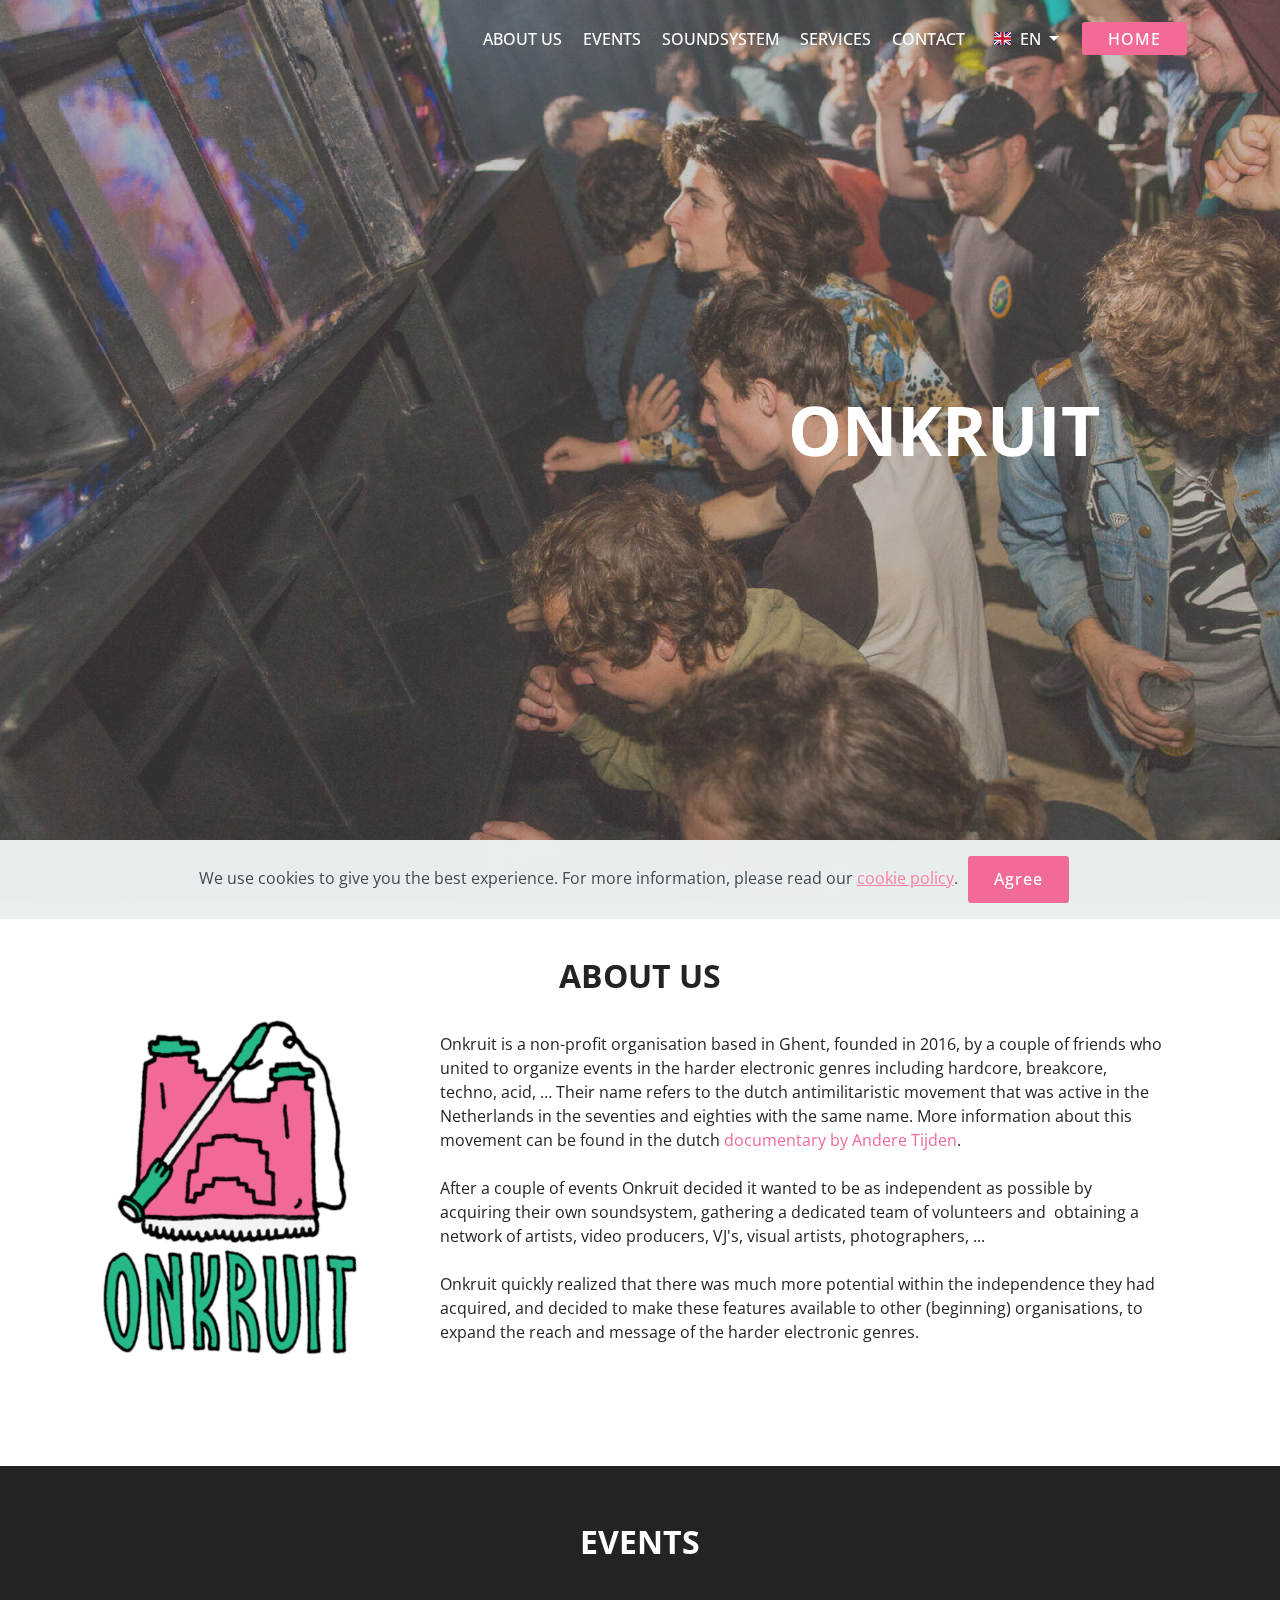
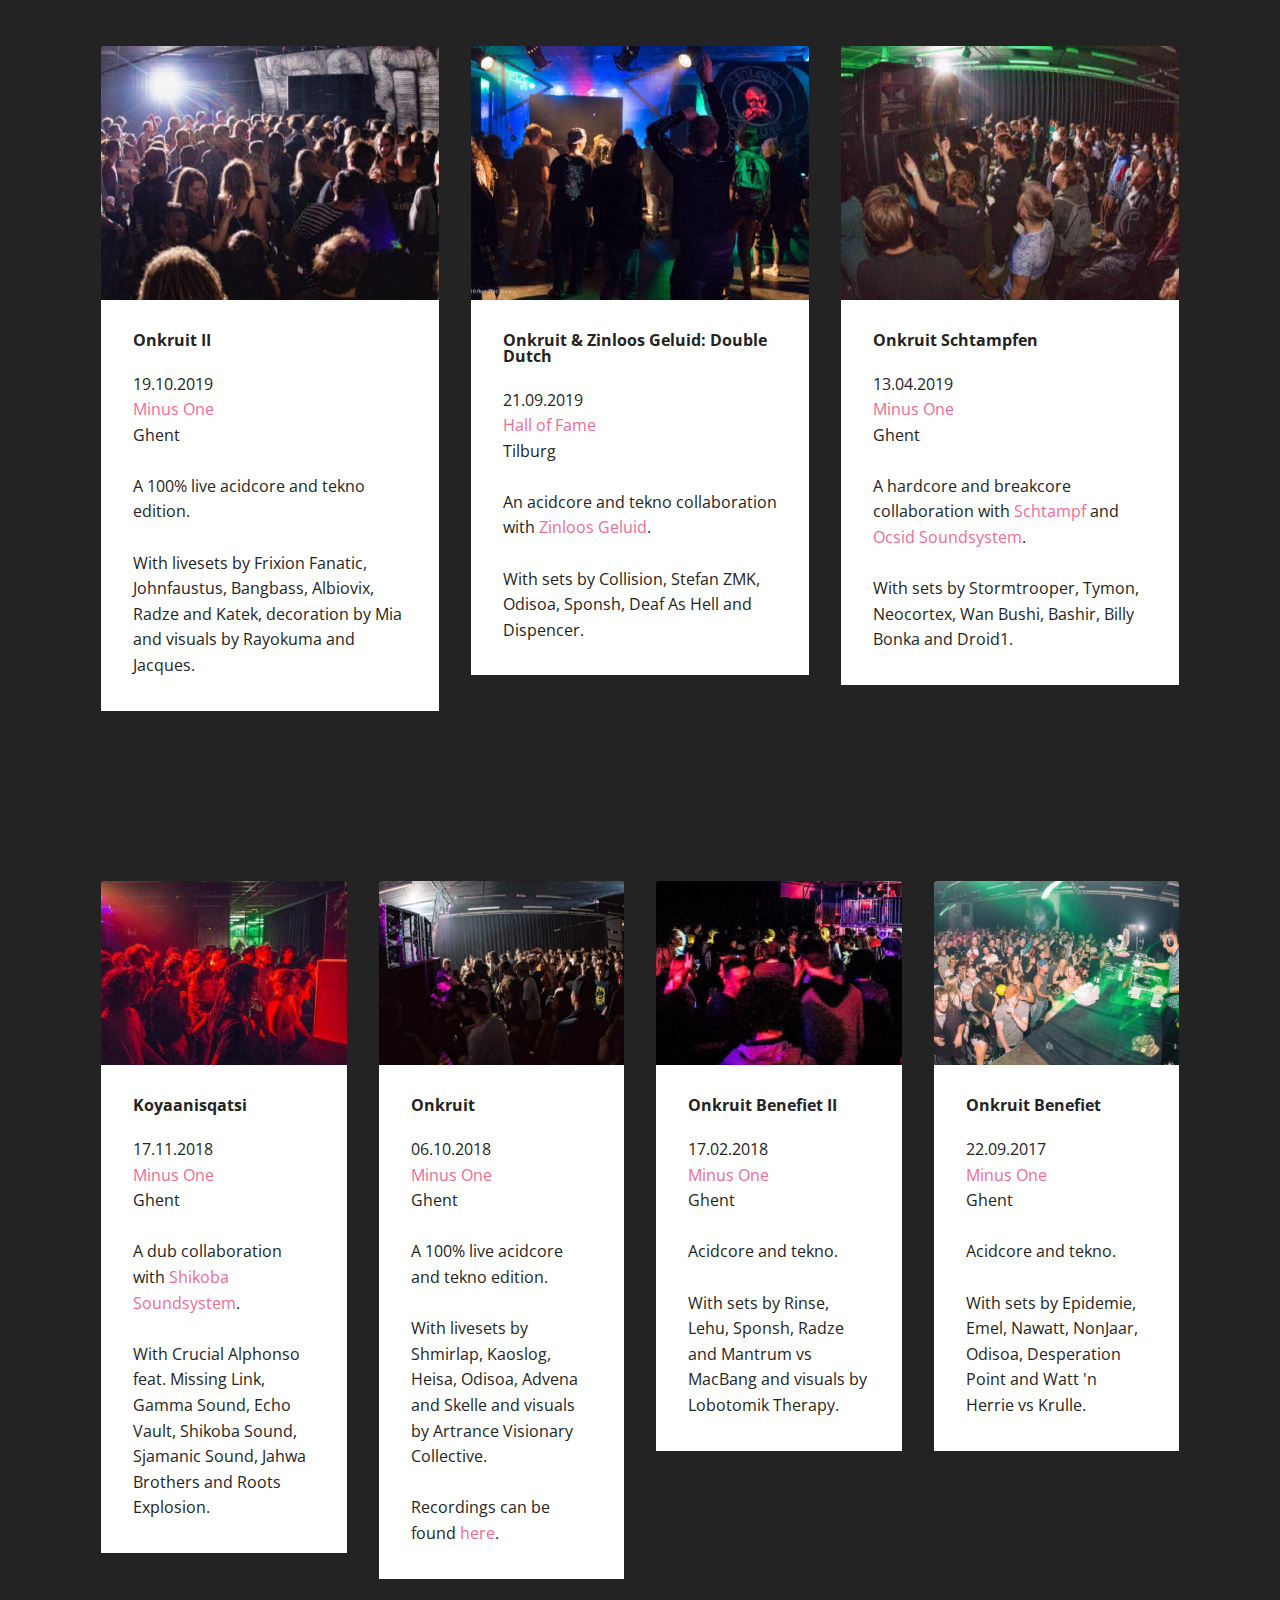
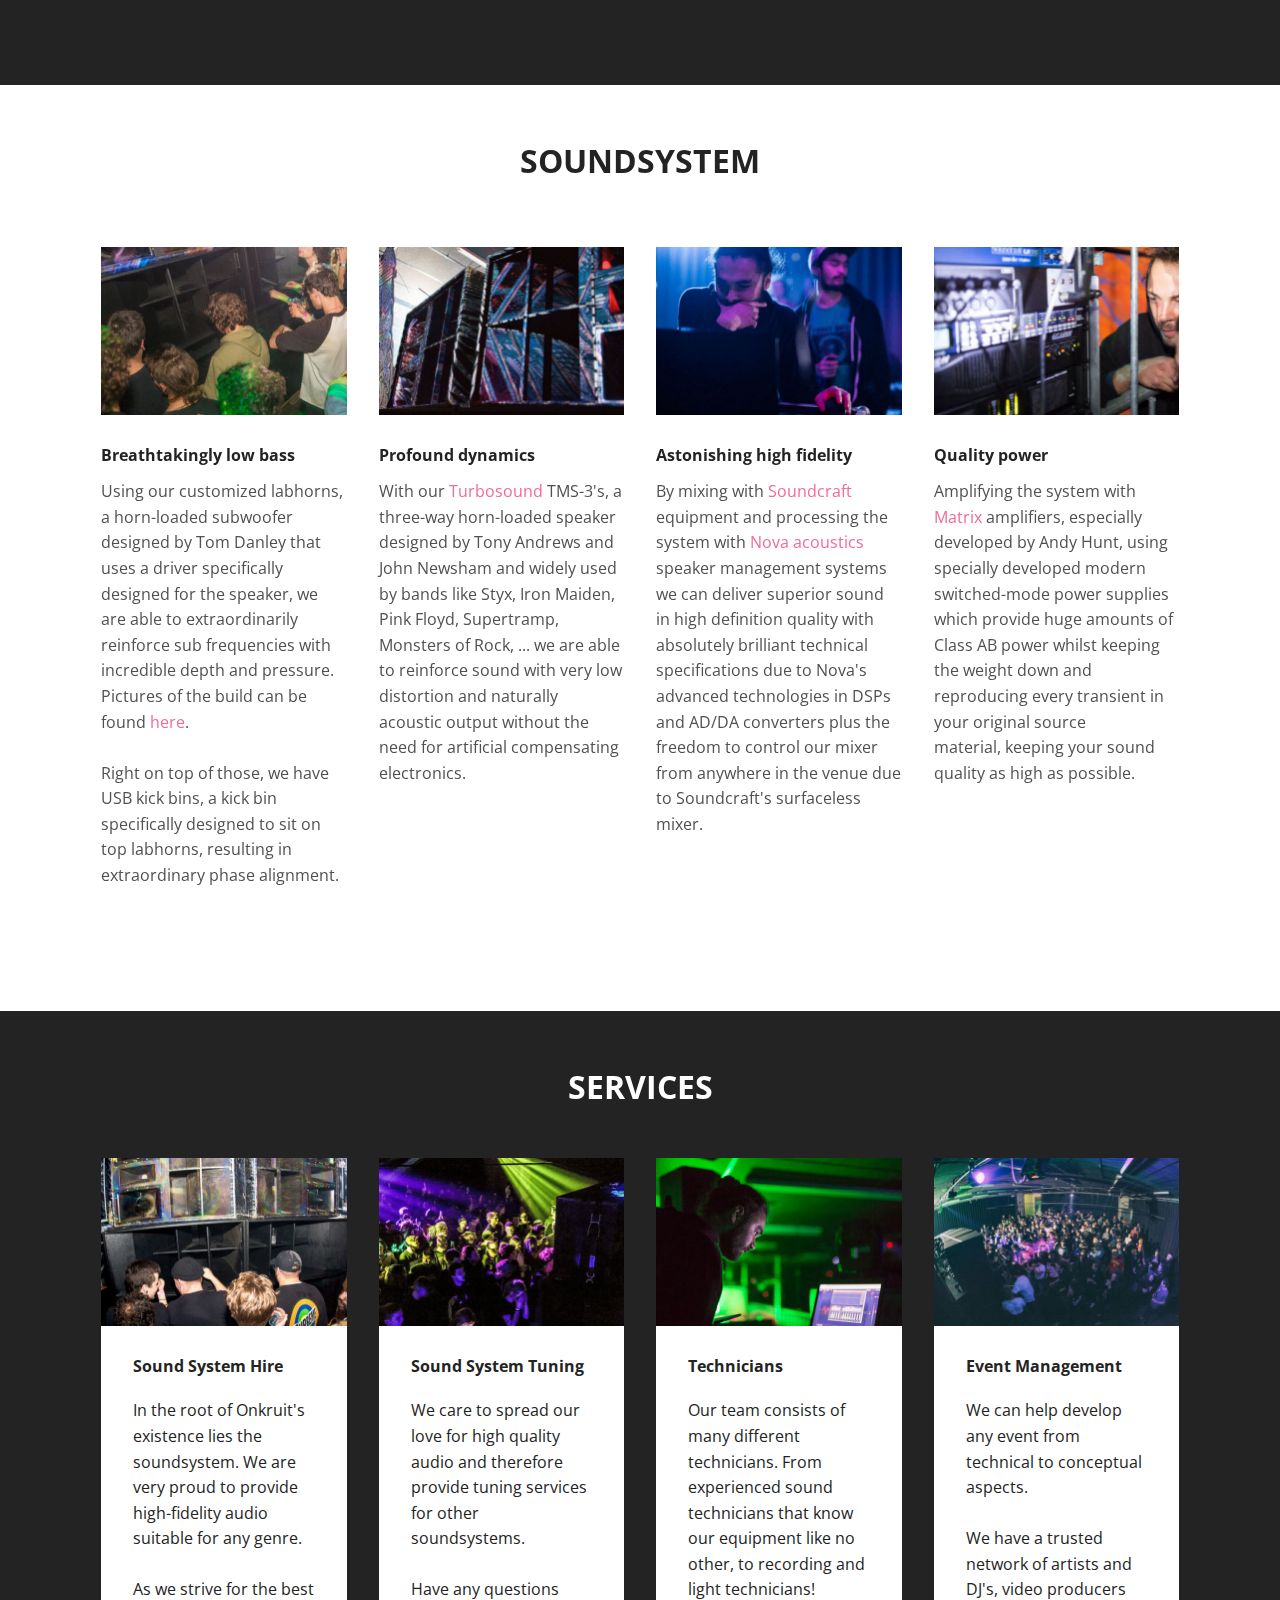
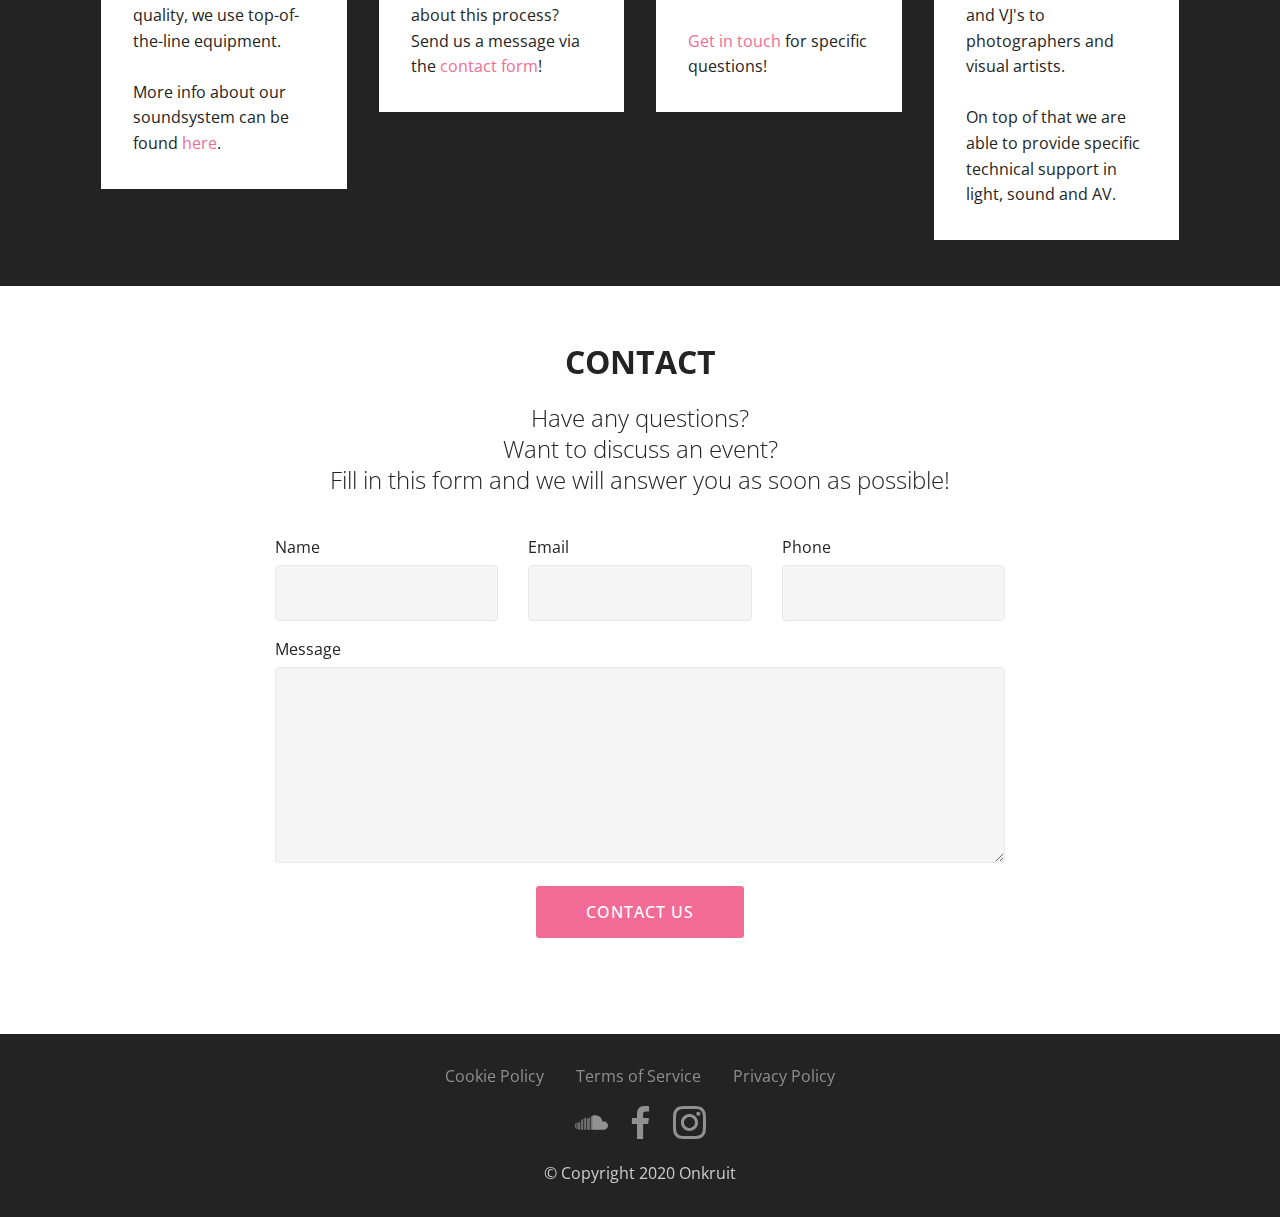
==== index.html @ c20f002a "create github pages" ====
<!DOCTYPE html>
<html>
<head>
  
  <meta charset="UTF-8">
  <meta http-equiv="X-UA-Compatible" content="IE=edge">
  
  <meta name="twitter:card" content="summary_large_image">
<meta name="twitter:image:src" content="assets/images/index-meta.jpg">
<meta property="og:image" content="assets/images/index-meta.jpg">
<meta name="twitter:title" content="Onkruit">
<meta name="viewport" content="width=device-width, initial-scale=1, minimum-scale=1">
  <link rel="shortcut icon" href="assets/images/onkruit-logo-transparent-notext-122x119.png" type="image/x-icon">
  <meta name="description" content="Onkruit is a non-profit organisation based in Ghent, founded in 2016, which organizes hard electronic music events and provides sound reinforcement equipment for (new) related concepts.">
  
  <title>Onkruit</title>
  <link rel="stylesheet" href="assets/flag-icons/css/flag-icon.min.css">
  <link rel="stylesheet" href="assets/web/assets/mobirise-icons/mobirise-icons.css">
  <link rel="stylesheet" href="assets/bootstrap/css/bootstrap.min.css">
  <link rel="stylesheet" href="assets/bootstrap/css/bootstrap-grid.min.css">
  <link rel="stylesheet" href="assets/bootstrap/css/bootstrap-reboot.min.css">
  <link rel="stylesheet" href="assets/soundcloud-plugin/style.css">
  <link rel="stylesheet" href="assets/dropdown/css/style.css">
  <link rel="stylesheet" href="assets/tether/tether.min.css">
  <link rel="stylesheet" href="assets/socicon/css/styles.css">
  <link rel="stylesheet" href="assets/theme/css/style.css">
  <link rel="preload" as="style" href="assets/mobirise/css/mbr-additional.css"><link rel="stylesheet" href="assets/mobirise/css/mbr-additional.css" type="text/css">
  
  
  
</head>
<body>

<section id="top-1"></section>


  <link rel="stylesheet" href="style.less" class="cid-rJ9YJePGbR" id="menu1-1v" data-rv-view="198"><section class="menu cid-rJ9YJePGbR" once="menu" id="menu1-1v">

    

    <nav class="navbar navbar-expand beta-menu navbar-dropdown align-items-center navbar-fixed-top navbar-toggleable-sm bg-color transparent">
        <button class="navbar-toggler navbar-toggler-right" type="button" data-toggle="collapse" data-target="#navbarSupportedContent" aria-controls="navbarSupportedContent" aria-expanded="false" aria-label="Toggle navigation">
            <div class="hamburger">
                <span></span>
                <span></span>
                <span></span>
                <span></span>
            </div>
        </button>
        <div class="menu-logo">
            <div class="navbar-brand">
                
                
            </div>
        </div>
        <div class="collapse navbar-collapse" id="navbarSupportedContent">
            <ul class="navbar-nav nav-dropdown navbar-nav-top-padding" data-app-modern-menu="true"><li class="nav-item">
                    <a class="nav-link link text-white display-4" href="index.html#content4-3">
                        </a>
                </li>
                <li class="nav-item"><a class="nav-link link text-white display-4" href="index.html#About-Us">
                        ABOUT US</a></li><li class="nav-item"><a class="nav-link link text-white display-4" href="index.html#Events">EVENTS<br></a></li><li class="nav-item"><a class="nav-link link text-white display-4" href="index.html#Soundsystem">
                        SOUNDSYSTEM</a></li><li class="nav-item"><a class="nav-link link text-white display-4" href="index.html#Services">
                        SERVICES</a></li><li class="nav-item"><a class="nav-link link text-white display-4" href="index.html#Contact">CONTACT</a></li><li class="nav-item dropdown"><a class="nav-link link text-white dropdown-toggle display-4" href="index.html" data-toggle="dropdown-submenu" aria-expanded="true"><span class="flag-icon flag-icon-gb mbr-iconfont mbr-iconfont-btn"></span>EN&nbsp;</a><div class="dropdown-menu"><a class="text-white dropdown-item display-4" href="./be/index.html"><span class="flag-icon flag-icon-be mbr-iconfont mbr-iconfont-btn"></span>BE&nbsp;</a></div></li></ul>
            <div class="navbar-buttons mbr-section-btn"><a class="btn btn-sm btn-primary display-4" href="index.html#header2-0">HOME
                    </a></div>
        </div>
    </nav>
</section>

<section class="cid-reApDTPkN5 mbr-fullscreen mbr-parallax-background" id="header2-0">

    

    <div class="mbr-overlay" style="opacity: 0.4; background-color: rgb(118, 118, 118);"></div>

    <div class="container align-center">
        <div class="row justify-content-md-center">
            <div class="mbr-white col-md-10">
                <h1 class="mbr-section-title mbr-bold pb-3 mbr-fonts-style display-1"><p>
                    ONKRUIT</p></h1>
                
                
                
            </div>
        </div>
    </div>
    
</section>

<section class="mbr-section content4 cid-reRLc3sDeT" id="About-Us">

    

    <div class="container">
        <div class="media-container-row">
            <div class="title col-12 col-md-8">
                <h2 class="align-center pb-3 mbr-fonts-style display-2"><strong>
                    ABOUT US</strong></h2>
                
                
            </div>
        </div>
    </div>
</section>

<section class="features11 cid-reRM6eQbUD" id="features11-o">

    

    

    <div class="container">   
        <div class="col-md-12">
            <div class="media-container-row">
                <div class="mbr-figure" style="width: 30%;">
                    <img src="assets/images/onkruit-logo-transparent-736x970.png" alt="" title="">
                </div>
                <div class=" align-left aside-content">
                    
                    <div class="mbr-section-text">
                        
                    </div>

                    <div class="block-content">
                        <div class="card p-3 pr-3">
                            <div class="media">
                                     
                                <div class="media-body">
                                    
                                </div>
                            </div>                

                            <div class="card-box">
                                <p class="block-text mbr-fonts-style display-7">Onkruit is a non-profit organisation based in Ghent, founded in 2016, by a couple of friends who united to organize events in the harder electronic genres including hardcore, breakcore, techno, acid, … Their name refers to the dutch antimilitaristic movement that was active in the Netherlands in the seventies and eighties  with the same name. More information about this movement can be found in the dutch <a href="https://anderetijden.nl/programma/1/Andere-Tijden/aflevering/306/Onkruit" target="_blank">documentary by Andere Tijden</a>.<br><br>After a couple of events Onkruit decided it wanted to be as independent as possible by acquiring their own soundsystem, gathering a dedicated team of volunteers and &nbsp;obtaining a network of artists, video producers, VJ's, visual artists, photographers, ...&nbsp;<br><br>Onkruit quickly realized that there was much more potential within the independence they had acquired, and decided to make these features available to other (beginning) organisations, to expand the reach and message of the harder electronic genres.</p>
                            </div>
                        </div>

                        
                    </div>
                </div>
            </div>
        </div> 
    </div>          
</section>

<section class="mbr-section content4 cid-reBfDde44h" id="Events">

    

    <div class="container">
        <div class="media-container-row">
            <div class="title col-12 col-md-8">
                <h2 class="align-center pb-3 mbr-fonts-style display-2"><strong>
                    EVENTS</strong><br></h2>
                
                
            </div>
        </div>
    </div>
</section>

<section class="features18 popup-btn-cards cid-roMgNTwb2B" id="features18-w">

    

    
    <div class="container">
        
        
        <div class="media-container-row pt-5 ">
            <div class="card p-3 col-12 col-md-6 col-lg-4">
                <div class="card-wrapper ">
                    <div class="card-img">
                        <div class="mbr-overlay"></div>
                        <div class="mbr-section-btn text-center"><a href="https://www.facebook.com/pg/onkruitt/photos/?tab=album&album_id=1424617901035957" class="btn btn-primary display-4" target="_blank">MEDIA</a></div>
                        <img src="assets/images/onkruit-ii-compressed-676x465.jpeg" alt="" title="">
                    </div>
                    <div class="card-box">
                        <h4 class="card-title mbr-fonts-style display-7"><strong>Onkruit II</strong></h4>
                        <p class="mbr-text mbr-fonts-style align-left display-7">19.10.2019<br><a href="https://www.minus-one.be/" target="_blank">Minus One</a><br>Ghent<br><br>A 100% live acidcore and tekno edition. 
<br>
<br>With livesets by Frixion Fanatic, Johnfaustus, Bangbass, Albiovix, Radze and Katek, decoration by Mia and visuals by Rayokuma and Jacques.&nbsp;<br></p>
                    </div>
                </div>
            </div>
            <div class="card p-3 col-12 col-md-6 col-lg-4">
                <div class="card-wrapper">
                    <div class="card-img">
                        <div class="mbr-overlay"></div>
                        <div class="mbr-section-btn text-center"><a href="https://www.facebook.com/pg/onkruitt/photos/?tab=album&album_id=1379349128896168" class="btn btn-primary display-4" target="_blank">MEDIA</a></div>
                        <img src="assets/images/double-dutch-compressed-676x465.jpeg" alt="" title="">
                    </div>
                    <div class="card-box">
                        <h4 class="card-title mbr-fonts-style display-7"><strong>Onkruit &amp; Zinloos Geluid: Double Dutch</strong></h4>
                        <p class="mbr-text mbr-fonts-style display-7">21.09.2019
<br><a href="https://hall-fame.nl/" target="_blank">Hall of Fame</a>
<br>Tilburg
<br>
<br>An acidcore and tekno collaboration with <a href="https://www.facebook.com/Zinloosgeluid/" target="_blank">Zinloos Geluid</a>.
<br>
<br>With sets by Collision, Stefan ZMK, Odisoa, Sponsh, Deaf As Hell and Dispencer.</p>
                    </div>
                </div>
            </div>

            <div class="card p-3 col-12 col-md-6 col-lg-4">
                <div class="card-wrapper">
                    <div class="card-img">
                        <div class="mbr-overlay"></div>
                        <div class="mbr-section-btn text-center"><a href="https://www.facebook.com/pg/onkruitt/photos/?tab=album&album_id=1260111354153280" class="btn btn-primary display-4" target="_blank">MEDIA</a></div>
                        <img src="assets/images/onkruit-schtampfen-compressed-676x465.jpeg" alt="" title="">
                    </div>
                    <div class="card-box">
                        <h4 class="card-title mbr-fonts-style display-7"><strong>Onkruit Schtampfen</strong></h4>
                        <p class="mbr-text mbr-fonts-style display-7">13.04.2019 
<br><a href="https://www.minus-one.be/" target="_blank">Minus One</a>
<br>Ghent
<br>
<br>A hardcore and breakcore collaboration with <a href="https://www.facebook.com/Schtampf/" target="_blank">Schtampf</a> and <a href="https://www.facebook.com/OCSID-soundsystem-108464283925167/" target="_blank">Ocsid Soundsystem</a>. 
<br>
<br>With sets by Stormtrooper, Tymon, Neocortex, Wan Bushi, Bashir, Billy Bonka and Droid1.</p>
                    </div>
                </div>
            </div>

            
        </div>
    </div>
</section>

<section class="features18 popup-btn-cards cid-reBlg3xBde" id="features18-8">

    

    
    <div class="container">
        
        
        <div class="media-container-row pt-5 ">
            <div class="card p-3 col-12 col-md-6 col-lg-3">
                <div class="card-wrapper ">
                    <div class="card-img">
                        <div class="mbr-overlay"></div>
                        <div class="mbr-section-btn text-center"><a href="https://www.facebook.com/pg/onkruitt/photos/?tab=album&album_id=1185623508268732" class="btn btn-primary display-4" target="_blank">MEDIA</a></div>
                        <img src="assets/images/koyaanisqatsi-compressed-492x338.jpeg" alt="" title="">
                    </div>
                    <div class="card-box">
                        <h4 class="card-title mbr-fonts-style display-7"><strong>Koyaanisqatsi</strong></h4>
                        <p class="mbr-text mbr-fonts-style align-left display-7">17.11.2018 
<br><a href="https://www.minus-one.be/" target="_blank">Minus One</a>
<br>Ghent
<br>
<br>A dub collaboration with <a href="https://www.facebook.com/shikobasound/" target="_blank">Shikoba Soundsystem</a>. 
<br>
<br>With Crucial Alphonso feat. Missing Link, Gamma Sound, Echo Vault, Shikoba Sound, Sjamanic Sound, Jahwa Brothers and Roots Explosion.</p>
                    </div>
                </div>
            </div>
            <div class="card p-3 col-12 col-md-6 col-lg-3">
                <div class="card-wrapper">
                    <div class="card-img">
                        <div class="mbr-overlay"></div>
                        <div class="mbr-section-btn text-center"><a href="https://www.facebook.com/pg/onkruitt/photos/?tab=album&album_id=1137704486393968" class="btn btn-primary display-4" target="_blank">MEDIA</a></div>
                        <img src="assets/images/onkruit-compressed-492x338.jpeg" alt="" title="">
                    </div>
                    <div class="card-box">
                        <h4 class="card-title mbr-fonts-style display-7"><strong>Onkruit</strong></h4>
                        <p class="mbr-text mbr-fonts-style display-7">06.10.2018 
<br><a href="https://www.minus-one.be/" target="_blank">Minus One</a>
<br>Ghent
<br>
<br>A 100% live acidcore and tekno edition. 
<br>
<br>With livesets by Shmirlap, Kaoslog, Heisa, Odisoa, Advena and Skelle and visuals by Artrance Visionary Collective. 
<br>
<br>Recordings can be found <a href="https://soundcloud.com/onkruit/sets/onkruit-w-shmirlap-kaoslog" target="_blank">here</a>.</p>
                    </div>
                </div>
            </div>

            <div class="card p-3 col-12 col-md-6 col-lg-3">
                <div class="card-wrapper">
                    <div class="card-img">
                        <div class="mbr-overlay"></div>
                        <div class="mbr-section-btn text-center"><a href="https://www.facebook.com/pg/onkruitt/photos/?tab=album&album_id=967268463437572" class="btn btn-primary display-4" target="_blank">MEDIA</a></div>
                        <img src="assets/images/onkruit-benefiet-ii-compressed-492x338.jpeg" alt="" title="">
                    </div>
                    <div class="card-box">
                        <h4 class="card-title mbr-fonts-style display-7"><strong>Onkruit Benefiet II</strong></h4>
                        <p class="mbr-text mbr-fonts-style display-7">17.02.2018 
<br><a href="https://www.minus-one.be/" target="_blank">Minus One</a><br>Ghent
<br>
<br>Acidcore and tekno.
<br>
<br>With sets by Rinse, Lehu, Sponsh, Radze and Mantrum vs MacBang and visuals by Lobotomik Therapy.</p>
                    </div>
                </div>
            </div>

            <div class="card p-3 col-12 col-md-6 col-lg-3">
                <div class="card-wrapper">
                    <div class="card-img">
                        <div class="mbr-overlay"></div>
                        <div class="mbr-section-btn text-center"><a href="https://www.facebook.com/pg/onkruitt/photos/?tab=album&album_id=894255364072216" class="btn btn-primary display-4" target="_blank">MEDIA</a></div>
                        <img src="assets/images/onkruit-benefiet-compressed-1-492x338.jpeg" alt="" title="">
                    </div>
                    <div class="card-box">
                        <h4 class="card-title mbr-fonts-style display-7"><strong>Onkruit Benefiet</strong></h4>
                        <p class="mbr-text mbr-fonts-style display-7">22.09.2017 
<br><a href="https://www.minus-one.be/" target="_blank">Minus One
</a><br>Ghent
<br>
<br>Acidcore and tekno.
<br>
<br>With sets by Epidemie, Emel, Nawatt, NonJaar, Odisoa, Desperation Point and Watt 'n Herrie vs Krulle.</p>
                    </div>
                </div>
            </div>
        </div>
    </div>
</section>

<section class="mbr-section content4 cid-reB6nXAa5B" id="Soundsystem">

    

    <div class="container">
        <div class="media-container-row">
            <div class="title col-12 col-md-8">
                <h2 class="align-center pb-3 mbr-fonts-style display-2"><strong>
                    SOUNDSYSTEM</strong><br></h2>
                
                
            </div>
        </div>
    </div>
</section>

<section class="features2 cid-reAvyP9hA1" id="features2-2">

    

    
    
    <div class="container">
        <div class="media-container-row">
            <div class="card p-3 col-12 col-md-6 col-lg-3">
                <div class="card-wrapper">
                    <div class="card-img">
                        <img src="assets/images/3-compressed-492x338.jpg" alt="" title="">
                    </div>
                    <div class="card-box">
                        <h4 class="card-title pb-3 mbr-fonts-style display-7"><strong>Breathtakingly low bass</strong></h4>
                        <p class="mbr-text mbr-fonts-style display-7">Using our customized labhorns, a horn-loaded subwoofer designed by Tom Danley that uses a driver specifically designed for the speaker, we are able to extraordinarily reinforce sub frequencies with incredible depth and pressure. Pictures of the build can be found <a href="https://www.facebook.com/pg/onkruitt/photos/?tab=album&album_id=1444247732406307" target="_blank">here</a>.<br><br>Right on top of those, we have USB kick bins, a kick bin specifically designed to sit on top labhorns, resulting in extraordinary phase alignment.<br></p>
                    </div>
                </div>
            </div>

            <div class="card p-3 col-12 col-md-6 col-lg-3">
                <div class="card-wrapper">
                    <div class="card-img">
                        <img src="assets/images/2-compressed-492x338.jpg" alt="" title="">
                    </div>
                    <div class="card-box ">
                        <h4 class="card-title pb-3 mbr-fonts-style display-7"><strong>Profound dynamics</strong></h4>
                        <p class="mbr-text mbr-fonts-style display-7">With our <a href="https://www.turbosound.com/" target="_blank">Turbosound</a> TMS-3's, a three-way horn-loaded speaker designed by Tony Andrews and John Newsham and widely used by bands like Styx, Iron Maiden, Pink Floyd, Supertramp, Monsters of Rock, ... we are able to reinforce sound with very low distortion and naturally acoustic output without the need for&nbsp;artificial compensating electronics.<br></p>
                    </div>
                </div>
            </div>

            <div class="card p-3 col-12 col-md-6 col-lg-3">
                <div class="card-wrapper">
                    <div class="card-img">
                        <img src="assets/images/1-compressed-492x338.jpg" alt="" title="">
                    </div>
                    <div class="card-box">
                        <h4 class="card-title pb-3 mbr-fonts-style display-7"><strong>Astonishing high fidelity</strong></h4>
                        <p class="mbr-text mbr-fonts-style display-7">By mixing with <a href="https://www.soundcraft.com/" target="_blank">Soundcraft</a> equipment and processing the system with <a href="https://www.novacoustic.de/" target="_blank">Nova acoustics</a> speaker management systems we can deliver superior sound in high definition quality&nbsp;with absolutely brilliant technical specifications due to Nova's advanced technologies in DSPs and AD/DA converters plus the freedom to control our mixer from anywhere in the venue due to Soundcraft's surfaceless mixer.<br></p>
                    </div>
                </div>
            </div>

            <div class="card p-3 col-12 col-md-6 col-lg-3">
                <div class="card-wrapper">
                    <div class="card-img">
                        <img src="assets/images/5-compressed-492x338.jpg" alt="" title="">
                    </div>
                    <div class="card-box">
                        <h4 class="card-title pb-3 mbr-fonts-style display-7"><strong>
                            Quality power</strong></h4>
                        <p class="mbr-text mbr-fonts-style display-7">Amplifying the system with <a href="http://pa.matrixamplification.com/" target="_blank">Matrix</a> amplifiers, especially developed by Andy Hunt, using specially developed modern switched-mode power supplies which provide huge amounts of Class AB power whilst keeping the weight down and reproducing every transient in your original source material,&nbsp;keeping your sound quality as high as possible.<br></p>
                    </div>
                </div>
            </div>
        </div>
    </div>
</section>

<section class="mbr-section content4 cid-reRZcAkla0" id="Services">

    

    <div class="container">
        <div class="media-container-row">
            <div class="title col-12 col-md-8">
                <h2 class="align-center pb-3 mbr-fonts-style display-2"><strong>
                    SERVICES</strong><br></h2>
                
                
            </div>
        </div>
    </div>
</section>

<section class="features3 cid-reRRqar30t" id="features3-q">

    

    
    <div class="container">
        <div class="media-container-row">
            <div class="card p-3 col-12 col-md-6 col-lg-3">
                <div class="card-wrapper">
                    <div class="card-img">
                        <img src="assets/images/7-compressed-492x338.jpg" alt="" title="">
                    </div>
                    <div class="card-box">
                        <h4 class="card-title mbr-fonts-style display-7"><strong>
                            Sound System Hire</strong></h4>
                        <p class="mbr-text mbr-fonts-style display-7">In the root of Onkruit's existence lies the soundsystem. We are very proud to provide high-fidelity audio suitable for any genre. 
<br>
<br>As we strive for the best quality, we use top-of-the-line equipment.
<br>
<br>More info about our soundsystem can be found <a href="index.html#Soundsystem">here</a>.</p>
                    </div>
                    
                </div>
            </div>

            <div class="card p-3 col-12 col-md-6 col-lg-3">
                <div class="card-wrapper">
                    <div class="card-img">
                        <img src="assets/images/9-compressed-492x338.jpg" alt="" title="">
                    </div>
                    <div class="card-box">
                        <h4 class="card-title mbr-fonts-style display-7"><strong>
                            Sound System Tuning</strong></h4>
                        <p class="mbr-text mbr-fonts-style display-7">We care to spread our love for high quality audio and therefore provide tuning services for other soundsystems.<br><br>Have any questions about this process? Send us a message via the <a href="index.html#Contact">contact form</a>!</p>
                    </div>
                    
                </div>
            </div>

            <div class="card p-3 col-12 col-md-6 col-lg-3">
                <div class="card-wrapper">
                    <div class="card-img">
                        <img src="assets/images/10-compressed-492x338.jpg" alt="" title="">
                    </div>
                    <div class="card-box">
                        <h4 class="card-title mbr-fonts-style display-7"><strong>
                            Technicians</strong></h4>
                        <p class="mbr-text mbr-fonts-style display-7">Our team consists of many different technicians. From experienced sound technicians that know our equipment like no other, to recording and light technicians!&nbsp;<br><br><a href="index.html#Contact">Get in touch</a> for specific questions!</p>
                    </div>
                    
                </div>
            </div>

            <div class="card p-3 col-12 col-md-6 col-lg-3">
                <div class="card-wrapper">
                    <div class="card-img">
                        <img src="assets/images/8-compressed-492x338.jpg" alt="" title="">
                    </div>
                    <div class="card-box">
                        <h4 class="card-title mbr-fonts-style display-7"><strong>
                            Event Management</strong></h4>
                        <p class="mbr-text mbr-fonts-style display-7">We can help develop any event from technical to conceptual aspects. 
<br>
<br>We have a trusted network of artists and DJ's, video producers and VJ's to photographers and visual artists.
<br>
<br>On top of that we are able to provide specific technical support in light, sound and AV.</p>
                    </div>
                    
                </div>
            </div>
        </div>
    </div>
</section>

<section class="mbr-section content4 cid-reBnpRzuFq" id="Contact">

    

    <div class="container">
        <div class="media-container-row">
            <div class="title col-12 col-md-8">
                <h2 class="align-center pb-3 mbr-fonts-style display-2"><strong>
                    CONTACT</strong></h2>
                <h3 class="mbr-section-subtitle align-center mbr-light mbr-fonts-style display-5">Have any questions?
<div>Want to discuss an event?
</div><div>Fill in this form and we will answer you as soon as possible!</div></h3>
                
            </div>
        </div>
    </div>
</section>

<section class="mbr-section form1 cid-reBn9PyEsV" id="form1-9">

    

    
    <div class="container">
        <div class="row justify-content-center">
            <div class="title col-12 col-lg-8">
                
                
            </div>
        </div>
    </div>
    <div class="container">
        <div class="row justify-content-center">
            <div class="media-container-column col-lg-8" data-form-type="formoid">
                    <div data-form-alert="" hidden="">Thanks for filling out the form! We will reply as soon as possible!</div>
            
                    <form class="mbr-form" action="https://mobirise.com/" method="post" data-form-title="Mobirise Form"><input type="hidden" name="email" data-form-email="true" value="oP+6oX+8Az8doX6oaC6rCFyNvdPxVVpu76J2JtU28c4AJLY36xK+yMay/kbEZ0KW/90m0NplhZWb6WMpGgyYB6/dQITkTppmQcM3IxE1uv4kYMmdJoOM+6OCp5epIkE/">
                        <div class="row row-sm-offset">
                            <div class="col-md-4 multi-horizontal" data-for="name">
                                <div class="form-group">
                                    <label class="form-control-label mbr-fonts-style display-7" for="name-form1-9">Name</label>
                                    <input type="text" class="form-control" name="name" data-form-field="Name" required="" id="name-form1-9">
                                </div>
                            </div>
                            <div class="col-md-4 multi-horizontal" data-for="email">
                                <div class="form-group">
                                    <label class="form-control-label mbr-fonts-style display-7" for="email-form1-9">Email</label>
                                    <input type="email" class="form-control" name="email" data-form-field="Email" required="" id="email-form1-9">
                                </div>
                            </div>
                            <div class="col-md-4 multi-horizontal" data-for="phone">
                                <div class="form-group">
                                    <label class="form-control-label mbr-fonts-style display-7" for="phone-form1-9">Phone</label>
                                    <input type="tel" class="form-control" name="phone" data-form-field="Phone" id="phone-form1-9">
                                </div>
                            </div>
                        </div>
                        <div class="form-group" data-for="message">
                            <label class="form-control-label mbr-fonts-style display-7" for="message-form1-9">Message</label>
                            <textarea type="text" class="form-control" name="message" rows="7" data-form-field="Message" id="message-form1-9"></textarea>
                        </div>
            
                        <span class="input-group-btn"><button href="" type="submit" class="btn btn-primary btn-form display-4">CONTACT US</button></span>
                    </form>
            </div>
        </div>
    </div>
</section>

<section once="" class="cid-rJ9mMCZWw8" id="footer7-1t">

    

    

    <div class="container">
        <div class="media-container-row align-center mbr-white">
            <div class="row row-links">
                <ul class="foot-menu">
                    
                    
                    
                    
                    
                <li class="foot-menu-item mbr-fonts-style display-7"><a href="privacy.html" class="text-danger">Cookie Policy</a></li><li class="foot-menu-item mbr-fonts-style display-7"><a href="terms.html" class="text-danger">Terms of Service</a></li><li class="foot-menu-item mbr-fonts-style display-7"><a href="policy.html" class="text-danger">Privacy Policy</a></li></ul>
            </div>
            <div class="row social-row">
                <div class="social-list align-right pb-2">
                    
                    
                    
                    
                    
                    
                <div class="soc-item">
                        <a href="https://soundcloud.com/onkruit" target="_blank">
                            <span class="mbr-iconfont mbr-iconfont-social socicon-soundcloud socicon" style="font-size: 33px;"></span>
                        </a>
                    </div><div class="soc-item">
                        <a href="https://www.facebook.com/onkruitt/" target="_blank">
                            <span class="mbr-iconfont mbr-iconfont-social socicon-facebook socicon" style="font-size: 33px;"></span>
                        </a>
                    </div><div class="soc-item">
                        
                            <a href="https://www.instagram.com/onkruitsoundsystem/" target="_blank"><span class="mbr-iconfont mbr-iconfont-social socicon-instagram socicon" style="font-size: 33px;"></span></a>
                        
                    </div></div>
            </div>
            <div class="row row-copirayt">
                <p class="mbr-text mb-0 mbr-fonts-style mbr-white align-center display-7">
                    © Copyright 2020 Onkruit<br>
                </p>
            </div>
        </div>
    </div>
</section>


  <script src="assets/web/assets/jquery/jquery.min.js"></script>
  <script src="assets/popper/popper.min.js"></script>
  <script src="assets/bootstrap/js/bootstrap.min.js"></script>
  <script src="assets/smoothscroll/smooth-scroll.js"></script>
  <script src="assets/parallax/jarallax.min.js"></script>
  <script src="assets/web/assets/cookies-alert-plugin/cookies-alert-core.js"></script>
  <script src="assets/web/assets/cookies-alert-plugin/cookies-alert-script.js"></script>
  <script src="assets/mbr-popup-btns/mbr-popup-btns.js"></script>
  <script src="assets/dropdown/js/nav-dropdown.js"></script>
  <script src="assets/dropdown/js/navbar-dropdown.js"></script>
  <script src="assets/touchswipe/jquery.touch-swipe.min.js"></script>
  <script src="assets/tether/tether.min.js"></script>
  <script src="assets/theme/js/script.js"></script>
  <script src="assets/formoid/formoid.min.js"></script>
  
  
<input name="cookieData" type="hidden" data-cookie-customdialogselector="null" data-cookie-colortext="#424a4d" data-cookie-colorbg="rgba(234, 239, 241, 0.99)" data-cookie-textbutton="Agree" data-cookie-colorbutton="" data-cookie-colorlink="#ff7f9f" data-cookie-underlinelink="true" data-cookie-text="We use cookies to give you the best experience. For more information, please read our <a href='privacy.html'>cookie policy</a>.">
  </body>
</html>
---- assets/flag-icons/css/flag-icon.min.css ----
.flag-icon-background{background-size:contain;background-position:50%;background-repeat:no-repeat}.flag-icon{background-size:contain;background-position:50%;background-repeat:no-repeat;position:relative;display:inline-block;width:1.33333333em;line-height:1em}.flag-icon:before{content:"\00a0"}.flag-icon-ad{background-image:url(../flags/ad.svg)}.flag-icon-ae{background-image:url(../flags/ae.svg)}.flag-icon-af{background-image:url(../flags/af.svg)}.flag-icon-ag{background-image:url(../flags/ag.svg)}.flag-icon-ai{background-image:url(../flags/ai.svg)}.flag-icon-al{background-image:url(../flags/al.svg)}.flag-icon-am{background-image:url(../flags/am.svg)}.flag-icon-ao{background-image:url(../flags/ao.svg)}.flag-icon-aq{background-image:url(../flags/aq.svg)}.flag-icon-ar{background-image:url(../flags/ar.svg)}.flag-icon-as{background-image:url(../flags/as.svg)}.flag-icon-at{background-image:url(../flags/at.svg)}.flag-icon-au{background-image:url(../flags/au.svg)}.flag-icon-aw{background-image:url(../flags/aw.svg)}.flag-icon-ax{background-image:url(../flags/ax.svg)}.flag-icon-az{background-image:url(../flags/az.svg)}.flag-icon-ba{background-image:url(../flags/ba.svg)}.flag-icon-bb{background-image:url(../flags/bb.svg)}.flag-icon-bd{background-image:url(../flags/bd.svg)}.flag-icon-be{background-image:url(../flags/be.svg)}.flag-icon-bf{background-image:url(../flags/bf.svg)}.flag-icon-bg{background-image:url(../flags/bg.svg)}.flag-icon-bh{background-image:url(../flags/bh.svg)}.flag-icon-bi{background-image:url(../flags/bi.svg)}.flag-icon-bj{background-image:url(../flags/bj.svg)}.flag-icon-bl{background-image:url(../flags/bl.svg)}.flag-icon-bm{background-image:url(../flags/bm.svg)}.flag-icon-bn{background-image:url(../flags/bn.svg)}.flag-icon-bo{background-image:url(../flags/bo.svg)}.flag-icon-bq{background-image:url(../flags/bq.svg)}.flag-icon-br{background-image:url(../flags/br.svg)}.flag-icon-bs{background-image:url(../flags/bs.svg)}.flag-icon-bt{background-image:url(../flags/bt.svg)}.flag-icon-bv{background-image:url(../flags/bv.svg)}.flag-icon-bw{background-image:url(../flags/bw.svg)}.flag-icon-by{background-image:url(../flags/by.svg)}.flag-icon-bz{background-image:url(../flags/bz.svg)}.flag-icon-ca{background-image:url(../flags/ca.svg)}.flag-icon-cc{background-image:url(../flags/cc.svg)}.flag-icon-cd{background-image:url(../flags/cd.svg)}.flag-icon-cf{background-image:url(../flags/cf.svg)}.flag-icon-cg{background-image:url(../flags/cg.svg)}.flag-icon-ch{background-image:url(../flags/ch.svg)}.flag-icon-ci{background-image:url(../flags/ci.svg)}.flag-icon-ck{background-image:url(../flags/ck.svg)}.flag-icon-cl{background-image:url(../flags/cl.svg)}.flag-icon-cm{background-image:url(../flags/cm.svg)}.flag-icon-cn{background-image:url(../flags/cn.svg)}.flag-icon-co{background-image:url(../flags/co.svg)}.flag-icon-cr{background-image:url(../flags/cr.svg)}.flag-icon-cu{background-image:url(../flags/cu.svg)}.flag-icon-cv{background-image:url(../flags/cv.svg)}.flag-icon-cw{background-image:url(../flags/cw.svg)}.flag-icon-cx{background-image:url(../flags/cx.svg)}.flag-icon-cy{background-image:url(../flags/cy.svg)}.flag-icon-cz{background-image:url(../flags/cz.svg)}.flag-icon-de{background-image:url(../flags/de.svg)}.flag-icon-dj{background-image:url(../flags/dj.svg)}.flag-icon-dk{background-image:url(../flags/dk.svg)}.flag-icon-dm{background-image:url(../flags/dm.svg)}.flag-icon-do{background-image:url(../flags/do.svg)}.flag-icon-dz{background-image:url(../flags/dz.svg)}.flag-icon-ec{background-image:url(../flags/ec.svg)}.flag-icon-ee{background-image:url(../flags/ee.svg)}.flag-icon-eg{background-image:url(../flags/eg.svg)}.flag-icon-eh{background-image:url(../flags/eh.svg)}.flag-icon-er{background-image:url(../flags/er.svg)}.flag-icon-es{background-image:url(../flags/es.svg)}.flag-icon-et{background-image:url(../flags/et.svg)}.flag-icon-fi{background-image:url(../flags/fi.svg)}.flag-icon-fj{background-image:url(../flags/fj.svg)}.flag-icon-fk{background-image:url(../flags/fk.svg)}.flag-icon-fm{background-image:url(../flags/fm.svg)}.flag-icon-fo{background-image:url(../flags/fo.svg)}.flag-icon-fr{background-image:url(../flags/fr.svg)}.flag-icon-ga{background-image:url(../flags/ga.svg)}.flag-icon-gb{background-image:url(../flags/gb.svg)}.flag-icon-gd{background-image:url(../flags/gd.svg)}.flag-icon-ge{background-image:url(../flags/ge.svg)}.flag-icon-gf{background-image:url(../flags/gf.svg)}.flag-icon-gg{background-image:url(../flags/gg.svg)}.flag-icon-gh{background-image:url(../flags/gh.svg)}.flag-icon-gi{background-image:url(../flags/gi.svg)}.flag-icon-gl{background-image:url(../flags/gl.svg)}.flag-icon-gm{background-image:url(../flags/gm.svg)}.flag-icon-gn{background-image:url(../flags/gn.svg)}.flag-icon-gp{background-image:url(../flags/gp.svg)}.flag-icon-gq{background-image:url(../flags/gq.svg)}.flag-icon-gr{background-image:url(../flags/gr.svg)}.flag-icon-gs{background-image:url(../flags/gs.svg)}.flag-icon-gt{background-image:url(../flags/gt.svg)}.flag-icon-gu{background-image:url(../flags/gu.svg)}.flag-icon-gw{background-image:url(../flags/gw.svg)}.flag-icon-gy{background-image:url(../flags/gy.svg)}.flag-icon-hk{background-image:url(../flags/hk.svg)}.flag-icon-hm{background-image:url(../flags/hm.svg)}.flag-icon-hn{background-image:url(../flags/hn.svg)}.flag-icon-hr{background-image:url(../flags/hr.svg)}.flag-icon-ht{background-image:url(../flags/ht.svg)}.flag-icon-hu{background-image:url(../flags/hu.svg)}.flag-icon-id{background-image:url(../flags/id.svg)}.flag-icon-ie{background-image:url(../flags/ie.svg)}.flag-icon-il{background-image:url(../flags/il.svg)}.flag-icon-im{background-image:url(../flags/im.svg)}.flag-icon-in{background-image:url(../flags/in.svg)}.flag-icon-io{background-image:url(../flags/io.svg)}.flag-icon-iq{background-image:url(../flags/iq.svg)}.flag-icon-ir{background-image:url(../flags/ir.svg)}.flag-icon-is{background-image:url(../flags/is.svg)}.flag-icon-it{background-image:url(../flags/it.svg)}.flag-icon-je{background-image:url(../flags/je.svg)}.flag-icon-jm{background-image:url(../flags/jm.svg)}.flag-icon-jo{background-image:url(../flags/jo.svg)}.flag-icon-jp{background-image:url(../flags/jp.svg)}.flag-icon-ke{background-image:url(../flags/ke.svg)}.flag-icon-kg{background-image:url(../flags/kg.svg)}.flag-icon-kh{background-image:url(../flags/kh.svg)}.flag-icon-ki{background-image:url(../flags/ki.svg)}.flag-icon-km{background-image:url(../flags/km.svg)}.flag-icon-kn{background-image:url(../flags/kn.svg)}.flag-icon-kp{background-image:url(../flags/kp.svg)}.flag-icon-kr{background-image:url(../flags/kr.svg)}.flag-icon-kw{background-image:url(../flags/kw.svg)}.flag-icon-ky{background-image:url(../flags/ky.svg)}.flag-icon-kz{background-image:url(../flags/kz.svg)}.flag-icon-la{background-image:url(../flags/la.svg)}.flag-icon-lb{background-image:url(../flags/lb.svg)}.flag-icon-lc{background-image:url(../flags/lc.svg)}.flag-icon-li{background-image:url(../flags/li.svg)}.flag-icon-lk{background-image:url(../flags/lk.svg)}.flag-icon-lr{background-image:url(../flags/lr.svg)}.flag-icon-ls{background-image:url(../flags/ls.svg)}.flag-icon-lt{background-image:url(../flags/lt.svg)}.flag-icon-lu{background-image:url(../flags/lu.svg)}.flag-icon-lv{background-image:url(../flags/lv.svg)}.flag-icon-ly{background-image:url(../flags/ly.svg)}.flag-icon-ma{background-image:url(../flags/ma.svg)}.flag-icon-mc{background-image:url(../flags/mc.svg)}.flag-icon-md{background-image:url(../flags/md.svg)}.flag-icon-me{background-image:url(../flags/me.svg)}.flag-icon-mf{background-image:url(../flags/mf.svg)}.flag-icon-mg{background-image:url(../flags/mg.svg)}.flag-icon-mh{background-image:url(../flags/mh.svg)}.flag-icon-mk{background-image:url(../flags/mk.svg)}.flag-icon-ml{background-image:url(../flags/ml.svg)}.flag-icon-mm{background-image:url(../flags/mm.svg)}.flag-icon-mn{background-image:url(../flags/mn.svg)}.flag-icon-mo{background-image:url(../flags/mo.svg)}.flag-icon-mp{background-image:url(../flags/mp.svg)}.flag-icon-mq{background-image:url(../flags/mq.svg)}.flag-icon-mr{background-image:url(../flags/mr.svg)}.flag-icon-ms{background-image:url(../flags/ms.svg)}.flag-icon-mt{background-image:url(../flags/mt.svg)}.flag-icon-mu{background-image:url(../flags/mu.svg)}.flag-icon-mv{background-image:url(../flags/mv.svg)}.flag-icon-mw{background-image:url(../flags/mw.svg)}.flag-icon-mx{background-image:url(../flags/mx.svg)}.flag-icon-my{background-image:url(../flags/my.svg)}.flag-icon-mz{background-image:url(../flags/mz.svg)}.flag-icon-na{background-image:url(../flags/na.svg)}.flag-icon-nc{background-image:url(../flags/nc.svg)}.flag-icon-ne{background-image:url(../flags/ne.svg)}.flag-icon-nf{background-image:url(../flags/nf.svg)}.flag-icon-ng{background-image:url(../flags/ng.svg)}.flag-icon-ni{background-image:url(../flags/ni.svg)}.flag-icon-nl{background-image:url(../flags/nl.svg)}.flag-icon-no{background-image:url(../flags/no.svg)}.flag-icon-np{background-image:url(../flags/np.svg)}.flag-icon-nr{background-image:url(../flags/nr.svg)}.flag-icon-nu{background-image:url(../flags/nu.svg)}.flag-icon-nz{background-image:url(../flags/nz.svg)}.flag-icon-om{background-image:url(../flags/om.svg)}.flag-icon-pa{background-image:url(../flags/pa.svg)}.flag-icon-pe{background-image:url(../flags/pe.svg)}.flag-icon-pf{background-image:url(../flags/pf.svg)}.flag-icon-pg{background-image:url(../flags/pg.svg)}.flag-icon-ph{background-image:url(../flags/ph.svg)}.flag-icon-pk{background-image:url(../flags/pk.svg)}.flag-icon-pl{background-image:url(../flags/pl.svg)}.flag-icon-pm{background-image:url(../flags/pm.svg)}.flag-icon-pn{background-image:url(../flags/pn.svg)}.flag-icon-pr{background-image:url(../flags/pr.svg)}.flag-icon-ps{background-image:url(../flags/ps.svg)}.flag-icon-pt{background-image:url(../flags/pt.svg)}.flag-icon-pw{background-image:url(../flags/pw.svg)}.flag-icon-py{background-image:url(../flags/py.svg)}.flag-icon-qa{background-image:url(../flags/qa.svg)}.flag-icon-re{background-image:url(../flags/re.svg)}.flag-icon-ro{background-image:url(../flags/ro.svg)}.flag-icon-rs{background-image:url(../flags/rs.svg)}.flag-icon-ru{background-image:url(../flags/ru.svg)}.flag-icon-rw{background-image:url(../flags/rw.svg)}.flag-icon-sa{background-image:url(../flags/sa.svg)}.flag-icon-sb{background-image:url(../flags/sb.svg)}.flag-icon-sc{background-image:url(../flags/sc.svg)}.flag-icon-sd{background-image:url(../flags/sd.svg)}.flag-icon-se{background-image:url(../flags/se.svg)}.flag-icon-sg{background-image:url(../flags/sg.svg)}.flag-icon-sh{background-image:url(../flags/sh.svg)}.flag-icon-si{background-image:url(../flags/si.svg)}.flag-icon-sj{background-image:url(../flags/sj.svg)}.flag-icon-sk{background-image:url(../flags/sk.svg)}.flag-icon-sl{background-image:url(../flags/sl.svg)}.flag-icon-sm{background-image:url(../flags/sm.svg)}.flag-icon-sn{background-image:url(../flags/sn.svg)}.flag-icon-so{background-image:url(../flags/so.svg)}.flag-icon-sr{background-image:url(../flags/sr.svg)}.flag-icon-ss{background-image:url(../flags/ss.svg)}.flag-icon-st{background-image:url(../flags/st.svg)}.flag-icon-sv{background-image:url(../flags/sv.svg)}.flag-icon-sx{background-image:url(../flags/sx.svg)}.flag-icon-sy{background-image:url(../flags/sy.svg)}.flag-icon-sz{background-image:url(../flags/sz.svg)}.flag-icon-tc{background-image:url(../flags/tc.svg)}.flag-icon-td{background-image:url(../flags/td.svg)}.flag-icon-tf{background-image:url(../flags/tf.svg)}.flag-icon-tg{background-image:url(../flags/tg.svg)}.flag-icon-th{background-image:url(../flags/th.svg)}.flag-icon-tj{background-image:url(../flags/tj.svg)}.flag-icon-tk{background-image:url(../flags/tk.svg)}.flag-icon-tl{background-image:url(../flags/tl.svg)}.flag-icon-tm{background-image:url(../flags/tm.svg)}.flag-icon-tn{background-image:url(../flags/tn.svg)}.flag-icon-to{background-image:url(../flags/to.svg)}.flag-icon-tr{background-image:url(../flags/tr.svg)}.flag-icon-tt{background-image:url(../flags/tt.svg)}.flag-icon-tv{background-image:url(../flags/tv.svg)}.flag-icon-tw{background-image:url(../flags/tw.svg)}.flag-icon-tz{background-image:url(../flags/tz.svg)}.flag-icon-ua{background-image:url(../flags/ua.svg)}.flag-icon-ug{background-image:url(../flags/ug.svg)}.flag-icon-um{background-image:url(../flags/um.svg)}.flag-icon-us{background-image:url(../flags/us.svg)}.flag-icon-uy{background-image:url(../flags/uy.svg)}.flag-icon-uz{background-image:url(../flags/uz.svg)}.flag-icon-va{background-image:url(../flags/va.svg)}.flag-icon-vc{background-image:url(../flags/vc.svg)}.flag-icon-ve{background-image:url(../flags/ve.svg)}.flag-icon-vg{background-image:url(../flags/vg.svg)}.flag-icon-vi{background-image:url(../flags/vi.svg)}.flag-icon-vn{background-image:url(../flags/vn.svg)}.flag-icon-vu{background-image:url(../flags/vu.svg)}.flag-icon-wf{background-image:url(../flags/wf.svg)}.flag-icon-ws{background-image:url(../flags/ws.svg)}.flag-icon-ye{background-image:url(../flags/ye.svg)}.flag-icon-yt{background-image:url(../flags/yt.svg)}.flag-icon-za{background-image:url(../flags/za.svg)}.flag-icon-zm{background-image:url(../flags/zm.svg)}.flag-icon-zw{background-image:url(../flags/zw.svg)}.flag-icon-es-ca{background-image:url(../flags/es-ca.svg)}.flag-icon-eu{background-image:url(../flags/eu.svg)}.flag-icon-gb-eng{background-image:url(../flags/gb-eng.svg)}.flag-icon-gb-nir{background-image:url(../flags/gb-nir.svg)}.flag-icon-gb-sct{background-image:url(../flags/gb-sct.svg)}.flag-icon-gb-wls{background-image:url(../flags/gb-wls.svg)}.flag-icon-un{background-image:url(../flags/un.svg)}.flag-icon-xk{background-image:url(../flags/xk.svg)}
---- assets/web/assets/mobirise-icons/mobirise-icons.css ----
@font-face {
  font-family: 'MobiriseIcons';
  src:  url('mobirise-icons.eot?spat4u');
  src:  url('mobirise-icons.eot?spat4u#iefix') format('embedded-opentype'),
    url('mobirise-icons.ttf?spat4u') format('truetype'),
    url('mobirise-icons.woff?spat4u') format('woff'),
    url('mobirise-icons.svg?spat4u#MobiriseIcons') format('svg');
  font-weight: normal;
  font-style: normal;
  font-display: swap;
}

[class^="mbri-"], [class*=" mbri-"] {
  /* use !important to prevent issues with browser extensions that change fonts */
  font-family: MobiriseIcons !important;
  speak: none;
  font-style: normal;
  font-weight: normal;
  font-variant: normal;
  text-transform: none;
  line-height: 1;

  /* Better Font Rendering =========== */
  -webkit-font-smoothing: antialiased;
  -moz-osx-font-smoothing: grayscale;
}

.mbri-add-submenu:before {
  content: "\e900";
}
.mbri-alert:before {
  content: "\e901";
}
.mbri-align-center:before {
  content: "\e902";
}
.mbri-align-justify:before {
  content: "\e903";
}
.mbri-align-left:before {
  content: "\e904";
}
.mbri-align-right:before {
  content: "\e905";
}
.mbri-android:before {
  content: "\e906";
}
.mbri-apple:before {
  content: "\e907";
}
.mbri-arrow-down:before {
  content: "\e908";
}
.mbri-arrow-next:before {
  content: "\e909";
}
.mbri-arrow-prev:before {
  content: "\e90a";
}
.mbri-arrow-up:before {
  content: "\e90b";
}
.mbri-bold:before {
  content: "\e90c";
}
.mbri-bookmark:before {
  content: "\e90d";
}
.mbri-bootstrap:before {
  content: "\e90e";
}
.mbri-briefcase:before {
  content: "\e90f";
}
.mbri-browse:before {
  content: "\e910";
}
.mbri-bulleted-list:before {
  content: "\e911";
}
.mbri-calendar:before {
  content: "\e912";
}
.mbri-camera:before {
  content: "\e913";
}
.mbri-cart-add:before {
  content: "\e914";
}
.mbri-cart-full:before {
  content: "\e915";
}
.mbri-cash:before {
  content: "\e916";
}
.mbri-change-style:before {
  content: "\e917";
}
.mbri-chat:before {
  content: "\e918";
}
.mbri-clock:before {
  content: "\e919";
}
.mbri-close:before {
  content: "\e91a";
}
.mbri-cloud:before {
  content: "\e91b";
}
.mbri-code:before {
  content: "\e91c";
}
.mbri-contact-form:before {
  content: "\e91d";
}
.mbri-credit-card:before {
  content: "\e91e";
}
.mbri-cursor-click:before {
  content: "\e91f";
}
.mbri-cust-feedback:before {
  content: "\e920";
}
.mbri-database:before {
  content: "\e921";
}
.mbri-delivery:before {
  content: "\e922";
}
.mbri-desktop:before {
  content: "\e923";
}
.mbri-devices:before {
  content: "\e924";
}
.mbri-down:before {
  content: "\e925";
}
.mbri-download:before {
  content: "\e989";
}
.mbri-drag-n-drop:before {
  content: "\e927";
}
.mbri-drag-n-drop2:before {
  content: "\e928";
}
.mbri-edit:before {
  content: "\e929";
}
.mbri-edit2:before {
  content: "\e92a";
}
.mbri-error:before {
  content: "\e92b";
}
.mbri-extension:before {
  content: "\e92c";
}
.mbri-features:before {
  content: "\e92d";
}
.mbri-file:before {
  content: "\e92e";
}
.mbri-flag:before {
  content: "\e92f";
}
.mbri-folder:before {
  content: "\e930";
}
.mbri-gift:before {
  content: "\e931";
}
.mbri-github:before {
  content: "\e932";
}
.mbri-globe:before {
  content: "\e933";
}
.mbri-globe-2:before {
  content: "\e934";
}
.mbri-growing-chart:before {
  content: "\e935";
}
.mbri-hearth:before {
  content: "\e936";
}
.mbri-help:before {
  content: "\e937";
}
.mbri-home:before {
  content: "\e938";
}
.mbri-hot-cup:before {
  content: "\e939";
}
.mbri-idea:before {
  content: "\e93a";
}
.mbri-image-gallery:before {
  content: "\e93b";
}
.mbri-image-slider:before {
  content: "\e93c";
}
.mbri-info:before {
  content: "\e93d";
}
.mbri-italic:before {
  content: "\e93e";
}
.mbri-key:before {
  content: "\e93f";
}
.mbri-laptop:before {
  content: "\e940";
}
.mbri-layers:before {
  content: "\e941";
}
.mbri-left-right:before {
  content: "\e942";
}
.mbri-left:before {
  content: "\e943";
}
.mbri-letter:before {
  content: "\e944";
}
.mbri-like:before {
  content: "\e945";
}
.mbri-link:before {
  content: "\e946";
}
.mbri-lock:before {
  content: "\e947";
}
.mbri-login:before {
  content: "\e948";
}
.mbri-logout:before {
  content: "\e949";
}
.mbri-magic-stick:before {
  content: "\e94a";
}
.mbri-map-pin:before {
  content: "\e94b";
}
.mbri-menu:before {
  content: "\e94c";
}
.mbri-mobile:before {
  content: "\e94d";
}
.mbri-mobile2:before {
  content: "\e94e";
}
.mbri-mobirise:before {
  content: "\e94f";
}
.mbri-more-horizontal:before {
  content: "\e950";
}
.mbri-more-vertical:before {
  content: "\e951";
}
.mbri-music:before {
  content: "\e952";
}
.mbri-new-file:before {
  content: "\e953";
}
.mbri-numbered-list:before {
  content: "\e954";
}
.mbri-opened-folder:before {
  content: "\e955";
}
.mbri-pages:before {
  content: "\e956";
}
.mbri-paper-plane:before {
  content: "\e957";
}
.mbri-paperclip:before {
  content: "\e958";
}
.mbri-photo:before {
  content: "\e959";
}
.mbri-photos:before {
  content: "\e95a";
}
.mbri-pin:before {
  content: "\e95b";
}
.mbri-play:before {
  content: "\e95c";
}
.mbri-plus:before {
  content: "\e95d";
}
.mbri-preview:before {
  content: "\e95e";
}
.mbri-print:before {
  content: "\e95f";
}
.mbri-protect:before {
  content: "\e960";
}
.mbri-question:before {
  content: "\e961";
}
.mbri-quote-left:before {
  content: "\e962";
}
.mbri-quote-right:before {
  content: "\e963";
}
.mbri-refresh:before {
  content: "\e964";
}
.mbri-responsive:before {
  content: "\e965";
}
.mbri-right:before {
  content: "\e966";
}
.mbri-rocket:before {
  content: "\e967";
}
.mbri-sad-face:before {
  content: "\e968";
}
.mbri-sale:before {
  content: "\e969";
}
.mbri-save:before {
  content: "\e96a";
}
.mbri-search:before {
  content: "\e96b";
}
.mbri-setting:before {
  content: "\e96c";
}
.mbri-setting2:before {
  content: "\e96d";
}
.mbri-setting3:before {
  content: "\e96e";
}
.mbri-share:before {
  content: "\e96f";
}
.mbri-shopping-bag:before {
  content: "\e970";
}
.mbri-shopping-basket:before {
  content: "\e971";
}
.mbri-shopping-cart:before {
  content: "\e972";
}
.mbri-sites:before {
  content: "\e973";
}
.mbri-smile-face:before {
  content: "\e974";
}
.mbri-speed:before {
  content: "\e975";
}
.mbri-star:before {
  content: "\e976";
}
.mbri-success:before {
  content: "\e977";
}
.mbri-sun:before {
  content: "\e978";
}
.mbri-sun2:before {
  content: "\e979";
}
.mbri-tablet:before {
  content: "\e97a";
}
.mbri-tablet-vertical:before {
  content: "\e97b";
}
.mbri-target:before {
  content: "\e97c";
}
.mbri-timer:before {
  content: "\e97d";
}
.mbri-to-ftp:before {
  content: "\e97e";
}
.mbri-to-local-drive:before {
  content: "\e97f";
}
.mbri-touch-swipe:before {
  content: "\e980";
}
.mbri-touch:before {
  content: "\e981";
}
.mbri-trash:before {
  content: "\e982";
}
.mbri-underline:before {
  content: "\e983";
}
.mbri-unlink:before {
  content: "\e984";
}
.mbri-unlock:before {
  content: "\e985";
}
.mbri-up-down:before {
  content: "\e986";
}
.mbri-up:before {
  content: "\e987";
}
.mbri-update:before {
  content: "\e988";
}
.mbri-upload:before {
 content: "\e926"; 
}
.mbri-user:before {
  content: "\e98a";
}
.mbri-user2:before {
  content: "\e98b";
}
.mbri-users:before {
  content: "\e98c";
}
.mbri-video:before {
  content: "\e98d";
}
.mbri-video-play:before {
  content: "\e98e";
}
.mbri-watch:before {
  content: "\e98f";
}
.mbri-website-theme:before {
  content: "\e990";
}
.mbri-wifi:before {
  content: "\e991";
}
.mbri-windows:before {
  content: "\e992";
}
.mbri-zoom-out:before {
  content: "\e993";
}
.mbri-redo:before {
  content: "\e994";
}
.mbri-undo:before {
  content: "\e995";
}
---- assets/soundcloud-plugin/style.css ----
.addons-container {
  position: relative;
  margin-left: auto;
  margin-right: auto;
  padding-right: 15px;
  padding-left: 15px; }
  @media (min-width: 576px) {
    .addons-container {
      padding-right: 15px;
      padding-left: 15px; } }
  @media (min-width: 768px) {
    .addons-container {
      padding-right: 15px;
      padding-left: 15px; } }
  @media (min-width: 992px) {
    .addons-container {
      padding-right: 15px;
      padding-left: 15px; } }
  @media (min-width: 1200px) {
    .addons-container {
      padding-right: 15px;
      padding-left: 15px; } }
  @media (min-width: 576px) {
    .addons-container {
      width: 540px;
      max-width: 100%; } }
  @media (min-width: 768px) {
    .addons-container {
      width: 720px;
      max-width: 100%; } }
  @media (min-width: 992px) {
    .addons-container {
      width: 960px;
      max-width: 100%; } }
  @media (min-width: 1200px) {
    .addons-container {
      width: 1140px;
      max-width: 100%; } }

.addons-container-inner{
    position: relative;
    width: 100%;
    min-height: 1px;
    padding-right: 15px;
    padding-left: 15px;
}
@media (min-width: 567px) {
    .addons-container-inner{
        -ms-flex: 0 0 66.666667%;
        flex: 0 0 66.666667%;
        max-width: 66.666667%;
    }
}
.addons-row{
    display: flex;
    justify-content:center;
}
---- assets/dropdown/css/style.css ----
.navbar-dropdown {
  left: 0;
  padding: 0;
  position: absolute;
  right: 0;
  top: 0;
  transition: all 0.45s ease;
  z-index: 1030;
  background: #282828; }
  .navbar-dropdown .navbar-logo {
    margin-right: 0.8rem;
    transition: margin 0.3s ease-in-out;
    vertical-align: middle; }
    .navbar-dropdown .navbar-logo img {
      height: 3.125rem;
      transition: all 0.3s ease-in-out; }
    .navbar-dropdown .navbar-logo.mbr-iconfont {
      font-size: 3.125rem;
      line-height: 3.125rem; }
  .navbar-dropdown .navbar-caption {
    font-weight: 700;
    white-space: normal;
    vertical-align: -4px;
    line-height: 3.125rem !important; }
    .navbar-dropdown .navbar-caption, .navbar-dropdown .navbar-caption:hover {
      color: inherit;
      text-decoration: none; }
  .navbar-dropdown .mbr-iconfont + .navbar-caption {
    vertical-align: -1px; }
  .navbar-dropdown.navbar-fixed-top {
    position: fixed; }
  .navbar-dropdown .navbar-brand span {
    vertical-align: -4px; }
  .navbar-dropdown.bg-color.transparent {
    background: none; }
  .navbar-dropdown.navbar-short .navbar-brand {
    padding: 0.625rem 0; }
    .navbar-dropdown.navbar-short .navbar-brand span {
      vertical-align: -1px; }
  .navbar-dropdown.navbar-short .navbar-caption {
    line-height: 2.375rem !important;
    vertical-align: -2px; }
  .navbar-dropdown.navbar-short .navbar-logo {
    margin-right: 0.5rem; }
    .navbar-dropdown.navbar-short .navbar-logo img {
      height: 2.375rem; }
    .navbar-dropdown.navbar-short .navbar-logo.mbr-iconfont {
      font-size: 2.375rem;
      line-height: 2.375rem; }
  .navbar-dropdown.navbar-short .mbr-table-cell {
    height: 3.625rem; }
  .navbar-dropdown .navbar-close {
    left: 0.6875rem;
    position: fixed;
    top: 0.75rem;
    z-index: 1000; }
  .navbar-dropdown .hamburger-icon {
    content: "";
    display: inline-block;
    vertical-align: middle;
    width: 16px;
    -webkit-box-shadow: 0 -6px 0 1px #282828,0 0 0 1px #282828,0 6px 0 1px #282828;
    -moz-box-shadow: 0 -6px 0 1px #282828,0 0 0 1px #282828,0 6px 0 1px #282828;
    box-shadow: 0 -6px 0 1px #282828,0 0 0 1px #282828,0 6px 0 1px #282828; }

.dropdown-menu .dropdown-toggle[data-toggle="dropdown-submenu"]::after {
  border-bottom: 0.35em solid transparent;
  border-left: 0.35em solid;
  border-right: 0;
  border-top: 0.35em solid transparent;
  margin-left: 0.3rem; }

.dropdown-menu .dropdown-item:focus {
  outline: 0; }

.nav-dropdown {
  font-size: 0.75rem;
  font-weight: 500;
  height: auto !important; }
  .nav-dropdown .nav-btn {
    padding-left: 1rem; }
  .nav-dropdown .link {
    margin: .667em 1.667em;
    font-weight: 500;
    padding: 0;
    transition: color .2s ease-in-out; }
    .nav-dropdown .link.dropdown-toggle {
      margin-right: 2.583em; }
      .nav-dropdown .link.dropdown-toggle::after {
        margin-left: .25rem;
        border-top: 0.35em solid;
        border-right: 0.35em solid transparent;
        border-left: 0.35em solid transparent;
        border-bottom: 0; }
      .nav-dropdown .link.dropdown-toggle[aria-expanded="true"] {
        margin: 0;
        padding: 0.667em 3.263em  0.667em 1.667em; }
  .nav-dropdown .link::after,
  .nav-dropdown .dropdown-item::after {
    color: inherit; }
  .nav-dropdown .btn {
    font-size: 0.75rem;
    font-weight: 700;
    letter-spacing: 0;
    margin-bottom: 0;
    padding-left: 1.25rem;
    padding-right: 1.25rem; }
  .nav-dropdown .dropdown-menu {
    border-radius: 0;
    border: 0;
    left: 0;
    margin: 0;
    padding-bottom: 1.25rem;
    padding-top: 1.25rem;
    position: relative; }
  .nav-dropdown .dropdown-submenu {
    margin-left: 0.125rem;
    top: 0; }
  .nav-dropdown .dropdown-item {
    font-weight: 500;
    line-height: 2;
    padding: 0.3846em 4.615em 0.3846em 1.5385em;
    position: relative;
    transition: color .2s ease-in-out, background-color .2s ease-in-out; }
    .nav-dropdown .dropdown-item::after {
      margin-top: -0.3077em;
      position: absolute;
      right: 1.1538em;
      top: 50%; }
    .nav-dropdown .dropdown-item:focus, .nav-dropdown .dropdown-item:hover {
      background: none; }

@media (max-width: 767px) {
  .nav-dropdown.navbar-toggleable-sm {
    bottom: 0;
    display: none;
    left: 0;
    overflow-x: hidden;
    position: fixed;
    top: 0;
    transform: translateX(-100%);
    -ms-transform: translateX(-100%);
    -webkit-transform: translateX(-100%);
    width: 18.75rem;
    z-index: 999; } }
.nav-dropdown.navbar-toggleable-xl {
  bottom: 0;
  display: none;
  left: 0;
  overflow-x: hidden;
  position: fixed;
  top: 0;
  transform: translateX(-100%);
  -ms-transform: translateX(-100%);
  -webkit-transform: translateX(-100%);
  width: 18.75rem;
  z-index: 999; }

.nav-dropdown-sm {
  display: block !important;
  overflow-x: hidden;
  overflow: auto;
  padding-top: 3.875rem; }
  .nav-dropdown-sm::after {
    content: "";
    display: block;
    height: 3rem;
    width: 100%; }
  .nav-dropdown-sm.collapse.in ~ .navbar-close {
    display: block !important; }
  .nav-dropdown-sm.collapsing, .nav-dropdown-sm.collapse.in {
    transform: translateX(0);
    -ms-transform: translateX(0);
    -webkit-transform: translateX(0);
    transition: all 0.25s ease-out;
    -webkit-transition: all 0.25s ease-out;
    background: #282828; }
  .nav-dropdown-sm.collapsing[aria-expanded="false"] {
    transform: translateX(-100%);
    -ms-transform: translateX(-100%);
    -webkit-transform: translateX(-100%); }
  .nav-dropdown-sm .nav-item {
    display: block;
    margin-left: 0 !important;
    padding-left: 0; }
  .nav-dropdown-sm .link,
  .nav-dropdown-sm .dropdown-item {
    border-top: 1px dotted rgba(255, 255, 255, 0.1);
    font-size: 0.8125rem;
    line-height: 1.6;
    margin: 0 !important;
    padding: 0.875rem 2.4rem 0.875rem 1.5625rem !important;
    position: relative;
    white-space: normal; }
    .nav-dropdown-sm .link:focus, .nav-dropdown-sm .link:hover,
    .nav-dropdown-sm .dropdown-item:focus,
    .nav-dropdown-sm .dropdown-item:hover {
      background: rgba(0, 0, 0, 0.2) !important;
      color: #c0a375; }
  .nav-dropdown-sm .nav-btn {
    position: relative;
    padding: 1.5625rem 1.5625rem 0 1.5625rem; }
    .nav-dropdown-sm .nav-btn::before {
      border-top: 1px dotted rgba(255, 255, 255, 0.1);
      content: "";
      left: 0;
      position: absolute;
      top: 0;
      width: 100%; }
    .nav-dropdown-sm .nav-btn + .nav-btn {
      padding-top: 0.625rem; }
      .nav-dropdown-sm .nav-btn + .nav-btn::before {
        display: none; }
  .nav-dropdown-sm .btn {
    padding: 0.625rem 0; }
  .nav-dropdown-sm .dropdown-toggle[data-toggle="dropdown-submenu"]::after {
    margin-left: .25rem;
    border-top: 0.35em solid;
    border-right: 0.35em solid transparent;
    border-left: 0.35em solid transparent;
    border-bottom: 0; }
  .nav-dropdown-sm .dropdown-toggle[data-toggle="dropdown-submenu"][aria-expanded="true"]::after {
    border-top: 0;
    border-right: 0.35em solid transparent;
    border-left: 0.35em solid transparent;
    border-bottom: 0.35em solid; }
  .nav-dropdown-sm .dropdown-menu {
    margin: 0;
    padding: 0;
    position: relative;
    top: 0;
    left: 0;
    width: 100%;
    border: 0;
    float: none;
    border-radius: 0;
    background: none; }
  .nav-dropdown-sm .dropdown-submenu {
    left: 100%;
    margin-left: 0.125rem;
    margin-top: -1.25rem;
    top: 0; }

.navbar-toggleable-sm .nav-dropdown .dropdown-menu {
  position: absolute; }

.navbar-toggleable-sm .nav-dropdown .dropdown-submenu {
  left: 100%;
  margin-left: 0.125rem;
  margin-top: -1.25rem;
  top: 0; }

.navbar-toggleable-sm.opened .nav-dropdown .dropdown-menu {
  position: relative; }

.navbar-toggleable-sm.opened .nav-dropdown .dropdown-submenu {
  left: 0;
  margin-left: 00rem;
  margin-top: 0rem;
  top: 0; }

.is-builder .nav-dropdown.collapsing {
  transition: none !important; }

/*# sourceMappingURL=style.css.map */
---- assets/socicon/css/styles.css ----
@charset "UTF-8";

@font-face {
  font-family: "socicon";
  src:url("../fonts/socicon.eot");
  src:url("../fonts/socicon.eot?#iefix") format("embedded-opentype"),
    url("../fonts/socicon.woff") format("woff"),
    url("../fonts/socicon.ttf") format("truetype"),
    url("../fonts/socicon.svg#socicon") format("svg");
  font-weight: normal;
  font-style: normal;
  font-display:swap;
}

[data-icon]:before {
  font-family: "socicon" !important;
  content: attr(data-icon);
  font-style: normal !important;
  font-weight: normal !important;
  font-variant: normal !important;
  text-transform: none !important;
  speak: none;
  line-height: 1;
  -webkit-font-smoothing: antialiased;
  -moz-osx-font-smoothing: grayscale;
}

[class^="socicon-"]:before,
[class*=" socicon-"]:before {
  font-family: "socicon" !important;
  font-style: normal !important;
  font-weight: normal !important;
  font-variant: normal !important;
  text-transform: none !important;
  speak: none;
  line-height: 1;
  -webkit-font-smoothing: antialiased;
  -moz-osx-font-smoothing: grayscale;
}

.socicon-modelmayhem:before {
  content: "\e000";
}
.socicon-mixcloud:before {
  content: "\e001";
}
.socicon-drupal:before {
  content: "\e002";
}
.socicon-swarm:before {
  content: "\e003";
}
.socicon-istock:before {
  content: "\e004";
}
.socicon-yammer:before {
  content: "\e005";
}
.socicon-ello:before {
  content: "\e006";
}
.socicon-stackoverflow:before {
  content: "\e007";
}
.socicon-persona:before {
  content: "\e008";
}
.socicon-triplej:before {
  content: "\e009";
}
.socicon-houzz:before {
  content: "\e00a";
}
.socicon-rss:before {
  content: "\e00b";
}
.socicon-paypal:before {
  content: "\e00c";
}
.socicon-odnoklassniki:before {
  content: "\e00d";
}
.socicon-airbnb:before {
  content: "\e00e";
}
.socicon-periscope:before {
  content: "\e00f";
}
.socicon-outlook:before {
  content: "\e010";
}
.socicon-coderwall:before {
  content: "\e011";
}
.socicon-tripadvisor:before {
  content: "\e012";
}
.socicon-appnet:before {
  content: "\e013";
}
.socicon-goodreads:before {
  content: "\e014";
}
.socicon-tripit:before {
  content: "\e015";
}
.socicon-lanyrd:before {
  content: "\e016";
}
.socicon-slideshare:before {
  content: "\e017";
}
.socicon-buffer:before {
  content: "\e018";
}
.socicon-disqus:before {
  content: "\e019";
}
.socicon-vkontakte:before {
  content: "\e01a";
}
.socicon-whatsapp:before {
  content: "\e01b";
}
.socicon-patreon:before {
  content: "\e01c";
}
.socicon-storehouse:before {
  content: "\e01d";
}
.socicon-pocket:before {
  content: "\e01e";
}
.socicon-mail:before {
  content: "\e01f";
}
.socicon-blogger:before {
  content: "\e020";
}
.socicon-technorati:before {
  content: "\e021";
}
.socicon-reddit:before {
  content: "\e022";
}
.socicon-dribbble:before {
  content: "\e023";
}
.socicon-stumbleupon:before {
  content: "\e024";
}
.socicon-digg:before {
  content: "\e025";
}
.socicon-envato:before {
  content: "\e026";
}
.socicon-behance:before {
  content: "\e027";
}
.socicon-delicious:before {
  content: "\e028";
}
.socicon-deviantart:before {
  content: "\e029";
}
.socicon-forrst:before {
  content: "\e02a";
}
.socicon-play:before {
  content: "\e02b";
}
.socicon-zerply:before {
  content: "\e02c";
}
.socicon-wikipedia:before {
  content: "\e02d";
}
.socicon-apple:before {
  content: "\e02e";
}
.socicon-flattr:before {
  content: "\e02f";
}
.socicon-github:before {
  content: "\e030";
}
.socicon-renren:before {
  content: "\e031";
}
.socicon-friendfeed:before {
  content: "\e032";
}
.socicon-newsvine:before {
  content: "\e033";
}
.socicon-identica:before {
  content: "\e034";
}
.socicon-bebo:before {
  content: "\e035";
}
.socicon-zynga:before {
  content: "\e036";
}
.socicon-steam:before {
  content: "\e037";
}
.socicon-xbox:before {
  content: "\e038";
}
.socicon-windows:before {
  content: "\e039";
}
.socicon-qq:before {
  content: "\e03a";
}
.socicon-douban:before {
  content: "\e03b";
}
.socicon-meetup:before {
  content: "\e03c";
}
.socicon-playstation:before {
  content: "\e03d";
}
.socicon-android:before {
  content: "\e03e";
}
.socicon-snapchat:before {
  content: "\e03f";
}
.socicon-twitter:before {
  content: "\e040";
}
.socicon-facebook:before {
  content: "\e041";
}
.socicon-googleplus:before {
  content: "\e042";
}
.socicon-pinterest:before {
  content: "\e043";
}
.socicon-foursquare:before {
  content: "\e044";
}
.socicon-yahoo:before {
  content: "\e045";
}
.socicon-skype:before {
  content: "\e046";
}
.socicon-yelp:before {
  content: "\e047";
}
.socicon-feedburner:before {
  content: "\e048";
}
.socicon-linkedin:before {
  content: "\e049";
}
.socicon-viadeo:before {
  content: "\e04a";
}
.socicon-xing:before {
  content: "\e04b";
}
.socicon-myspace:before {
  content: "\e04c";
}
.socicon-soundcloud:before {
  content: "\e04d";
}
.socicon-spotify:before {
  content: "\e04e";
}
.socicon-grooveshark:before {
  content: "\e04f";
}
.socicon-lastfm:before {
  content: "\e050";
}
.socicon-youtube:before {
  content: "\e051";
}
.socicon-vimeo:before {
  content: "\e052";
}
.socicon-dailymotion:before {
  content: "\e053";
}
.socicon-vine:before {
  content: "\e054";
}
.socicon-flickr:before {
  content: "\e055";
}
.socicon-500px:before {
  content: "\e056";
}
.socicon-wordpress:before {
  content: "\e058";
}
.socicon-tumblr:before {
  content: "\e059";
}
.socicon-twitch:before {
  content: "\e05a";
}
.socicon-8tracks:before {
  content: "\e05b";
}
.socicon-amazon:before {
  content: "\e05c";
}
.socicon-icq:before {
  content: "\e05d";
}
.socicon-smugmug:before {
  content: "\e05e";
}
.socicon-ravelry:before {
  content: "\e05f";
}
.socicon-weibo:before {
  content: "\e060";
}
.socicon-baidu:before {
  content: "\e061";
}
.socicon-angellist:before {
  content: "\e062";
}
.socicon-ebay:before {
  content: "\e063";
}
.socicon-imdb:before {
  content: "\e064";
}
.socicon-stayfriends:before {
  content: "\e065";
}
.socicon-residentadvisor:before {
  content: "\e066";
}
.socicon-google:before {
  content: "\e067";
}
.socicon-yandex:before {
  content: "\e068";
}
.socicon-sharethis:before {
  content: "\e069";
}
.socicon-bandcamp:before {
  content: "\e06a";
}
.socicon-itunes:before {
  content: "\e06b";
}
.socicon-deezer:before {
  content: "\e06c";
}
.socicon-telegram:before {
  content: "\e06e";
}
.socicon-openid:before {
  content: "\e06f";
}
.socicon-amplement:before {
  content: "\e070";
}
.socicon-viber:before {
  content: "\e071";
}
.socicon-zomato:before {
  content: "\e072";
}
.socicon-draugiem:before {
  content: "\e074";
}
.socicon-endomodo:before {
  content: "\e075";
}
.socicon-filmweb:before {
  content: "\e076";
}
.socicon-stackexchange:before {
  content: "\e077";
}
.socicon-wykop:before {
  content: "\e078";
}
.socicon-teamspeak:before {
  content: "\e079";
}
.socicon-teamviewer:before {
  content: "\e07a";
}
.socicon-ventrilo:before {
  content: "\e07b";
}
.socicon-younow:before {
  content: "\e07c";
}
.socicon-raidcall:before {
  content: "\e07d";
}
.socicon-mumble:before {
  content: "\e07e";
}
.socicon-medium:before {
  content: "\e06d";
}
.socicon-bebee:before {
  content: "\e07f";
}
.socicon-hitbox:before {
  content: "\e080";
}
.socicon-reverbnation:before {
  content: "\e081";
}
.socicon-formulr:before {
  content: "\e082";
}
.socicon-instagram:before {
  content: "\e057";
}
.socicon-battlenet:before {
  content: "\e083";
}
.socicon-chrome:before {
  content: "\e084";
}
.socicon-discord:before {
  content: "\e086";
}
.socicon-issuu:before {
  content: "\e087";
}
.socicon-macos:before {
  content: "\e088";
}
.socicon-firefox:before {
  content: "\e089";
}
.socicon-opera:before {
  content: "\e08d";
}
.socicon-keybase:before {
  content: "\e090";
}
.socicon-alliance:before {
  content: "\e091";
}
.socicon-livejournal:before {
  content: "\e092";
}
.socicon-googlephotos:before {
  content: "\e093";
}
.socicon-horde:before {
  content: "\e094";
}
.socicon-etsy:before {
  content: "\e095";
}
.socicon-zapier:before {
  content: "\e096";
}
.socicon-google-scholar:before {
  content: "\e097";
}
.socicon-researchgate:before {
  content: "\e098";
}
.socicon-wechat:before {
  content: "\e099";
}
.socicon-strava:before {
  content: "\e09a";
}
.socicon-line:before {
  content: "\e09b";
}
.socicon-lyft:before {
  content: "\e09c";
}
.socicon-uber:before {
  content: "\e09d";
}
.socicon-songkick:before {
  content: "\e09e";
}
.socicon-viewbug:before {
  content: "\e09f";
}
.socicon-googlegroups:before {
  content: "\e0a0";
}
.socicon-quora:before {
  content: "\e073";
}
.socicon-diablo:before {
  content: "\e085";
}
.socicon-blizzard:before {
  content: "\e0a1";
}
.socicon-hearthstone:before {
  content: "\e08b";
}
.socicon-heroes:before {
  content: "\e08a";
}
.socicon-overwatch:before {
  content: "\e08c";
}
.socicon-warcraft:before {
  content: "\e08e";
}
.socicon-starcraft:before {
  content: "\e08f";
}
.socicon-beam:before {
  content: "\e0a2";
}
.socicon-curse:before {
  content: "\e0a3";
}
.socicon-player:before {
  content: "\e0a4";
}
.socicon-streamjar:before {
  content: "\e0a5";
}
.socicon-nintendo:before {
  content: "\e0a6";
}
.socicon-hellocoton:before {
  content: "\e0a7";
}
---- assets/theme/css/style.css ----
/*!
 * Mobirise v4 theme (https://mobirise.com/)
 * Copyright 2017 Mobirise
 */
section {
  background-color: #eeeeee; }

body {
  font-style: normal;
  line-height: 1.5; }

section,
.container,
.container-fluid {
  position: relative;
  word-wrap: break-word; }

a.mbr-iconfont:hover {
  text-decoration: none; }

.article .lead p,
.article .lead ul,
.article .lead ol,
.article .lead pre,
.article .lead blockquote {
  margin-bottom: 0; }

ul,
ol,
pre,
blockquote {
  margin-bottom: 2.3125rem; }

pre {
  background: #f4f4f4;
  padding: 10px 24px;
  white-space: pre-wrap; }

.inactive {
  -webkit-user-select: none;
  -moz-user-select: none;
  -ms-user-select: none;
  user-select: none;
  pointer-events: none;
  -webkit-user-drag: none;
  user-drag: none; }

.mbr-section__comments .row {
  justify-content: center;
  -webkit-justify-content: center; }

a {
  font-style: normal;
  font-weight: 400;
  cursor: pointer; }
  a, a:hover {
    text-decoration: none; }

figure {
  margin-bottom: 0; }

body {
  color: #232323; }

h1,
h2,
h3,
h4,
h5,
h6,
.h1,
.h2,
.h3,
.h4,
.h5,
.h6,
.display-1,
.display-2,
.display-3,
.display-4 {
  line-height: 1;
  word-break: break-word;
  word-wrap: break-word; }

.mbr-section-title {
  font-style: normal;
  line-height: 1.2; }

.mbr-section-subtitle {
  line-height: 1.3; }

.mbr-text {
  font-style: normal;
  line-height: 1.6; }

b,
strong {
  font-weight: bold; }

blockquote {
  padding: 10px 0 10px 20px;
  position: relative;
  border-left: 2px solid;
  border-color: #ff3366; }

input:-webkit-autofill, input:-webkit-autofill:hover, input:-webkit-autofill:focus, input:-webkit-autofill:active {
  transition-delay: 9999s;
  transition-property: background-color, color; }

textarea[type='hidden'] {
  display: none; }

body {
  position: relative; }

section {
  background-position: 50% 50%;
  background-repeat: no-repeat;
  background-size: cover; }
  section .mbr-background-video,
  section .mbr-background-video-preview {
    position: absolute;
    bottom: 0;
    left: 0;
    right: 0;
    top: 0; }

.hidden {
  visibility: hidden; }

.mbr-z-index20 {
  z-index: 20; }

/*! Base colors */
.mbr-white {
  color: #ffffff; }

.mbr-black {
  color: #000000; }

.mbr-bg-white {
  background-color: #ffffff; }

.mbr-bg-black {
  background-color: #000000; }

/*! Text-aligns */
.align-left {
  text-align: left; }

.align-center {
  text-align: center; }

.align-right {
  text-align: right; }

@media (max-width: 767px) {
  .align-left,
  .align-center,
  .align-right,
  .mbr-section-btn,
  .mbr-section-title {
    text-align: center; } }
/*! Font-weight  */
.mbr-light {
  font-weight: 300; }

.mbr-regular {
  font-weight: 400; }

.mbr-semibold {
  font-weight: 500; }

.mbr-bold {
  font-weight: 700; }

/*! Media  */
.media-size-item {
  -webkit-flex: 1 1 auto;
  -moz-flex: 1 1 auto;
  -ms-flex: 1 1 auto;
  -o-flex: 1 1 auto;
  flex: 1 1 auto; }

.media-content {
  -webkit-flex-basis: 100%;
  flex-basis: 100%; }

.media-container-row {
  display: -ms-flexbox;
  display: -webkit-flex;
  display: flex;
  -webkit-flex-direction: row;
  -ms-flex-direction: row;
  flex-direction: row;
  -webkit-flex-wrap: wrap;
  -ms-flex-wrap: wrap;
  flex-wrap: wrap;
  -webkit-justify-content: center;
  -ms-flex-pack: center;
  justify-content: center;
  -webkit-align-content: center;
  -ms-flex-line-pack: center;
  align-content: center;
  -webkit-align-items: start;
  -ms-flex-align: start;
  align-items: start; }
  .media-container-row .media-size-item {
    width: 400px; }

.media-container-column {
  display: -ms-flexbox;
  display: -webkit-flex;
  display: flex;
  -webkit-flex-direction: column;
  -ms-flex-direction: column;
  flex-direction: column;
  -webkit-flex-wrap: wrap;
  -ms-flex-wrap: wrap;
  flex-wrap: wrap;
  -webkit-justify-content: center;
  -ms-flex-pack: center;
  justify-content: center;
  -webkit-align-content: center;
  -ms-flex-line-pack: center;
  align-content: center;
  -webkit-align-items: stretch;
  -ms-flex-align: stretch;
  align-items: stretch; }
  .media-container-column > * {
    width: 100%; }

@media (min-width: 992px) {
  .media-container-row {
    -webkit-flex-wrap: nowrap;
    -ms-flex-wrap: nowrap;
    flex-wrap: nowrap; } }
figure {
  overflow: hidden; }

figure[mbr-media-size] {
  transition: width 0.1s; }

.mbr-figure img,
.mbr-figure iframe {
  display: block;
  width: 100%; }

.card {
  background-color: transparent;
  border: none; }

.card-box {
  width: 100%; }

.card-img {
  text-align: center;
  flex-shrink: 0;
  -webkit-flex-shrink: 0; }

.media {
  max-width: 100%;
  margin: 0 auto; }

.mbr-figure {
  -ms-flex-item-align: center;
  -ms-grid-row-align: center;
  -webkit-align-self: center;
  align-self: center; }

.media-container > div {
  max-width: 100%; }

.mbr-figure img,
.card-img img {
  width: 100%; }

@media (max-width: 991px) {
  .media-size-item {
    width: auto !important; }

  .media {
    width: auto; }

  .mbr-figure {
    width: 100% !important; } }
/*! Buttons */
.btn {
  font-weight: 500;
  border-width: 2px;
  font-style: normal;
  letter-spacing: 1px;
  margin: .4rem .8rem;
  white-space: normal;
  -webkit-transition: all .3s ease-in-out;
  -moz-transition: all .3s ease-in-out;
  transition: all .3s ease-in-out;
  display: inline-flex;
  align-items: center;
  justify-content: center;
  word-break: break-word;
  -webkit-align-items: center;
  -webkit-justify-content: center;
  display: -webkit-inline-flex; }

.btn-sm {
  font-weight: 500;
  letter-spacing: 1px;
  -webkit-transition: all .3s ease-in-out;
  -moz-transition: all .3s ease-in-out;
  transition: all .3s ease-in-out; }

.btn-md {
  font-weight: 500;
  letter-spacing: 1px;
  margin: .4rem .8rem !important;
  -webkit-transition: all .3s ease-in-out;
  -moz-transition: all .3s ease-in-out;
  transition: all .3s ease-in-out; }

.btn-lg {
  font-weight: 500;
  letter-spacing: 1px;
  margin: .4rem .8rem !important;
  -webkit-transition: all .3s ease-in-out;
  -moz-transition: all .3s ease-in-out;
  transition: all .3s ease-in-out; }

.mbr-section-btn {
  margin-left: -0.25rem;
  margin-right: -0.25rem;
  font-size: 0; }

nav .mbr-section-btn {
  margin-left: 0rem;
  margin-right: 0rem; }

.btn-form {
  border-radius: 0; }
  .btn-form:hover {
    cursor: pointer; }

/*! Btn icon margin */
.btn .mbr-iconfont,
.btn.btn-sm .mbr-iconfont {
  cursor: pointer;
  margin-right: 0.5rem; }

.btn.btn-md .mbr-iconfont,
.btn.btn-md .mbr-iconfont {
  margin-right: 0.8rem; }

.mbr-regular {
  font-weight: 400; }

.mbr-semibold {
  font-weight: 500; }

.mbr-bold {
  font-weight: 700; }

[type='submit'] {
  -webkit-appearance: none; }

/*! Full-screen */
.mbr-fullscreen .mbr-overlay {
  min-height: 100vh; }

.mbr-fullscreen {
  display: flex;
  display: -webkit-flex;
  display: -moz-flex;
  display: -ms-flex;
  display: -o-flex;
  align-items: center;
  -webkit-align-items: center;
  min-height: 100vh;
  padding-top: 3rem;
  padding-bottom: 3rem; }

/*! Map */
.map {
  height: 25rem;
  position: relative; }
  .map iframe {
    width: 100%;
    height: 100%; }

.mbr-overlay {
  background-color: #000;
  bottom: 0;
  left: 0;
  opacity: .5;
  position: absolute;
  right: 0;
  top: 0;
  z-index: 0;
  pointer-events: none; }

/* Form */
blockquote {
  font-style: italic;
  padding: 10px 0 10px 20px;
  font-size: 1.09rem;
  position: relative;
  border-width: 3px; }

.form-control {
  background-color: #f5f5f5;
  box-shadow: none;
  color: #565656;
  line-height: 1.43;
  min-height: 3.5em;
  padding: 1.07em .5em; }
  .form-control, .form-control:focus {
    border: 1px solid #e8e8e8; }
  .form-active .form-control:invalid {
    border-color: red; }

.form-control-label {
  position: relative;
  cursor: pointer;
  margin-bottom: .357em;
  padding: 0; }

.alert {
  color: #ffffff;
  border-radius: 0;
  border: 0;
  font-size: .875rem;
  line-height: 1.5;
  margin-bottom: 1.875rem;
  padding: 1.25rem;
  position: relative; }
  .alert.alert-form::after {
    background-color: inherit;
    bottom: -7px;
    content: "";
    display: block;
    height: 14px;
    left: 50%;
    margin-left: -7px;
    position: absolute;
    transform: rotate(45deg);
    width: 14px;
    -webkit-transform: rotate(45deg); }

.form-asterisk {
  font-family: initial;
  position: absolute;
  top: -2px;
  font-weight: normal; }

/*! Scroll to top arrow */
#scrollToTop a i:before {
  content: '';
  position: absolute;
  height: 40%;
  top: 25%;
  background: #fff;
  width: 2px;
  left: calc(50% - 1px); }
#scrollToTop a i:after {
  content: '';
  position: absolute;
  display: block;
  border-top: 2px solid #fff;
  border-right: 2px solid #fff;
  width: 40%;
  height: 40%;
  left: 30%;
  bottom: 30%;
  transform: rotate(135deg);
  -webkit-transform: rotate(135deg); }

.mbr-arrow-up {
  bottom: 25px;
  right: 90px;
  position: fixed;
  text-align: right;
  z-index: 5000;
  color: #ffffff;
  font-size: 32px;
  transform: rotate(180deg);
  -webkit-transform: rotate(180deg); }

.mbr-arrow-up a {
  background: rgba(0, 0, 0, 0.2);
  border-radius: 3px;
  color: #fff;
  display: inline-block;
  height: 60px;
  width: 60px;
  outline-style: none !important;
  position: relative;
  text-decoration: none;
  transition: all 0.3s ease-in-out;
  cursor: pointer;
  text-align: center; }
  .mbr-arrow-up a:hover {
    background-color: rgba(0, 0, 0, 0.4); }
  .mbr-arrow-up a i {
    line-height: 60px; }

.mbr-arrow-up-icon {
  display: block;
  color: #fff; }

.mbr-arrow-up-icon::before {
  content: '\203a';
  display: inline-block;
  font-family: serif;
  font-size: 32px;
  line-height: 1;
  font-style: normal;
  position: relative;
  top: 6px;
  left: -4px;
  -webkit-transform: rotate(-90deg);
  transform: rotate(-90deg); }

/*! Arrow Down */
.mbr-arrow {
  position: absolute;
  bottom: 45px;
  left: 50%;
  width: 60px;
  height: 60px;
  cursor: pointer;
  background-color: rgba(80, 80, 80, 0.5);
  border-radius: 50%;
  -webkit-transform: translateX(-50%);
  transform: translateX(-50%); }
  .mbr-arrow > a {
    display: inline-block;
    text-decoration: none;
    outline-style: none;
    -webkit-animation: arrowdown 1.7s ease-in-out infinite;
    animation: arrowdown 1.7s ease-in-out infinite; }
    .mbr-arrow > a > i {
      position: absolute;
      top: -2px;
      left: 15px;
      font-size: 2rem; }

@keyframes arrowdown {
  0% {
    transform: translateY(0px);
    -webkit-transform: translateY(0px); }
  50% {
    transform: translateY(-5px);
    -webkit-transform: translateY(-5px); }
  100% {
    transform: translateY(0px);
    -webkit-transform: translateY(0px); } }
@-webkit-keyframes arrowdown {
  0% {
    transform: translateY(0px);
    -webkit-transform: translateY(0px); }
  50% {
    transform: translateY(-5px);
    -webkit-transform: translateY(-5px); }
  100% {
    transform: translateY(0px);
    -webkit-transform: translateY(0px); } }
@media (max-width: 500px) {
  .mbr-arrow-up {
    left: 50%;
    right: auto;
    transform: translateX(-50%) rotate(180deg);
    -webkit-transform: translateX(-50%) rotate(180deg); } }
/*Gradients animation*/
@keyframes gradient-animation {
  from {
    background-position: 0% 100%;
    animation-timing-function: ease-in-out; }
  to {
    background-position: 100% 0%;
    animation-timing-function: ease-in-out; } }
@-webkit-keyframes gradient-animation {
  from {
    background-position: 0% 100%;
    animation-timing-function: ease-in-out; }
  to {
    background-position: 100% 0%;
    animation-timing-function: ease-in-out; } }
.bg-gradient {
  background-size: 200% 200%;
  animation: gradient-animation 5s infinite alternate;
  -webkit-animation: gradient-animation 5s infinite alternate; }

.menu .navbar-brand {
  display: -webkit-flex; }
  .menu .navbar-brand span {
    display: flex;
    display: -webkit-flex; }
  .menu .navbar-brand .navbar-caption-wrap {
    display: -webkit-flex; }
  .menu .navbar-brand .navbar-logo img {
    display: -webkit-flex; }
@media (min-width: 768px) and (max-width: 1023px) {
  .menu .navbar-toggleable-sm .navbar-nav {
    display: -webkit-box;
    display: -webkit-flex;
    display: -ms-flexbox; } }
@media (max-width: 1023px) {
  .menu .navbar-collapse {
    max-height: 93.5vh; }
    .menu .navbar-collapse.show {
      overflow: auto; } }
@media (min-width: 1024px) {
  .menu .navbar-nav.nav-dropdown {
    display: -webkit-flex; }
  .menu .navbar-toggleable-sm .navbar-collapse {
    display: -webkit-flex !important; }
  .menu .collapsed .navbar-collapse {
    max-height: 93.5vh; }
    .menu .collapsed .navbar-collapse.show {
      overflow: auto; } }
@media (max-width: 767px) {
  .menu .navbar-collapse {
    max-height: 80vh; } }

/* Others*/
.note-check a[data-value=Rubik] {
  font-style: normal; }

.mbr-arrow a {
  color: #ffffff; }

@media (max-width: 767px) {
  .mbr-arrow {
    display: none; } }
.navbar {
  display: -webkit-flex;
  -webkit-flex-wrap: wrap;
  -webkit-align-items: center;
  -webkit-justify-content: space-between; }

.navbar-collapse {
  -webkit-flex-basis: 100%;
  -webkit-flex-grow: 1;
  -webkit-align-items: center; }

.nav-dropdown .link {
  padding: 0.667em 1.667em !important;
  margin: 0 !important; }

.nav {
  display: -webkit-flex;
  -webkit-flex-wrap: wrap; }

.row {
  display: -webkit-flex;
  -webkit-flex-wrap: wrap; }

.justify-content-center {
  -webkit-justify-content: center; }

.form-inline {
  display: -webkit-flex;
  -webkit-flex-flow: row wrap;
  -webkit-align-items: center; }

.card-wrapper {
  -webkit-flex: 1; }

.carousel-control {
  z-index: 10;
  display: -webkit-flex;
  -webkit-align-items: center;
  -webkit-justify-content: center; }

.carousel-controls {
  display: -webkit-flex; }

.media {
  display: -webkit-flex; }

.form-group:focus {
  outline: none; }

.jq-selectbox__select {
  padding: 1.07em 0.5em;
  position: absolute;
  top: 0;
  left: 0;
  width: 100%; }

.jq-selectbox__dropdown {
  position: absolute;
  top: 100% !important;
  left: 0 !important;
  width: 100% !important; }

.jq-selectbox__trigger-arrow {
  transform: translateY(-50%); }

.jq-selectbox li {
  padding: 1.07em 0.5em; }

input[type='range'] {
  padding-left: 0 !important;
  padding-right: 0 !important; }

.modal-dialog,
.modal-content {
  height: 100%; }

.modal-dialog .carousel-inner {
  height: calc(100vh - 1.75rem); }
  @media (max-width: 575px) {
    .modal-dialog .carousel-inner {
      height: calc(100vh - 1rem); } }

.carousel-item {
  text-align: center; }

.carousel-item img {
  margin: auto; }

.navbar-toggler {
  -webkit-align-self: flex-start;
  -ms-flex-item-align: start;
  align-self: flex-start;
  padding: 0.25rem 0.75rem;
  font-size: 1.25rem;
  line-height: 1;
  background: transparent;
  border: 1px solid transparent;
  -webkit-border-radius: 0.25rem;
  border-radius: 0.25rem; }

.navbar-toggler:focus,
.navbar-toggler:hover {
  text-decoration: none; }

.navbar-toggler-icon {
  display: inline-block;
  width: 1.5em;
  height: 1.5em;
  vertical-align: middle;
  content: '';
  background: no-repeat center center;
  -webkit-background-size: 100% 100%;
  -o-background-size: 100% 100%;
  background-size: 100% 100%; }

.navbar-toggler-left {
  position: absolute;
  left: 1rem; }

.navbar-toggler-right {
  position: absolute;
  right: 1rem; }

@media (max-width: 575px) {
  .navbar-toggleable .navbar-nav .dropdown-menu {
    position: static;
    float: none; }

  .navbar-toggleable > .container {
    padding-right: 0;
    padding-left: 0; } }
@media (min-width: 576px) {
  .navbar-toggleable {
    -webkit-box-orient: horizontal;
    -webkit-box-direction: normal;
    -webkit-flex-direction: row;
    -ms-flex-direction: row;
    flex-direction: row;
    -webkit-flex-wrap: nowrap;
    -ms-flex-wrap: nowrap;
    flex-wrap: nowrap;
    -webkit-box-align: center;
    -webkit-align-items: center;
    -ms-flex-align: center;
    align-items: center; }

  .navbar-toggleable .navbar-nav {
    -webkit-box-orient: horizontal;
    -webkit-box-direction: normal;
    -webkit-flex-direction: row;
    -ms-flex-direction: row;
    flex-direction: row; }

  .navbar-toggleable .navbar-nav .nav-link {
    padding-right: 0.5rem;
    padding-left: 0.5rem; }

  .navbar-toggleable > .container {
    display: -webkit-box;
    display: -webkit-flex;
    display: -ms-flexbox;
    display: flex;
    -webkit-flex-wrap: nowrap;
    -ms-flex-wrap: nowrap;
    flex-wrap: nowrap;
    -webkit-box-align: center;
    -webkit-align-items: center;
    -ms-flex-align: center;
    align-items: center; }

  .navbar-toggleable .navbar-collapse {
    display: -webkit-box !important;
    display: -webkit-flex !important;
    display: -ms-flexbox !important;
    display: flex !important;
    width: 100%; }

  .navbar-toggleable .navbar-toggler {
    display: none; } }
@media (max-width: 767px) {
  .navbar-toggleable-sm .navbar-nav .dropdown-menu {
    position: static;
    float: none; }

  .navbar-toggleable-sm > .container {
    padding-right: 0;
    padding-left: 0; } }
@media (min-width: 768px) {
  .navbar-toggleable-sm {
    -webkit-box-orient: horizontal;
    -webkit-box-direction: normal;
    -webkit-flex-direction: row;
    -ms-flex-direction: row;
    flex-direction: row;
    -webkit-flex-wrap: nowrap;
    -ms-flex-wrap: nowrap;
    flex-wrap: nowrap;
    -webkit-box-align: center;
    -webkit-align-items: center;
    -ms-flex-align: center;
    align-items: center; }

  .navbar-toggleable-sm .navbar-nav {
    -webkit-box-orient: horizontal;
    -webkit-box-direction: normal;
    -webkit-flex-direction: row;
    -ms-flex-direction: row;
    flex-direction: row; }

  .navbar-toggleable-sm .navbar-nav .nav-link {
    padding-right: 0.5rem;
    padding-left: 0.5rem; }

  .navbar-toggleable-sm > .container {
    display: -webkit-box;
    display: -webkit-flex;
    display: -ms-flexbox;
    display: flex;
    -webkit-flex-wrap: nowrap;
    -ms-flex-wrap: nowrap;
    flex-wrap: nowrap;
    -webkit-box-align: center;
    -webkit-align-items: center;
    -ms-flex-align: center;
    align-items: center; }

  .navbar-toggleable-sm .navbar-collapse {
    display: none;
    width: 100%; }

  .navbar-toggleable-sm .navbar-toggler {
    display: none; } }
@media (max-width: 1023px) {
  .navbar-toggleable-md .navbar-nav .dropdown-menu {
    position: static;
    float: none; }

  .navbar-toggleable-md > .container {
    padding-right: 0;
    padding-left: 0; } }
@media (min-width: 1024px) {
  .navbar-toggleable-md {
    -webkit-box-orient: horizontal;
    -webkit-box-direction: normal;
    -webkit-flex-direction: row;
    -ms-flex-direction: row;
    flex-direction: row;
    -webkit-flex-wrap: nowrap;
    -ms-flex-wrap: nowrap;
    flex-wrap: nowrap;
    -webkit-box-align: center;
    -webkit-align-items: center;
    -ms-flex-align: center;
    align-items: center; }

  .navbar-toggleable-md .navbar-nav {
    -webkit-box-orient: horizontal;
    -webkit-box-direction: normal;
    -webkit-flex-direction: row;
    -ms-flex-direction: row;
    flex-direction: row; }

  .navbar-toggleable-md .navbar-nav .nav-link {
    padding-right: 0.5rem;
    padding-left: 0.5rem; }

  .navbar-toggleable-md > .container {
    display: -webkit-box;
    display: -webkit-flex;
    display: -ms-flexbox;
    display: flex;
    -webkit-flex-wrap: nowrap;
    -ms-flex-wrap: nowrap;
    flex-wrap: nowrap;
    -webkit-box-align: center;
    -webkit-align-items: center;
    -ms-flex-align: center;
    align-items: center; }

  .navbar-toggleable-md .navbar-collapse {
    display: -webkit-box !important;
    display: -webkit-flex !important;
    display: -ms-flexbox !important;
    display: flex !important;
    width: 100%; }

  .navbar-toggleable-md .navbar-toggler {
    display: none; } }
@media (max-width: 1199px) {
  .navbar-toggleable-lg .navbar-nav .dropdown-menu {
    position: static;
    float: none; }

  .navbar-toggleable-lg > .container {
    padding-right: 0;
    padding-left: 0; } }
@media (min-width: 1200px) {
  .navbar-toggleable-lg {
    -webkit-box-orient: horizontal;
    -webkit-box-direction: normal;
    -webkit-flex-direction: row;
    -ms-flex-direction: row;
    flex-direction: row;
    -webkit-flex-wrap: nowrap;
    -ms-flex-wrap: nowrap;
    flex-wrap: nowrap;
    -webkit-box-align: center;
    -webkit-align-items: center;
    -ms-flex-align: center;
    align-items: center; }

  .navbar-toggleable-lg .navbar-nav {
    -webkit-box-orient: horizontal;
    -webkit-box-direction: normal;
    -webkit-flex-direction: row;
    -ms-flex-direction: row;
    flex-direction: row; }

  .navbar-toggleable-lg .navbar-nav .nav-link {
    padding-right: 0.5rem;
    padding-left: 0.5rem; }

  .navbar-toggleable-lg > .container {
    display: -webkit-box;
    display: -webkit-flex;
    display: -ms-flexbox;
    display: flex;
    -webkit-flex-wrap: nowrap;
    -ms-flex-wrap: nowrap;
    flex-wrap: nowrap;
    -webkit-box-align: center;
    -webkit-align-items: center;
    -ms-flex-align: center;
    align-items: center; }

  .navbar-toggleable-lg .navbar-collapse {
    display: -webkit-box !important;
    display: -webkit-flex !important;
    display: -ms-flexbox !important;
    display: flex !important;
    width: 100%; }

  .navbar-toggleable-lg .navbar-toggler {
    display: none; } }
.navbar-toggleable-xl {
  -webkit-box-orient: horizontal;
  -webkit-box-direction: normal;
  -webkit-flex-direction: row;
  -ms-flex-direction: row;
  flex-direction: row;
  -webkit-flex-wrap: nowrap;
  -ms-flex-wrap: nowrap;
  flex-wrap: nowrap;
  -webkit-box-align: center;
  -webkit-align-items: center;
  -ms-flex-align: center;
  align-items: center; }

.navbar-toggleable-xl .navbar-nav .dropdown-menu {
  position: static;
  float: none; }

.navbar-toggleable-xl > .container {
  padding-right: 0;
  padding-left: 0; }

.navbar-toggleable-xl .navbar-nav {
  -webkit-box-orient: horizontal;
  -webkit-box-direction: normal;
  -webkit-flex-direction: row;
  -ms-flex-direction: row;
  flex-direction: row; }

.navbar-toggleable-xl .navbar-nav .nav-link {
  padding-right: 0.5rem;
  padding-left: 0.5rem; }

.navbar-toggleable-xl > .container {
  display: -webkit-box;
  display: -webkit-flex;
  display: -ms-flexbox;
  display: flex;
  -webkit-flex-wrap: nowrap;
  -ms-flex-wrap: nowrap;
  flex-wrap: nowrap;
  -webkit-box-align: center;
  -webkit-align-items: center;
  -ms-flex-align: center;
  align-items: center; }

.navbar-toggleable-xl .navbar-collapse {
  display: -webkit-box !important;
  display: -webkit-flex !important;
  display: -ms-flexbox !important;
  display: flex !important;
  width: 100%; }

.navbar-toggleable-xl .navbar-toggler {
  display: none; }

.card-img {
  width: auto; }

.menu .navbar.collapsed:not(.beta-menu) {
  flex-direction: column;
  -webkit-flex-direction: column; }

.carousel-item.active,
.carousel-item-next,
.carousel-item-prev {
  display: -webkit-box;
  display: -webkit-flex;
  display: -ms-flexbox;
  display: flex; }

.note-air-layout .dropup .dropdown-menu,
.note-air-layout .navbar-fixed-bottom .dropdown .dropdown-menu {
  bottom: initial !important; }

html,
body {
  height: auto;
  min-height: 100vh; }

.dropup .dropdown-toggle::after {
  display: none; }

/*# sourceMappingURL=style.css.map */
.engine {
	position: absolute;
	text-indent: -2400px;
	text-align: center;
	padding: 0;
	top: 0;
	left: -2400px;
}
---- assets/mobirise/css/mbr-additional.css ----
@import url(https://fonts.googleapis.com/css?family=Open+Sans:300,300i,400,400i,600,600i,700,700i,800,800i&display=swap);





body {
  font-family: Rubik;
}
.display-1 {
  font-family: 'Open Sans', sans-serif;
  font-size: 4.25rem;
  font-display: swap;
}
.display-1 > .mbr-iconfont {
  font-size: 6.8rem;
}
.display-2 {
  font-family: 'Open Sans', sans-serif;
  font-size: 2rem;
  font-display: swap;
}
.display-2 > .mbr-iconfont {
  font-size: 3.2rem;
}
.display-4 {
  font-family: 'Open Sans', sans-serif;
  font-size: 1rem;
  font-display: swap;
}
.display-4 > .mbr-iconfont {
  font-size: 1.6rem;
}
.display-5 {
  font-family: 'Open Sans', sans-serif;
  font-size: 1.5rem;
  font-display: swap;
}
.display-5 > .mbr-iconfont {
  font-size: 2.4rem;
}
.display-7 {
  font-family: 'Open Sans', sans-serif;
  font-size: 1rem;
  font-display: swap;
}
.display-7 > .mbr-iconfont {
  font-size: 1.6rem;
}
/* ---- Fluid typography for mobile devices ---- */
/* 1.4 - font scale ratio ( bootstrap == 1.42857 ) */
/* 100vw - current viewport width */
/* (48 - 20)  48 == 48rem == 768px, 20 == 20rem == 320px(minimal supported viewport) */
/* 0.65 - min scale variable, may vary */
@media (max-width: 768px) {
  .display-1 {
    font-size: 3.4rem;
    font-size: calc( 2.1374999999999997rem + (4.25 - 2.1374999999999997) * ((100vw - 20rem) / (48 - 20)));
    line-height: calc( 1.4 * (2.1374999999999997rem + (4.25 - 2.1374999999999997) * ((100vw - 20rem) / (48 - 20))));
  }
  .display-2 {
    font-size: 1.6rem;
    font-size: calc( 1.35rem + (2 - 1.35) * ((100vw - 20rem) / (48 - 20)));
    line-height: calc( 1.4 * (1.35rem + (2 - 1.35) * ((100vw - 20rem) / (48 - 20))));
  }
  .display-4 {
    font-size: 0.8rem;
    font-size: calc( 1rem + (1 - 1) * ((100vw - 20rem) / (48 - 20)));
    line-height: calc( 1.4 * (1rem + (1 - 1) * ((100vw - 20rem) / (48 - 20))));
  }
  .display-5 {
    font-size: 1.2rem;
    font-size: calc( 1.175rem + (1.5 - 1.175) * ((100vw - 20rem) / (48 - 20)));
    line-height: calc( 1.4 * (1.175rem + (1.5 - 1.175) * ((100vw - 20rem) / (48 - 20))));
  }
}
/* Buttons */
.btn {
  padding: 1rem 3rem;
  border-radius: 3px;
}
.btn-sm {
  padding: 0.6rem 1.5rem;
  border-radius: 3px;
}
.btn-md {
  padding: 1rem 3rem;
  border-radius: 3px;
}
.btn-lg {
  padding: 1.2rem 3.2rem;
  border-radius: 3px;
}
.bg-primary {
  background-color: #f26b96 !important;
}
.bg-success {
  background-color: #ffcc33 !important;
}
.bg-info {
  background-color: #26b88b !important;
}
.bg-warning {
  background-color: #505050 !important;
}
.bg-danger {
  background-color: #8e8e8e !important;
}
.btn-primary,
.btn-primary:active {
  background-color: #f26b96 !important;
  border-color: #f26b96 !important;
  color: #ffffff !important;
}
.btn-primary:hover,
.btn-primary:focus,
.btn-primary.focus,
.btn-primary.active {
  color: #ffffff !important;
  background-color: #ec2564 !important;
  border-color: #ec2564 !important;
}
.btn-primary.disabled,
.btn-primary:disabled {
  color: #ffffff !important;
  background-color: #ec2564 !important;
  border-color: #ec2564 !important;
}
.btn-secondary,
.btn-secondary:active {
  background-color: #f26b96 !important;
  border-color: #f26b96 !important;
  color: #ffffff !important;
}
.btn-secondary:hover,
.btn-secondary:focus,
.btn-secondary.focus,
.btn-secondary.active {
  color: #ffffff !important;
  background-color: #ec2564 !important;
  border-color: #ec2564 !important;
}
.btn-secondary.disabled,
.btn-secondary:disabled {
  color: #ffffff !important;
  background-color: #ec2564 !important;
  border-color: #ec2564 !important;
}
.btn-info,
.btn-info:active {
  background-color: #26b88b !important;
  border-color: #26b88b !important;
  color: #ffffff !important;
}
.btn-info:hover,
.btn-info:focus,
.btn-info.focus,
.btn-info.active {
  color: #ffffff !important;
  background-color: #19795b !important;
  border-color: #19795b !important;
}
.btn-info.disabled,
.btn-info:disabled {
  color: #ffffff !important;
  background-color: #19795b !important;
  border-color: #19795b !important;
}
.btn-success,
.btn-success:active {
  background-color: #ffcc33 !important;
  border-color: #ffcc33 !important;
  color: #332600 !important;
}
.btn-success:hover,
.btn-success:focus,
.btn-success.focus,
.btn-success.active {
  color: #332600 !important;
  background-color: #e5ac00 !important;
  border-color: #e5ac00 !important;
}
.btn-success.disabled,
.btn-success:disabled {
  color: #332600 !important;
  background-color: #e5ac00 !important;
  border-color: #e5ac00 !important;
}
.btn-warning,
.btn-warning:active {
  background-color: #505050 !important;
  border-color: #505050 !important;
  color: #ffffff !important;
}
.btn-warning:hover,
.btn-warning:focus,
.btn-warning.focus,
.btn-warning.active {
  color: #ffffff !important;
  background-color: #2a2a2a !important;
  border-color: #2a2a2a !important;
}
.btn-warning.disabled,
.btn-warning:disabled {
  color: #ffffff !important;
  background-color: #2a2a2a !important;
  border-color: #2a2a2a !important;
}
.btn-danger,
.btn-danger:active {
  background-color: #8e8e8e !important;
  border-color: #8e8e8e !important;
  color: #ffffff !important;
}
.btn-danger:hover,
.btn-danger:focus,
.btn-danger.focus,
.btn-danger.active {
  color: #ffffff !important;
  background-color: #686868 !important;
  border-color: #686868 !important;
}
.btn-danger.disabled,
.btn-danger:disabled {
  color: #ffffff !important;
  background-color: #686868 !important;
  border-color: #686868 !important;
}
.btn-white {
  color: #333333 !important;
}
.btn-white,
.btn-white:active {
  background-color: #ffffff !important;
  border-color: #ffffff !important;
  color: #808080 !important;
}
.btn-white:hover,
.btn-white:focus,
.btn-white.focus,
.btn-white.active {
  color: #808080 !important;
  background-color: #d9d9d9 !important;
  border-color: #d9d9d9 !important;
}
.btn-white.disabled,
.btn-white:disabled {
  color: #808080 !important;
  background-color: #d9d9d9 !important;
  border-color: #d9d9d9 !important;
}
.btn-black,
.btn-black:active {
  background-color: #333333 !important;
  border-color: #333333 !important;
  color: #ffffff !important;
}
.btn-black:hover,
.btn-black:focus,
.btn-black.focus,
.btn-black.active {
  color: #ffffff !important;
  background-color: #0d0d0d !important;
  border-color: #0d0d0d !important;
}
.btn-black.disabled,
.btn-black:disabled {
  color: #ffffff !important;
  background-color: #0d0d0d !important;
  border-color: #0d0d0d !important;
}
.btn-primary-outline,
.btn-primary-outline:active {
  background: none;
  border-color: #e31456;
  color: #e31456;
}
.btn-primary-outline:hover,
.btn-primary-outline:focus,
.btn-primary-outline.focus,
.btn-primary-outline.active {
  color: #ffffff;
  background-color: #f26b96;
  border-color: #f26b96;
}
.btn-primary-outline.disabled,
.btn-primary-outline:disabled {
  color: #ffffff !important;
  background-color: #f26b96 !important;
  border-color: #f26b96 !important;
}
.btn-secondary-outline,
.btn-secondary-outline:active {
  background: none;
  border-color: #e31456;
  color: #e31456;
}
.btn-secondary-outline:hover,
.btn-secondary-outline:focus,
.btn-secondary-outline.focus,
.btn-secondary-outline.active {
  color: #ffffff;
  background-color: #f26b96;
  border-color: #f26b96;
}
.btn-secondary-outline.disabled,
.btn-secondary-outline:disabled {
  color: #ffffff !important;
  background-color: #f26b96 !important;
  border-color: #f26b96 !important;
}
.btn-info-outline,
.btn-info-outline:active {
  background: none;
  border-color: #15634b;
  color: #15634b;
}
.btn-info-outline:hover,
.btn-info-outline:focus,
.btn-info-outline.focus,
.btn-info-outline.active {
  color: #ffffff;
  background-color: #26b88b;
  border-color: #26b88b;
}
.btn-info-outline.disabled,
.btn-info-outline:disabled {
  color: #ffffff !important;
  background-color: #26b88b !important;
  border-color: #26b88b !important;
}
.btn-success-outline,
.btn-success-outline:active {
  background: none;
  border-color: #cc9900;
  color: #cc9900;
}
.btn-success-outline:hover,
.btn-success-outline:focus,
.btn-success-outline.focus,
.btn-success-outline.active {
  color: #332600;
  background-color: #ffcc33;
  border-color: #ffcc33;
}
.btn-success-outline.disabled,
.btn-success-outline:disabled {
  color: #332600 !important;
  background-color: #ffcc33 !important;
  border-color: #ffcc33 !important;
}
.btn-warning-outline,
.btn-warning-outline:active {
  background: none;
  border-color: #1d1d1d;
  color: #1d1d1d;
}
.btn-warning-outline:hover,
.btn-warning-outline:focus,
.btn-warning-outline.focus,
.btn-warning-outline.active {
  color: #ffffff;
  background-color: #505050;
  border-color: #505050;
}
.btn-warning-outline.disabled,
.btn-warning-outline:disabled {
  color: #ffffff !important;
  background-color: #505050 !important;
  border-color: #505050 !important;
}
.btn-danger-outline,
.btn-danger-outline:active {
  background: none;
  border-color: #5b5b5b;
  color: #5b5b5b;
}
.btn-danger-outline:hover,
.btn-danger-outline:focus,
.btn-danger-outline.focus,
.btn-danger-outline.active {
  color: #ffffff;
  background-color: #8e8e8e;
  border-color: #8e8e8e;
}
.btn-danger-outline.disabled,
.btn-danger-outline:disabled {
  color: #ffffff !important;
  background-color: #8e8e8e !important;
  border-color: #8e8e8e !important;
}
.btn-black-outline,
.btn-black-outline:active {
  background: none;
  border-color: #000000;
  color: #000000;
}
.btn-black-outline:hover,
.btn-black-outline:focus,
.btn-black-outline.focus,
.btn-black-outline.active {
  color: #ffffff;
  background-color: #333333;
  border-color: #333333;
}
.btn-black-outline.disabled,
.btn-black-outline:disabled {
  color: #ffffff !important;
  background-color: #333333 !important;
  border-color: #333333 !important;
}
.btn-white-outline,
.btn-white-outline:active,
.btn-white-outline.active {
  background: none;
  border-color: #ffffff;
  color: #ffffff;
}
.btn-white-outline:hover,
.btn-white-outline:focus,
.btn-white-outline.focus {
  color: #333333;
  background-color: #ffffff;
  border-color: #ffffff;
}
.text-primary {
  color: #f26b96 !important;
}
.text-secondary {
  color: #f26b96 !important;
}
.text-success {
  color: #ffcc33 !important;
}
.text-info {
  color: #26b88b !important;
}
.text-warning {
  color: #505050 !important;
}
.text-danger {
  color: #8e8e8e !important;
}
.text-white {
  color: #ffffff !important;
}
.text-black {
  color: #000000 !important;
}
a.text-primary:hover,
a.text-primary:focus {
  color: #e31456 !important;
}
a.text-secondary:hover,
a.text-secondary:focus {
  color: #e31456 !important;
}
a.text-success:hover,
a.text-success:focus {
  color: #cc9900 !important;
}
a.text-info:hover,
a.text-info:focus {
  color: #15634b !important;
}
a.text-warning:hover,
a.text-warning:focus {
  color: #1d1d1d !important;
}
a.text-danger:hover,
a.text-danger:focus {
  color: #5b5b5b !important;
}
a.text-white:hover,
a.text-white:focus {
  color: #b3b3b3 !important;
}
a.text-black:hover,
a.text-black:focus {
  color: #4d4d4d !important;
}
.alert-success {
  background-color: #70c770;
}
.alert-info {
  background-color: #26b88b;
}
.alert-warning {
  background-color: #505050;
}
.alert-danger {
  background-color: #8e8e8e;
}
.mbr-section-btn a.btn:not(.btn-form):hover,
.mbr-section-btn a.btn:not(.btn-form):focus {
  box-shadow: none !important;
}
.mbr-gallery-filter li.active .btn {
  background-color: #f26b96;
  border-color: #f26b96;
  color: #ffffff;
}
.mbr-gallery-filter li.active .btn:focus {
  box-shadow: none;
}
a,
a:hover {
  color: #f26b96;
}
.mbr-plan-header.bg-primary .mbr-plan-subtitle,
.mbr-plan-header.bg-primary .mbr-plan-price-desc {
  color: #ffffff;
}
.mbr-plan-header.bg-success .mbr-plan-subtitle,
.mbr-plan-header.bg-success .mbr-plan-price-desc {
  color: #ffffff;
}
.mbr-plan-header.bg-info .mbr-plan-subtitle,
.mbr-plan-header.bg-info .mbr-plan-price-desc {
  color: #7ae4c3;
}
.mbr-plan-header.bg-warning .mbr-plan-subtitle,
.mbr-plan-header.bg-warning .mbr-plan-price-desc {
  color: #c3c3c3;
}
.mbr-plan-header.bg-danger .mbr-plan-subtitle,
.mbr-plan-header.bg-danger .mbr-plan-price-desc {
  color: #cecece;
}
/* Scroll to top button*/
.scrollToTop_wraper {
  display: none;
}
.form-control {
  font-family: 'Open Sans', sans-serif;
  font-size: 1rem;
  font-display: swap;
}
.form-control > .mbr-iconfont {
  font-size: 1.6rem;
}
blockquote {
  border-color: #f26b96;
}
/* Forms */
.mbr-form .btn {
  margin: .4rem 0;
}
@media (max-width: 767px) {
  .btn {
    font-size: .75rem !important;
  }
  .btn .mbr-iconfont {
    font-size: 1rem !important;
  }
}
/* Footer */
.mbr-footer-content li::before,
.mbr-footer .mbr-contacts li::before {
  background: #f26b96;
}
.mbr-footer-content li a:hover,
.mbr-footer .mbr-contacts li a:hover {
  color: #f26b96;
}
/* Headers*/
@media screen and (-ms-high-contrast: active), (-ms-high-contrast: none) {
  .card-wrapper {
    flex: auto !important;
  }
}
.jq-selectbox li:hover,
.jq-selectbox li.selected {
  background-color: #f26b96;
  color: #ffffff;
}
.jq-selectbox .jq-selectbox__trigger-arrow,
.jq-number__spin.minus:after,
.jq-number__spin.plus:after {
  transition: 0.4s;
  border-top-color: currentColor;
  border-bottom-color: currentColor;
}
.jq-selectbox:hover .jq-selectbox__trigger-arrow,
.jq-number__spin.minus:hover:after,
.jq-number__spin.plus:hover:after {
  border-top-color: #f26b96;
  border-bottom-color: #f26b96;
}
.xdsoft_datetimepicker .xdsoft_calendar td.xdsoft_default,
.xdsoft_datetimepicker .xdsoft_calendar td.xdsoft_current,
.xdsoft_datetimepicker .xdsoft_timepicker .xdsoft_time_box > div > div.xdsoft_current {
  color: #000000 !important;
  background-color: #f26b96 !important;
  box-shadow: none !important;
}
.xdsoft_datetimepicker .xdsoft_calendar td:hover,
.xdsoft_datetimepicker .xdsoft_timepicker .xdsoft_time_box > div > div:hover {
  color: #000000 !important;
  background: #f26b96 !important;
  box-shadow: none !important;
}
.lazy-bg {
  background-image: none !important;
}
.lazy-placeholder:not(section),
.lazy-none {
  display: block;
  position: relative;
  padding-bottom: 56.25%;
}
iframe.lazy-placeholder,
.lazy-placeholder:after {
  content: '';
  position: absolute;
  width: 100px;
  height: 100px;
  background: transparent no-repeat center;
  background-size: contain;
  top: 50%;
  left: 50%;
  transform: translateX(-50%) translateY(-50%);
  background-image: url("data:image/svg+xml;charset=UTF-8,%3csvg width='32' height='32' viewBox='0 0 64 64' xmlns='http://www.w3.org/2000/svg' stroke='%23f26b96' %3e%3cg fill='none' fill-rule='evenodd'%3e%3cg transform='translate(16 16)' stroke-width='2'%3e%3ccircle stroke-opacity='.5' cx='16' cy='16' r='16'/%3e%3cpath d='M32 16c0-9.94-8.06-16-16-16'%3e%3canimateTransform attributeName='transform' type='rotate' from='0 16 16' to='360 16 16' dur='1s' repeatCount='indefinite'/%3e%3c/path%3e%3c/g%3e%3c/g%3e%3c/svg%3e");
}
section.lazy-placeholder:after {
  opacity: 0.3;
}
.cid-reApDTPkN5 {
  background-image: url("../../../assets/images/background-compressed-2000x1125.jpg");
}
.cid-reApDTPkN5 .mbr-text,
.cid-reApDTPkN5 .mbr-section-btn {
  text-align: right;
}
.cid-reApDTPkN5 P {
  text-align: right;
}
.cid-reApDTPkN5 H3 {
  text-align: right;
}
.cid-reRLc3sDeT {
  padding-top: 60px;
  padding-bottom: 0px;
  background-color: #ffffff;
}
.cid-reRLc3sDeT .mbr-section-subtitle {
  color: #767676;
}
.cid-reRLc3sDeT H2 {
  color: #232323;
}
.cid-reRM6eQbUD {
  padding-top: 0px;
  padding-bottom: 90px;
  background-color: #ffffff;
}
.cid-reRM6eQbUD h2 {
  text-align: left;
}
.cid-reRM6eQbUD h4 {
  text-align: left;
  font-weight: 500;
}
.cid-reRM6eQbUD p {
  color: #767676;
  text-align: left;
}
.cid-reRM6eQbUD .aside-content {
  flex-basis: 100%;
  -webkit-flex-basis: 100%;
}
.cid-reRM6eQbUD .block-content {
  display: -webkit-flex;
  flex-direction: column;
  -webkit-flex-direction: column;
  word-break: break-word;
}
.cid-reRM6eQbUD .media {
  margin: initial;
  align-items: center;
  -webkit-align-items: center;
}
.cid-reRM6eQbUD .mbr-figure {
  align-self: flex-start;
  -webkit-align-self: flex-start;
  -webkit-flex-shrink: 0;
  flex-shrink: 0;
}
.cid-reRM6eQbUD .card-img {
  padding-right: 2rem;
  width: auto;
}
.cid-reRM6eQbUD .card-img span {
  font-size: 72px;
  color: #707070;
}
@media (min-width: 992px) {
  .cid-reRM6eQbUD .mbr-figure {
    padding-right: 4rem;
  }
}
@media (max-width: 991px) {
  .cid-reRM6eQbUD .mbr-figure {
    padding-right: 0;
    padding-bottom: 1rem;
    margin-bottom: 2rem;
  }
}
@media (max-width: 300px) {
  .cid-reRM6eQbUD .card-img span {
    font-size: 40px !important;
  }
}
.cid-reRM6eQbUD P {
  color: #232323;
}
.cid-reBfDde44h {
  padding-top: 60px;
  padding-bottom: 0px;
  background-color: #232323;
}
.cid-reBfDde44h .mbr-section-subtitle {
  color: #767676;
}
.cid-reBfDde44h H2 {
  color: #ffffff;
}
.cid-roMgNTwb2B {
  padding-top: 0px;
  padding-bottom: 90px;
  background-color: #232323;
}
.cid-roMgNTwb2B .mbr-section-subtitle {
  color: #767676;
}
.cid-roMgNTwb2B .mbr-text {
  color: #232323;
  text-align: left;
}
.cid-roMgNTwb2B .card {
  display: -webkit-flex;
  position: relative;
  justify-content: center;
  -webkit-justify-content: center;
}
.cid-roMgNTwb2B .card-wrapper {
  height: 100%;
  box-shadow: 0px 0px 0px 0px rgba(0, 0, 0, 0);
  transition: box-shadow 0.3s;
}
.cid-roMgNTwb2B .card-wrapper .card-img {
  display: -webkit-flex;
  flex-direction: column;
  align-items: center;
  justify-content: center;
  position: relative;
  overflow: hidden;
  border-bottom-right-radius: 0;
  border-bottom-left-radius: 0;
  -webkit-flex-direction: column;
  -webkit-align-items: center;
  -webkit-justify-content: center;
}
.cid-roMgNTwb2B .card-wrapper .card-img .mbr-overlay {
  background-color: #efefef;
  display: none;
  transition: opacity .3s;
}
.cid-roMgNTwb2B .card-wrapper .card-img .mbr-section-btn {
  display: flex;
  position: absolute;
  transition: opacity .3s;
  width: 100%;
  margin: auto;
  left: 0;
  justify-content: center;
  align-items: center;
  -webkit-justify-content: center;
  -webkit-align-items: center;
}
.cid-roMgNTwb2B .card-wrapper .card-img img {
  width: 100%;
}
.cid-roMgNTwb2B .card-wrapper .card-box {
  background-color: #ffffff;
  padding: 0 2rem 2rem 2rem;
  border-bottom-left-radius: 0;
  border-bottom-right-radius: 0;
}
.cid-roMgNTwb2B .card-wrapper .card-box h4 {
  font-weight: 500;
  margin-bottom: 0;
  padding-top: 2rem;
}
.cid-roMgNTwb2B .card-wrapper .card-box p {
  margin-bottom: 0;
  padding-top: 1.5rem;
}
.cid-roMgNTwb2B .card-wrapper:hover {
  box-shadow: 0px 0px 30px 0px rgba(0, 0, 0, 0.05);
  transition: box-shadow 0.3s;
}
.cid-roMgNTwb2B .popup-btn .mbr-overlay {
  display: block !important;
  opacity: 0;
}
.cid-roMgNTwb2B .popup-btn .mbr-section-btn {
  height: 100%;
  display: -webkit-flex !important;
  opacity: 0;
}
.cid-roMgNTwb2B .popup-btn:hover .mbr-overlay {
  opacity: .5;
}
.cid-roMgNTwb2B .popup-btn:hover .mbr-section-btn {
  opacity: 1;
}
.cid-roMgNTwb2B .card-title {
  text-align: left;
}
.cid-reBlg3xBde {
  padding-top: 0px;
  padding-bottom: 90px;
  background-color: #232323;
}
.cid-reBlg3xBde .mbr-section-subtitle {
  color: #767676;
}
.cid-reBlg3xBde .mbr-text {
  color: #232323;
  text-align: left;
}
.cid-reBlg3xBde .card {
  display: -webkit-flex;
  position: relative;
  justify-content: center;
  -webkit-justify-content: center;
}
.cid-reBlg3xBde .card-wrapper {
  height: 100%;
  box-shadow: 0px 0px 0px 0px rgba(0, 0, 0, 0);
  transition: box-shadow 0.3s;
}
.cid-reBlg3xBde .card-wrapper .card-img {
  display: -webkit-flex;
  flex-direction: column;
  align-items: center;
  justify-content: center;
  position: relative;
  overflow: hidden;
  border-bottom-right-radius: 0;
  border-bottom-left-radius: 0;
  -webkit-flex-direction: column;
  -webkit-align-items: center;
  -webkit-justify-content: center;
}
.cid-reBlg3xBde .card-wrapper .card-img .mbr-overlay {
  background-color: #efefef;
  display: none;
  transition: opacity .3s;
}
.cid-reBlg3xBde .card-wrapper .card-img .mbr-section-btn {
  display: flex;
  position: absolute;
  transition: opacity .3s;
  width: 100%;
  margin: auto;
  left: 0;
  justify-content: center;
  align-items: center;
  -webkit-justify-content: center;
  -webkit-align-items: center;
}
.cid-reBlg3xBde .card-wrapper .card-img img {
  width: 100%;
}
.cid-reBlg3xBde .card-wrapper .card-box {
  background-color: #ffffff;
  padding: 0 2rem 2rem 2rem;
  border-bottom-left-radius: 0;
  border-bottom-right-radius: 0;
}
.cid-reBlg3xBde .card-wrapper .card-box h4 {
  font-weight: 500;
  margin-bottom: 0;
  padding-top: 2rem;
}
.cid-reBlg3xBde .card-wrapper .card-box p {
  margin-bottom: 0;
  padding-top: 1.5rem;
}
.cid-reBlg3xBde .card-wrapper:hover {
  box-shadow: 0px 0px 30px 0px rgba(0, 0, 0, 0.05);
  transition: box-shadow 0.3s;
}
.cid-reBlg3xBde .popup-btn .mbr-overlay {
  display: block !important;
  opacity: 0;
}
.cid-reBlg3xBde .popup-btn .mbr-section-btn {
  height: 100%;
  display: -webkit-flex !important;
  opacity: 0;
}
.cid-reBlg3xBde .popup-btn:hover .mbr-overlay {
  opacity: .5;
}
.cid-reBlg3xBde .popup-btn:hover .mbr-section-btn {
  opacity: 1;
}
.cid-reBlg3xBde .card-title {
  text-align: left;
}
.cid-reB6nXAa5B {
  padding-top: 60px;
  padding-bottom: 30px;
  background-color: #ffffff;
}
.cid-reB6nXAa5B .mbr-section-subtitle {
  color: #767676;
}
.cid-reB6nXAa5B H2 {
  text-align: center;
}
.cid-reAvyP9hA1 {
  padding-top: 0px;
  padding-bottom: 90px;
  background-color: #ffffff;
}
.cid-reAvyP9hA1 h4 {
  font-weight: 500;
  margin-bottom: 0;
  text-align: left;
}
.cid-reAvyP9hA1 p {
  color: #767676;
  text-align: left;
}
.cid-reAvyP9hA1 .card-box {
  padding-top: 2rem;
}
.cid-reAvyP9hA1 .card-wrapper {
  height: 100%;
}
.cid-reAvyP9hA1 P {
  color: #505050;
}
.cid-reRZcAkla0 {
  padding-top: 60px;
  padding-bottom: 0px;
  background-color: #232323;
}
.cid-reRZcAkla0 .mbr-section-subtitle {
  color: #767676;
}
.cid-reRZcAkla0 H2 {
  color: #ffffff;
}
.cid-reRRqar30t {
  padding-top: 15px;
  padding-bottom: 30px;
  background-color: #232323;
}
.cid-reRRqar30t .card-box {
  padding: 0 2rem;
}
.cid-reRRqar30t .mbr-section-btn {
  padding-top: 1rem;
}
.cid-reRRqar30t .mbr-section-btn a {
  margin-top: 1rem;
  margin-bottom: 0;
}
.cid-reRRqar30t h4 {
  font-weight: 500;
  margin-bottom: 0;
  text-align: left;
  padding-top: 2rem;
}
.cid-reRRqar30t p {
  margin-bottom: 0;
  text-align: left;
  padding-top: 1.5rem;
}
.cid-reRRqar30t .mbr-text {
  color: #232323;
}
.cid-reRRqar30t .card-wrapper {
  height: 100%;
  padding-bottom: 2rem;
  background: #ffffff;
  box-shadow: 0px 0px 0px 0px rgba(0, 0, 0, 0);
  transition: box-shadow 0.3s;
}
.cid-reRRqar30t .card-wrapper:hover {
  box-shadow: 0px 0px 30px 0px rgba(0, 0, 0, 0.05);
  transition: box-shadow 0.3s;
}
.cid-reBnpRzuFq {
  padding-top: 60px;
  padding-bottom: 0px;
  background-color: #ffffff;
}
.cid-reBnpRzuFq .mbr-section-subtitle {
  color: #232323;
  text-align: center;
}
.cid-reBnpRzuFq .mbr-section-subtitle DIV {
  text-align: center;
}
.cid-reBn9PyEsV {
  padding-top: 0px;
  padding-bottom: 90px;
  background-color: #ffffff;
}
.cid-reBn9PyEsV .title {
  margin-bottom: 2rem;
}
.cid-reBn9PyEsV .mbr-section-subtitle {
  color: #767676;
}
.cid-reBn9PyEsV a:not([href]):not([tabindex]) {
  color: #fff;
  border-radius: 3px;
}
.cid-reBn9PyEsV a.btn-white:not([href]):not([tabindex]) {
  color: #333;
}
.cid-reBn9PyEsV .multi-horizontal {
  flex-grow: 1;
  -webkit-flex-grow: 1;
  max-width: 100%;
}
.cid-reBn9PyEsV .input-group-btn {
  display: block;
  text-align: center;
}
.cid-rJ9mMCZWw8 {
  padding-top: 30px;
  padding-bottom: 30px;
  background-color: #232323;
}
.cid-rJ9mMCZWw8 .row-links {
  width: 100%;
  -webkit-justify-content: center;
  justify-content: center;
}
.cid-rJ9mMCZWw8 .social-row {
  width: 100%;
  -webkit-justify-content: center;
  justify-content: center;
}
.cid-rJ9mMCZWw8 .media-container-row {
  -webkit-flex-direction: column;
  flex-direction: column;
  -webkit-justify-content: center;
  justify-content: center;
  -webkit-align-items: center;
  align-items: center;
}
.cid-rJ9mMCZWw8 .media-container-row .foot-menu {
  list-style: none;
  display: flex;
  -webkit-justify-content: center;
  justify-content: center;
  -webkit-flex-wrap: wrap;
  flex-wrap: wrap;
  padding: 0;
  margin-bottom: 0;
}
.cid-rJ9mMCZWw8 .media-container-row .foot-menu li {
  padding: 0 1rem 1rem 1rem;
}
.cid-rJ9mMCZWw8 .media-container-row .foot-menu li p {
  margin: 0;
}
.cid-rJ9mMCZWw8 .media-container-row .social-list {
  padding-left: 0;
  margin-bottom: 0;
  list-style: none;
  display: flex;
  -webkit-flex-wrap: wrap;
  flex-wrap: wrap;
  -webkit-justify-content: flex-end;
  justify-content: flex-end;
}
.cid-rJ9mMCZWw8 .media-container-row .social-list .mbr-iconfont-social {
  font-size: 1.5rem;
  color: #ffffff;
}
.cid-rJ9mMCZWw8 .media-container-row .social-list .soc-item {
  margin: 0 .5rem;
}
.cid-rJ9mMCZWw8 .media-container-row .social-list a {
  margin: 0;
  opacity: .5;
  -webkit-transition: .2s linear;
  transition: .2s linear;
}
.cid-rJ9mMCZWw8 .media-container-row .social-list a:hover {
  opacity: 1;
}
@media (max-width: 767px) {
  .cid-rJ9mMCZWw8 .media-container-row .social-list {
    -webkit-justify-content: center;
    justify-content: center;
  }
}
.cid-rJ9mMCZWw8 .media-container-row .row-copirayt {
  word-break: break-word;
  width: 100%;
}
.cid-rJ9mMCZWw8 .media-container-row .row-copirayt p {
  width: 100%;
}
.cid-rJ9mMCZWw8 .media-container-row .mbr-text {
  color: #cccccc;
}
.cid-rJ9YJePGbR .navbar {
  padding: .5rem 0;
  background: #232323;
  transition: none;
  min-height: 77px;
}
.cid-rJ9YJePGbR .navbar-dropdown.bg-color.transparent.opened {
  background: #232323;
}
.cid-rJ9YJePGbR a {
  font-style: normal;
}
.cid-rJ9YJePGbR .nav-item span {
  padding-right: 0.4em;
  line-height: 0.5em;
  vertical-align: text-bottom;
  position: relative;
  text-decoration: none;
}
.cid-rJ9YJePGbR .nav-item a {
  display: -webkit-flex;
  align-items: center;
  justify-content: center;
  padding: 0.7rem 0 !important;
  margin: 0rem .65rem !important;
  -webkit-align-items: center;
  -webkit-justify-content: center;
}
.cid-rJ9YJePGbR .nav-item:focus,
.cid-rJ9YJePGbR .nav-link:focus {
  outline: none;
}
.cid-rJ9YJePGbR .btn {
  padding: 0.4rem 1.5rem;
  display: -webkit-inline-flex;
  align-items: center;
  -webkit-align-items: center;
}
.cid-rJ9YJePGbR .btn .mbr-iconfont {
  font-size: 1.6rem;
}
.cid-rJ9YJePGbR .menu-logo {
  margin-right: auto;
}
.cid-rJ9YJePGbR .menu-logo .navbar-brand {
  display: flex;
  margin-left: 5rem;
  padding: 0;
  transition: padding .2s;
  min-height: 3.8rem;
  -webkit-align-items: center;
  align-items: center;
}
.cid-rJ9YJePGbR .menu-logo .navbar-brand .navbar-caption-wrap {
  display: flex;
  -webkit-align-items: center;
  align-items: center;
  word-break: break-word;
  min-width: 7rem;
  margin: .3rem 0;
}
.cid-rJ9YJePGbR .menu-logo .navbar-brand .navbar-caption-wrap .navbar-caption {
  line-height: 1.2rem !important;
  padding-right: 2rem;
}
.cid-rJ9YJePGbR .menu-logo .navbar-brand .navbar-logo {
  font-size: 4rem;
  transition: font-size 0.25s;
}
.cid-rJ9YJePGbR .menu-logo .navbar-brand .navbar-logo img {
  display: flex;
}
.cid-rJ9YJePGbR .menu-logo .navbar-brand .navbar-logo .mbr-iconfont {
  transition: font-size 0.25s;
}
.cid-rJ9YJePGbR .menu-logo .navbar-brand .navbar-logo a {
  display: inline-flex;
}
.cid-rJ9YJePGbR .navbar-toggleable-sm .navbar-collapse {
  justify-content: flex-end;
  -webkit-justify-content: flex-end;
  padding-right: 5rem;
  width: auto;
}
.cid-rJ9YJePGbR .navbar-toggleable-sm .navbar-collapse .navbar-nav {
  flex-wrap: wrap;
  -webkit-flex-wrap: wrap;
  padding-left: 0;
}
.cid-rJ9YJePGbR .navbar-toggleable-sm .navbar-collapse .navbar-nav .nav-item {
  -webkit-align-self: center;
  align-self: center;
}
.cid-rJ9YJePGbR .navbar-toggleable-sm .navbar-collapse .navbar-buttons {
  padding-left: 0;
  padding-bottom: 0;
}
.cid-rJ9YJePGbR .dropdown .dropdown-menu {
  background: #232323;
  display: none;
  position: absolute;
  min-width: 5rem;
  padding-top: 1.4rem;
  padding-bottom: 1.4rem;
  text-align: left;
}
.cid-rJ9YJePGbR .dropdown .dropdown-menu .dropdown-item {
  width: auto;
  padding: 0.235em 1.5385em 0.235em 1.5385em !important;
}
.cid-rJ9YJePGbR .dropdown .dropdown-menu .dropdown-item::after {
  right: 0.5rem;
}
.cid-rJ9YJePGbR .dropdown .dropdown-menu .dropdown-submenu {
  margin: 0;
}
.cid-rJ9YJePGbR .dropdown.open > .dropdown-menu {
  display: block;
}
.cid-rJ9YJePGbR .navbar-toggleable-sm.opened:after {
  position: absolute;
  width: 100vw;
  height: 100vh;
  content: '';
  background-color: rgba(0, 0, 0, 0.1);
  left: 0;
  bottom: 0;
  transform: translateY(100%);
  -webkit-transform: translateY(100%);
  z-index: 1000;
}
.cid-rJ9YJePGbR .navbar.navbar-short {
  min-height: 60px;
  transition: all .2s;
}
.cid-rJ9YJePGbR .navbar.navbar-short .navbar-toggler-right {
  top: 20px;
}
.cid-rJ9YJePGbR .navbar.navbar-short .navbar-logo a {
  font-size: 2.5rem !important;
  line-height: 2.5rem;
  transition: font-size 0.25s;
}
.cid-rJ9YJePGbR .navbar.navbar-short .navbar-logo a .mbr-iconfont {
  font-size: 2.5rem !important;
}
.cid-rJ9YJePGbR .navbar.navbar-short .navbar-logo a img {
  height: 3rem !important;
}
.cid-rJ9YJePGbR .navbar.navbar-short .navbar-brand {
  min-height: 3rem;
}
.cid-rJ9YJePGbR button.navbar-toggler {
  width: 31px;
  height: 18px;
  cursor: pointer;
  transition: all .2s;
  top: 1.5rem;
  right: 1rem;
}
.cid-rJ9YJePGbR button.navbar-toggler:focus {
  outline: none;
}
.cid-rJ9YJePGbR button.navbar-toggler .hamburger span {
  position: absolute;
  right: 0;
  width: 30px;
  height: 2px;
  border-right: 5px;
  background-color: #ffffff;
}
.cid-rJ9YJePGbR button.navbar-toggler .hamburger span:nth-child(1) {
  top: 0;
  transition: all .2s;
}
.cid-rJ9YJePGbR button.navbar-toggler .hamburger span:nth-child(2) {
  top: 8px;
  transition: all .15s;
}
.cid-rJ9YJePGbR button.navbar-toggler .hamburger span:nth-child(3) {
  top: 8px;
  transition: all .15s;
}
.cid-rJ9YJePGbR button.navbar-toggler .hamburger span:nth-child(4) {
  top: 16px;
  transition: all .2s;
}
.cid-rJ9YJePGbR nav.opened .hamburger span:nth-child(1) {
  top: 8px;
  width: 0;
  opacity: 0;
  right: 50%;
  transition: all .2s;
}
.cid-rJ9YJePGbR nav.opened .hamburger span:nth-child(2) {
  -webkit-transform: rotate(45deg);
  transform: rotate(45deg);
  transition: all .25s;
}
.cid-rJ9YJePGbR nav.opened .hamburger span:nth-child(3) {
  -webkit-transform: rotate(-45deg);
  transform: rotate(-45deg);
  transition: all .25s;
}
.cid-rJ9YJePGbR nav.opened .hamburger span:nth-child(4) {
  top: 8px;
  width: 0;
  opacity: 0;
  right: 50%;
  transition: all .2s;
}
.cid-rJ9YJePGbR .collapsed.navbar-expand {
  flex-direction: column;
  -webkit-flex-direction: column;
}
.cid-rJ9YJePGbR .collapsed .btn {
  display: -webkit-flex;
}
.cid-rJ9YJePGbR .collapsed .navbar-collapse {
  display: none !important;
  padding-right: 0 !important;
}
.cid-rJ9YJePGbR .collapsed .navbar-collapse.collapsing,
.cid-rJ9YJePGbR .collapsed .navbar-collapse.show {
  display: block !important;
}
.cid-rJ9YJePGbR .collapsed .navbar-collapse.collapsing .navbar-nav,
.cid-rJ9YJePGbR .collapsed .navbar-collapse.show .navbar-nav {
  display: block;
  text-align: center;
}
.cid-rJ9YJePGbR .collapsed .navbar-collapse.collapsing .navbar-nav .nav-item,
.cid-rJ9YJePGbR .collapsed .navbar-collapse.show .navbar-nav .nav-item {
  clear: both;
}
.cid-rJ9YJePGbR .collapsed .navbar-collapse.collapsing .navbar-buttons,
.cid-rJ9YJePGbR .collapsed .navbar-collapse.show .navbar-buttons {
  text-align: center;
}
.cid-rJ9YJePGbR .collapsed .navbar-collapse.collapsing .navbar-buttons:last-child,
.cid-rJ9YJePGbR .collapsed .navbar-collapse.show .navbar-buttons:last-child {
  margin-bottom: 1rem;
}
.cid-rJ9YJePGbR .collapsed button.navbar-toggler {
  display: block;
}
.cid-rJ9YJePGbR .collapsed .navbar-brand {
  margin-left: 1rem !important;
}
.cid-rJ9YJePGbR .collapsed .navbar-toggleable-sm {
  flex-direction: column;
  -webkit-flex-direction: column;
}
.cid-rJ9YJePGbR .collapsed .dropdown .dropdown-menu {
  width: 100%;
  text-align: center;
  position: relative;
  opacity: 0;
  display: block;
  height: 0;
  visibility: hidden;
  padding: 0;
  transition-duration: .5s;
  transition-property: opacity,padding,height;
}
.cid-rJ9YJePGbR .collapsed .dropdown.open > .dropdown-menu {
  position: relative;
  opacity: 1;
  height: auto;
  padding: 1.4rem 0;
  visibility: visible;
}
.cid-rJ9YJePGbR .collapsed .dropdown .dropdown-submenu {
  left: 0;
  text-align: center;
  width: 100%;
}
.cid-rJ9YJePGbR .collapsed .dropdown .dropdown-toggle[data-toggle="dropdown-submenu"]::after {
  margin-top: 0;
  position: inherit;
  right: 0;
  top: 50%;
  display: inline-block;
  width: 0;
  height: 0;
  margin-left: .3em;
  vertical-align: middle;
  content: "";
  border-top: .30em solid;
  border-right: .30em solid transparent;
  border-left: .30em solid transparent;
}
@media (max-width: 991px) {
  .cid-rJ9YJePGbR .navbar-expand {
    flex-direction: column;
    -webkit-flex-direction: column;
  }
  .cid-rJ9YJePGbR img {
    height: 3.8rem !important;
  }
  .cid-rJ9YJePGbR .btn {
    display: -webkit-flex;
  }
  .cid-rJ9YJePGbR button.navbar-toggler {
    display: block;
  }
  .cid-rJ9YJePGbR .navbar-brand {
    margin-left: 1rem !important;
  }
  .cid-rJ9YJePGbR .navbar-toggleable-sm {
    flex-direction: column;
    -webkit-flex-direction: column;
  }
  .cid-rJ9YJePGbR .navbar-collapse {
    display: none !important;
    padding-right: 0 !important;
  }
  .cid-rJ9YJePGbR .navbar-collapse.collapsing,
  .cid-rJ9YJePGbR .navbar-collapse.show {
    display: block !important;
  }
  .cid-rJ9YJePGbR .navbar-collapse.collapsing .navbar-nav,
  .cid-rJ9YJePGbR .navbar-collapse.show .navbar-nav {
    display: block;
    text-align: center;
  }
  .cid-rJ9YJePGbR .navbar-collapse.collapsing .navbar-nav .nav-item,
  .cid-rJ9YJePGbR .navbar-collapse.show .navbar-nav .nav-item {
    clear: both;
  }
  .cid-rJ9YJePGbR .navbar-collapse.collapsing .navbar-buttons,
  .cid-rJ9YJePGbR .navbar-collapse.show .navbar-buttons {
    text-align: center;
  }
  .cid-rJ9YJePGbR .navbar-collapse.collapsing .navbar-buttons:last-child,
  .cid-rJ9YJePGbR .navbar-collapse.show .navbar-buttons:last-child {
    margin-bottom: 1rem;
  }
  .cid-rJ9YJePGbR .dropdown .dropdown-menu {
    width: 100%;
    text-align: center;
    position: relative;
    opacity: 0;
    display: block;
    height: 0;
    visibility: hidden;
    padding: 0;
    transition-duration: .5s;
    transition-property: opacity,padding,height;
  }
  .cid-rJ9YJePGbR .dropdown.open > .dropdown-menu {
    position: relative;
    opacity: 1;
    height: auto;
    padding: 1.4rem 0;
    visibility: visible;
  }
  .cid-rJ9YJePGbR .dropdown .dropdown-submenu {
    left: 0;
    text-align: center;
    width: 100%;
  }
  .cid-rJ9YJePGbR .dropdown .dropdown-toggle[data-toggle="dropdown-submenu"]::after {
    margin-top: 0;
    position: inherit;
    right: 0;
    top: 50%;
    display: inline-block;
    width: 0;
    height: 0;
    margin-left: .3em;
    vertical-align: middle;
    content: "";
    border-top: .30em solid;
    border-right: .30em solid transparent;
    border-left: .30em solid transparent;
  }
}
@media (min-width: 767px) {
  .cid-rJ9YJePGbR .menu-logo {
    flex-shrink: 0;
    -webkit-flex-shrink: 0;
  }
}
.cid-rJ9YJePGbR .navbar-collapse {
  flex-basis: auto;
  -webkit-flex-basis: auto;
}
.cid-rJ9YJePGbR .nav-link:hover,
.cid-rJ9YJePGbR .dropdown-item:hover {
  color: #c1c1c1 !important;
}
.cid-rFKC8QMNE3 {
  padding-top: 90px;
  padding-bottom: 30px;
  background-color: #232323;
}
.cid-rFKC8QMNE3 .mbr-section-subtitle {
  color: #767676;
}
.cid-rFKC8QMNE3 H2 {
  color: #ffffff;
}
.cid-rFKC8QMNE3 .mbr-section-subtitle DIV {
  color: #ffffff;
}
.cid-rFKCfmuqNC {
  padding-top: 30px;
  padding-bottom: 60px;
  background-color: #ffffff;
}
.cid-rFKCfmuqNC .mbr-section-subtitle {
  color: #232323;
}
.cid-rFKCmcZotk {
  padding-top: 0px;
  padding-bottom: 60px;
  background-color: #ffffff;
}
.cid-rFKCmcZotk .mbr-section-subtitle {
  color: #232323;
}
.cid-rFKCr03SME {
  padding-top: 0px;
  padding-bottom: 60px;
  background-color: #ffffff;
}
.cid-rFKCr03SME .mbr-section-subtitle {
  color: #232323;
}
.cid-rFKCvRvvpo {
  padding-top: 0px;
  padding-bottom: 60px;
  background-color: #ffffff;
}
.cid-rFKCvRvvpo .mbr-section-subtitle {
  color: #232323;
}
.cid-rFKD39w35t {
  padding-top: 0px;
  padding-bottom: 60px;
  background-color: #ffffff;
}
.cid-rFKD39w35t .mbr-section-subtitle {
  color: #232323;
}
.cid-rJ9mMCZWw8 {
  padding-top: 30px;
  padding-bottom: 30px;
  background-color: #232323;
}
.cid-rJ9mMCZWw8 .row-links {
  width: 100%;
  -webkit-justify-content: center;
  justify-content: center;
}
.cid-rJ9mMCZWw8 .social-row {
  width: 100%;
  -webkit-justify-content: center;
  justify-content: center;
}
.cid-rJ9mMCZWw8 .media-container-row {
  -webkit-flex-direction: column;
  flex-direction: column;
  -webkit-justify-content: center;
  justify-content: center;
  -webkit-align-items: center;
  align-items: center;
}
.cid-rJ9mMCZWw8 .media-container-row .foot-menu {
  list-style: none;
  display: flex;
  -webkit-justify-content: center;
  justify-content: center;
  -webkit-flex-wrap: wrap;
  flex-wrap: wrap;
  padding: 0;
  margin-bottom: 0;
}
.cid-rJ9mMCZWw8 .media-container-row .foot-menu li {
  padding: 0 1rem 1rem 1rem;
}
.cid-rJ9mMCZWw8 .media-container-row .foot-menu li p {
  margin: 0;
}
.cid-rJ9mMCZWw8 .media-container-row .social-list {
  padding-left: 0;
  margin-bottom: 0;
  list-style: none;
  display: flex;
  -webkit-flex-wrap: wrap;
  flex-wrap: wrap;
  -webkit-justify-content: flex-end;
  justify-content: flex-end;
}
.cid-rJ9mMCZWw8 .media-container-row .social-list .mbr-iconfont-social {
  font-size: 1.5rem;
  color: #ffffff;
}
.cid-rJ9mMCZWw8 .media-container-row .social-list .soc-item {
  margin: 0 .5rem;
}
.cid-rJ9mMCZWw8 .media-container-row .social-list a {
  margin: 0;
  opacity: .5;
  -webkit-transition: .2s linear;
  transition: .2s linear;
}
.cid-rJ9mMCZWw8 .media-container-row .social-list a:hover {
  opacity: 1;
}
@media (max-width: 767px) {
  .cid-rJ9mMCZWw8 .media-container-row .social-list {
    -webkit-justify-content: center;
    justify-content: center;
  }
}
.cid-rJ9mMCZWw8 .media-container-row .row-copirayt {
  word-break: break-word;
  width: 100%;
}
.cid-rJ9mMCZWw8 .media-container-row .row-copirayt p {
  width: 100%;
}
.cid-rJ9mMCZWw8 .media-container-row .mbr-text {
  color: #cccccc;
}
.cid-rJ9YJePGbR .navbar {
  padding: .5rem 0;
  background: #232323;
  transition: none;
  min-height: 77px;
}
.cid-rJ9YJePGbR .navbar-dropdown.bg-color.transparent.opened {
  background: #232323;
}
.cid-rJ9YJePGbR a {
  font-style: normal;
}
.cid-rJ9YJePGbR .nav-item span {
  padding-right: 0.4em;
  line-height: 0.5em;
  vertical-align: text-bottom;
  position: relative;
  text-decoration: none;
}
.cid-rJ9YJePGbR .nav-item a {
  display: -webkit-flex;
  align-items: center;
  justify-content: center;
  padding: 0.7rem 0 !important;
  margin: 0rem .65rem !important;
  -webkit-align-items: center;
  -webkit-justify-content: center;
}
.cid-rJ9YJePGbR .nav-item:focus,
.cid-rJ9YJePGbR .nav-link:focus {
  outline: none;
}
.cid-rJ9YJePGbR .btn {
  padding: 0.4rem 1.5rem;
  display: -webkit-inline-flex;
  align-items: center;
  -webkit-align-items: center;
}
.cid-rJ9YJePGbR .btn .mbr-iconfont {
  font-size: 1.6rem;
}
.cid-rJ9YJePGbR .menu-logo {
  margin-right: auto;
}
.cid-rJ9YJePGbR .menu-logo .navbar-brand {
  display: flex;
  margin-left: 5rem;
  padding: 0;
  transition: padding .2s;
  min-height: 3.8rem;
  -webkit-align-items: center;
  align-items: center;
}
.cid-rJ9YJePGbR .menu-logo .navbar-brand .navbar-caption-wrap {
  display: flex;
  -webkit-align-items: center;
  align-items: center;
  word-break: break-word;
  min-width: 7rem;
  margin: .3rem 0;
}
.cid-rJ9YJePGbR .menu-logo .navbar-brand .navbar-caption-wrap .navbar-caption {
  line-height: 1.2rem !important;
  padding-right: 2rem;
}
.cid-rJ9YJePGbR .menu-logo .navbar-brand .navbar-logo {
  font-size: 4rem;
  transition: font-size 0.25s;
}
.cid-rJ9YJePGbR .menu-logo .navbar-brand .navbar-logo img {
  display: flex;
}
.cid-rJ9YJePGbR .menu-logo .navbar-brand .navbar-logo .mbr-iconfont {
  transition: font-size 0.25s;
}
.cid-rJ9YJePGbR .menu-logo .navbar-brand .navbar-logo a {
  display: inline-flex;
}
.cid-rJ9YJePGbR .navbar-toggleable-sm .navbar-collapse {
  justify-content: flex-end;
  -webkit-justify-content: flex-end;
  padding-right: 5rem;
  width: auto;
}
.cid-rJ9YJePGbR .navbar-toggleable-sm .navbar-collapse .navbar-nav {
  flex-wrap: wrap;
  -webkit-flex-wrap: wrap;
  padding-left: 0;
}
.cid-rJ9YJePGbR .navbar-toggleable-sm .navbar-collapse .navbar-nav .nav-item {
  -webkit-align-self: center;
  align-self: center;
}
.cid-rJ9YJePGbR .navbar-toggleable-sm .navbar-collapse .navbar-buttons {
  padding-left: 0;
  padding-bottom: 0;
}
.cid-rJ9YJePGbR .dropdown .dropdown-menu {
  background: #232323;
  display: none;
  position: absolute;
  min-width: 5rem;
  padding-top: 1.4rem;
  padding-bottom: 1.4rem;
  text-align: left;
}
.cid-rJ9YJePGbR .dropdown .dropdown-menu .dropdown-item {
  width: auto;
  padding: 0.235em 1.5385em 0.235em 1.5385em !important;
}
.cid-rJ9YJePGbR .dropdown .dropdown-menu .dropdown-item::after {
  right: 0.5rem;
}
.cid-rJ9YJePGbR .dropdown .dropdown-menu .dropdown-submenu {
  margin: 0;
}
.cid-rJ9YJePGbR .dropdown.open > .dropdown-menu {
  display: block;
}
.cid-rJ9YJePGbR .navbar-toggleable-sm.opened:after {
  position: absolute;
  width: 100vw;
  height: 100vh;
  content: '';
  background-color: rgba(0, 0, 0, 0.1);
  left: 0;
  bottom: 0;
  transform: translateY(100%);
  -webkit-transform: translateY(100%);
  z-index: 1000;
}
.cid-rJ9YJePGbR .navbar.navbar-short {
  min-height: 60px;
  transition: all .2s;
}
.cid-rJ9YJePGbR .navbar.navbar-short .navbar-toggler-right {
  top: 20px;
}
.cid-rJ9YJePGbR .navbar.navbar-short .navbar-logo a {
  font-size: 2.5rem !important;
  line-height: 2.5rem;
  transition: font-size 0.25s;
}
.cid-rJ9YJePGbR .navbar.navbar-short .navbar-logo a .mbr-iconfont {
  font-size: 2.5rem !important;
}
.cid-rJ9YJePGbR .navbar.navbar-short .navbar-logo a img {
  height: 3rem !important;
}
.cid-rJ9YJePGbR .navbar.navbar-short .navbar-brand {
  min-height: 3rem;
}
.cid-rJ9YJePGbR button.navbar-toggler {
  width: 31px;
  height: 18px;
  cursor: pointer;
  transition: all .2s;
  top: 1.5rem;
  right: 1rem;
}
.cid-rJ9YJePGbR button.navbar-toggler:focus {
  outline: none;
}
.cid-rJ9YJePGbR button.navbar-toggler .hamburger span {
  position: absolute;
  right: 0;
  width: 30px;
  height: 2px;
  border-right: 5px;
  background-color: #ffffff;
}
.cid-rJ9YJePGbR button.navbar-toggler .hamburger span:nth-child(1) {
  top: 0;
  transition: all .2s;
}
.cid-rJ9YJePGbR button.navbar-toggler .hamburger span:nth-child(2) {
  top: 8px;
  transition: all .15s;
}
.cid-rJ9YJePGbR button.navbar-toggler .hamburger span:nth-child(3) {
  top: 8px;
  transition: all .15s;
}
.cid-rJ9YJePGbR button.navbar-toggler .hamburger span:nth-child(4) {
  top: 16px;
  transition: all .2s;
}
.cid-rJ9YJePGbR nav.opened .hamburger span:nth-child(1) {
  top: 8px;
  width: 0;
  opacity: 0;
  right: 50%;
  transition: all .2s;
}
.cid-rJ9YJePGbR nav.opened .hamburger span:nth-child(2) {
  -webkit-transform: rotate(45deg);
  transform: rotate(45deg);
  transition: all .25s;
}
.cid-rJ9YJePGbR nav.opened .hamburger span:nth-child(3) {
  -webkit-transform: rotate(-45deg);
  transform: rotate(-45deg);
  transition: all .25s;
}
.cid-rJ9YJePGbR nav.opened .hamburger span:nth-child(4) {
  top: 8px;
  width: 0;
  opacity: 0;
  right: 50%;
  transition: all .2s;
}
.cid-rJ9YJePGbR .collapsed.navbar-expand {
  flex-direction: column;
  -webkit-flex-direction: column;
}
.cid-rJ9YJePGbR .collapsed .btn {
  display: -webkit-flex;
}
.cid-rJ9YJePGbR .collapsed .navbar-collapse {
  display: none !important;
  padding-right: 0 !important;
}
.cid-rJ9YJePGbR .collapsed .navbar-collapse.collapsing,
.cid-rJ9YJePGbR .collapsed .navbar-collapse.show {
  display: block !important;
}
.cid-rJ9YJePGbR .collapsed .navbar-collapse.collapsing .navbar-nav,
.cid-rJ9YJePGbR .collapsed .navbar-collapse.show .navbar-nav {
  display: block;
  text-align: center;
}
.cid-rJ9YJePGbR .collapsed .navbar-collapse.collapsing .navbar-nav .nav-item,
.cid-rJ9YJePGbR .collapsed .navbar-collapse.show .navbar-nav .nav-item {
  clear: both;
}
.cid-rJ9YJePGbR .collapsed .navbar-collapse.collapsing .navbar-buttons,
.cid-rJ9YJePGbR .collapsed .navbar-collapse.show .navbar-buttons {
  text-align: center;
}
.cid-rJ9YJePGbR .collapsed .navbar-collapse.collapsing .navbar-buttons:last-child,
.cid-rJ9YJePGbR .collapsed .navbar-collapse.show .navbar-buttons:last-child {
  margin-bottom: 1rem;
}
.cid-rJ9YJePGbR .collapsed button.navbar-toggler {
  display: block;
}
.cid-rJ9YJePGbR .collapsed .navbar-brand {
  margin-left: 1rem !important;
}
.cid-rJ9YJePGbR .collapsed .navbar-toggleable-sm {
  flex-direction: column;
  -webkit-flex-direction: column;
}
.cid-rJ9YJePGbR .collapsed .dropdown .dropdown-menu {
  width: 100%;
  text-align: center;
  position: relative;
  opacity: 0;
  display: block;
  height: 0;
  visibility: hidden;
  padding: 0;
  transition-duration: .5s;
  transition-property: opacity,padding,height;
}
.cid-rJ9YJePGbR .collapsed .dropdown.open > .dropdown-menu {
  position: relative;
  opacity: 1;
  height: auto;
  padding: 1.4rem 0;
  visibility: visible;
}
.cid-rJ9YJePGbR .collapsed .dropdown .dropdown-submenu {
  left: 0;
  text-align: center;
  width: 100%;
}
.cid-rJ9YJePGbR .collapsed .dropdown .dropdown-toggle[data-toggle="dropdown-submenu"]::after {
  margin-top: 0;
  position: inherit;
  right: 0;
  top: 50%;
  display: inline-block;
  width: 0;
  height: 0;
  margin-left: .3em;
  vertical-align: middle;
  content: "";
  border-top: .30em solid;
  border-right: .30em solid transparent;
  border-left: .30em solid transparent;
}
@media (max-width: 991px) {
  .cid-rJ9YJePGbR .navbar-expand {
    flex-direction: column;
    -webkit-flex-direction: column;
  }
  .cid-rJ9YJePGbR img {
    height: 3.8rem !important;
  }
  .cid-rJ9YJePGbR .btn {
    display: -webkit-flex;
  }
  .cid-rJ9YJePGbR button.navbar-toggler {
    display: block;
  }
  .cid-rJ9YJePGbR .navbar-brand {
    margin-left: 1rem !important;
  }
  .cid-rJ9YJePGbR .navbar-toggleable-sm {
    flex-direction: column;
    -webkit-flex-direction: column;
  }
  .cid-rJ9YJePGbR .navbar-collapse {
    display: none !important;
    padding-right: 0 !important;
  }
  .cid-rJ9YJePGbR .navbar-collapse.collapsing,
  .cid-rJ9YJePGbR .navbar-collapse.show {
    display: block !important;
  }
  .cid-rJ9YJePGbR .navbar-collapse.collapsing .navbar-nav,
  .cid-rJ9YJePGbR .navbar-collapse.show .navbar-nav {
    display: block;
    text-align: center;
  }
  .cid-rJ9YJePGbR .navbar-collapse.collapsing .navbar-nav .nav-item,
  .cid-rJ9YJePGbR .navbar-collapse.show .navbar-nav .nav-item {
    clear: both;
  }
  .cid-rJ9YJePGbR .navbar-collapse.collapsing .navbar-buttons,
  .cid-rJ9YJePGbR .navbar-collapse.show .navbar-buttons {
    text-align: center;
  }
  .cid-rJ9YJePGbR .navbar-collapse.collapsing .navbar-buttons:last-child,
  .cid-rJ9YJePGbR .navbar-collapse.show .navbar-buttons:last-child {
    margin-bottom: 1rem;
  }
  .cid-rJ9YJePGbR .dropdown .dropdown-menu {
    width: 100%;
    text-align: center;
    position: relative;
    opacity: 0;
    display: block;
    height: 0;
    visibility: hidden;
    padding: 0;
    transition-duration: .5s;
    transition-property: opacity,padding,height;
  }
  .cid-rJ9YJePGbR .dropdown.open > .dropdown-menu {
    position: relative;
    opacity: 1;
    height: auto;
    padding: 1.4rem 0;
    visibility: visible;
  }
  .cid-rJ9YJePGbR .dropdown .dropdown-submenu {
    left: 0;
    text-align: center;
    width: 100%;
  }
  .cid-rJ9YJePGbR .dropdown .dropdown-toggle[data-toggle="dropdown-submenu"]::after {
    margin-top: 0;
    position: inherit;
    right: 0;
    top: 50%;
    display: inline-block;
    width: 0;
    height: 0;
    margin-left: .3em;
    vertical-align: middle;
    content: "";
    border-top: .30em solid;
    border-right: .30em solid transparent;
    border-left: .30em solid transparent;
  }
}
@media (min-width: 767px) {
  .cid-rJ9YJePGbR .menu-logo {
    flex-shrink: 0;
    -webkit-flex-shrink: 0;
  }
}
.cid-rJ9YJePGbR .navbar-collapse {
  flex-basis: auto;
  -webkit-flex-basis: auto;
}
.cid-rJ9YJePGbR .nav-link:hover,
.cid-rJ9YJePGbR .dropdown-item:hover {
  color: #c1c1c1 !important;
}
.cid-rJ4XIDeEt1 {
  background-image: url("../../../assets/images/404-compressed-1920x1080.jpg");
}
.cid-rJ4XIDeEt1 .mbr-text,
.cid-rJ4XIDeEt1 .mbr-section-btn {
  text-align: left;
}
.cid-rJ4XIDeEt1 P {
  text-align: left;
}
.cid-rJ4XIDeEt1 H3 {
  text-align: left;
}
.cid-rJ9mMCZWw8 {
  padding-top: 30px;
  padding-bottom: 30px;
  background-color: #232323;
}
.cid-rJ9mMCZWw8 .row-links {
  width: 100%;
  -webkit-justify-content: center;
  justify-content: center;
}
.cid-rJ9mMCZWw8 .social-row {
  width: 100%;
  -webkit-justify-content: center;
  justify-content: center;
}
.cid-rJ9mMCZWw8 .media-container-row {
  -webkit-flex-direction: column;
  flex-direction: column;
  -webkit-justify-content: center;
  justify-content: center;
  -webkit-align-items: center;
  align-items: center;
}
.cid-rJ9mMCZWw8 .media-container-row .foot-menu {
  list-style: none;
  display: flex;
  -webkit-justify-content: center;
  justify-content: center;
  -webkit-flex-wrap: wrap;
  flex-wrap: wrap;
  padding: 0;
  margin-bottom: 0;
}
.cid-rJ9mMCZWw8 .media-container-row .foot-menu li {
  padding: 0 1rem 1rem 1rem;
}
.cid-rJ9mMCZWw8 .media-container-row .foot-menu li p {
  margin: 0;
}
.cid-rJ9mMCZWw8 .media-container-row .social-list {
  padding-left: 0;
  margin-bottom: 0;
  list-style: none;
  display: flex;
  -webkit-flex-wrap: wrap;
  flex-wrap: wrap;
  -webkit-justify-content: flex-end;
  justify-content: flex-end;
}
.cid-rJ9mMCZWw8 .media-container-row .social-list .mbr-iconfont-social {
  font-size: 1.5rem;
  color: #ffffff;
}
.cid-rJ9mMCZWw8 .media-container-row .social-list .soc-item {
  margin: 0 .5rem;
}
.cid-rJ9mMCZWw8 .media-container-row .social-list a {
  margin: 0;
  opacity: .5;
  -webkit-transition: .2s linear;
  transition: .2s linear;
}
.cid-rJ9mMCZWw8 .media-container-row .social-list a:hover {
  opacity: 1;
}
@media (max-width: 767px) {
  .cid-rJ9mMCZWw8 .media-container-row .social-list {
    -webkit-justify-content: center;
    justify-content: center;
  }
}
.cid-rJ9mMCZWw8 .media-container-row .row-copirayt {
  word-break: break-word;
  width: 100%;
}
.cid-rJ9mMCZWw8 .media-container-row .row-copirayt p {
  width: 100%;
}
.cid-rJ9mMCZWw8 .media-container-row .mbr-text {
  color: #cccccc;
}
.cid-rJ9YJePGbR .navbar {
  padding: .5rem 0;
  background: #232323;
  transition: none;
  min-height: 77px;
}
.cid-rJ9YJePGbR .navbar-dropdown.bg-color.transparent.opened {
  background: #232323;
}
.cid-rJ9YJePGbR a {
  font-style: normal;
}
.cid-rJ9YJePGbR .nav-item span {
  padding-right: 0.4em;
  line-height: 0.5em;
  vertical-align: text-bottom;
  position: relative;
  text-decoration: none;
}
.cid-rJ9YJePGbR .nav-item a {
  display: -webkit-flex;
  align-items: center;
  justify-content: center;
  padding: 0.7rem 0 !important;
  margin: 0rem .65rem !important;
  -webkit-align-items: center;
  -webkit-justify-content: center;
}
.cid-rJ9YJePGbR .nav-item:focus,
.cid-rJ9YJePGbR .nav-link:focus {
  outline: none;
}
.cid-rJ9YJePGbR .btn {
  padding: 0.4rem 1.5rem;
  display: -webkit-inline-flex;
  align-items: center;
  -webkit-align-items: center;
}
.cid-rJ9YJePGbR .btn .mbr-iconfont {
  font-size: 1.6rem;
}
.cid-rJ9YJePGbR .menu-logo {
  margin-right: auto;
}
.cid-rJ9YJePGbR .menu-logo .navbar-brand {
  display: flex;
  margin-left: 5rem;
  padding: 0;
  transition: padding .2s;
  min-height: 3.8rem;
  -webkit-align-items: center;
  align-items: center;
}
.cid-rJ9YJePGbR .menu-logo .navbar-brand .navbar-caption-wrap {
  display: flex;
  -webkit-align-items: center;
  align-items: center;
  word-break: break-word;
  min-width: 7rem;
  margin: .3rem 0;
}
.cid-rJ9YJePGbR .menu-logo .navbar-brand .navbar-caption-wrap .navbar-caption {
  line-height: 1.2rem !important;
  padding-right: 2rem;
}
.cid-rJ9YJePGbR .menu-logo .navbar-brand .navbar-logo {
  font-size: 4rem;
  transition: font-size 0.25s;
}
.cid-rJ9YJePGbR .menu-logo .navbar-brand .navbar-logo img {
  display: flex;
}
.cid-rJ9YJePGbR .menu-logo .navbar-brand .navbar-logo .mbr-iconfont {
  transition: font-size 0.25s;
}
.cid-rJ9YJePGbR .menu-logo .navbar-brand .navbar-logo a {
  display: inline-flex;
}
.cid-rJ9YJePGbR .navbar-toggleable-sm .navbar-collapse {
  justify-content: flex-end;
  -webkit-justify-content: flex-end;
  padding-right: 5rem;
  width: auto;
}
.cid-rJ9YJePGbR .navbar-toggleable-sm .navbar-collapse .navbar-nav {
  flex-wrap: wrap;
  -webkit-flex-wrap: wrap;
  padding-left: 0;
}
.cid-rJ9YJePGbR .navbar-toggleable-sm .navbar-collapse .navbar-nav .nav-item {
  -webkit-align-self: center;
  align-self: center;
}
.cid-rJ9YJePGbR .navbar-toggleable-sm .navbar-collapse .navbar-buttons {
  padding-left: 0;
  padding-bottom: 0;
}
.cid-rJ9YJePGbR .dropdown .dropdown-menu {
  background: #232323;
  display: none;
  position: absolute;
  min-width: 5rem;
  padding-top: 1.4rem;
  padding-bottom: 1.4rem;
  text-align: left;
}
.cid-rJ9YJePGbR .dropdown .dropdown-menu .dropdown-item {
  width: auto;
  padding: 0.235em 1.5385em 0.235em 1.5385em !important;
}
.cid-rJ9YJePGbR .dropdown .dropdown-menu .dropdown-item::after {
  right: 0.5rem;
}
.cid-rJ9YJePGbR .dropdown .dropdown-menu .dropdown-submenu {
  margin: 0;
}
.cid-rJ9YJePGbR .dropdown.open > .dropdown-menu {
  display: block;
}
.cid-rJ9YJePGbR .navbar-toggleable-sm.opened:after {
  position: absolute;
  width: 100vw;
  height: 100vh;
  content: '';
  background-color: rgba(0, 0, 0, 0.1);
  left: 0;
  bottom: 0;
  transform: translateY(100%);
  -webkit-transform: translateY(100%);
  z-index: 1000;
}
.cid-rJ9YJePGbR .navbar.navbar-short {
  min-height: 60px;
  transition: all .2s;
}
.cid-rJ9YJePGbR .navbar.navbar-short .navbar-toggler-right {
  top: 20px;
}
.cid-rJ9YJePGbR .navbar.navbar-short .navbar-logo a {
  font-size: 2.5rem !important;
  line-height: 2.5rem;
  transition: font-size 0.25s;
}
.cid-rJ9YJePGbR .navbar.navbar-short .navbar-logo a .mbr-iconfont {
  font-size: 2.5rem !important;
}
.cid-rJ9YJePGbR .navbar.navbar-short .navbar-logo a img {
  height: 3rem !important;
}
.cid-rJ9YJePGbR .navbar.navbar-short .navbar-brand {
  min-height: 3rem;
}
.cid-rJ9YJePGbR button.navbar-toggler {
  width: 31px;
  height: 18px;
  cursor: pointer;
  transition: all .2s;
  top: 1.5rem;
  right: 1rem;
}
.cid-rJ9YJePGbR button.navbar-toggler:focus {
  outline: none;
}
.cid-rJ9YJePGbR button.navbar-toggler .hamburger span {
  position: absolute;
  right: 0;
  width: 30px;
  height: 2px;
  border-right: 5px;
  background-color: #ffffff;
}
.cid-rJ9YJePGbR button.navbar-toggler .hamburger span:nth-child(1) {
  top: 0;
  transition: all .2s;
}
.cid-rJ9YJePGbR button.navbar-toggler .hamburger span:nth-child(2) {
  top: 8px;
  transition: all .15s;
}
.cid-rJ9YJePGbR button.navbar-toggler .hamburger span:nth-child(3) {
  top: 8px;
  transition: all .15s;
}
.cid-rJ9YJePGbR button.navbar-toggler .hamburger span:nth-child(4) {
  top: 16px;
  transition: all .2s;
}
.cid-rJ9YJePGbR nav.opened .hamburger span:nth-child(1) {
  top: 8px;
  width: 0;
  opacity: 0;
  right: 50%;
  transition: all .2s;
}
.cid-rJ9YJePGbR nav.opened .hamburger span:nth-child(2) {
  -webkit-transform: rotate(45deg);
  transform: rotate(45deg);
  transition: all .25s;
}
.cid-rJ9YJePGbR nav.opened .hamburger span:nth-child(3) {
  -webkit-transform: rotate(-45deg);
  transform: rotate(-45deg);
  transition: all .25s;
}
.cid-rJ9YJePGbR nav.opened .hamburger span:nth-child(4) {
  top: 8px;
  width: 0;
  opacity: 0;
  right: 50%;
  transition: all .2s;
}
.cid-rJ9YJePGbR .collapsed.navbar-expand {
  flex-direction: column;
  -webkit-flex-direction: column;
}
.cid-rJ9YJePGbR .collapsed .btn {
  display: -webkit-flex;
}
.cid-rJ9YJePGbR .collapsed .navbar-collapse {
  display: none !important;
  padding-right: 0 !important;
}
.cid-rJ9YJePGbR .collapsed .navbar-collapse.collapsing,
.cid-rJ9YJePGbR .collapsed .navbar-collapse.show {
  display: block !important;
}
.cid-rJ9YJePGbR .collapsed .navbar-collapse.collapsing .navbar-nav,
.cid-rJ9YJePGbR .collapsed .navbar-collapse.show .navbar-nav {
  display: block;
  text-align: center;
}
.cid-rJ9YJePGbR .collapsed .navbar-collapse.collapsing .navbar-nav .nav-item,
.cid-rJ9YJePGbR .collapsed .navbar-collapse.show .navbar-nav .nav-item {
  clear: both;
}
.cid-rJ9YJePGbR .collapsed .navbar-collapse.collapsing .navbar-buttons,
.cid-rJ9YJePGbR .collapsed .navbar-collapse.show .navbar-buttons {
  text-align: center;
}
.cid-rJ9YJePGbR .collapsed .navbar-collapse.collapsing .navbar-buttons:last-child,
.cid-rJ9YJePGbR .collapsed .navbar-collapse.show .navbar-buttons:last-child {
  margin-bottom: 1rem;
}
.cid-rJ9YJePGbR .collapsed button.navbar-toggler {
  display: block;
}
.cid-rJ9YJePGbR .collapsed .navbar-brand {
  margin-left: 1rem !important;
}
.cid-rJ9YJePGbR .collapsed .navbar-toggleable-sm {
  flex-direction: column;
  -webkit-flex-direction: column;
}
.cid-rJ9YJePGbR .collapsed .dropdown .dropdown-menu {
  width: 100%;
  text-align: center;
  position: relative;
  opacity: 0;
  display: block;
  height: 0;
  visibility: hidden;
  padding: 0;
  transition-duration: .5s;
  transition-property: opacity,padding,height;
}
.cid-rJ9YJePGbR .collapsed .dropdown.open > .dropdown-menu {
  position: relative;
  opacity: 1;
  height: auto;
  padding: 1.4rem 0;
  visibility: visible;
}
.cid-rJ9YJePGbR .collapsed .dropdown .dropdown-submenu {
  left: 0;
  text-align: center;
  width: 100%;
}
.cid-rJ9YJePGbR .collapsed .dropdown .dropdown-toggle[data-toggle="dropdown-submenu"]::after {
  margin-top: 0;
  position: inherit;
  right: 0;
  top: 50%;
  display: inline-block;
  width: 0;
  height: 0;
  margin-left: .3em;
  vertical-align: middle;
  content: "";
  border-top: .30em solid;
  border-right: .30em solid transparent;
  border-left: .30em solid transparent;
}
@media (max-width: 991px) {
  .cid-rJ9YJePGbR .navbar-expand {
    flex-direction: column;
    -webkit-flex-direction: column;
  }
  .cid-rJ9YJePGbR img {
    height: 3.8rem !important;
  }
  .cid-rJ9YJePGbR .btn {
    display: -webkit-flex;
  }
  .cid-rJ9YJePGbR button.navbar-toggler {
    display: block;
  }
  .cid-rJ9YJePGbR .navbar-brand {
    margin-left: 1rem !important;
  }
  .cid-rJ9YJePGbR .navbar-toggleable-sm {
    flex-direction: column;
    -webkit-flex-direction: column;
  }
  .cid-rJ9YJePGbR .navbar-collapse {
    display: none !important;
    padding-right: 0 !important;
  }
  .cid-rJ9YJePGbR .navbar-collapse.collapsing,
  .cid-rJ9YJePGbR .navbar-collapse.show {
    display: block !important;
  }
  .cid-rJ9YJePGbR .navbar-collapse.collapsing .navbar-nav,
  .cid-rJ9YJePGbR .navbar-collapse.show .navbar-nav {
    display: block;
    text-align: center;
  }
  .cid-rJ9YJePGbR .navbar-collapse.collapsing .navbar-nav .nav-item,
  .cid-rJ9YJePGbR .navbar-collapse.show .navbar-nav .nav-item {
    clear: both;
  }
  .cid-rJ9YJePGbR .navbar-collapse.collapsing .navbar-buttons,
  .cid-rJ9YJePGbR .navbar-collapse.show .navbar-buttons {
    text-align: center;
  }
  .cid-rJ9YJePGbR .navbar-collapse.collapsing .navbar-buttons:last-child,
  .cid-rJ9YJePGbR .navbar-collapse.show .navbar-buttons:last-child {
    margin-bottom: 1rem;
  }
  .cid-rJ9YJePGbR .dropdown .dropdown-menu {
    width: 100%;
    text-align: center;
    position: relative;
    opacity: 0;
    display: block;
    height: 0;
    visibility: hidden;
    padding: 0;
    transition-duration: .5s;
    transition-property: opacity,padding,height;
  }
  .cid-rJ9YJePGbR .dropdown.open > .dropdown-menu {
    position: relative;
    opacity: 1;
    height: auto;
    padding: 1.4rem 0;
    visibility: visible;
  }
  .cid-rJ9YJePGbR .dropdown .dropdown-submenu {
    left: 0;
    text-align: center;
    width: 100%;
  }
  .cid-rJ9YJePGbR .dropdown .dropdown-toggle[data-toggle="dropdown-submenu"]::after {
    margin-top: 0;
    position: inherit;
    right: 0;
    top: 50%;
    display: inline-block;
    width: 0;
    height: 0;
    margin-left: .3em;
    vertical-align: middle;
    content: "";
    border-top: .30em solid;
    border-right: .30em solid transparent;
    border-left: .30em solid transparent;
  }
}
@media (min-width: 767px) {
  .cid-rJ9YJePGbR .menu-logo {
    flex-shrink: 0;
    -webkit-flex-shrink: 0;
  }
}
.cid-rJ9YJePGbR .navbar-collapse {
  flex-basis: auto;
  -webkit-flex-basis: auto;
}
.cid-rJ9YJePGbR .nav-link:hover,
.cid-rJ9YJePGbR .dropdown-item:hover {
  color: #c1c1c1 !important;
}
.cid-rJ556qC7Me {
  padding-top: 90px;
  padding-bottom: 30px;
  background-color: #232323;
}
.cid-rJ556qC7Me .mbr-section-subtitle {
  color: #767676;
}
.cid-rJ556qC7Me H2 {
  color: #ffffff;
}
.cid-rJ556qC7Me .mbr-section-subtitle DIV {
  color: #ffffff;
}
.cid-rJ556qZFXD {
  padding-top: 30px;
  padding-bottom: 60px;
  background-color: #ffffff;
}
.cid-rJ556qZFXD .mbr-section-subtitle {
  color: #232323;
}
.cid-rJ556rFL33 {
  padding-top: 0px;
  padding-bottom: 60px;
  background-color: #ffffff;
}
.cid-rJ556rFL33 .mbr-section-subtitle {
  color: #232323;
}
.cid-rJ56fC0jxM {
  padding-top: 0px;
  padding-bottom: 60px;
  background-color: #ffffff;
}
.cid-rJ56fC0jxM .mbr-section-subtitle {
  color: #232323;
}
.cid-rJ56mUdLRq {
  padding-top: 0px;
  padding-bottom: 60px;
  background-color: #ffffff;
}
.cid-rJ56mUdLRq .mbr-section-subtitle {
  color: #232323;
}
.cid-rJ556svEjw {
  padding-top: 0px;
  padding-bottom: 60px;
  background-color: #ffffff;
}
.cid-rJ556svEjw .mbr-section-subtitle {
  color: #232323;
}
.cid-rJ9mMCZWw8 {
  padding-top: 30px;
  padding-bottom: 30px;
  background-color: #232323;
}
.cid-rJ9mMCZWw8 .row-links {
  width: 100%;
  -webkit-justify-content: center;
  justify-content: center;
}
.cid-rJ9mMCZWw8 .social-row {
  width: 100%;
  -webkit-justify-content: center;
  justify-content: center;
}
.cid-rJ9mMCZWw8 .media-container-row {
  -webkit-flex-direction: column;
  flex-direction: column;
  -webkit-justify-content: center;
  justify-content: center;
  -webkit-align-items: center;
  align-items: center;
}
.cid-rJ9mMCZWw8 .media-container-row .foot-menu {
  list-style: none;
  display: flex;
  -webkit-justify-content: center;
  justify-content: center;
  -webkit-flex-wrap: wrap;
  flex-wrap: wrap;
  padding: 0;
  margin-bottom: 0;
}
.cid-rJ9mMCZWw8 .media-container-row .foot-menu li {
  padding: 0 1rem 1rem 1rem;
}
.cid-rJ9mMCZWw8 .media-container-row .foot-menu li p {
  margin: 0;
}
.cid-rJ9mMCZWw8 .media-container-row .social-list {
  padding-left: 0;
  margin-bottom: 0;
  list-style: none;
  display: flex;
  -webkit-flex-wrap: wrap;
  flex-wrap: wrap;
  -webkit-justify-content: flex-end;
  justify-content: flex-end;
}
.cid-rJ9mMCZWw8 .media-container-row .social-list .mbr-iconfont-social {
  font-size: 1.5rem;
  color: #ffffff;
}
.cid-rJ9mMCZWw8 .media-container-row .social-list .soc-item {
  margin: 0 .5rem;
}
.cid-rJ9mMCZWw8 .media-container-row .social-list a {
  margin: 0;
  opacity: .5;
  -webkit-transition: .2s linear;
  transition: .2s linear;
}
.cid-rJ9mMCZWw8 .media-container-row .social-list a:hover {
  opacity: 1;
}
@media (max-width: 767px) {
  .cid-rJ9mMCZWw8 .media-container-row .social-list {
    -webkit-justify-content: center;
    justify-content: center;
  }
}
.cid-rJ9mMCZWw8 .media-container-row .row-copirayt {
  word-break: break-word;
  width: 100%;
}
.cid-rJ9mMCZWw8 .media-container-row .row-copirayt p {
  width: 100%;
}
.cid-rJ9mMCZWw8 .media-container-row .mbr-text {
  color: #cccccc;
}
.cid-rJ9YJePGbR .navbar {
  padding: .5rem 0;
  background: #232323;
  transition: none;
  min-height: 77px;
}
.cid-rJ9YJePGbR .navbar-dropdown.bg-color.transparent.opened {
  background: #232323;
}
.cid-rJ9YJePGbR a {
  font-style: normal;
}
.cid-rJ9YJePGbR .nav-item span {
  padding-right: 0.4em;
  line-height: 0.5em;
  vertical-align: text-bottom;
  position: relative;
  text-decoration: none;
}
.cid-rJ9YJePGbR .nav-item a {
  display: -webkit-flex;
  align-items: center;
  justify-content: center;
  padding: 0.7rem 0 !important;
  margin: 0rem .65rem !important;
  -webkit-align-items: center;
  -webkit-justify-content: center;
}
.cid-rJ9YJePGbR .nav-item:focus,
.cid-rJ9YJePGbR .nav-link:focus {
  outline: none;
}
.cid-rJ9YJePGbR .btn {
  padding: 0.4rem 1.5rem;
  display: -webkit-inline-flex;
  align-items: center;
  -webkit-align-items: center;
}
.cid-rJ9YJePGbR .btn .mbr-iconfont {
  font-size: 1.6rem;
}
.cid-rJ9YJePGbR .menu-logo {
  margin-right: auto;
}
.cid-rJ9YJePGbR .menu-logo .navbar-brand {
  display: flex;
  margin-left: 5rem;
  padding: 0;
  transition: padding .2s;
  min-height: 3.8rem;
  -webkit-align-items: center;
  align-items: center;
}
.cid-rJ9YJePGbR .menu-logo .navbar-brand .navbar-caption-wrap {
  display: flex;
  -webkit-align-items: center;
  align-items: center;
  word-break: break-word;
  min-width: 7rem;
  margin: .3rem 0;
}
.cid-rJ9YJePGbR .menu-logo .navbar-brand .navbar-caption-wrap .navbar-caption {
  line-height: 1.2rem !important;
  padding-right: 2rem;
}
.cid-rJ9YJePGbR .menu-logo .navbar-brand .navbar-logo {
  font-size: 4rem;
  transition: font-size 0.25s;
}
.cid-rJ9YJePGbR .menu-logo .navbar-brand .navbar-logo img {
  display: flex;
}
.cid-rJ9YJePGbR .menu-logo .navbar-brand .navbar-logo .mbr-iconfont {
  transition: font-size 0.25s;
}
.cid-rJ9YJePGbR .menu-logo .navbar-brand .navbar-logo a {
  display: inline-flex;
}
.cid-rJ9YJePGbR .navbar-toggleable-sm .navbar-collapse {
  justify-content: flex-end;
  -webkit-justify-content: flex-end;
  padding-right: 5rem;
  width: auto;
}
.cid-rJ9YJePGbR .navbar-toggleable-sm .navbar-collapse .navbar-nav {
  flex-wrap: wrap;
  -webkit-flex-wrap: wrap;
  padding-left: 0;
}
.cid-rJ9YJePGbR .navbar-toggleable-sm .navbar-collapse .navbar-nav .nav-item {
  -webkit-align-self: center;
  align-self: center;
}
.cid-rJ9YJePGbR .navbar-toggleable-sm .navbar-collapse .navbar-buttons {
  padding-left: 0;
  padding-bottom: 0;
}
.cid-rJ9YJePGbR .dropdown .dropdown-menu {
  background: #232323;
  display: none;
  position: absolute;
  min-width: 5rem;
  padding-top: 1.4rem;
  padding-bottom: 1.4rem;
  text-align: left;
}
.cid-rJ9YJePGbR .dropdown .dropdown-menu .dropdown-item {
  width: auto;
  padding: 0.235em 1.5385em 0.235em 1.5385em !important;
}
.cid-rJ9YJePGbR .dropdown .dropdown-menu .dropdown-item::after {
  right: 0.5rem;
}
.cid-rJ9YJePGbR .dropdown .dropdown-menu .dropdown-submenu {
  margin: 0;
}
.cid-rJ9YJePGbR .dropdown.open > .dropdown-menu {
  display: block;
}
.cid-rJ9YJePGbR .navbar-toggleable-sm.opened:after {
  position: absolute;
  width: 100vw;
  height: 100vh;
  content: '';
  background-color: rgba(0, 0, 0, 0.1);
  left: 0;
  bottom: 0;
  transform: translateY(100%);
  -webkit-transform: translateY(100%);
  z-index: 1000;
}
.cid-rJ9YJePGbR .navbar.navbar-short {
  min-height: 60px;
  transition: all .2s;
}
.cid-rJ9YJePGbR .navbar.navbar-short .navbar-toggler-right {
  top: 20px;
}
.cid-rJ9YJePGbR .navbar.navbar-short .navbar-logo a {
  font-size: 2.5rem !important;
  line-height: 2.5rem;
  transition: font-size 0.25s;
}
.cid-rJ9YJePGbR .navbar.navbar-short .navbar-logo a .mbr-iconfont {
  font-size: 2.5rem !important;
}
.cid-rJ9YJePGbR .navbar.navbar-short .navbar-logo a img {
  height: 3rem !important;
}
.cid-rJ9YJePGbR .navbar.navbar-short .navbar-brand {
  min-height: 3rem;
}
.cid-rJ9YJePGbR button.navbar-toggler {
  width: 31px;
  height: 18px;
  cursor: pointer;
  transition: all .2s;
  top: 1.5rem;
  right: 1rem;
}
.cid-rJ9YJePGbR button.navbar-toggler:focus {
  outline: none;
}
.cid-rJ9YJePGbR button.navbar-toggler .hamburger span {
  position: absolute;
  right: 0;
  width: 30px;
  height: 2px;
  border-right: 5px;
  background-color: #ffffff;
}
.cid-rJ9YJePGbR button.navbar-toggler .hamburger span:nth-child(1) {
  top: 0;
  transition: all .2s;
}
.cid-rJ9YJePGbR button.navbar-toggler .hamburger span:nth-child(2) {
  top: 8px;
  transition: all .15s;
}
.cid-rJ9YJePGbR button.navbar-toggler .hamburger span:nth-child(3) {
  top: 8px;
  transition: all .15s;
}
.cid-rJ9YJePGbR button.navbar-toggler .hamburger span:nth-child(4) {
  top: 16px;
  transition: all .2s;
}
.cid-rJ9YJePGbR nav.opened .hamburger span:nth-child(1) {
  top: 8px;
  width: 0;
  opacity: 0;
  right: 50%;
  transition: all .2s;
}
.cid-rJ9YJePGbR nav.opened .hamburger span:nth-child(2) {
  -webkit-transform: rotate(45deg);
  transform: rotate(45deg);
  transition: all .25s;
}
.cid-rJ9YJePGbR nav.opened .hamburger span:nth-child(3) {
  -webkit-transform: rotate(-45deg);
  transform: rotate(-45deg);
  transition: all .25s;
}
.cid-rJ9YJePGbR nav.opened .hamburger span:nth-child(4) {
  top: 8px;
  width: 0;
  opacity: 0;
  right: 50%;
  transition: all .2s;
}
.cid-rJ9YJePGbR .collapsed.navbar-expand {
  flex-direction: column;
  -webkit-flex-direction: column;
}
.cid-rJ9YJePGbR .collapsed .btn {
  display: -webkit-flex;
}
.cid-rJ9YJePGbR .collapsed .navbar-collapse {
  display: none !important;
  padding-right: 0 !important;
}
.cid-rJ9YJePGbR .collapsed .navbar-collapse.collapsing,
.cid-rJ9YJePGbR .collapsed .navbar-collapse.show {
  display: block !important;
}
.cid-rJ9YJePGbR .collapsed .navbar-collapse.collapsing .navbar-nav,
.cid-rJ9YJePGbR .collapsed .navbar-collapse.show .navbar-nav {
  display: block;
  text-align: center;
}
.cid-rJ9YJePGbR .collapsed .navbar-collapse.collapsing .navbar-nav .nav-item,
.cid-rJ9YJePGbR .collapsed .navbar-collapse.show .navbar-nav .nav-item {
  clear: both;
}
.cid-rJ9YJePGbR .collapsed .navbar-collapse.collapsing .navbar-buttons,
.cid-rJ9YJePGbR .collapsed .navbar-collapse.show .navbar-buttons {
  text-align: center;
}
.cid-rJ9YJePGbR .collapsed .navbar-collapse.collapsing .navbar-buttons:last-child,
.cid-rJ9YJePGbR .collapsed .navbar-collapse.show .navbar-buttons:last-child {
  margin-bottom: 1rem;
}
.cid-rJ9YJePGbR .collapsed button.navbar-toggler {
  display: block;
}
.cid-rJ9YJePGbR .collapsed .navbar-brand {
  margin-left: 1rem !important;
}
.cid-rJ9YJePGbR .collapsed .navbar-toggleable-sm {
  flex-direction: column;
  -webkit-flex-direction: column;
}
.cid-rJ9YJePGbR .collapsed .dropdown .dropdown-menu {
  width: 100%;
  text-align: center;
  position: relative;
  opacity: 0;
  display: block;
  height: 0;
  visibility: hidden;
  padding: 0;
  transition-duration: .5s;
  transition-property: opacity,padding,height;
}
.cid-rJ9YJePGbR .collapsed .dropdown.open > .dropdown-menu {
  position: relative;
  opacity: 1;
  height: auto;
  padding: 1.4rem 0;
  visibility: visible;
}
.cid-rJ9YJePGbR .collapsed .dropdown .dropdown-submenu {
  left: 0;
  text-align: center;
  width: 100%;
}
.cid-rJ9YJePGbR .collapsed .dropdown .dropdown-toggle[data-toggle="dropdown-submenu"]::after {
  margin-top: 0;
  position: inherit;
  right: 0;
  top: 50%;
  display: inline-block;
  width: 0;
  height: 0;
  margin-left: .3em;
  vertical-align: middle;
  content: "";
  border-top: .30em solid;
  border-right: .30em solid transparent;
  border-left: .30em solid transparent;
}
@media (max-width: 991px) {
  .cid-rJ9YJePGbR .navbar-expand {
    flex-direction: column;
    -webkit-flex-direction: column;
  }
  .cid-rJ9YJePGbR img {
    height: 3.8rem !important;
  }
  .cid-rJ9YJePGbR .btn {
    display: -webkit-flex;
  }
  .cid-rJ9YJePGbR button.navbar-toggler {
    display: block;
  }
  .cid-rJ9YJePGbR .navbar-brand {
    margin-left: 1rem !important;
  }
  .cid-rJ9YJePGbR .navbar-toggleable-sm {
    flex-direction: column;
    -webkit-flex-direction: column;
  }
  .cid-rJ9YJePGbR .navbar-collapse {
    display: none !important;
    padding-right: 0 !important;
  }
  .cid-rJ9YJePGbR .navbar-collapse.collapsing,
  .cid-rJ9YJePGbR .navbar-collapse.show {
    display: block !important;
  }
  .cid-rJ9YJePGbR .navbar-collapse.collapsing .navbar-nav,
  .cid-rJ9YJePGbR .navbar-collapse.show .navbar-nav {
    display: block;
    text-align: center;
  }
  .cid-rJ9YJePGbR .navbar-collapse.collapsing .navbar-nav .nav-item,
  .cid-rJ9YJePGbR .navbar-collapse.show .navbar-nav .nav-item {
    clear: both;
  }
  .cid-rJ9YJePGbR .navbar-collapse.collapsing .navbar-buttons,
  .cid-rJ9YJePGbR .navbar-collapse.show .navbar-buttons {
    text-align: center;
  }
  .cid-rJ9YJePGbR .navbar-collapse.collapsing .navbar-buttons:last-child,
  .cid-rJ9YJePGbR .navbar-collapse.show .navbar-buttons:last-child {
    margin-bottom: 1rem;
  }
  .cid-rJ9YJePGbR .dropdown .dropdown-menu {
    width: 100%;
    text-align: center;
    position: relative;
    opacity: 0;
    display: block;
    height: 0;
    visibility: hidden;
    padding: 0;
    transition-duration: .5s;
    transition-property: opacity,padding,height;
  }
  .cid-rJ9YJePGbR .dropdown.open > .dropdown-menu {
    position: relative;
    opacity: 1;
    height: auto;
    padding: 1.4rem 0;
    visibility: visible;
  }
  .cid-rJ9YJePGbR .dropdown .dropdown-submenu {
    left: 0;
    text-align: center;
    width: 100%;
  }
  .cid-rJ9YJePGbR .dropdown .dropdown-toggle[data-toggle="dropdown-submenu"]::after {
    margin-top: 0;
    position: inherit;
    right: 0;
    top: 50%;
    display: inline-block;
    width: 0;
    height: 0;
    margin-left: .3em;
    vertical-align: middle;
    content: "";
    border-top: .30em solid;
    border-right: .30em solid transparent;
    border-left: .30em solid transparent;
  }
}
@media (min-width: 767px) {
  .cid-rJ9YJePGbR .menu-logo {
    flex-shrink: 0;
    -webkit-flex-shrink: 0;
  }
}
.cid-rJ9YJePGbR .navbar-collapse {
  flex-basis: auto;
  -webkit-flex-basis: auto;
}
.cid-rJ9YJePGbR .nav-link:hover,
.cid-rJ9YJePGbR .dropdown-item:hover {
  color: #c1c1c1 !important;
}
.cid-rJ56GloQp2 {
  padding-top: 90px;
  padding-bottom: 60px;
  background-color: #232323;
}
.cid-rJ56GloQp2 .mbr-section-subtitle {
  color: #767676;
}
.cid-rJ56GloQp2 H2 {
  color: #ffffff;
}
.cid-rJ56GloQp2 .mbr-section-subtitle DIV {
  color: #ffffff;
}
.cid-rJ56GlH9bh {
  padding-top: 30px;
  padding-bottom: 60px;
  background-color: #ffffff;
}
.cid-rJ56GlH9bh .mbr-section-subtitle {
  color: #232323;
}
.cid-rJ56GmvutD {
  padding-top: 0px;
  padding-bottom: 60px;
  background-color: #ffffff;
}
.cid-rJ56GmvutD .mbr-section-subtitle {
  color: #232323;
}
.cid-rJ56GmU3Ee {
  padding-top: 0px;
  padding-bottom: 60px;
  background-color: #ffffff;
}
.cid-rJ56GmU3Ee .mbr-section-subtitle {
  color: #232323;
}
.cid-rJ56GneihX {
  padding-top: 0px;
  padding-bottom: 60px;
  background-color: #ffffff;
}
.cid-rJ56GneihX .mbr-section-subtitle {
  color: #232323;
}
.cid-rJ58cLCbTJ {
  padding-top: 0px;
  padding-bottom: 60px;
  background-color: #ffffff;
}
.cid-rJ58cLCbTJ .mbr-section-subtitle {
  color: #232323;
}
.cid-rJ58hiJuYB {
  padding-top: 0px;
  padding-bottom: 60px;
  background-color: #ffffff;
}
.cid-rJ58hiJuYB .mbr-section-subtitle {
  color: #232323;
}
.cid-rJ58qT1weM {
  padding-top: 0px;
  padding-bottom: 60px;
  background-color: #ffffff;
}
.cid-rJ58qT1weM .mbr-section-subtitle {
  color: #232323;
}
.cid-rJ58yYXqN1 {
  padding-top: 0px;
  padding-bottom: 60px;
  background-color: #ffffff;
}
.cid-rJ58yYXqN1 .mbr-section-subtitle {
  color: #232323;
}
.cid-rJ58E88Gwa {
  padding-top: 0px;
  padding-bottom: 60px;
  background-color: #ffffff;
}
.cid-rJ58E88Gwa .mbr-section-subtitle {
  color: #232323;
}
.cid-rJ56GnyMtF {
  padding-top: 0px;
  padding-bottom: 60px;
  background-color: #ffffff;
}
.cid-rJ56GnyMtF .mbr-section-subtitle {
  color: #232323;
}
.cid-rJ9mMCZWw8 {
  padding-top: 30px;
  padding-bottom: 30px;
  background-color: #232323;
}
.cid-rJ9mMCZWw8 .row-links {
  width: 100%;
  -webkit-justify-content: center;
  justify-content: center;
}
.cid-rJ9mMCZWw8 .social-row {
  width: 100%;
  -webkit-justify-content: center;
  justify-content: center;
}
.cid-rJ9mMCZWw8 .media-container-row {
  -webkit-flex-direction: column;
  flex-direction: column;
  -webkit-justify-content: center;
  justify-content: center;
  -webkit-align-items: center;
  align-items: center;
}
.cid-rJ9mMCZWw8 .media-container-row .foot-menu {
  list-style: none;
  display: flex;
  -webkit-justify-content: center;
  justify-content: center;
  -webkit-flex-wrap: wrap;
  flex-wrap: wrap;
  padding: 0;
  margin-bottom: 0;
}
.cid-rJ9mMCZWw8 .media-container-row .foot-menu li {
  padding: 0 1rem 1rem 1rem;
}
.cid-rJ9mMCZWw8 .media-container-row .foot-menu li p {
  margin: 0;
}
.cid-rJ9mMCZWw8 .media-container-row .social-list {
  padding-left: 0;
  margin-bottom: 0;
  list-style: none;
  display: flex;
  -webkit-flex-wrap: wrap;
  flex-wrap: wrap;
  -webkit-justify-content: flex-end;
  justify-content: flex-end;
}
.cid-rJ9mMCZWw8 .media-container-row .social-list .mbr-iconfont-social {
  font-size: 1.5rem;
  color: #ffffff;
}
.cid-rJ9mMCZWw8 .media-container-row .social-list .soc-item {
  margin: 0 .5rem;
}
.cid-rJ9mMCZWw8 .media-container-row .social-list a {
  margin: 0;
  opacity: .5;
  -webkit-transition: .2s linear;
  transition: .2s linear;
}
.cid-rJ9mMCZWw8 .media-container-row .social-list a:hover {
  opacity: 1;
}
@media (max-width: 767px) {
  .cid-rJ9mMCZWw8 .media-container-row .social-list {
    -webkit-justify-content: center;
    justify-content: center;
  }
}
.cid-rJ9mMCZWw8 .media-container-row .row-copirayt {
  word-break: break-word;
  width: 100%;
}
.cid-rJ9mMCZWw8 .media-container-row .row-copirayt p {
  width: 100%;
}
.cid-rJ9mMCZWw8 .media-container-row .mbr-text {
  color: #cccccc;
}
.cid-rJ9YJePGbR .navbar {
  padding: .5rem 0;
  background: #232323;
  transition: none;
  min-height: 77px;
}
.cid-rJ9YJePGbR .navbar-dropdown.bg-color.transparent.opened {
  background: #232323;
}
.cid-rJ9YJePGbR a {
  font-style: normal;
}
.cid-rJ9YJePGbR .nav-item span {
  padding-right: 0.4em;
  line-height: 0.5em;
  vertical-align: text-bottom;
  position: relative;
  text-decoration: none;
}
.cid-rJ9YJePGbR .nav-item a {
  display: -webkit-flex;
  align-items: center;
  justify-content: center;
  padding: 0.7rem 0 !important;
  margin: 0rem .65rem !important;
  -webkit-align-items: center;
  -webkit-justify-content: center;
}
.cid-rJ9YJePGbR .nav-item:focus,
.cid-rJ9YJePGbR .nav-link:focus {
  outline: none;
}
.cid-rJ9YJePGbR .btn {
  padding: 0.4rem 1.5rem;
  display: -webkit-inline-flex;
  align-items: center;
  -webkit-align-items: center;
}
.cid-rJ9YJePGbR .btn .mbr-iconfont {
  font-size: 1.6rem;
}
.cid-rJ9YJePGbR .menu-logo {
  margin-right: auto;
}
.cid-rJ9YJePGbR .menu-logo .navbar-brand {
  display: flex;
  margin-left: 5rem;
  padding: 0;
  transition: padding .2s;
  min-height: 3.8rem;
  -webkit-align-items: center;
  align-items: center;
}
.cid-rJ9YJePGbR .menu-logo .navbar-brand .navbar-caption-wrap {
  display: flex;
  -webkit-align-items: center;
  align-items: center;
  word-break: break-word;
  min-width: 7rem;
  margin: .3rem 0;
}
.cid-rJ9YJePGbR .menu-logo .navbar-brand .navbar-caption-wrap .navbar-caption {
  line-height: 1.2rem !important;
  padding-right: 2rem;
}
.cid-rJ9YJePGbR .menu-logo .navbar-brand .navbar-logo {
  font-size: 4rem;
  transition: font-size 0.25s;
}
.cid-rJ9YJePGbR .menu-logo .navbar-brand .navbar-logo img {
  display: flex;
}
.cid-rJ9YJePGbR .menu-logo .navbar-brand .navbar-logo .mbr-iconfont {
  transition: font-size 0.25s;
}
.cid-rJ9YJePGbR .menu-logo .navbar-brand .navbar-logo a {
  display: inline-flex;
}
.cid-rJ9YJePGbR .navbar-toggleable-sm .navbar-collapse {
  justify-content: flex-end;
  -webkit-justify-content: flex-end;
  padding-right: 5rem;
  width: auto;
}
.cid-rJ9YJePGbR .navbar-toggleable-sm .navbar-collapse .navbar-nav {
  flex-wrap: wrap;
  -webkit-flex-wrap: wrap;
  padding-left: 0;
}
.cid-rJ9YJePGbR .navbar-toggleable-sm .navbar-collapse .navbar-nav .nav-item {
  -webkit-align-self: center;
  align-self: center;
}
.cid-rJ9YJePGbR .navbar-toggleable-sm .navbar-collapse .navbar-buttons {
  padding-left: 0;
  padding-bottom: 0;
}
.cid-rJ9YJePGbR .dropdown .dropdown-menu {
  background: #232323;
  display: none;
  position: absolute;
  min-width: 5rem;
  padding-top: 1.4rem;
  padding-bottom: 1.4rem;
  text-align: left;
}
.cid-rJ9YJePGbR .dropdown .dropdown-menu .dropdown-item {
  width: auto;
  padding: 0.235em 1.5385em 0.235em 1.5385em !important;
}
.cid-rJ9YJePGbR .dropdown .dropdown-menu .dropdown-item::after {
  right: 0.5rem;
}
.cid-rJ9YJePGbR .dropdown .dropdown-menu .dropdown-submenu {
  margin: 0;
}
.cid-rJ9YJePGbR .dropdown.open > .dropdown-menu {
  display: block;
}
.cid-rJ9YJePGbR .navbar-toggleable-sm.opened:after {
  position: absolute;
  width: 100vw;
  height: 100vh;
  content: '';
  background-color: rgba(0, 0, 0, 0.1);
  left: 0;
  bottom: 0;
  transform: translateY(100%);
  -webkit-transform: translateY(100%);
  z-index: 1000;
}
.cid-rJ9YJePGbR .navbar.navbar-short {
  min-height: 60px;
  transition: all .2s;
}
.cid-rJ9YJePGbR .navbar.navbar-short .navbar-toggler-right {
  top: 20px;
}
.cid-rJ9YJePGbR .navbar.navbar-short .navbar-logo a {
  font-size: 2.5rem !important;
  line-height: 2.5rem;
  transition: font-size 0.25s;
}
.cid-rJ9YJePGbR .navbar.navbar-short .navbar-logo a .mbr-iconfont {
  font-size: 2.5rem !important;
}
.cid-rJ9YJePGbR .navbar.navbar-short .navbar-logo a img {
  height: 3rem !important;
}
.cid-rJ9YJePGbR .navbar.navbar-short .navbar-brand {
  min-height: 3rem;
}
.cid-rJ9YJePGbR button.navbar-toggler {
  width: 31px;
  height: 18px;
  cursor: pointer;
  transition: all .2s;
  top: 1.5rem;
  right: 1rem;
}
.cid-rJ9YJePGbR button.navbar-toggler:focus {
  outline: none;
}
.cid-rJ9YJePGbR button.navbar-toggler .hamburger span {
  position: absolute;
  right: 0;
  width: 30px;
  height: 2px;
  border-right: 5px;
  background-color: #ffffff;
}
.cid-rJ9YJePGbR button.navbar-toggler .hamburger span:nth-child(1) {
  top: 0;
  transition: all .2s;
}
.cid-rJ9YJePGbR button.navbar-toggler .hamburger span:nth-child(2) {
  top: 8px;
  transition: all .15s;
}
.cid-rJ9YJePGbR button.navbar-toggler .hamburger span:nth-child(3) {
  top: 8px;
  transition: all .15s;
}
.cid-rJ9YJePGbR button.navbar-toggler .hamburger span:nth-child(4) {
  top: 16px;
  transition: all .2s;
}
.cid-rJ9YJePGbR nav.opened .hamburger span:nth-child(1) {
  top: 8px;
  width: 0;
  opacity: 0;
  right: 50%;
  transition: all .2s;
}
.cid-rJ9YJePGbR nav.opened .hamburger span:nth-child(2) {
  -webkit-transform: rotate(45deg);
  transform: rotate(45deg);
  transition: all .25s;
}
.cid-rJ9YJePGbR nav.opened .hamburger span:nth-child(3) {
  -webkit-transform: rotate(-45deg);
  transform: rotate(-45deg);
  transition: all .25s;
}
.cid-rJ9YJePGbR nav.opened .hamburger span:nth-child(4) {
  top: 8px;
  width: 0;
  opacity: 0;
  right: 50%;
  transition: all .2s;
}
.cid-rJ9YJePGbR .collapsed.navbar-expand {
  flex-direction: column;
  -webkit-flex-direction: column;
}
.cid-rJ9YJePGbR .collapsed .btn {
  display: -webkit-flex;
}
.cid-rJ9YJePGbR .collapsed .navbar-collapse {
  display: none !important;
  padding-right: 0 !important;
}
.cid-rJ9YJePGbR .collapsed .navbar-collapse.collapsing,
.cid-rJ9YJePGbR .collapsed .navbar-collapse.show {
  display: block !important;
}
.cid-rJ9YJePGbR .collapsed .navbar-collapse.collapsing .navbar-nav,
.cid-rJ9YJePGbR .collapsed .navbar-collapse.show .navbar-nav {
  display: block;
  text-align: center;
}
.cid-rJ9YJePGbR .collapsed .navbar-collapse.collapsing .navbar-nav .nav-item,
.cid-rJ9YJePGbR .collapsed .navbar-collapse.show .navbar-nav .nav-item {
  clear: both;
}
.cid-rJ9YJePGbR .collapsed .navbar-collapse.collapsing .navbar-buttons,
.cid-rJ9YJePGbR .collapsed .navbar-collapse.show .navbar-buttons {
  text-align: center;
}
.cid-rJ9YJePGbR .collapsed .navbar-collapse.collapsing .navbar-buttons:last-child,
.cid-rJ9YJePGbR .collapsed .navbar-collapse.show .navbar-buttons:last-child {
  margin-bottom: 1rem;
}
.cid-rJ9YJePGbR .collapsed button.navbar-toggler {
  display: block;
}
.cid-rJ9YJePGbR .collapsed .navbar-brand {
  margin-left: 1rem !important;
}
.cid-rJ9YJePGbR .collapsed .navbar-toggleable-sm {
  flex-direction: column;
  -webkit-flex-direction: column;
}
.cid-rJ9YJePGbR .collapsed .dropdown .dropdown-menu {
  width: 100%;
  text-align: center;
  position: relative;
  opacity: 0;
  display: block;
  height: 0;
  visibility: hidden;
  padding: 0;
  transition-duration: .5s;
  transition-property: opacity,padding,height;
}
.cid-rJ9YJePGbR .collapsed .dropdown.open > .dropdown-menu {
  position: relative;
  opacity: 1;
  height: auto;
  padding: 1.4rem 0;
  visibility: visible;
}
.cid-rJ9YJePGbR .collapsed .dropdown .dropdown-submenu {
  left: 0;
  text-align: center;
  width: 100%;
}
.cid-rJ9YJePGbR .collapsed .dropdown .dropdown-toggle[data-toggle="dropdown-submenu"]::after {
  margin-top: 0;
  position: inherit;
  right: 0;
  top: 50%;
  display: inline-block;
  width: 0;
  height: 0;
  margin-left: .3em;
  vertical-align: middle;
  content: "";
  border-top: .30em solid;
  border-right: .30em solid transparent;
  border-left: .30em solid transparent;
}
@media (max-width: 991px) {
  .cid-rJ9YJePGbR .navbar-expand {
    flex-direction: column;
    -webkit-flex-direction: column;
  }
  .cid-rJ9YJePGbR img {
    height: 3.8rem !important;
  }
  .cid-rJ9YJePGbR .btn {
    display: -webkit-flex;
  }
  .cid-rJ9YJePGbR button.navbar-toggler {
    display: block;
  }
  .cid-rJ9YJePGbR .navbar-brand {
    margin-left: 1rem !important;
  }
  .cid-rJ9YJePGbR .navbar-toggleable-sm {
    flex-direction: column;
    -webkit-flex-direction: column;
  }
  .cid-rJ9YJePGbR .navbar-collapse {
    display: none !important;
    padding-right: 0 !important;
  }
  .cid-rJ9YJePGbR .navbar-collapse.collapsing,
  .cid-rJ9YJePGbR .navbar-collapse.show {
    display: block !important;
  }
  .cid-rJ9YJePGbR .navbar-collapse.collapsing .navbar-nav,
  .cid-rJ9YJePGbR .navbar-collapse.show .navbar-nav {
    display: block;
    text-align: center;
  }
  .cid-rJ9YJePGbR .navbar-collapse.collapsing .navbar-nav .nav-item,
  .cid-rJ9YJePGbR .navbar-collapse.show .navbar-nav .nav-item {
    clear: both;
  }
  .cid-rJ9YJePGbR .navbar-collapse.collapsing .navbar-buttons,
  .cid-rJ9YJePGbR .navbar-collapse.show .navbar-buttons {
    text-align: center;
  }
  .cid-rJ9YJePGbR .navbar-collapse.collapsing .navbar-buttons:last-child,
  .cid-rJ9YJePGbR .navbar-collapse.show .navbar-buttons:last-child {
    margin-bottom: 1rem;
  }
  .cid-rJ9YJePGbR .dropdown .dropdown-menu {
    width: 100%;
    text-align: center;
    position: relative;
    opacity: 0;
    display: block;
    height: 0;
    visibility: hidden;
    padding: 0;
    transition-duration: .5s;
    transition-property: opacity,padding,height;
  }
  .cid-rJ9YJePGbR .dropdown.open > .dropdown-menu {
    position: relative;
    opacity: 1;
    height: auto;
    padding: 1.4rem 0;
    visibility: visible;
  }
  .cid-rJ9YJePGbR .dropdown .dropdown-submenu {
    left: 0;
    text-align: center;
    width: 100%;
  }
  .cid-rJ9YJePGbR .dropdown .dropdown-toggle[data-toggle="dropdown-submenu"]::after {
    margin-top: 0;
    position: inherit;
    right: 0;
    top: 50%;
    display: inline-block;
    width: 0;
    height: 0;
    margin-left: .3em;
    vertical-align: middle;
    content: "";
    border-top: .30em solid;
    border-right: .30em solid transparent;
    border-left: .30em solid transparent;
  }
}
@media (min-width: 767px) {
  .cid-rJ9YJePGbR .menu-logo {
    flex-shrink: 0;
    -webkit-flex-shrink: 0;
  }
}
.cid-rJ9YJePGbR .navbar-collapse {
  flex-basis: auto;
  -webkit-flex-basis: auto;
}
.cid-rJ9YJePGbR .nav-link:hover,
.cid-rJ9YJePGbR .dropdown-item:hover {
  color: #c1c1c1 !important;
}
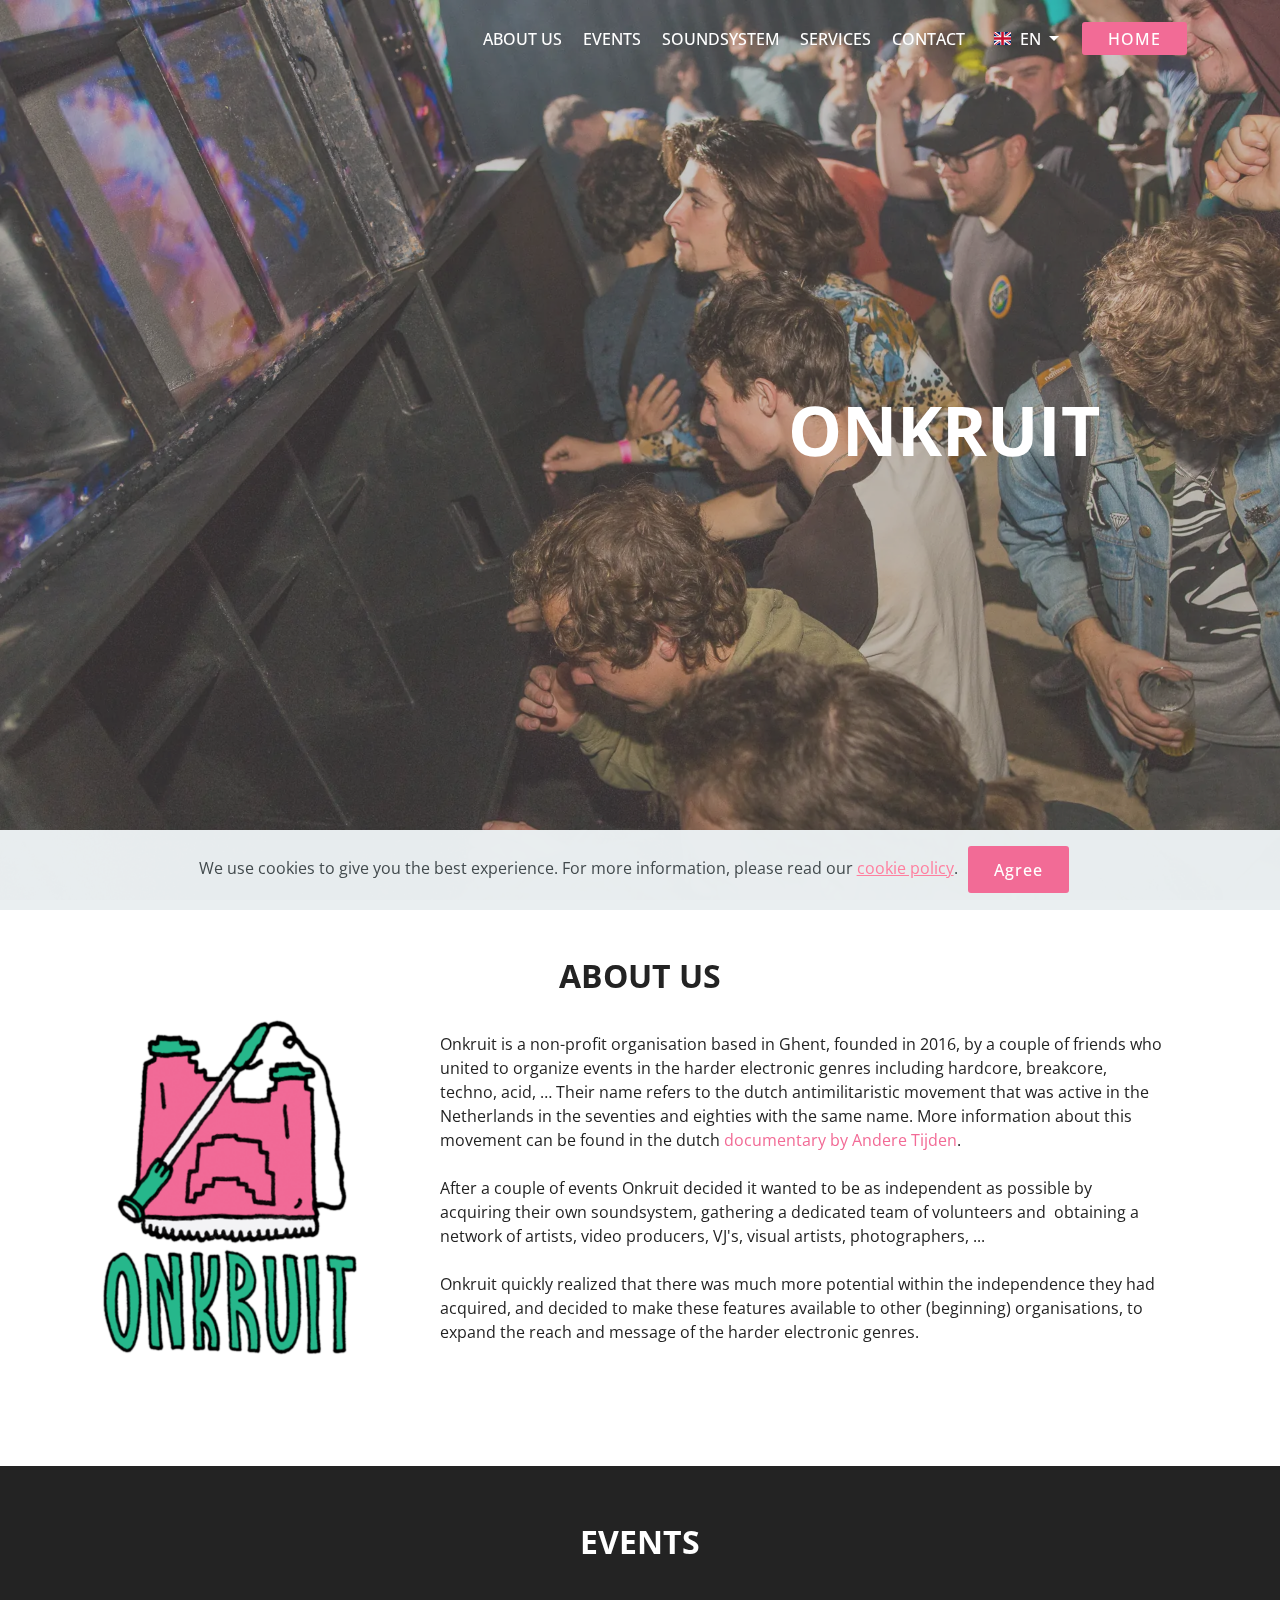
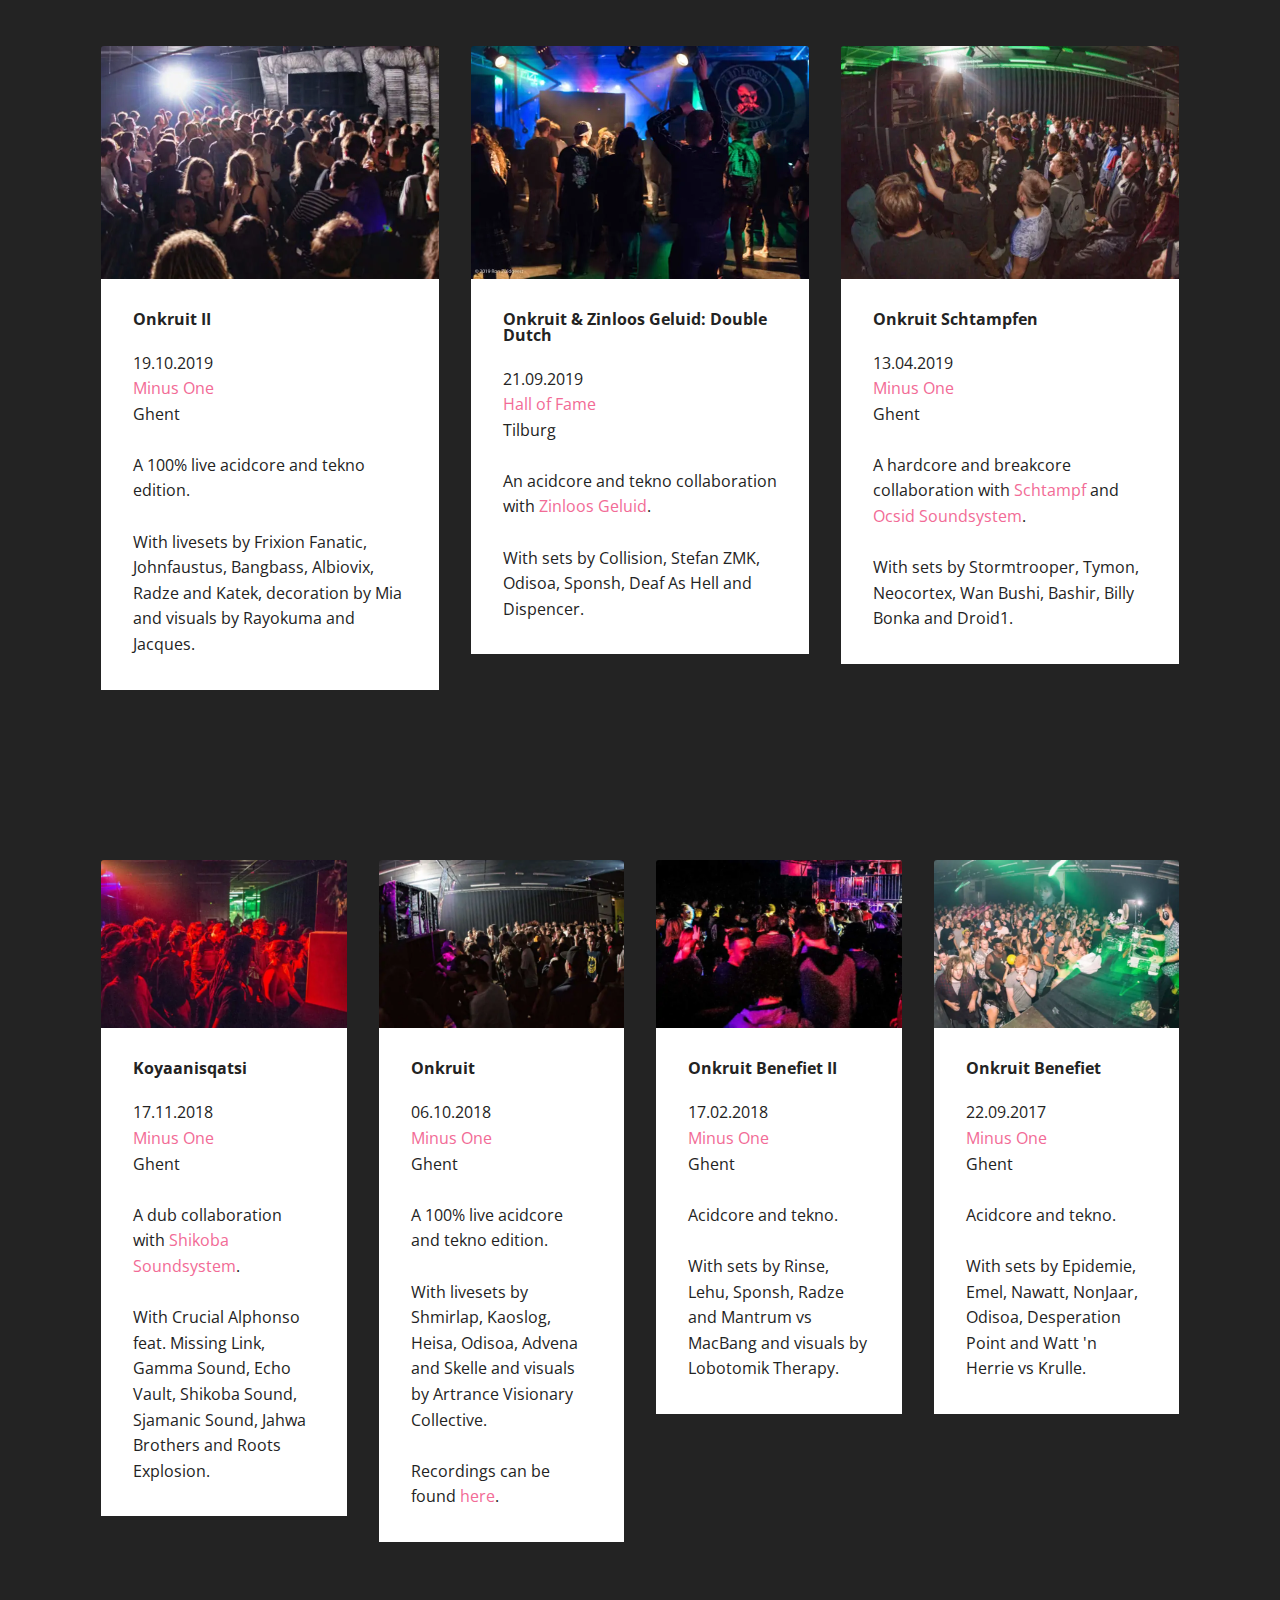
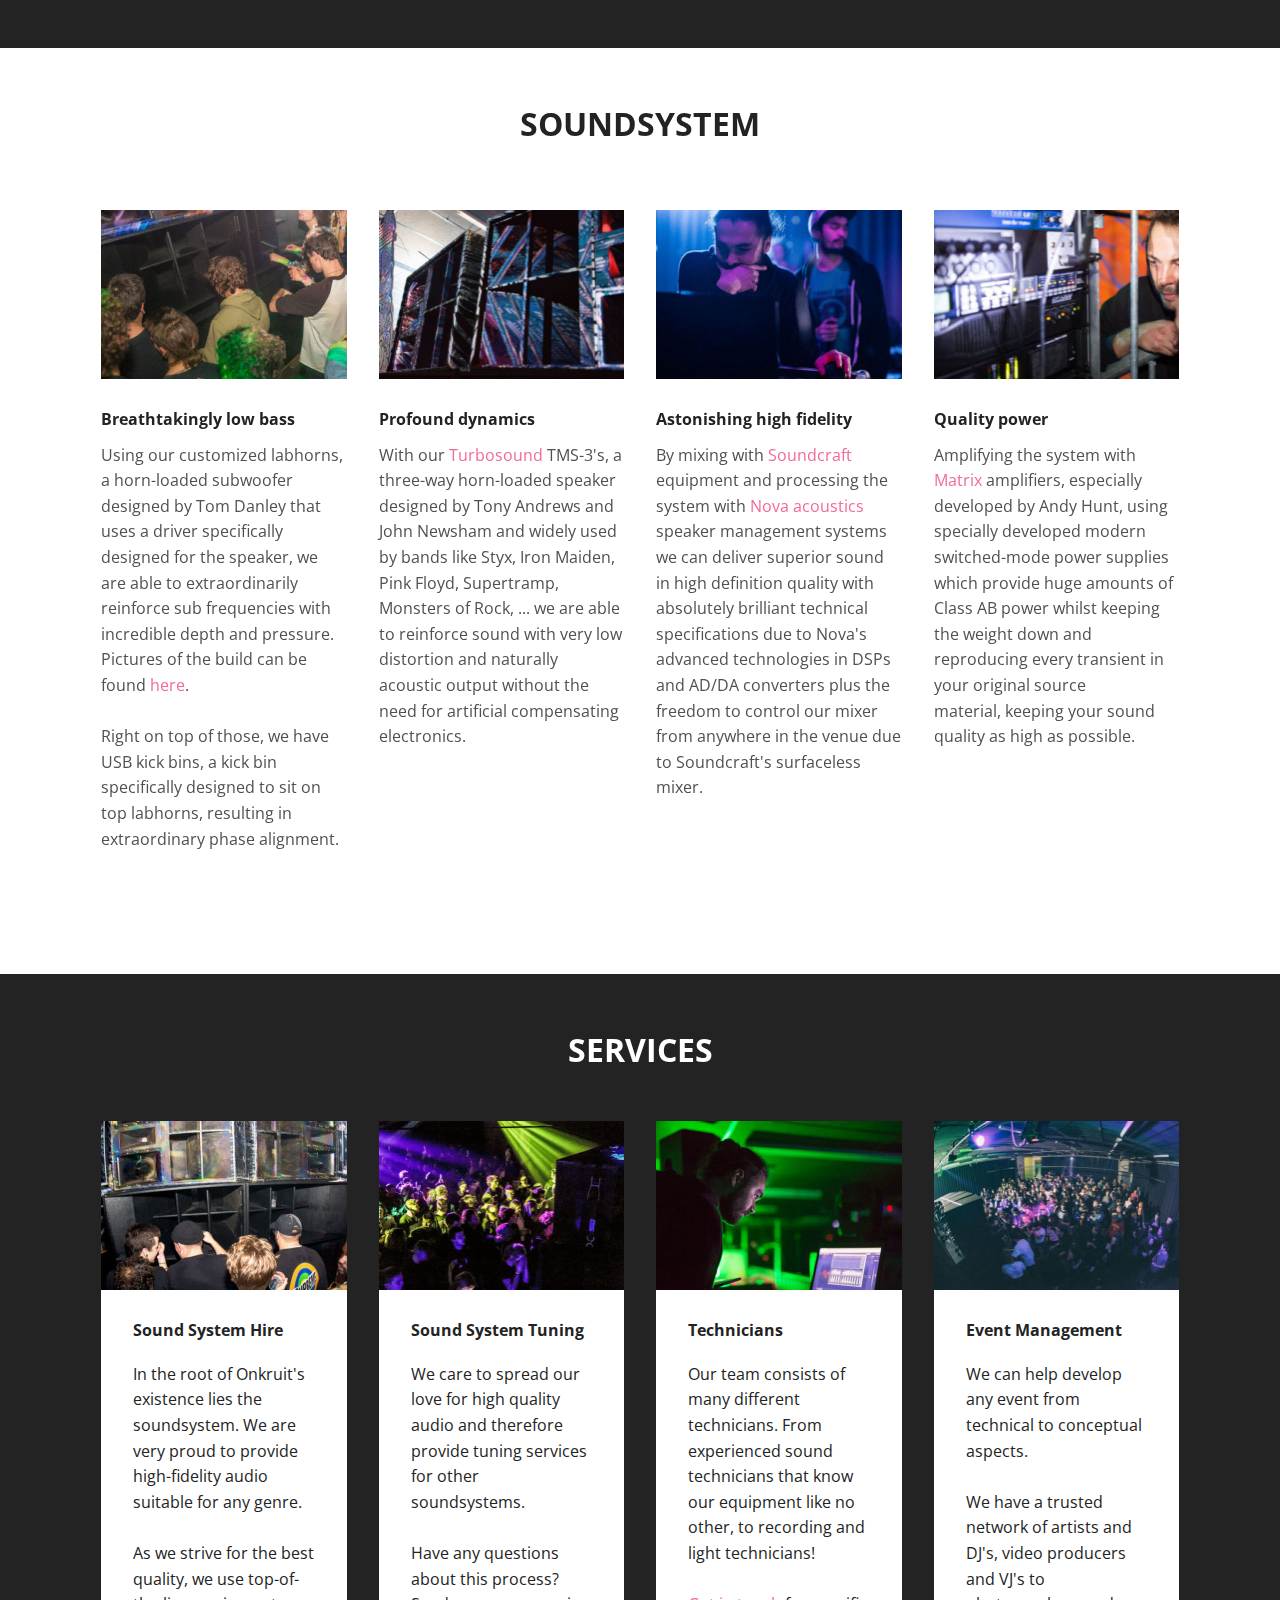
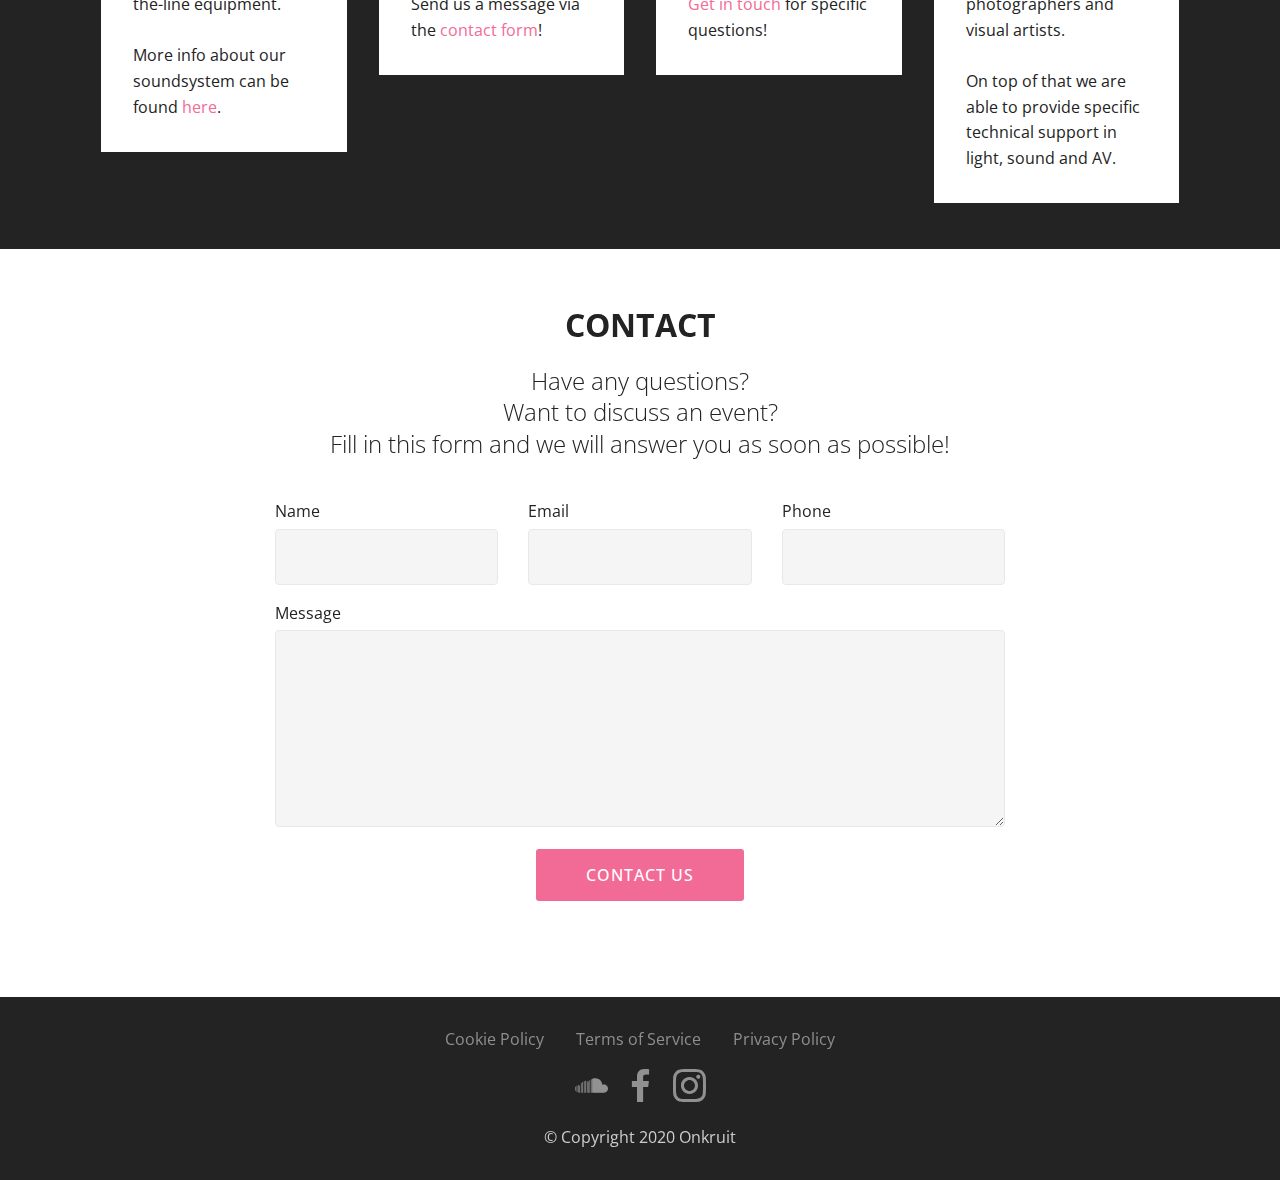
==== commit c9fffad2: "create github pages" ====
--- a/index.html
+++ b/index.html
@@ -34,7 +34,7 @@
 <section id="top-1"></section>
 
 
-  <link rel="stylesheet" href="style.less" class="cid-rJ9YJePGbR" id="menu1-1v" data-rv-view="198"><section class="menu cid-rJ9YJePGbR" once="menu" id="menu1-1v">
+  <link rel="stylesheet" href="style.less" class="cid-rJ9YJePGbR" id="menu1-1v" data-rv-view="1938"><section class="menu cid-rJ9YJePGbR" once="menu" id="menu1-1v">
 
     
 
@@ -174,7 +174,7 @@
                     <div class="card-img">
                         <div class="mbr-overlay"></div>
                         <div class="mbr-section-btn text-center"><a href="https://www.facebook.com/pg/onkruitt/photos/?tab=album&album_id=1424617901035957" class="btn btn-primary display-4" target="_blank">MEDIA</a></div>
-                        <img src="assets/images/onkruit-ii-compressed-676x465.jpeg" alt="" title="">
+                        <img src="assets/images/onkruit-ii-compressed.webp" alt="" title="">
                     </div>
                     <div class="card-box">
                         <h4 class="card-title mbr-fonts-style display-7"><strong>Onkruit II</strong></h4>
@@ -189,7 +189,7 @@
                     <div class="card-img">
                         <div class="mbr-overlay"></div>
                         <div class="mbr-section-btn text-center"><a href="https://www.facebook.com/pg/onkruitt/photos/?tab=album&album_id=1379349128896168" class="btn btn-primary display-4" target="_blank">MEDIA</a></div>
-                        <img src="assets/images/double-dutch-compressed-676x465.jpeg" alt="" title="">
+                        <img src="assets/images/double-dutch-compressed.webp" alt="" title="">
                     </div>
                     <div class="card-box">
                         <h4 class="card-title mbr-fonts-style display-7"><strong>Onkruit &amp; Zinloos Geluid: Double Dutch</strong></h4>
@@ -209,7 +209,7 @@
                     <div class="card-img">
                         <div class="mbr-overlay"></div>
                         <div class="mbr-section-btn text-center"><a href="https://www.facebook.com/pg/onkruitt/photos/?tab=album&album_id=1260111354153280" class="btn btn-primary display-4" target="_blank">MEDIA</a></div>
-                        <img src="assets/images/onkruit-schtampfen-compressed-676x465.jpeg" alt="" title="">
+                        <img src="assets/images/onkruit-schtampfen-compressed.webp" alt="" title="">
                     </div>
                     <div class="card-box">
                         <h4 class="card-title mbr-fonts-style display-7"><strong>Onkruit Schtampfen</strong></h4>
@@ -243,7 +243,7 @@
                     <div class="card-img">
                         <div class="mbr-overlay"></div>
                         <div class="mbr-section-btn text-center"><a href="https://www.facebook.com/pg/onkruitt/photos/?tab=album&album_id=1185623508268732" class="btn btn-primary display-4" target="_blank">MEDIA</a></div>
-                        <img src="assets/images/koyaanisqatsi-compressed-492x338.jpeg" alt="" title="">
+                        <img src="assets/images/koyaanisqatsi-compressed.webp" alt="" title="">
                     </div>
                     <div class="card-box">
                         <h4 class="card-title mbr-fonts-style display-7"><strong>Koyaanisqatsi</strong></h4>
@@ -262,7 +262,7 @@
                     <div class="card-img">
                         <div class="mbr-overlay"></div>
                         <div class="mbr-section-btn text-center"><a href="https://www.facebook.com/pg/onkruitt/photos/?tab=album&album_id=1137704486393968" class="btn btn-primary display-4" target="_blank">MEDIA</a></div>
-                        <img src="assets/images/onkruit-compressed-492x338.jpeg" alt="" title="">
+                        <img src="assets/images/onkruit-compressed.webp" alt="" title="">
                     </div>
                     <div class="card-box">
                         <h4 class="card-title mbr-fonts-style display-7"><strong>Onkruit</strong></h4>
@@ -284,7 +284,7 @@
                     <div class="card-img">
                         <div class="mbr-overlay"></div>
                         <div class="mbr-section-btn text-center"><a href="https://www.facebook.com/pg/onkruitt/photos/?tab=album&album_id=967268463437572" class="btn btn-primary display-4" target="_blank">MEDIA</a></div>
-                        <img src="assets/images/onkruit-benefiet-ii-compressed-492x338.jpeg" alt="" title="">
+                        <img src="assets/images/onkruit-benefiet-ii-compressed.webp" alt="" title="">
                     </div>
                     <div class="card-box">
                         <h4 class="card-title mbr-fonts-style display-7"><strong>Onkruit Benefiet II</strong></h4>
@@ -303,7 +303,7 @@
                     <div class="card-img">
                         <div class="mbr-overlay"></div>
                         <div class="mbr-section-btn text-center"><a href="https://www.facebook.com/pg/onkruitt/photos/?tab=album&album_id=894255364072216" class="btn btn-primary display-4" target="_blank">MEDIA</a></div>
-                        <img src="assets/images/onkruit-benefiet-compressed-1-492x338.jpeg" alt="" title="">
+                        <img src="assets/images/onkruit-benefiet-compressed.webp" alt="" title="">
                     </div>
                     <div class="card-box">
                         <h4 class="card-title mbr-fonts-style display-7"><strong>Onkruit Benefiet</strong></h4>
@@ -523,7 +523,7 @@
             <div class="media-container-column col-lg-8" data-form-type="formoid">
                     <div data-form-alert="" hidden="">Thanks for filling out the form! We will reply as soon as possible!</div>
             
-                    <form class="mbr-form" action="https://mobirise.com/" method="post" data-form-title="Mobirise Form"><input type="hidden" name="email" data-form-email="true" value="oP+6oX+8Az8doX6oaC6rCFyNvdPxVVpu76J2JtU28c4AJLY36xK+yMay/kbEZ0KW/90m0NplhZWb6WMpGgyYB6/dQITkTppmQcM3IxE1uv4kYMmdJoOM+6OCp5epIkE/">
+                    <form class="mbr-form" action="https://mobirise.com/" method="post" data-form-title="Mobirise Form"><input type="hidden" name="email" data-form-email="true" value="YstRJ34LUN/N8r/Jq5/BYV1VlYdbRwzseWtELIrFZdkIEnx2CaceNiyc3JoQRBVhciHTY/rgQfhsbB2A4cBrIzGhEpVjteAftGSNEBDpU7Um261klfnninkfWFtIvBok">
                         <div class="row row-sm-offset">
                             <div class="col-md-4 multi-horizontal" data-for="name">
                                 <div class="form-group">
--- a/assets/mobirise/css/mbr-additional.css
+++ b/assets/mobirise/css/mbr-additional.css
@@ -626,7 +626,7 @@
   opacity: 0.3;
 }
 .cid-reApDTPkN5 {
-  background-image: url("../../../assets/images/background-compressed-2000x1125.jpg");
+  background-image: url("../../../assets/images/background.webp");
 }
 .cid-reApDTPkN5 .mbr-text,
 .cid-reApDTPkN5 .mbr-section-btn {
--- a/assets/mobirise/css/mbr-additional.css
+++ b/assets/mobirise/css/mbr-additional.css
@@ -626,7 +626,7 @@
   opacity: 0.3;
 }
 .cid-reApDTPkN5 {
-  background-image: url("../../../assets/images/background-compressed-2000x1125.jpg");
+  background-image: url("../../../assets/images/background.webp");
 }
 .cid-reApDTPkN5 .mbr-text,
 .cid-reApDTPkN5 .mbr-section-btn {
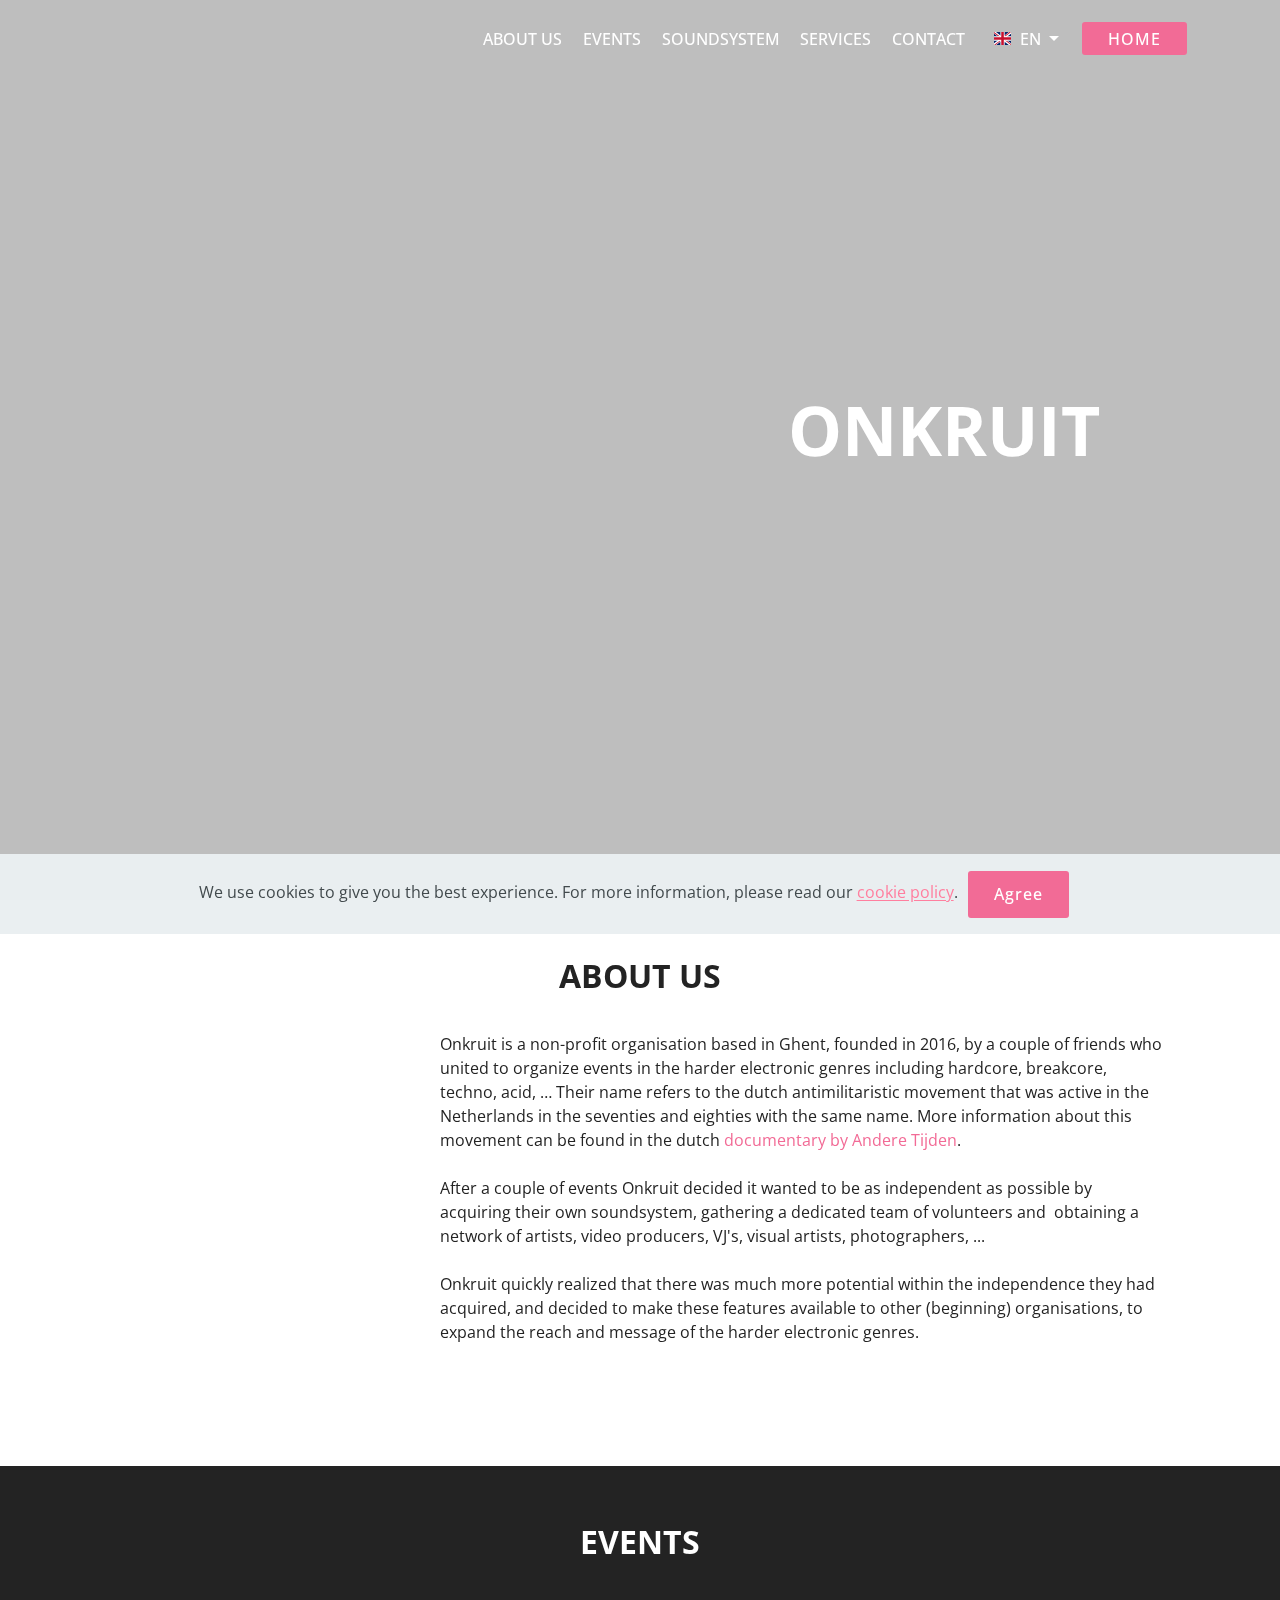
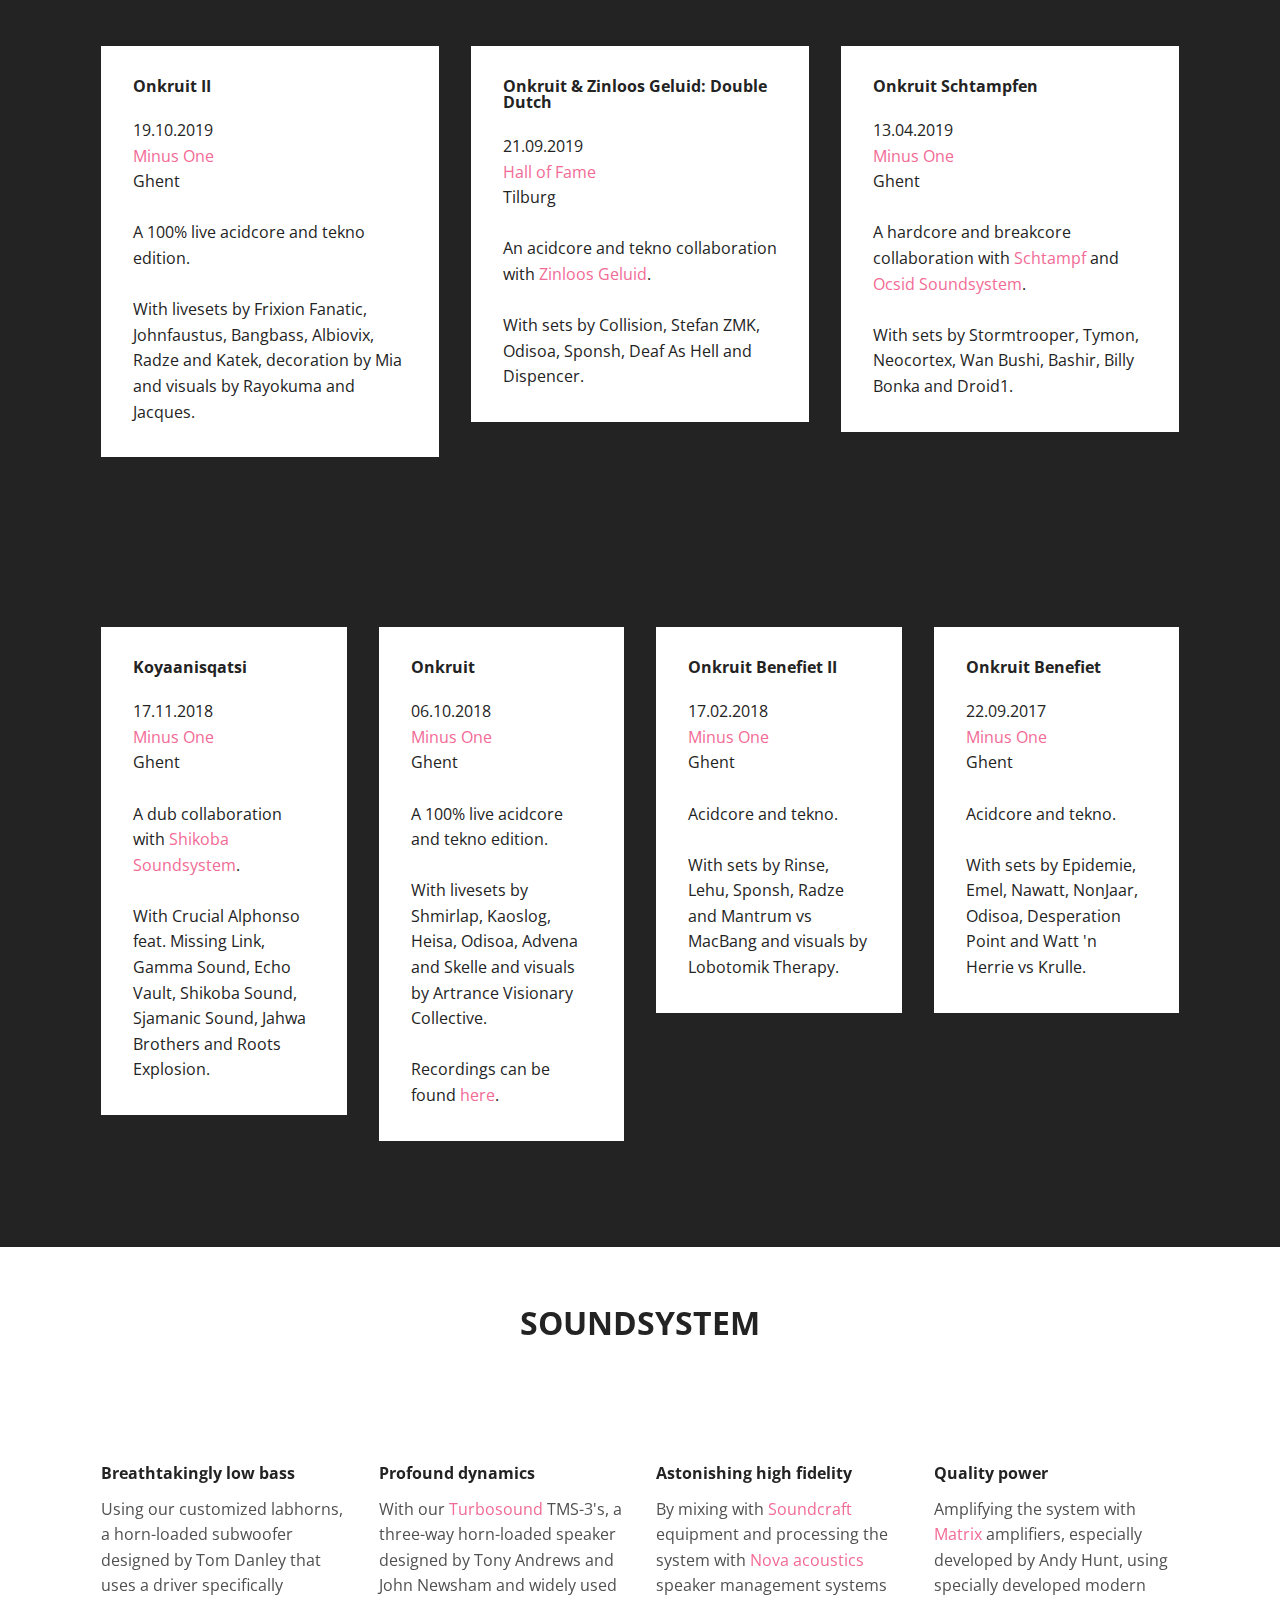
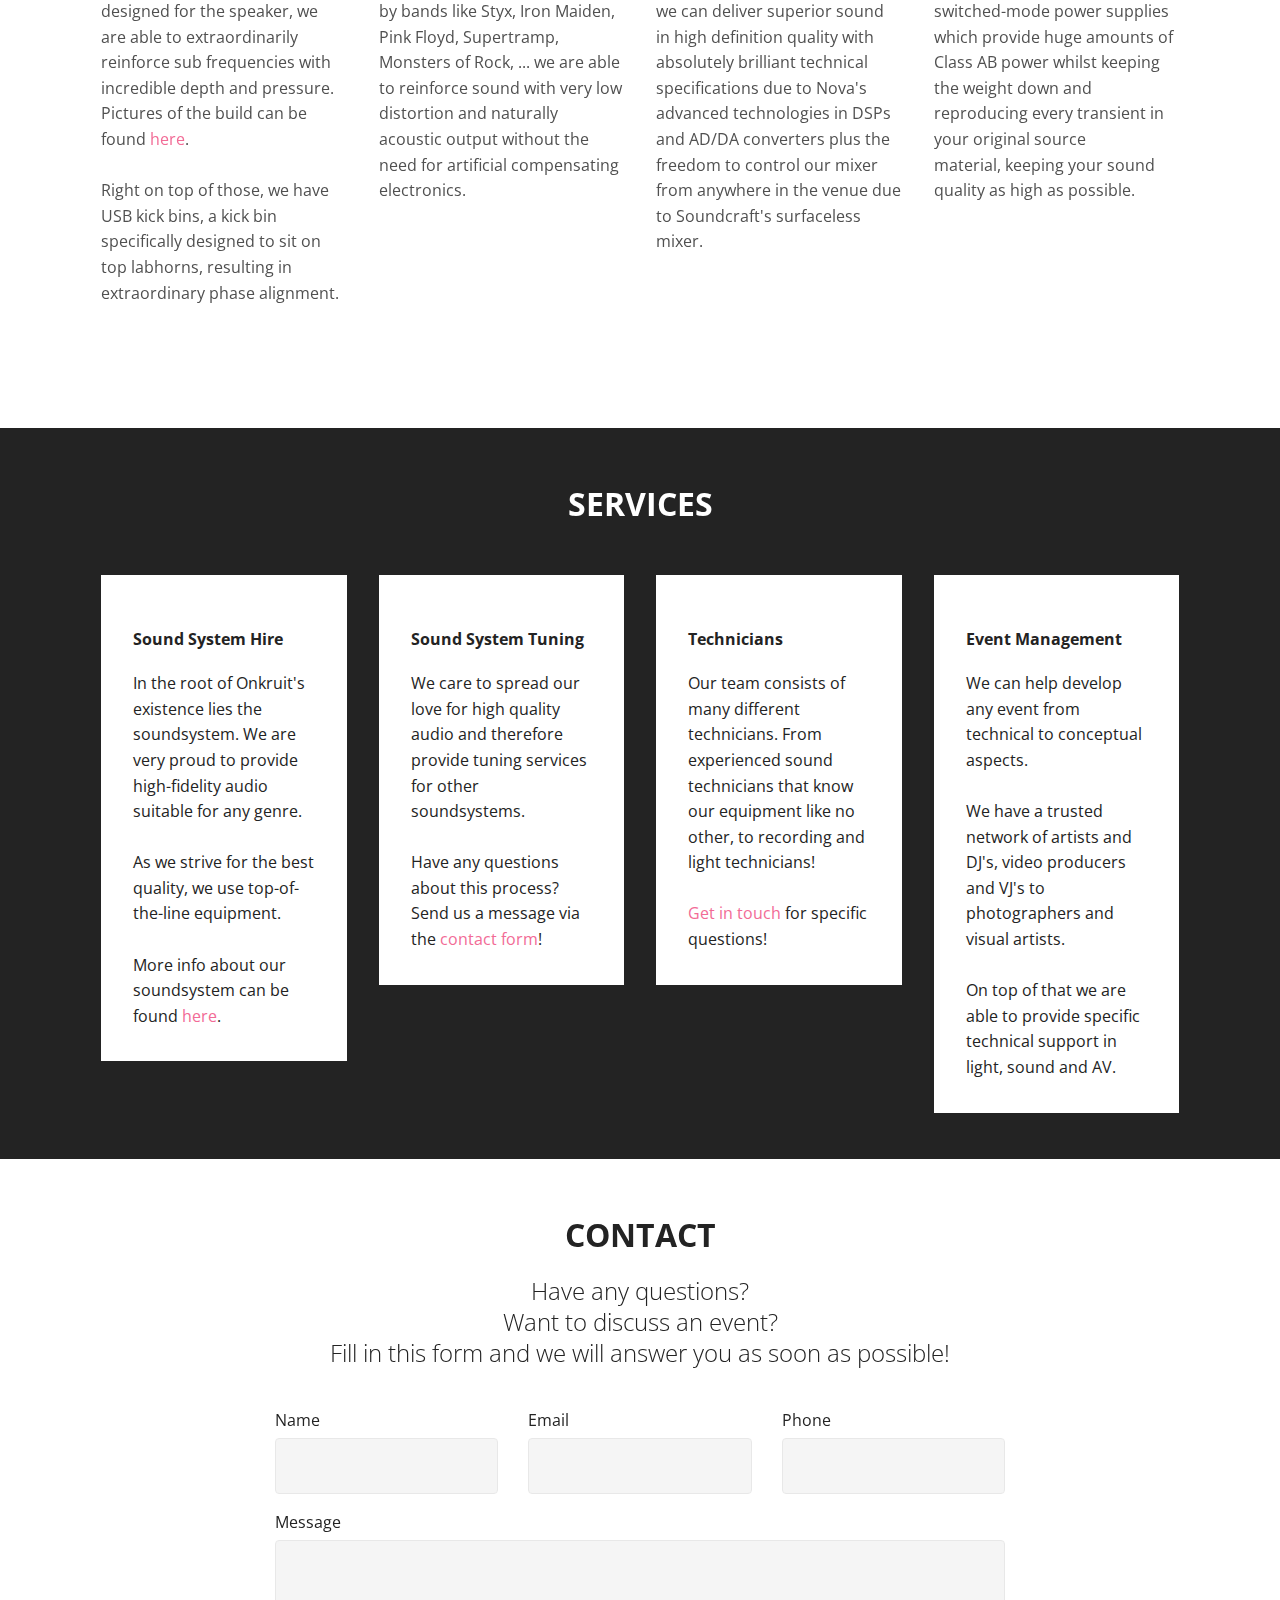
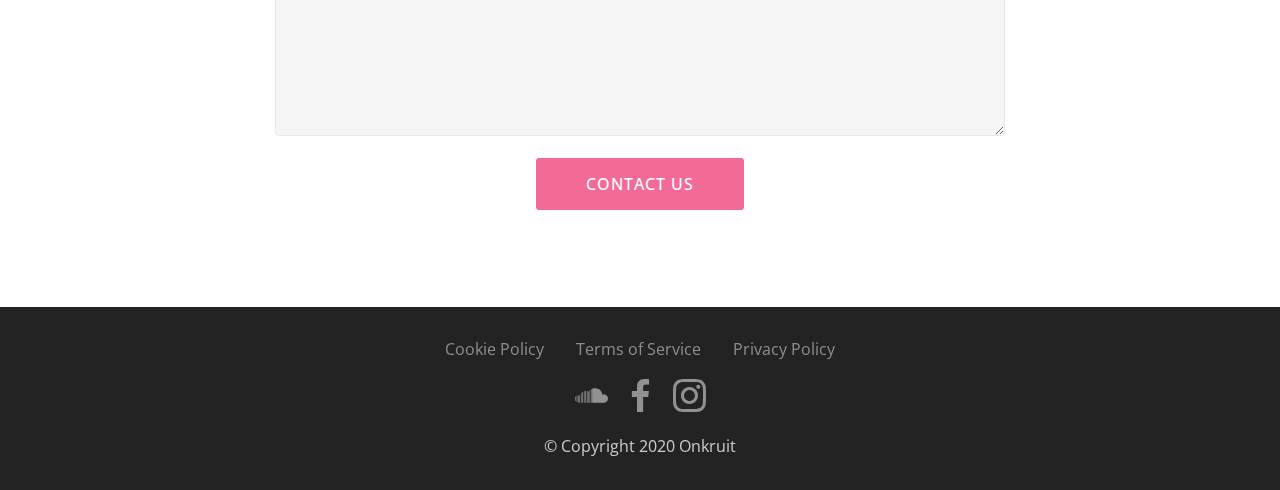
==== commit 37bbdb78: "Add files via upload" ====
--- a/index.html
+++ b/index.html
@@ -34,7 +34,7 @@
 <section id="top-1"></section>
 
 
-  <link rel="stylesheet" href="style.less" class="cid-rJ9YJePGbR" id="menu1-1v" data-rv-view="1938"><section class="menu cid-rJ9YJePGbR" once="menu" id="menu1-1v">
+  <link rel="stylesheet" href="style.less" class="cid-rJ9YJePGbR" id="menu1-1v" data-rv-view="2438"><section class="menu cid-rJ9YJePGbR" once="menu" id="menu1-1v">
 
     
 
@@ -348,7 +348,7 @@
             <div class="card p-3 col-12 col-md-6 col-lg-3">
                 <div class="card-wrapper">
                     <div class="card-img">
-                        <img src="assets/images/3-compressed-492x338.jpg" alt="" title="">
+                        <img src="assets/images/3-compressed.webp" alt="" title="">
                     </div>
                     <div class="card-box">
                         <h4 class="card-title pb-3 mbr-fonts-style display-7"><strong>Breathtakingly low bass</strong></h4>
@@ -360,7 +360,7 @@
             <div class="card p-3 col-12 col-md-6 col-lg-3">
                 <div class="card-wrapper">
                     <div class="card-img">
-                        <img src="assets/images/2-compressed-492x338.jpg" alt="" title="">
+                        <img src="assets/images/2-compressed.webp" alt="" title="">
                     </div>
                     <div class="card-box ">
                         <h4 class="card-title pb-3 mbr-fonts-style display-7"><strong>Profound dynamics</strong></h4>
@@ -372,7 +372,7 @@
             <div class="card p-3 col-12 col-md-6 col-lg-3">
                 <div class="card-wrapper">
                     <div class="card-img">
-                        <img src="assets/images/1-compressed-492x338.jpg" alt="" title="">
+                        <img src="assets/images/1-compressed.webp" alt="" title="">
                     </div>
                     <div class="card-box">
                         <h4 class="card-title pb-3 mbr-fonts-style display-7"><strong>Astonishing high fidelity</strong></h4>
@@ -384,7 +384,7 @@
             <div class="card p-3 col-12 col-md-6 col-lg-3">
                 <div class="card-wrapper">
                     <div class="card-img">
-                        <img src="assets/images/5-compressed-492x338.jpg" alt="" title="">
+                        <img src="assets/images/5-compressed.webp" alt="" title="">
                     </div>
                     <div class="card-box">
                         <h4 class="card-title pb-3 mbr-fonts-style display-7"><strong>
@@ -423,7 +423,7 @@
             <div class="card p-3 col-12 col-md-6 col-lg-3">
                 <div class="card-wrapper">
                     <div class="card-img">
-                        <img src="assets/images/7-compressed-492x338.jpg" alt="" title="">
+                        <img src="assets/images/7-compressed.webp" alt="" title="">
                     </div>
                     <div class="card-box">
                         <h4 class="card-title mbr-fonts-style display-7"><strong>
@@ -441,7 +441,7 @@
             <div class="card p-3 col-12 col-md-6 col-lg-3">
                 <div class="card-wrapper">
                     <div class="card-img">
-                        <img src="assets/images/9-compressed-492x338.jpg" alt="" title="">
+                        <img src="assets/images/9-compressed.webp" alt="" title="">
                     </div>
                     <div class="card-box">
                         <h4 class="card-title mbr-fonts-style display-7"><strong>
@@ -455,7 +455,7 @@
             <div class="card p-3 col-12 col-md-6 col-lg-3">
                 <div class="card-wrapper">
                     <div class="card-img">
-                        <img src="assets/images/10-compressed-492x338.jpg" alt="" title="">
+                        <img src="assets/images/10-compressed.webp" alt="" title="">
                     </div>
                     <div class="card-box">
                         <h4 class="card-title mbr-fonts-style display-7"><strong>
@@ -469,7 +469,7 @@
             <div class="card p-3 col-12 col-md-6 col-lg-3">
                 <div class="card-wrapper">
                     <div class="card-img">
-                        <img src="assets/images/8-compressed-492x338.jpg" alt="" title="">
+                        <img src="assets/images/8-compressed.webp" alt="" title="">
                     </div>
                     <div class="card-box">
                         <h4 class="card-title mbr-fonts-style display-7"><strong>
@@ -523,7 +523,7 @@
             <div class="media-container-column col-lg-8" data-form-type="formoid">
                     <div data-form-alert="" hidden="">Thanks for filling out the form! We will reply as soon as possible!</div>
             
-                    <form class="mbr-form" action="https://mobirise.com/" method="post" data-form-title="Mobirise Form"><input type="hidden" name="email" data-form-email="true" value="YstRJ34LUN/N8r/Jq5/BYV1VlYdbRwzseWtELIrFZdkIEnx2CaceNiyc3JoQRBVhciHTY/rgQfhsbB2A4cBrIzGhEpVjteAftGSNEBDpU7Um261klfnninkfWFtIvBok">
+                    <form class="mbr-form" action="https://mobirise.com/" method="post" data-form-title="Mobirise Form"><input type="hidden" name="email" data-form-email="true" value="u2ZQvkBjrRA7kyeYfMTctqTswqJNzqxCoAwPxJzxeulWTYY5BiMUvcKcLA+/xufXAKo0sO3XolzXf1htXf63L7iYbKbp6QkrNoHOJVSXnC431KpIXYZkPngS31xT/JlN">
                         <div class="row row-sm-offset">
                             <div class="col-md-4 multi-horizontal" data-for="name">
                                 <div class="form-group">
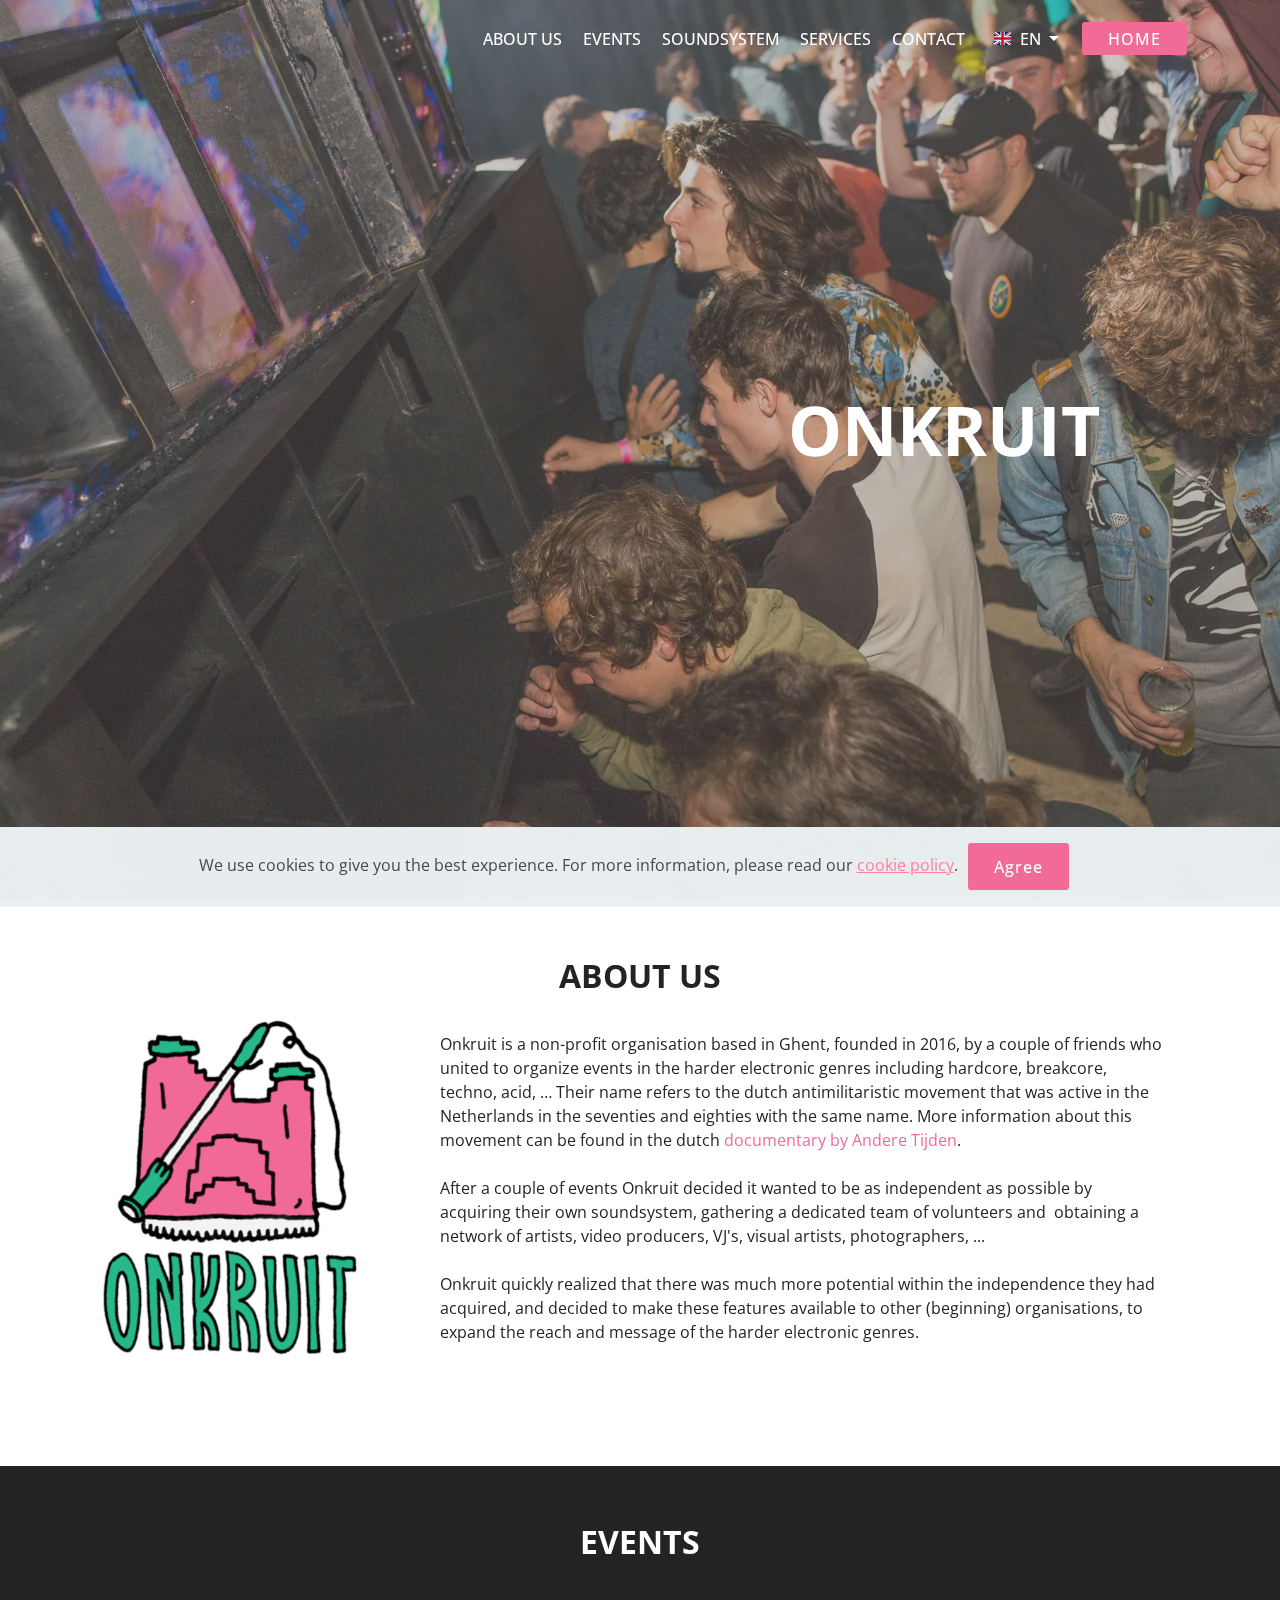
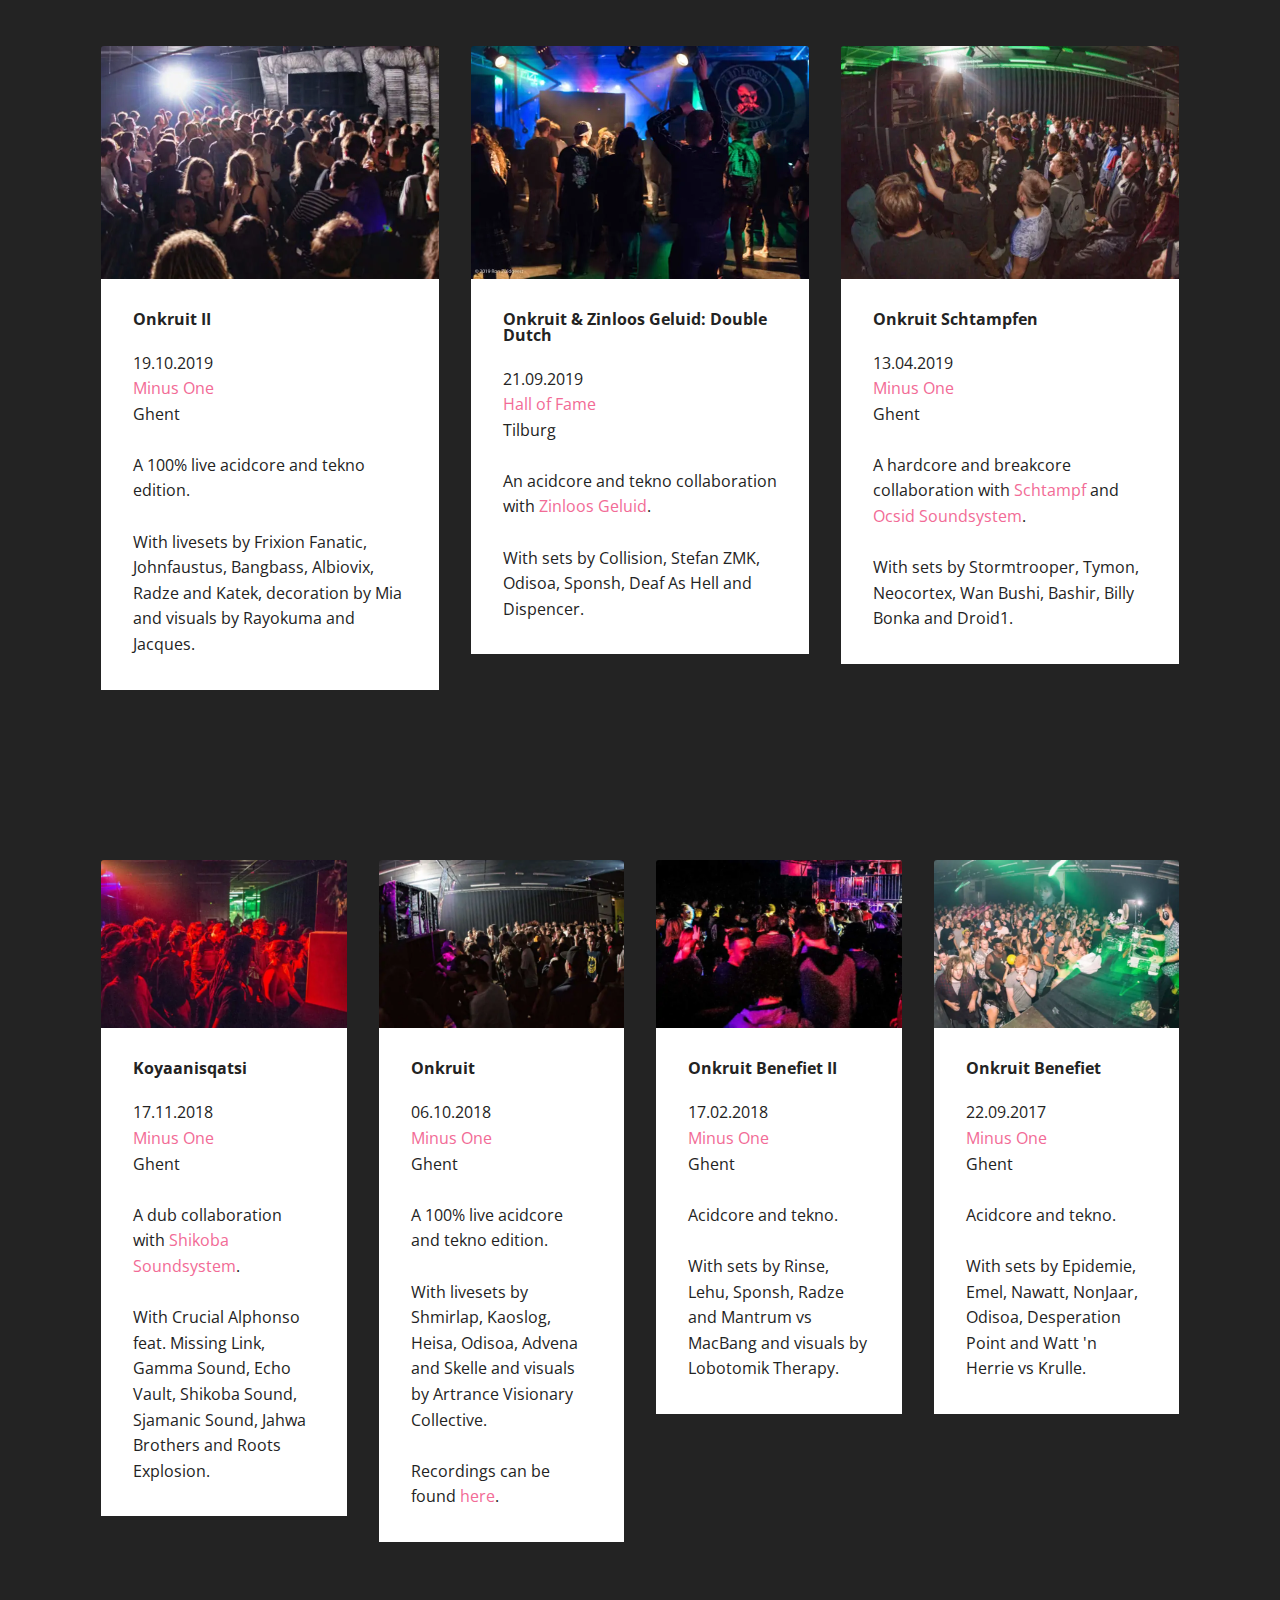
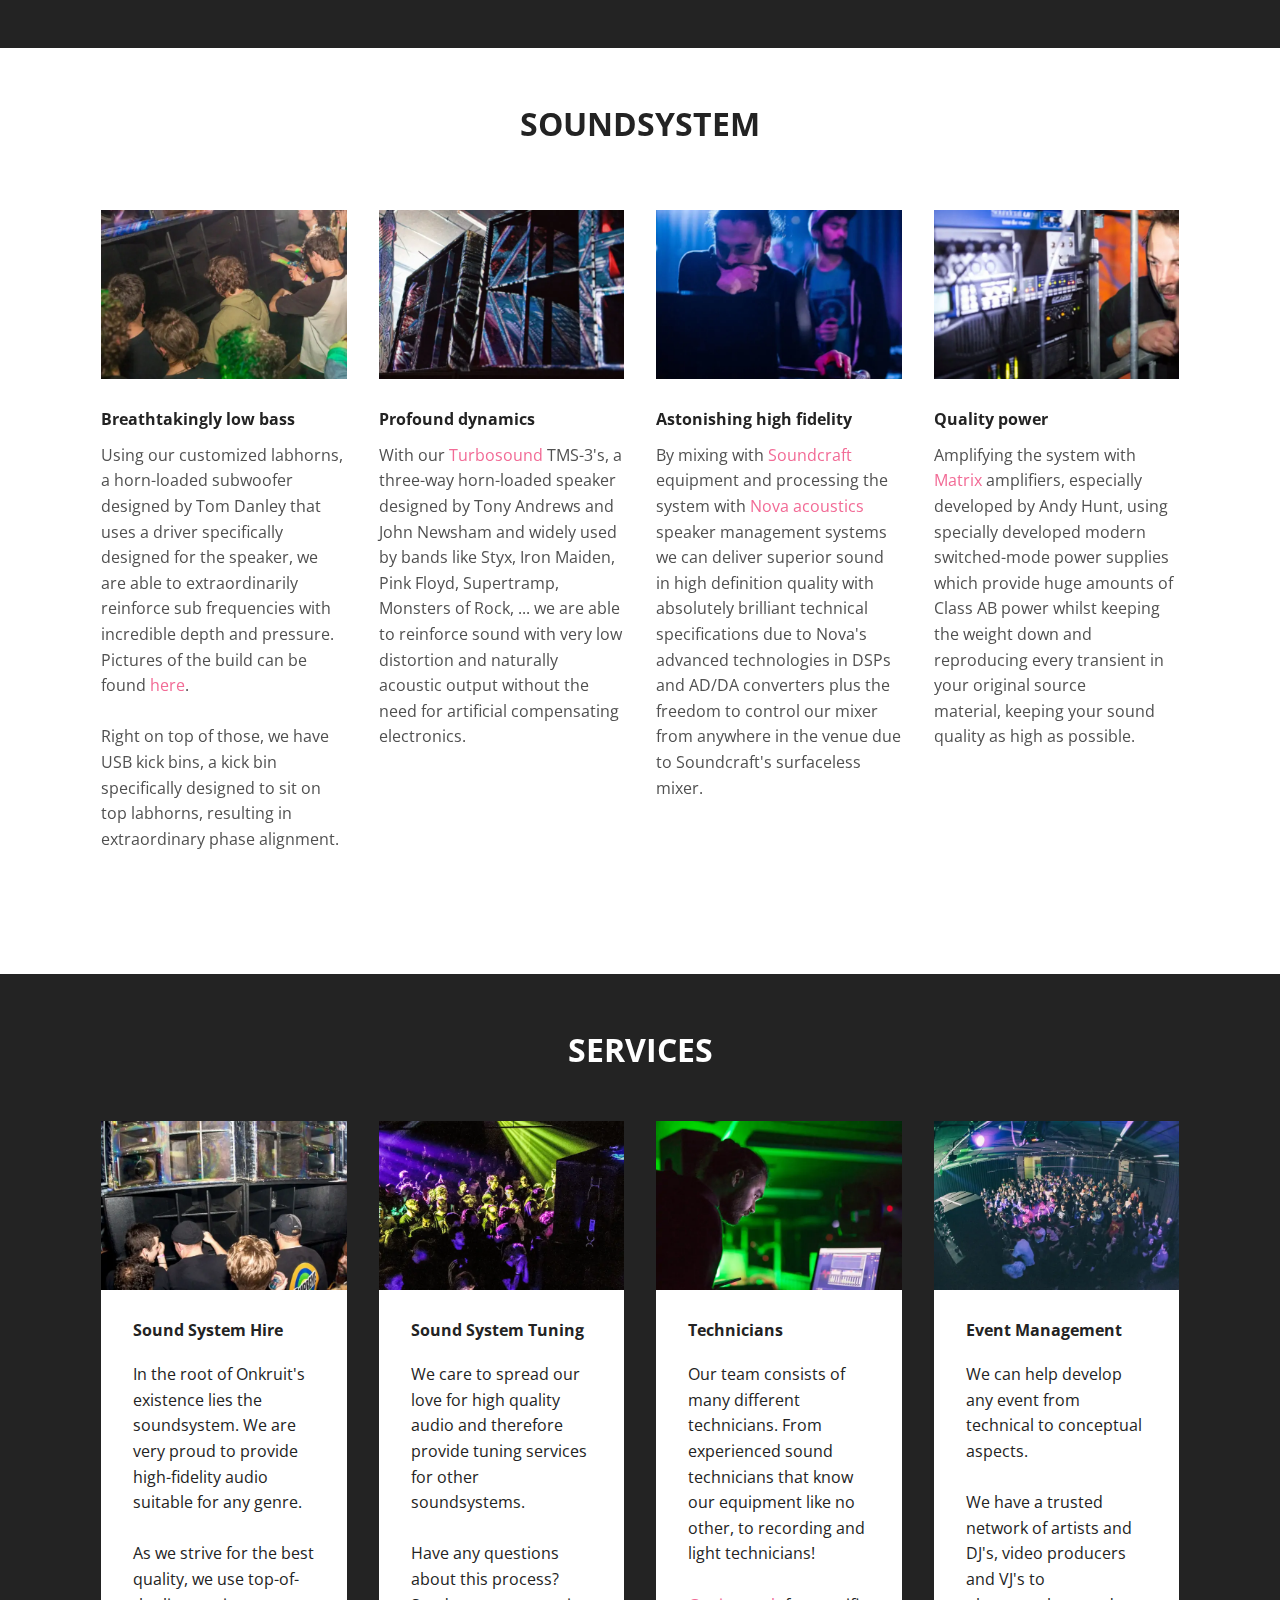
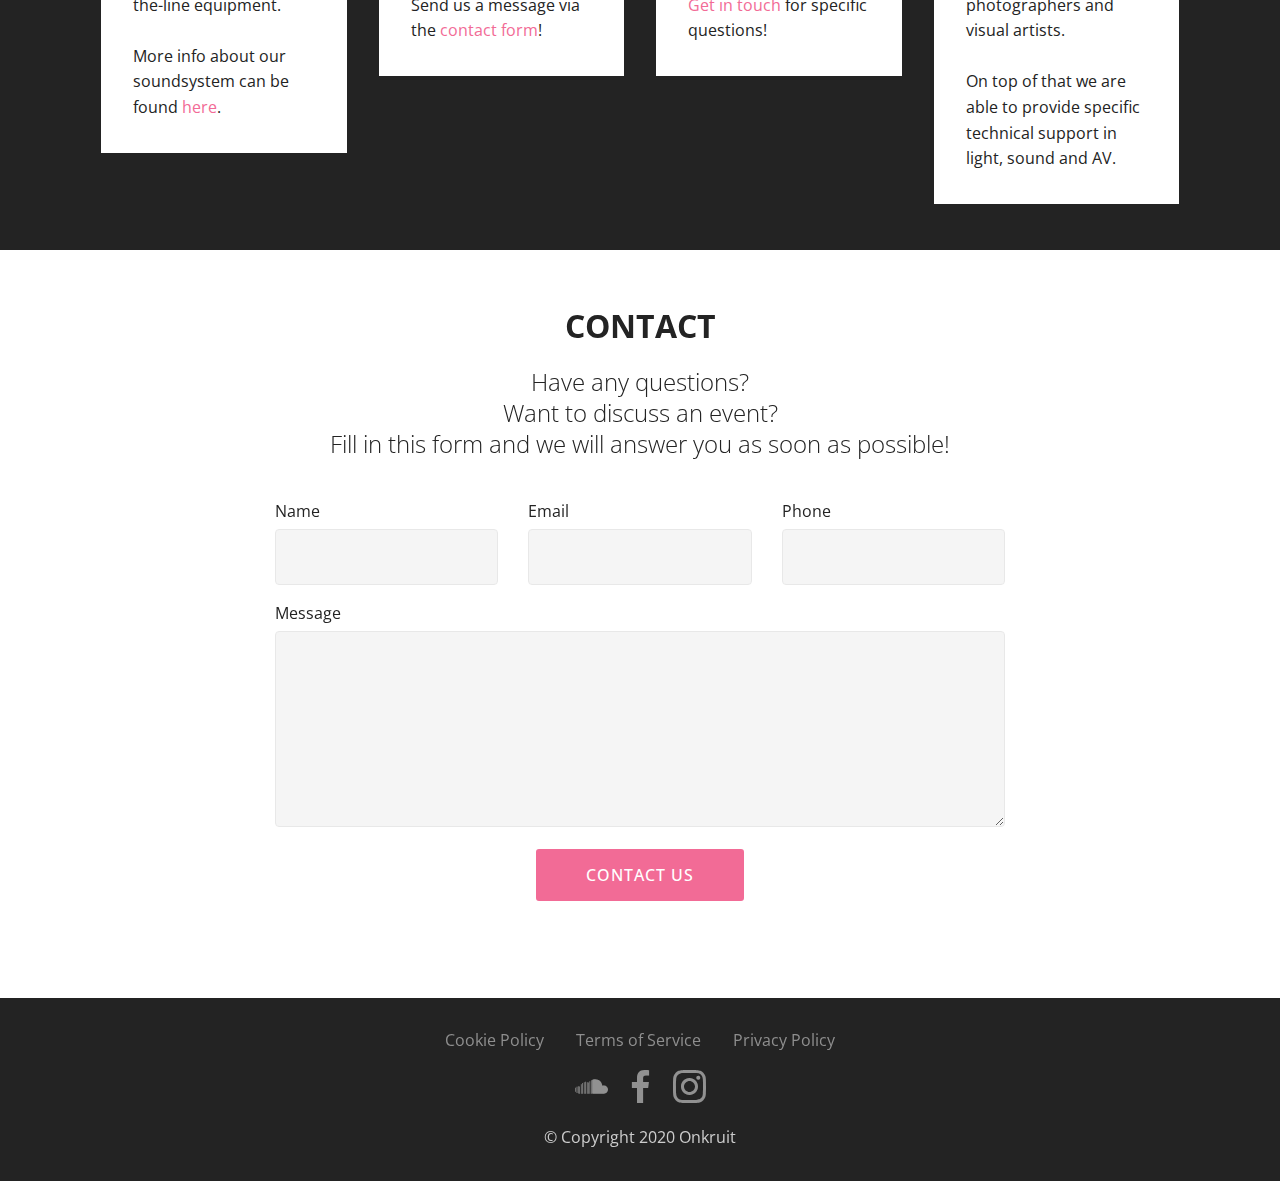
==== commit 6e67cdc8: "Update index.html" ====
--- a/index.html
+++ b/index.html
@@ -5,15 +5,20 @@
   <meta charset="UTF-8">
   <meta http-equiv="X-UA-Compatible" content="IE=edge">
   
-  <meta name="twitter:card" content="summary_large_image">
-<meta name="twitter:image:src" content="assets/images/index-meta.jpg">
-<meta property="og:image" content="assets/images/index-meta.jpg">
+<meta name="description" content="Onkruit is a non-profit organisation based in Ghent, founded in 2016, which organizes hard electronic music events and provides sound reinforcement equipment for (new) related concepts." />
+<meta name="keywords" content="onkruit, soundsystem, hire, huren, huur, verhuur, geluidsinstallatie huren, organisatie, sound, organisation, non-profit organisation, vzw, feest, fuif, party, artists, music, muziek, DJ, VJ, speakers, boxen, geluid, geluidsysteem, materiaal, winkel, klank, licht, event, evenement, verlichting, gear, geluidsinstallatie, fuiven, feesten, gent, oost-vlaanderen" />
+<meta name="author" content="meta-tags generator">
+<meta name="robots" content="index, follow" />
+<meta name="revisit-after" content="3 month" />
+<meta name="robots" content="index, follow" />
+<meta name="twitter:image:src" content="http://www.onkruit.be/assets/images/index-meta.jpg">
+
+<meta property="og:image" content="http://www.onkruit.be/assets/images/index-meta.jpg">
+<meta name="twitter:card" content="summary_large_image">
 <meta name="twitter:title" content="Onkruit">
 <meta name="viewport" content="width=device-width, initial-scale=1, minimum-scale=1">
-  <link rel="shortcut icon" href="assets/images/onkruit-logo-transparent-notext-122x119.png" type="image/x-icon">
-  <meta name="description" content="Onkruit is a non-profit organisation based in Ghent, founded in 2016, which organizes hard electronic music events and provides sound reinforcement equipment for (new) related concepts.">
-  
-  <title>Onkruit</title>
+<link rel="shortcut icon" href="assets/images/onkruit-logo-transparent-notext-122x119.png" type="image/x-icon">
+<title>Onkruit</title>
   <link rel="stylesheet" href="assets/flag-icons/css/flag-icon.min.css">
   <link rel="stylesheet" href="assets/web/assets/mobirise-icons/mobirise-icons.css">
   <link rel="stylesheet" href="assets/bootstrap/css/bootstrap.min.css">
@@ -623,4 +628,4 @@
   
 <input name="cookieData" type="hidden" data-cookie-customdialogselector="null" data-cookie-colortext="#424a4d" data-cookie-colorbg="rgba(234, 239, 241, 0.99)" data-cookie-textbutton="Agree" data-cookie-colorbutton="" data-cookie-colorlink="#ff7f9f" data-cookie-underlinelink="true" data-cookie-text="We use cookies to give you the best experience. For more information, please read our <a href='privacy.html'>cookie policy</a>.">
   </body>
-</html>+</html>
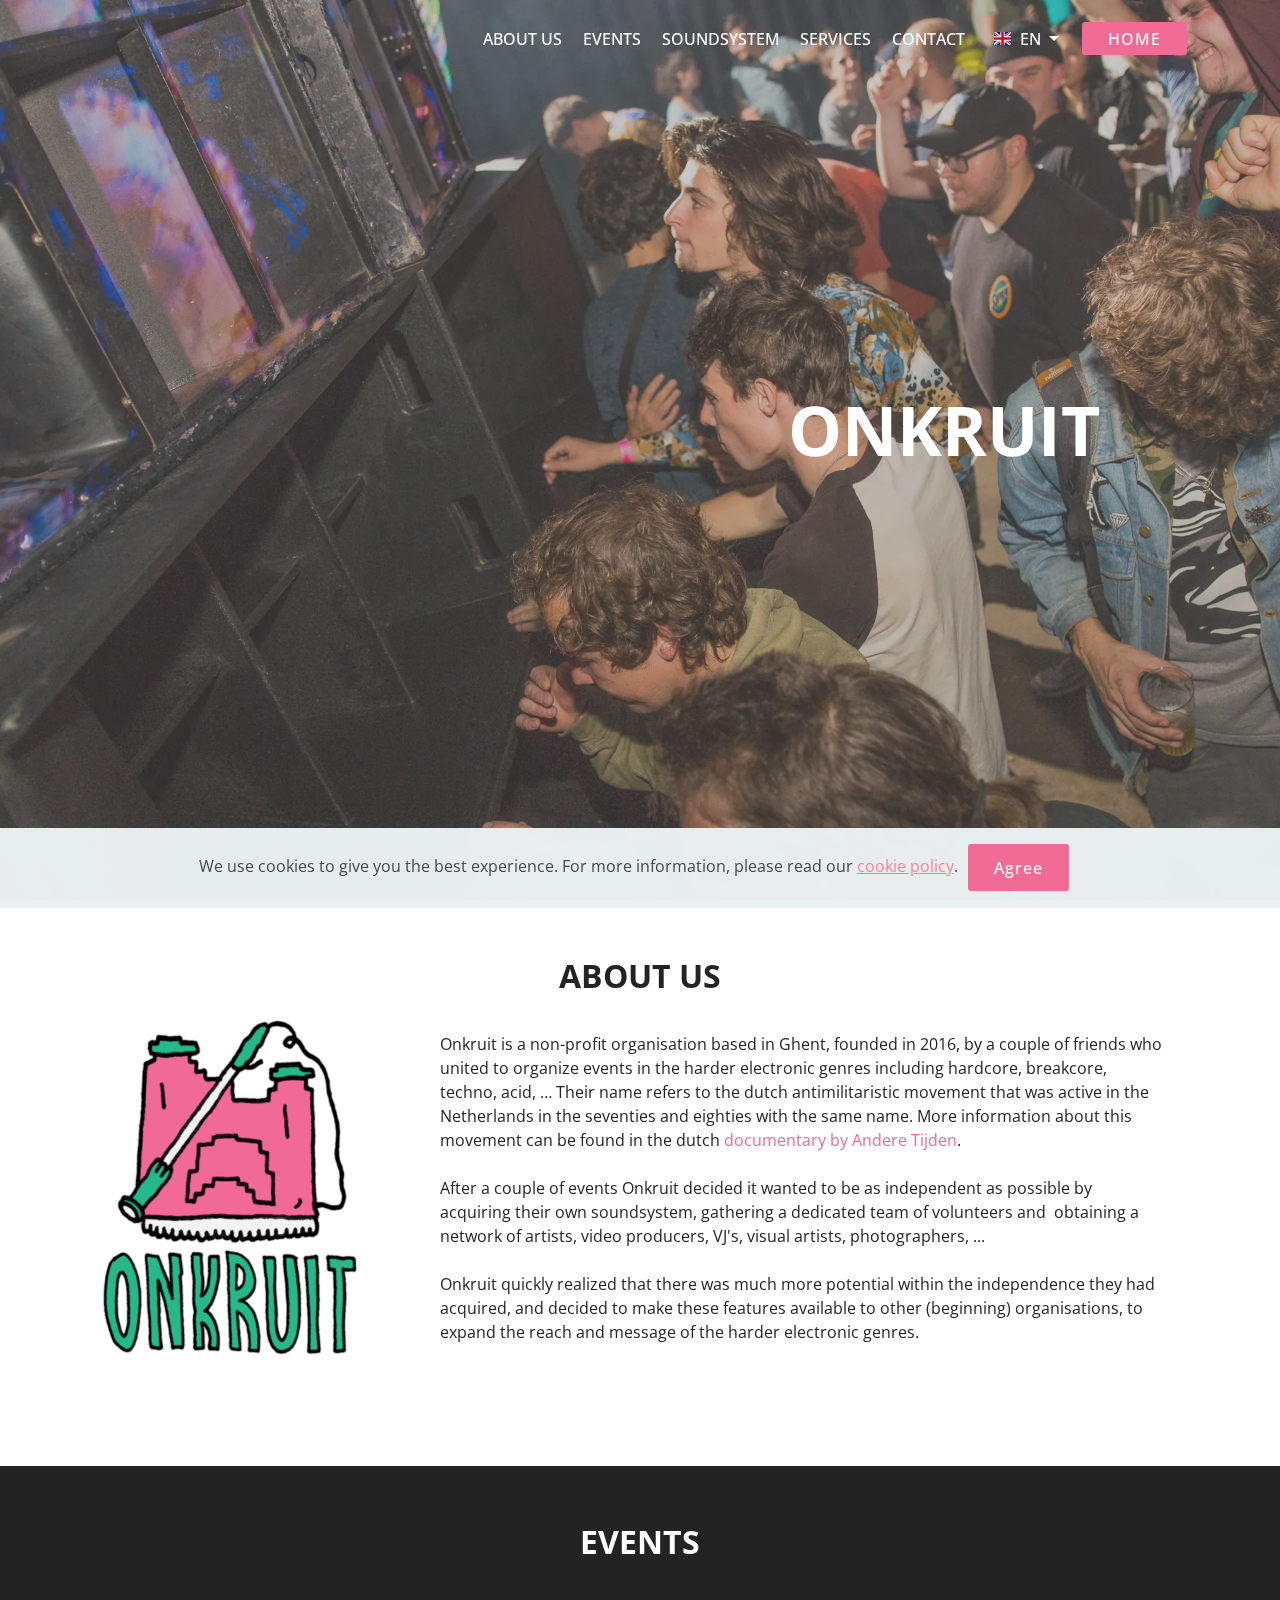
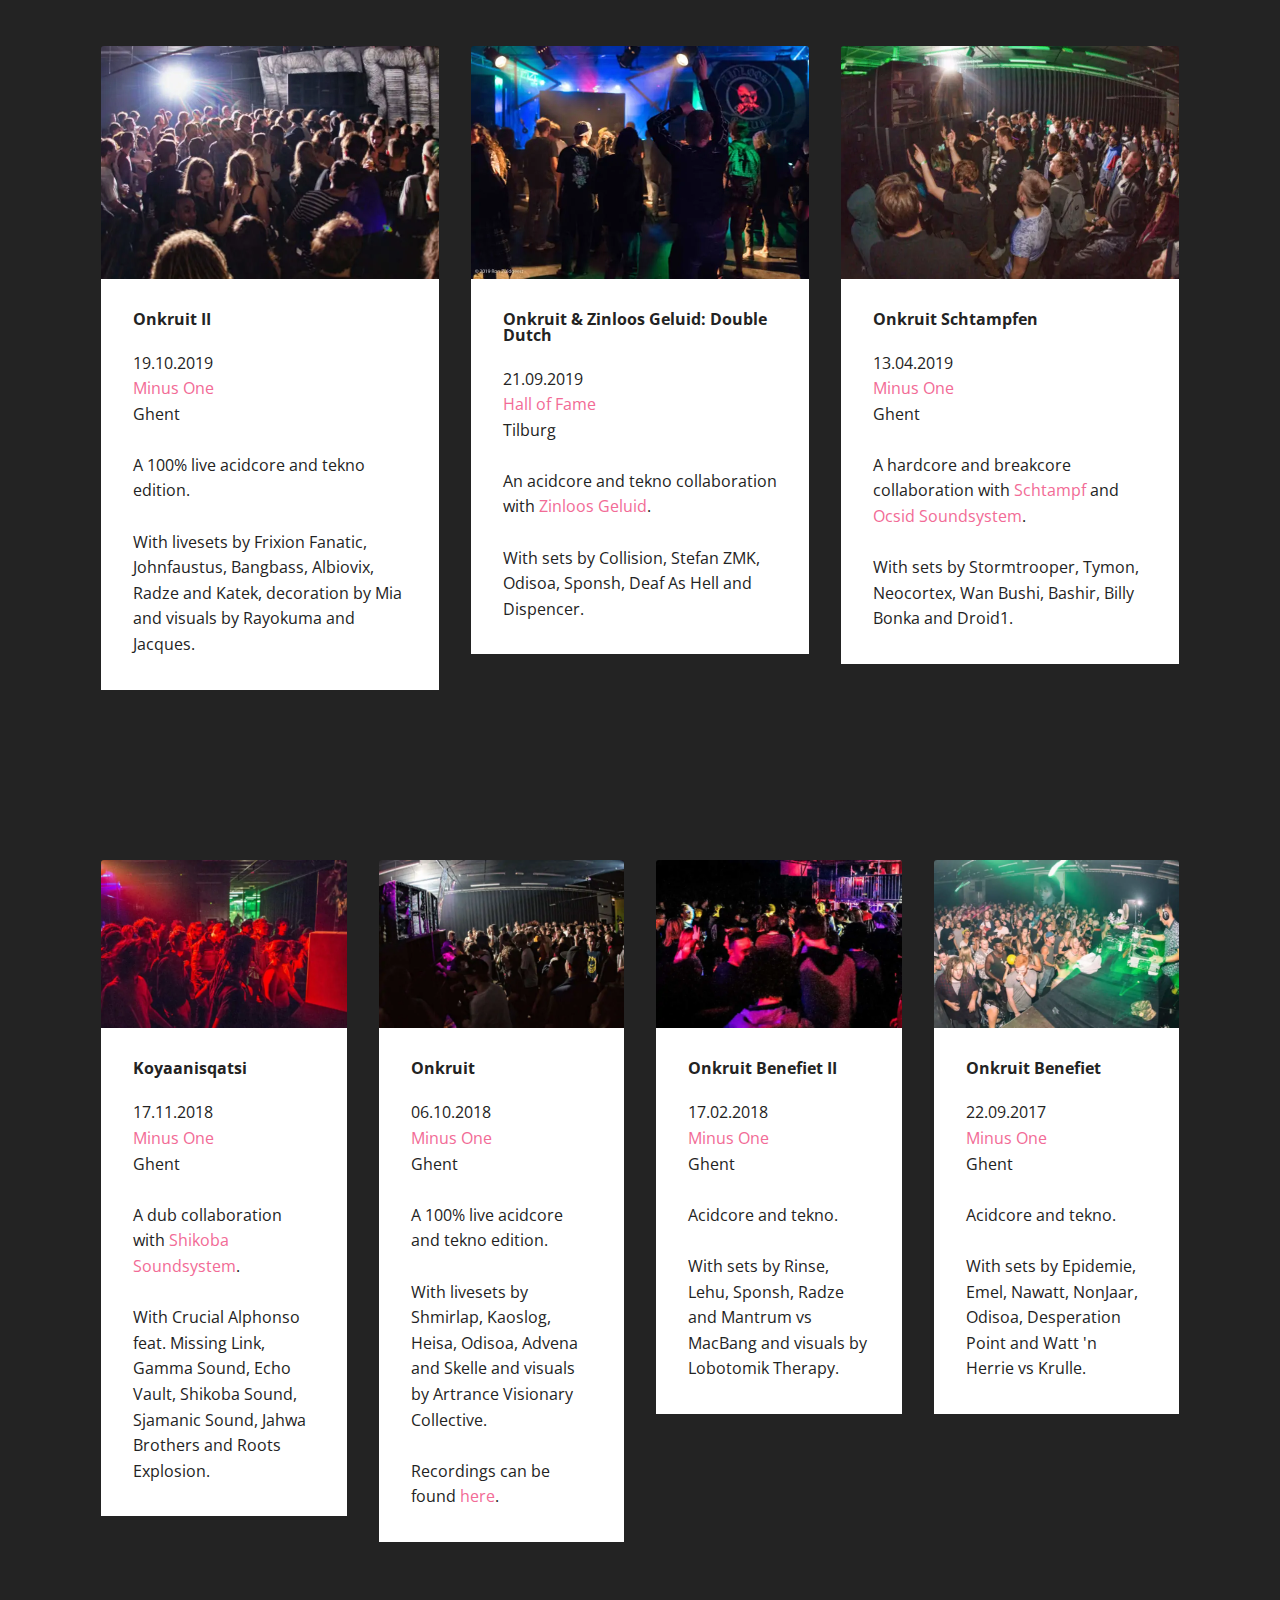
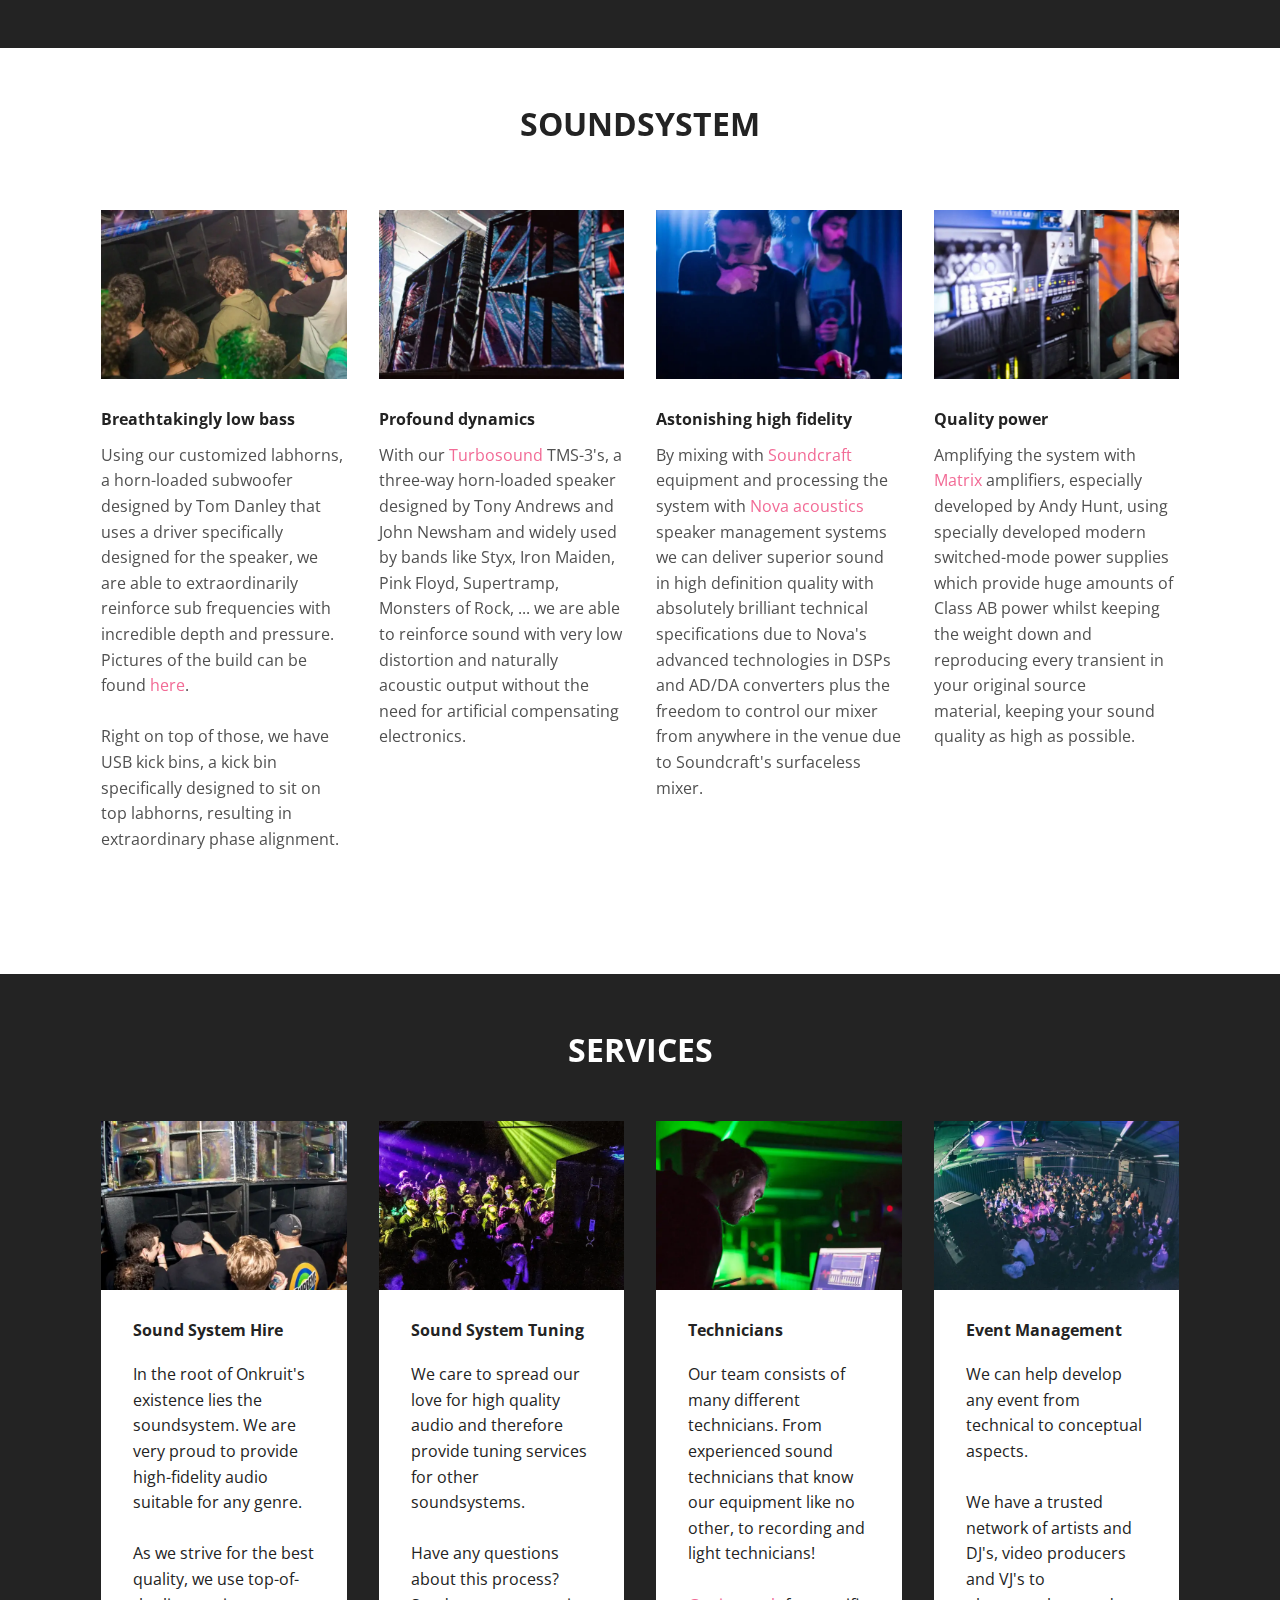
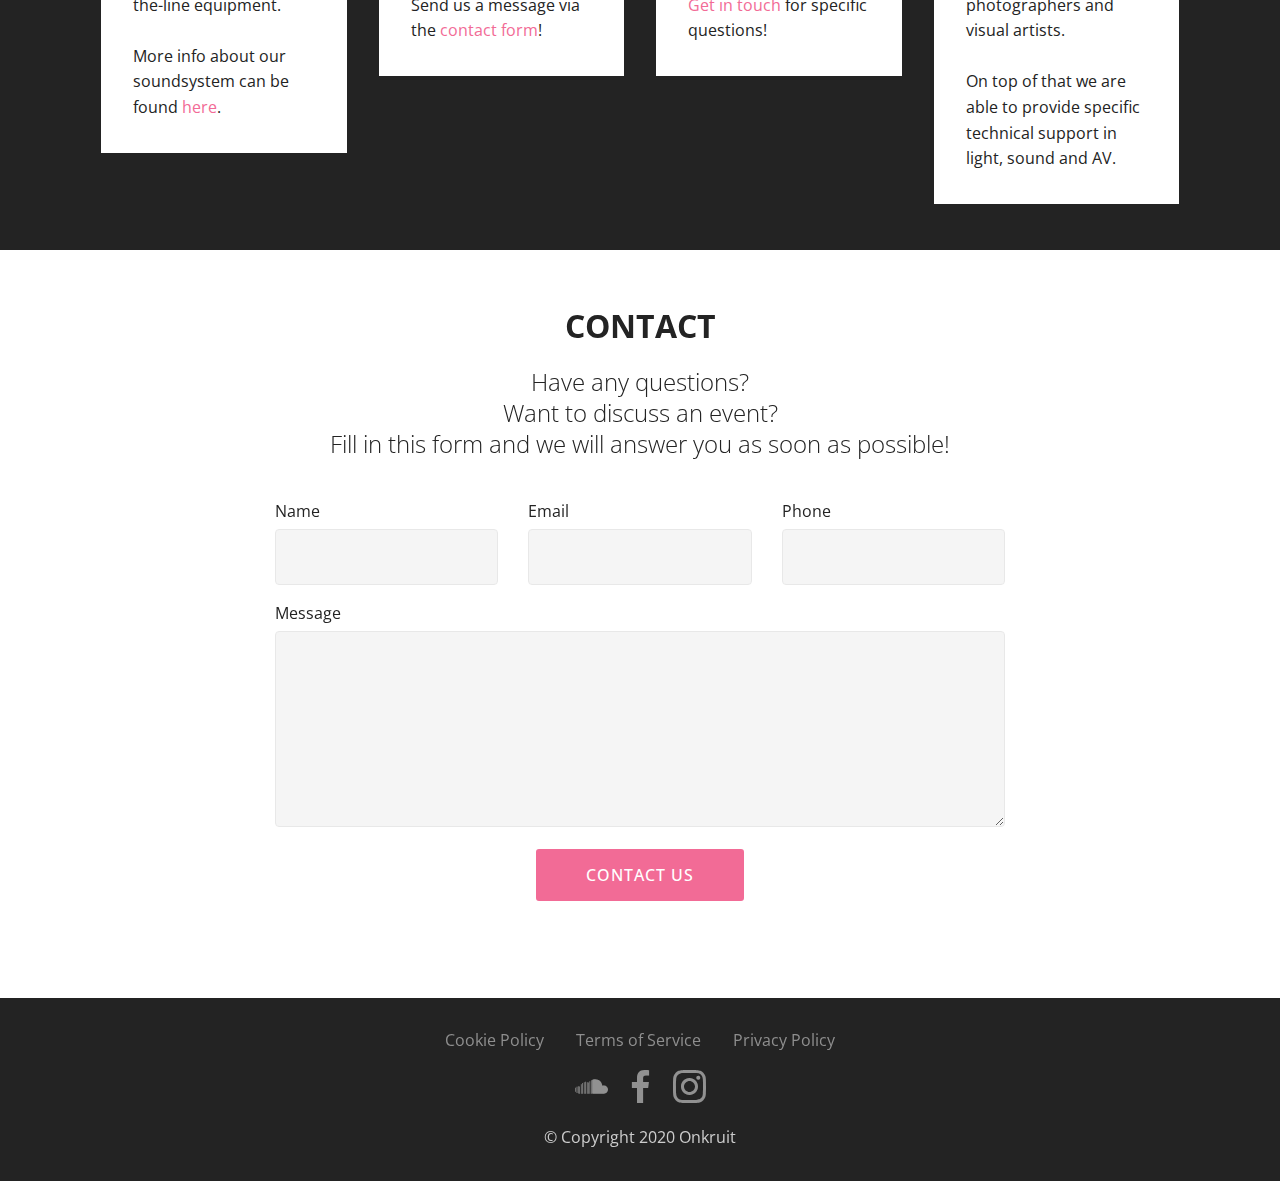
==== commit 7f7296d2: "Update index.html" ====
--- a/index.html
+++ b/index.html
@@ -5,7 +5,7 @@
   <meta charset="UTF-8">
   <meta http-equiv="X-UA-Compatible" content="IE=edge">
   
-<meta name="description" content="Onkruit is a non-profit organisation based in Ghent, founded in 2016, which organizes hard electronic music events and provides sound reinforcement equipment for (new) related concepts." />
+<meta name="description" content="Onkruit is a non-profit organisation based in Ghent, founded in 2016, which organizes hard electronic music events and provides sound reinforcement equipment for similar concepts." />
 <meta name="keywords" content="onkruit, soundsystem, hire, huren, huur, verhuur, geluidsinstallatie huren, organisatie, sound, organisation, non-profit organisation, vzw, feest, fuif, party, artists, music, muziek, DJ, VJ, speakers, boxen, geluid, geluidsysteem, materiaal, winkel, klank, licht, event, evenement, verlichting, gear, geluidsinstallatie, fuiven, feesten, gent, oost-vlaanderen" />
 <meta name="author" content="meta-tags generator">
 <meta name="robots" content="index, follow" />
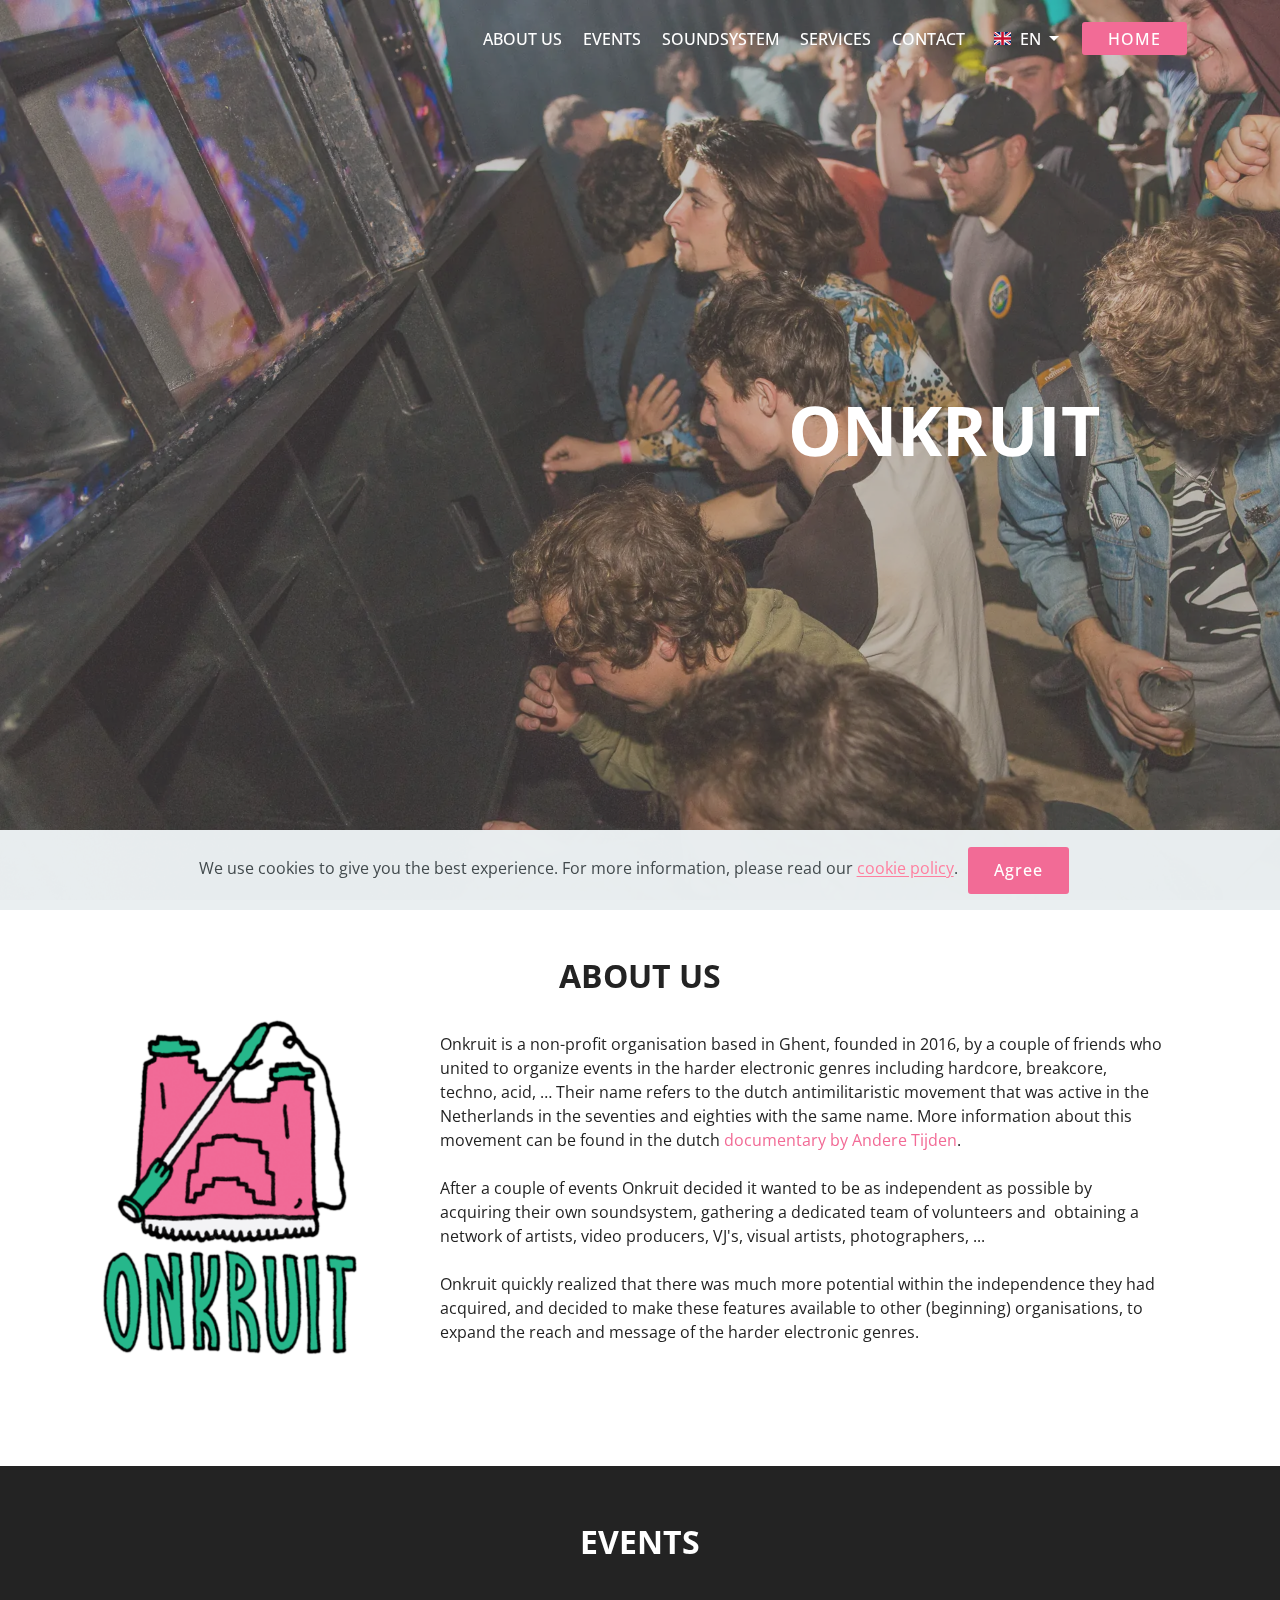
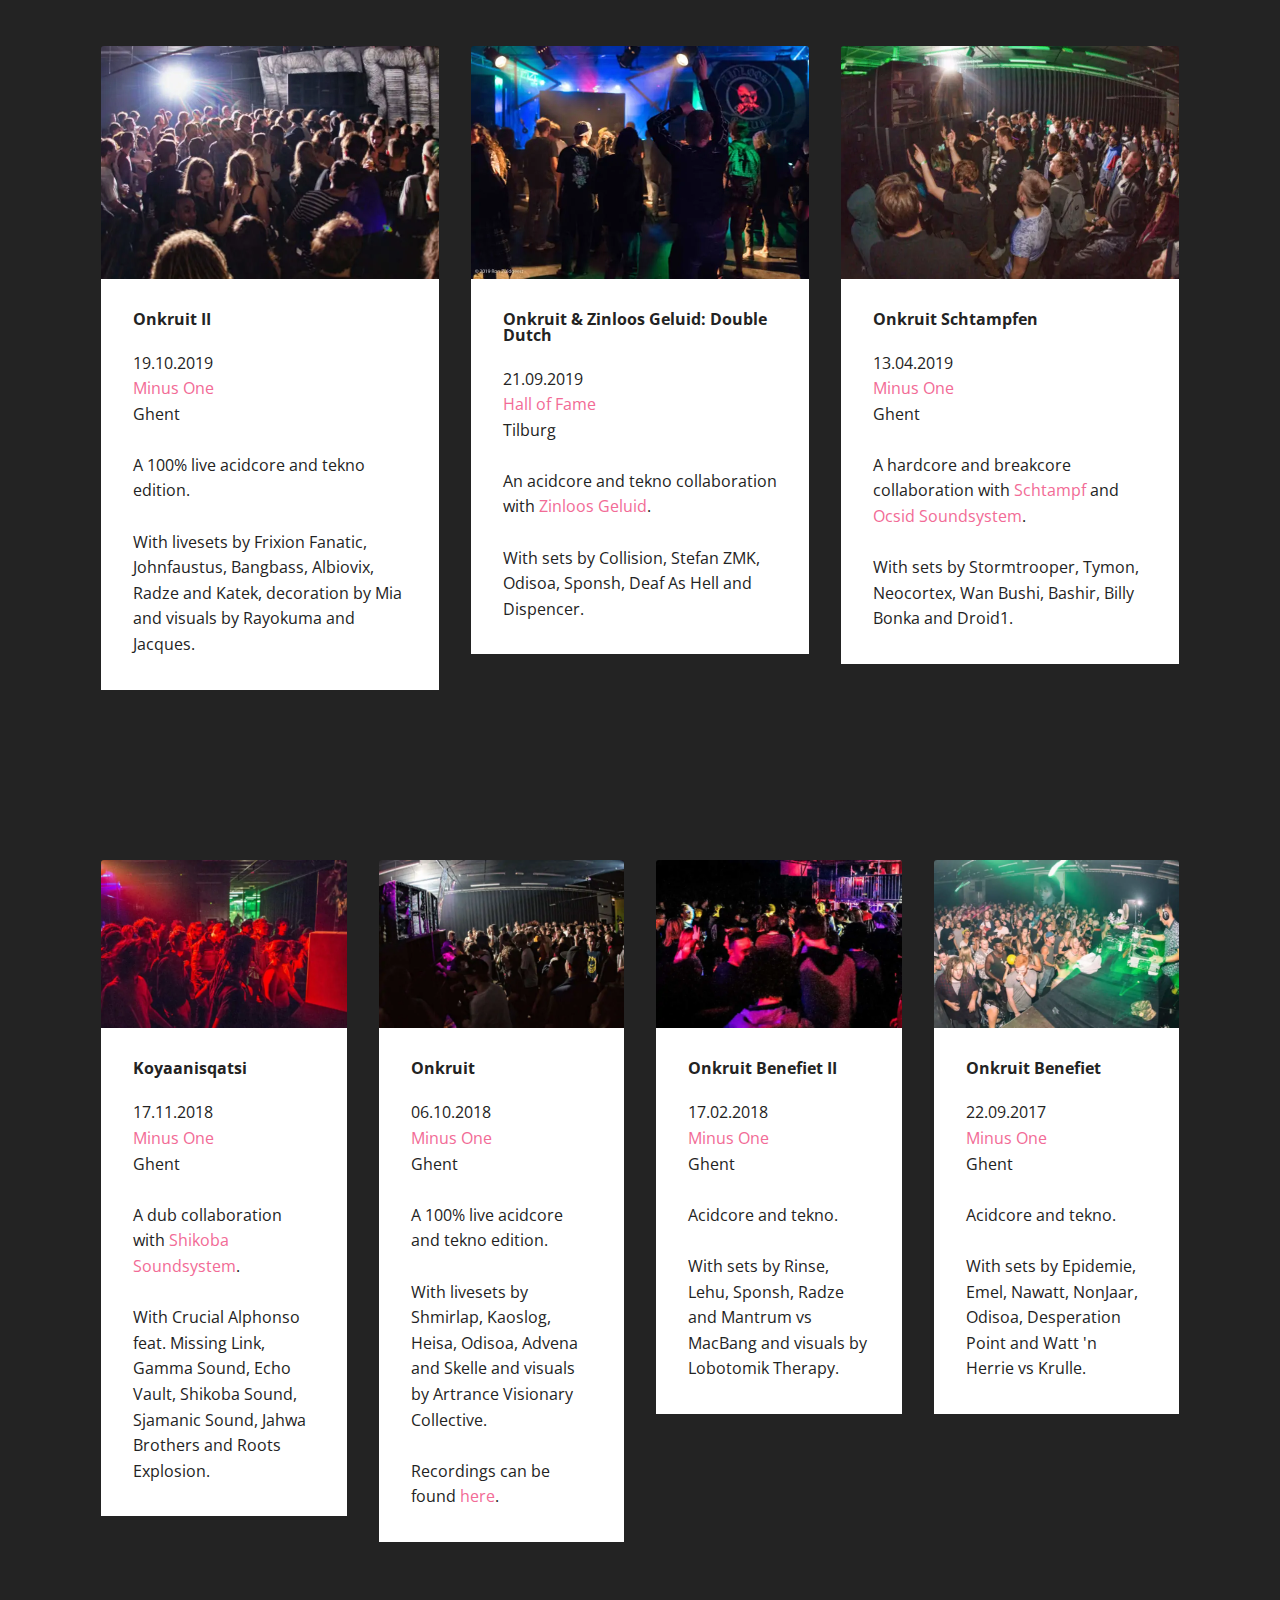
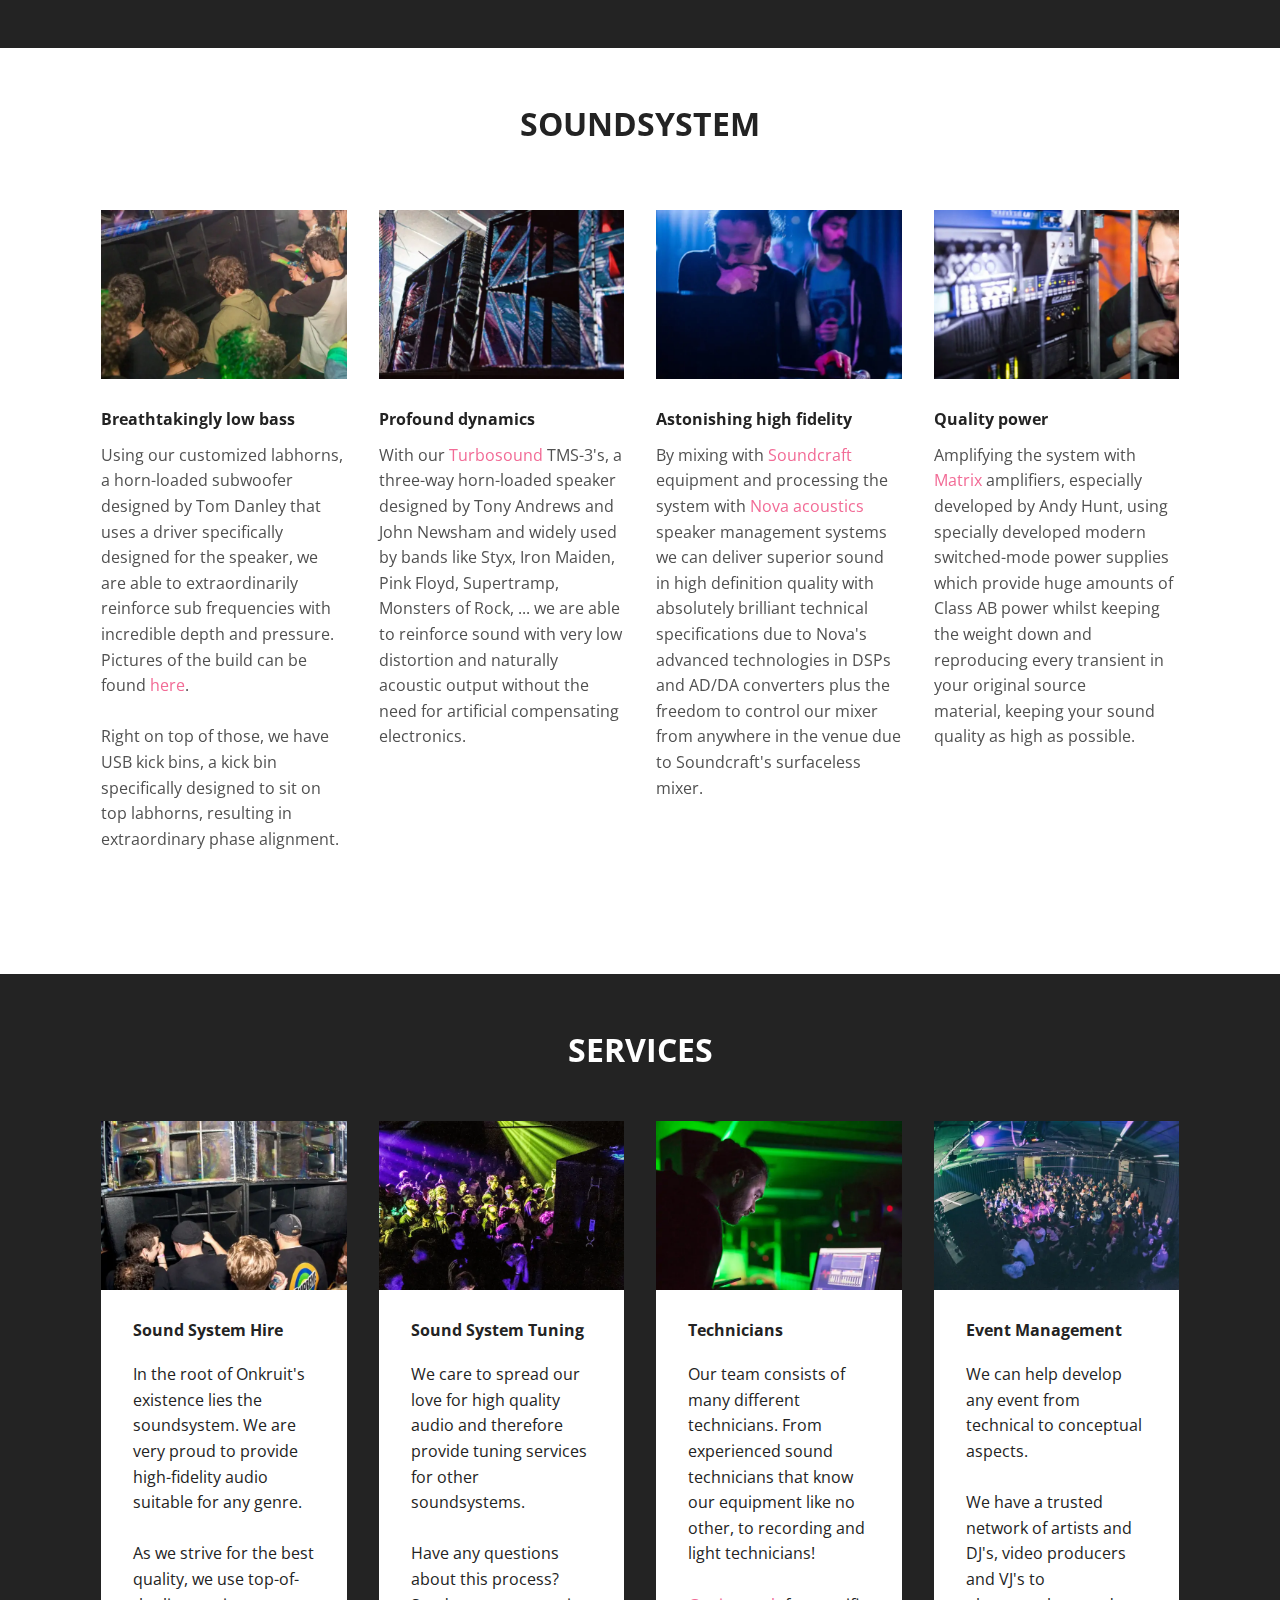
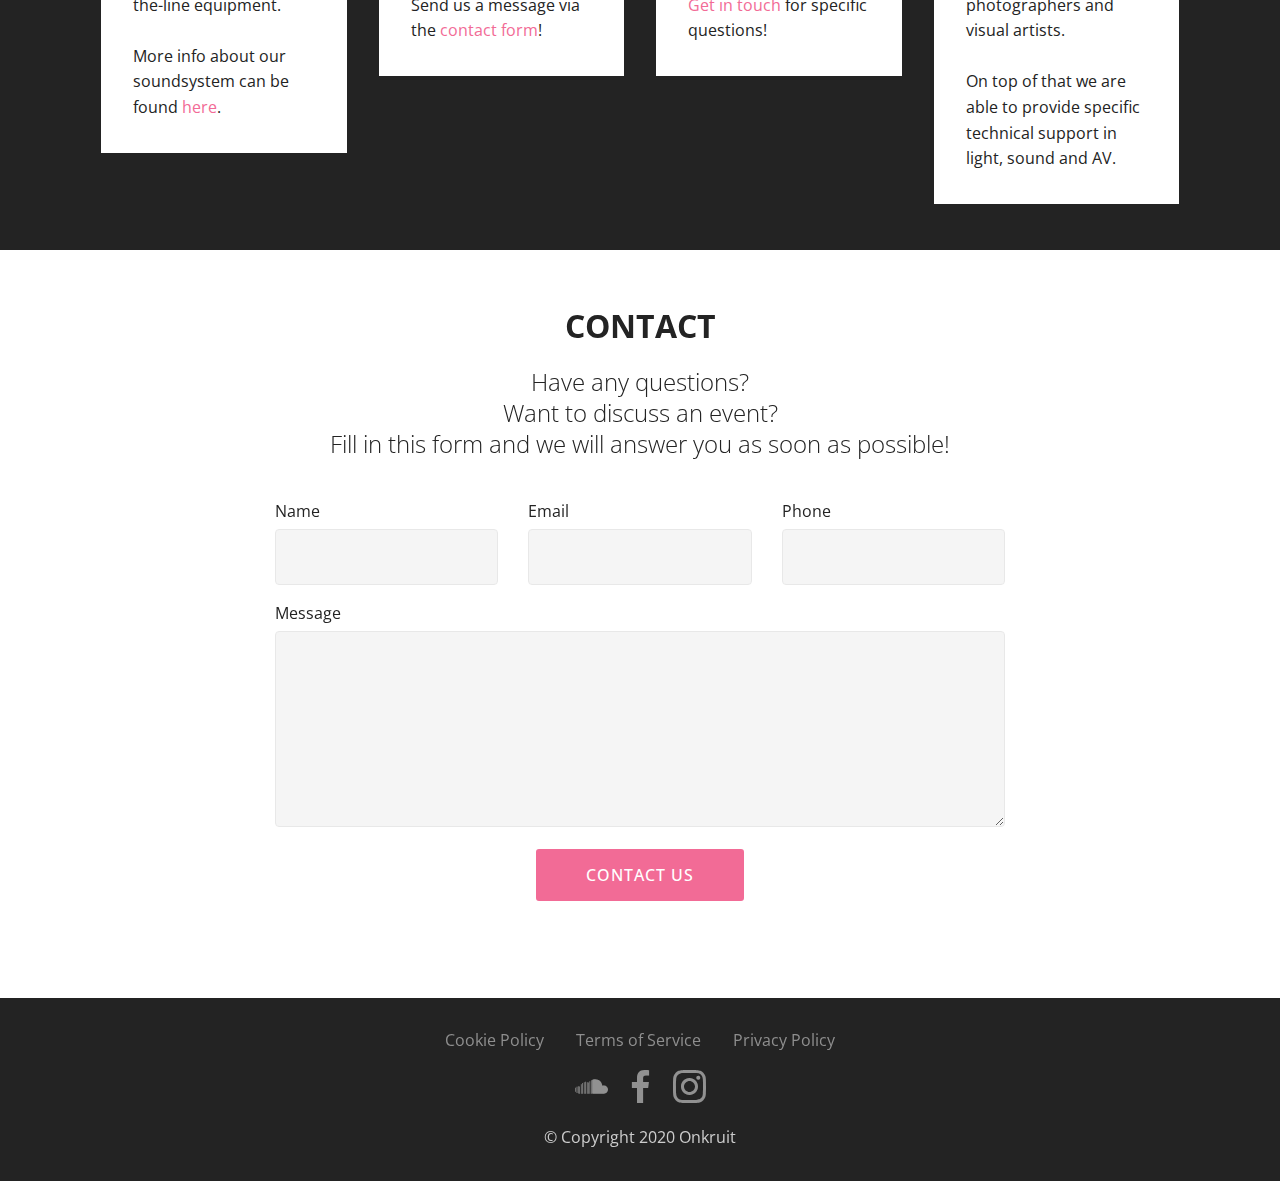
==== commit 0b1a38d2: "Update index.html" ====
--- a/index.html
+++ b/index.html
@@ -11,9 +11,9 @@
 <meta name="robots" content="index, follow" />
 <meta name="revisit-after" content="3 month" />
 <meta name="robots" content="index, follow" />
-<meta name="twitter:image:src" content="http://www.onkruit.be/assets/images/index-meta.jpg">
-
-<meta property="og:image" content="http://www.onkruit.be/assets/images/index-meta.jpg">
+<meta name="twitter:image:src" content="http://www.onkruit.be/assets/images/index-meta.webp">
+
+<meta property="og:image" content="http://www.onkruit.be/assets/images/index-meta.webp">
 <meta name="twitter:card" content="summary_large_image">
 <meta name="twitter:title" content="Onkruit">
 <meta name="viewport" content="width=device-width, initial-scale=1, minimum-scale=1">
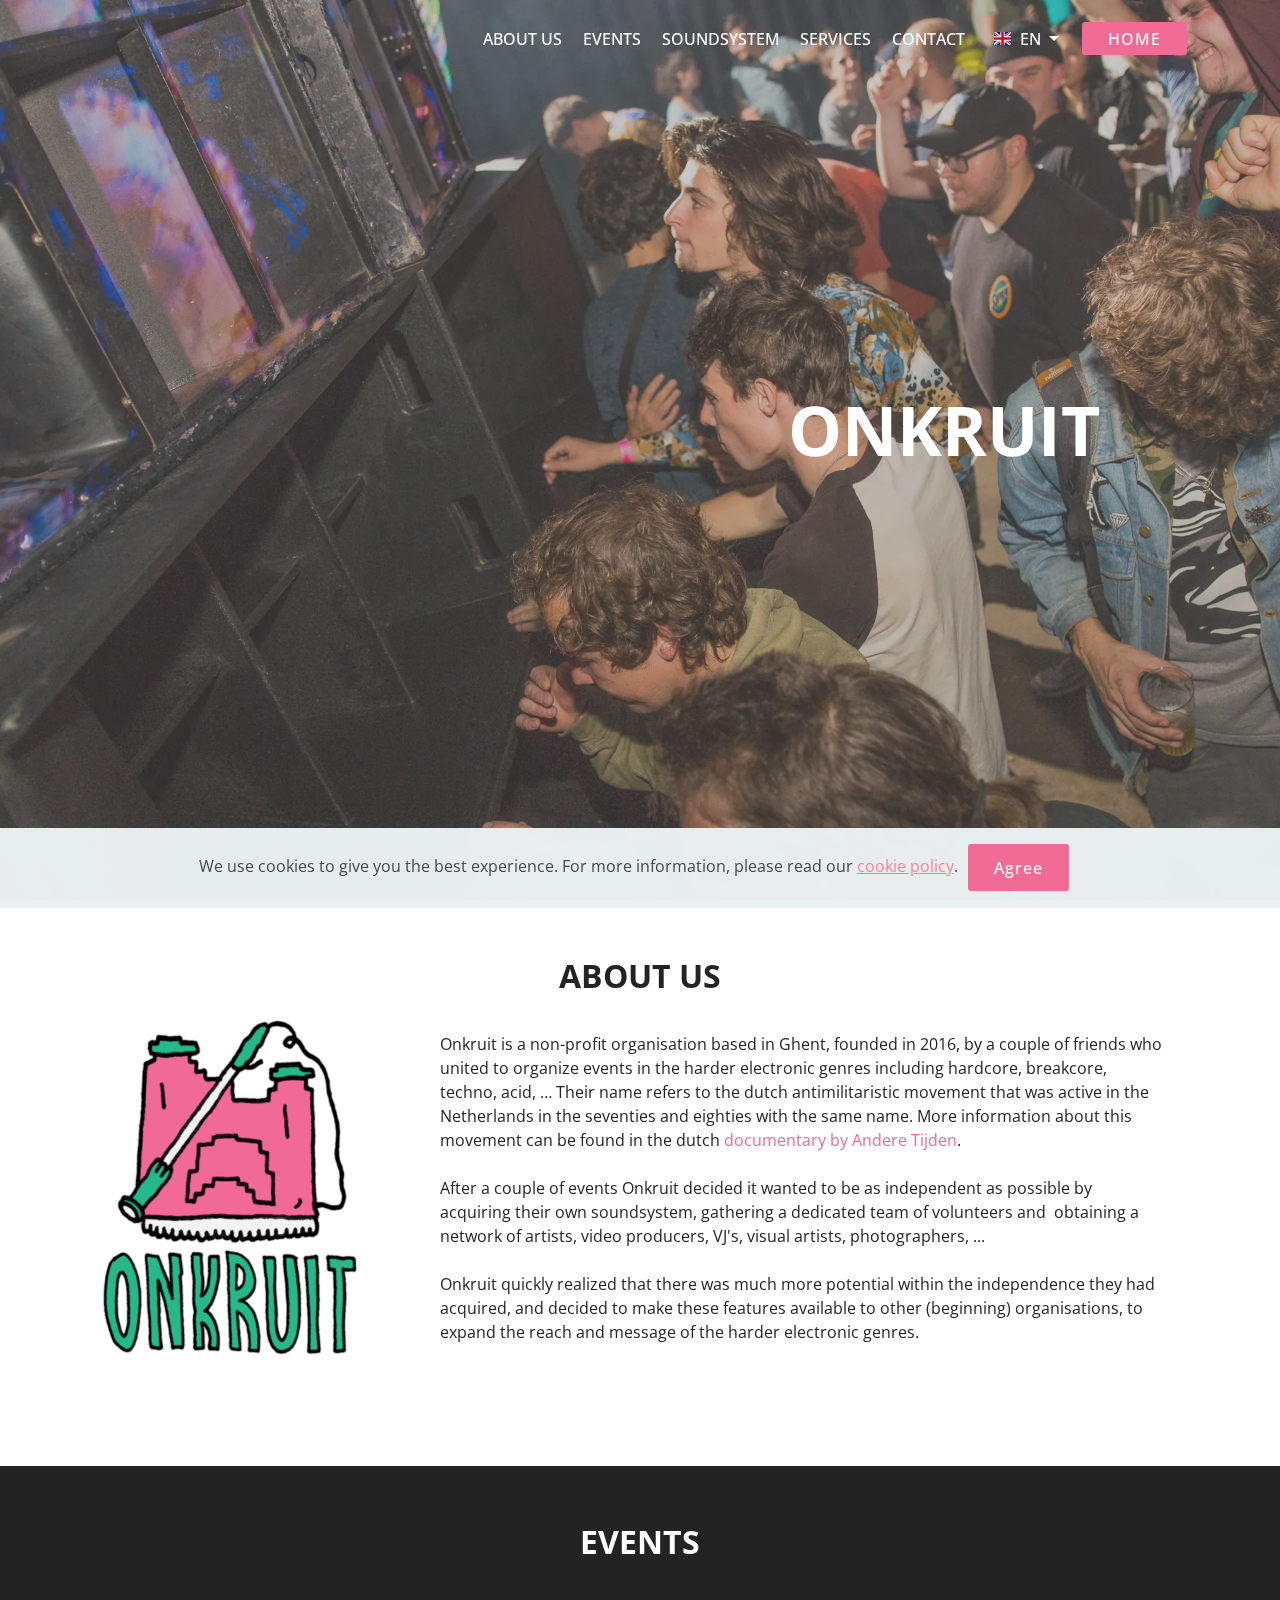
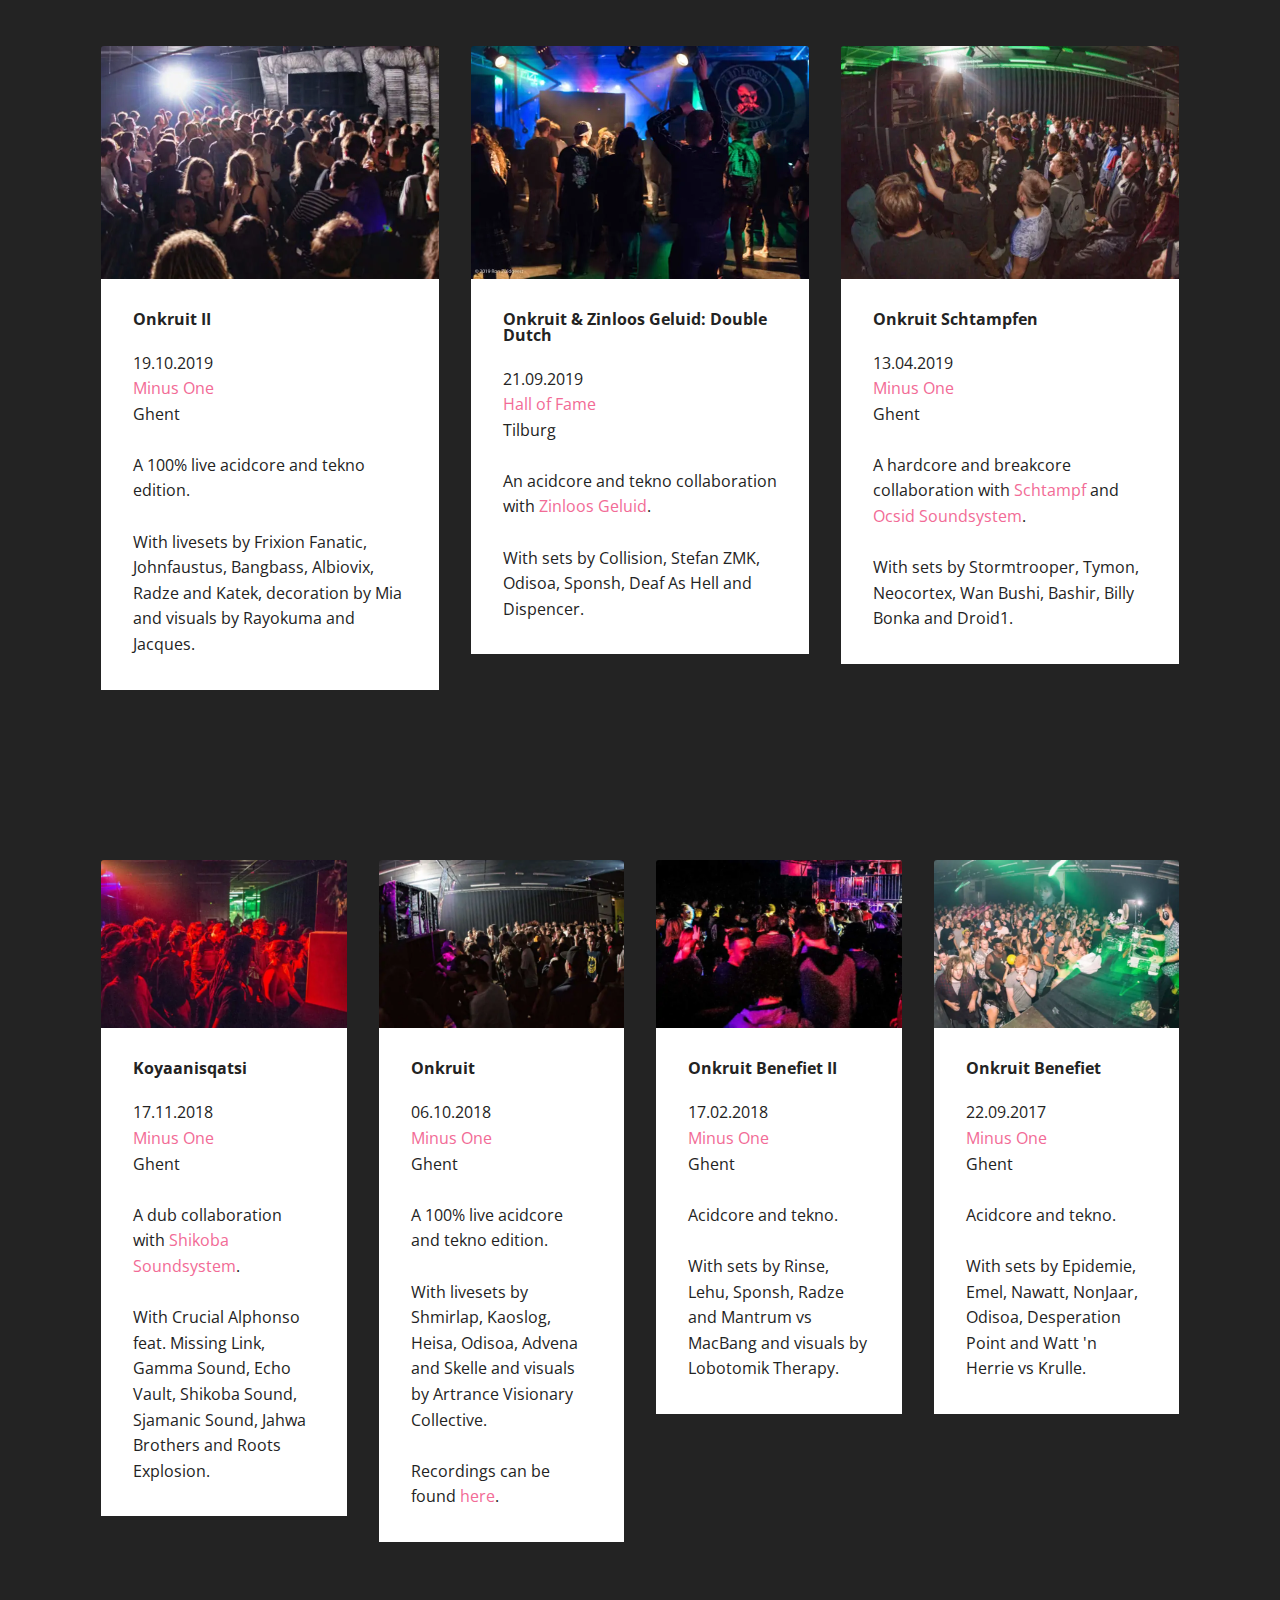
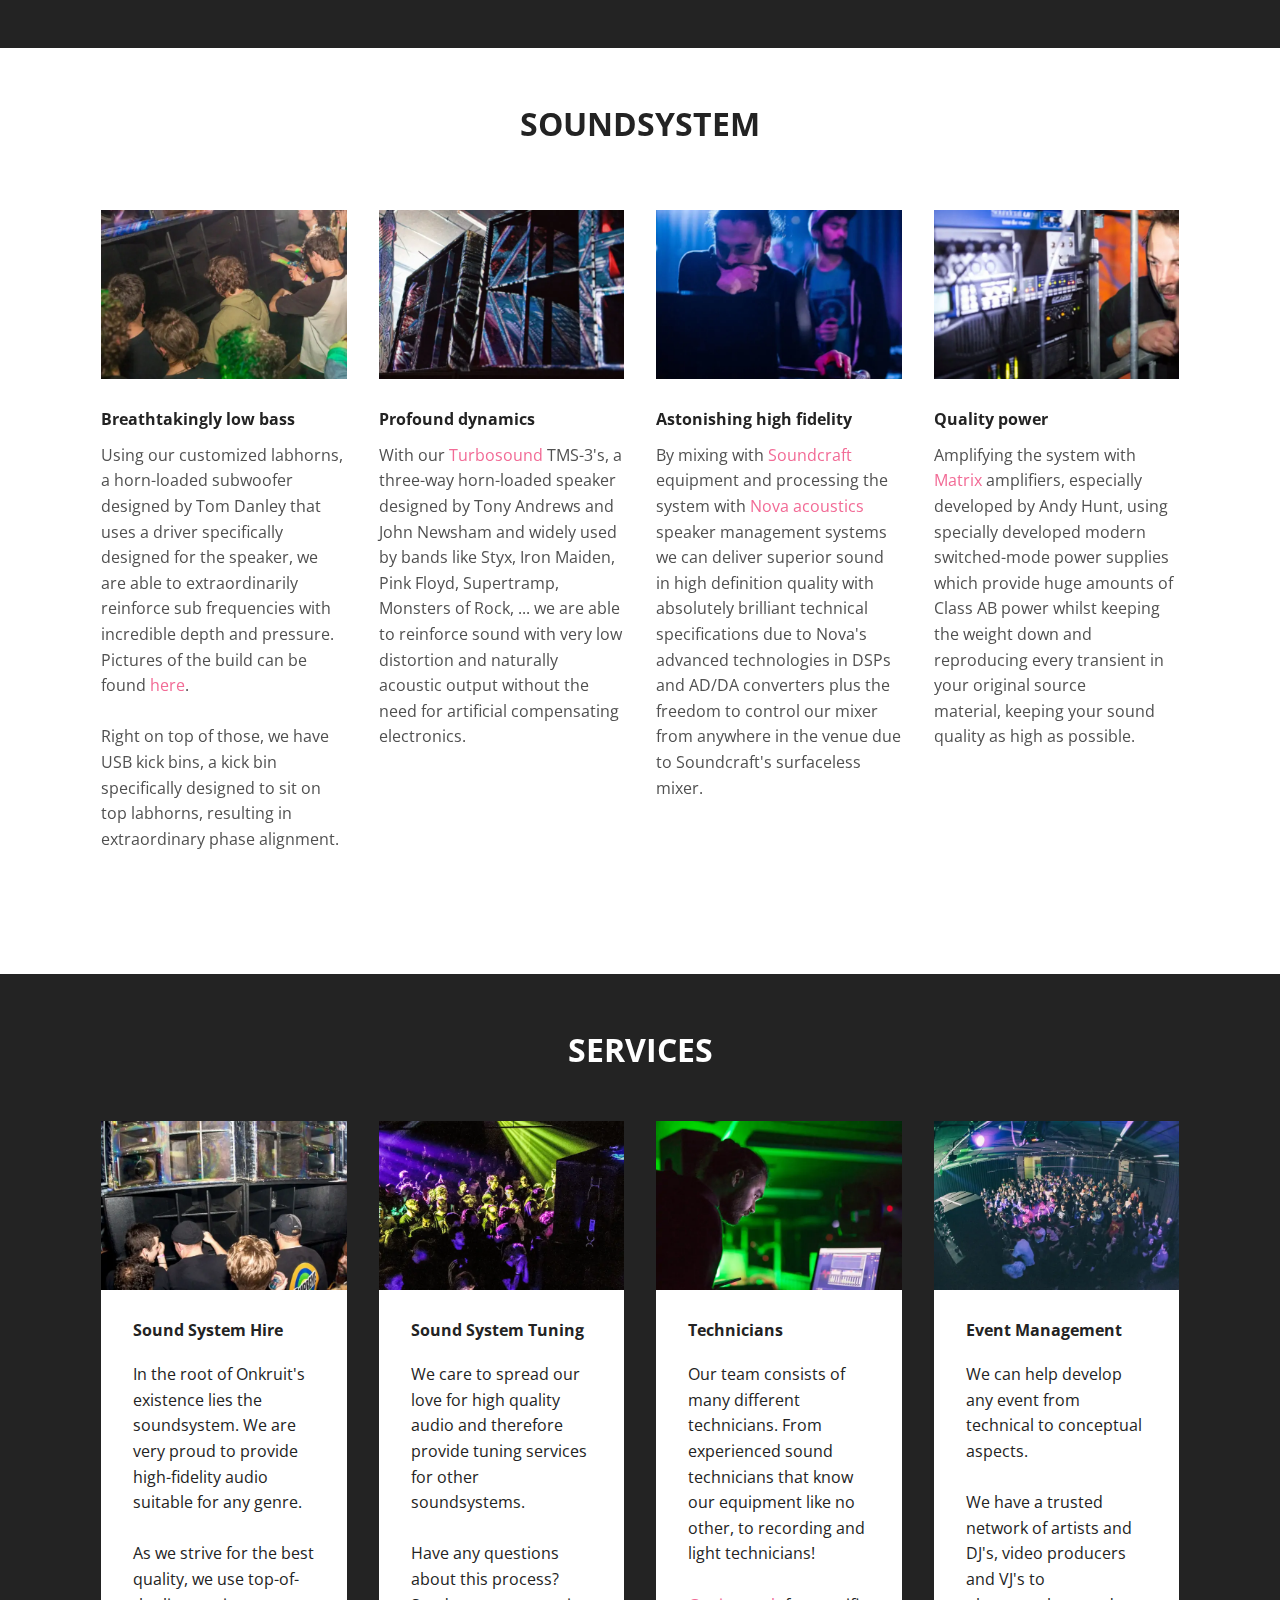
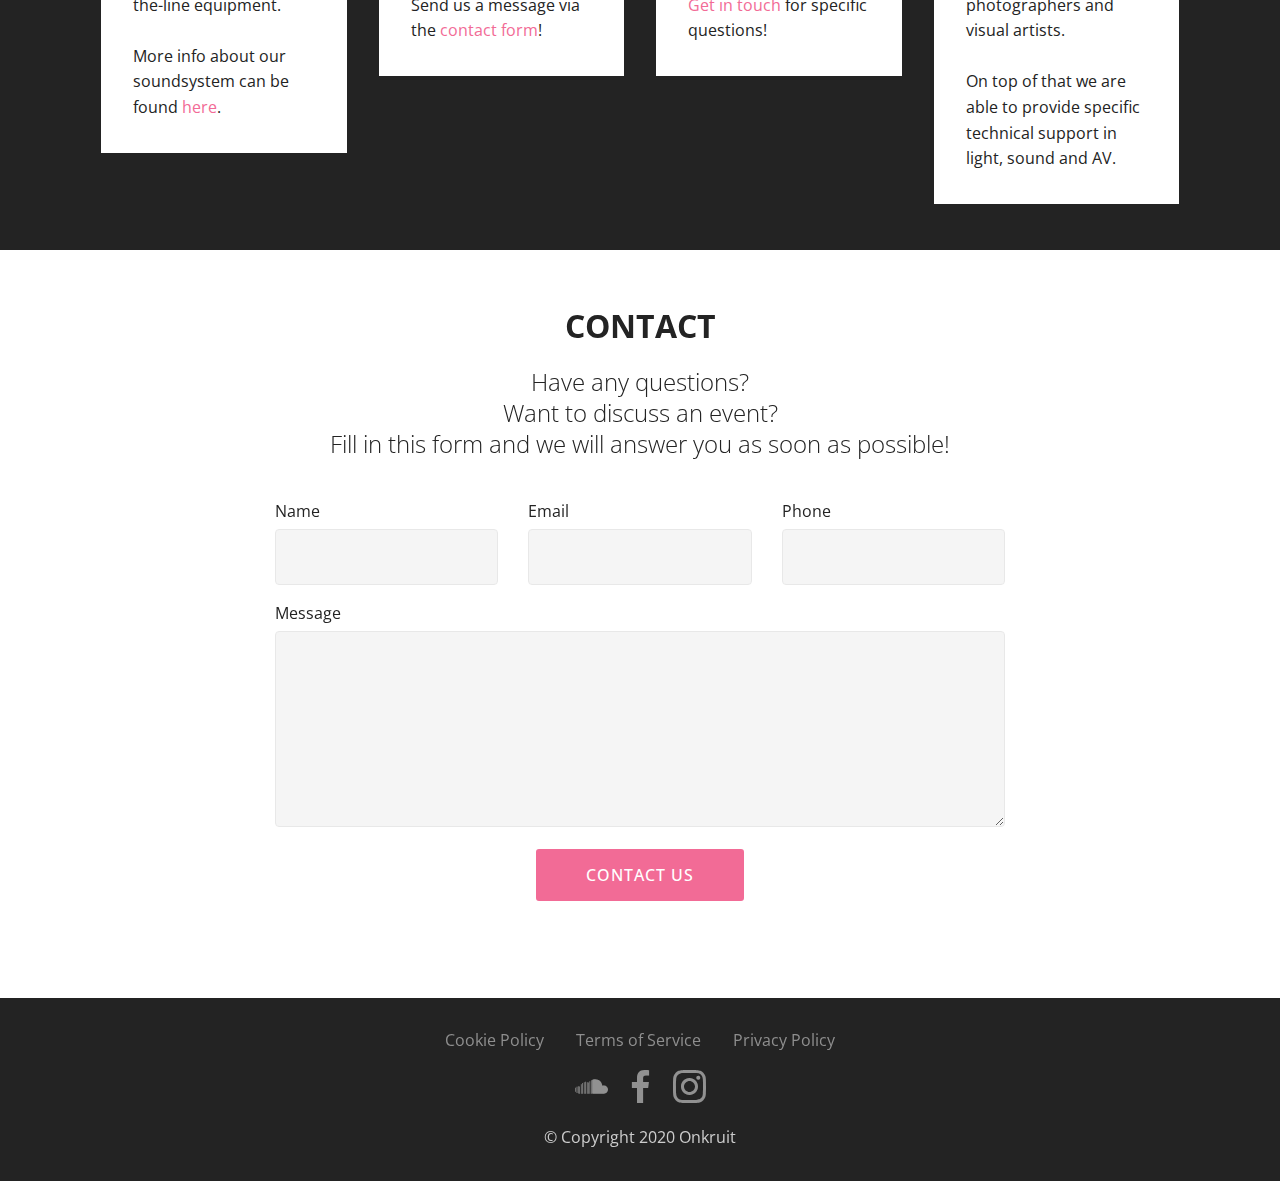
==== commit fe6260a4: "Update index.html" ====
--- a/index.html
+++ b/index.html
@@ -11,9 +11,9 @@
 <meta name="robots" content="index, follow" />
 <meta name="revisit-after" content="3 month" />
 <meta name="robots" content="index, follow" />
-<meta name="twitter:image:src" content="http://www.onkruit.be/assets/images/index-meta.webp">
-
-<meta property="og:image" content="http://www.onkruit.be/assets/images/index-meta.webp">
+<meta name="twitter:image:src" content="http://www.onkruit.be/assets/images/index-meta.jpg">
+
+<meta property="og:image" content="http://www.onkruit.be/assets/images/index-meta.jpg">
 <meta name="twitter:card" content="summary_large_image">
 <meta name="twitter:title" content="Onkruit">
 <meta name="viewport" content="width=device-width, initial-scale=1, minimum-scale=1">
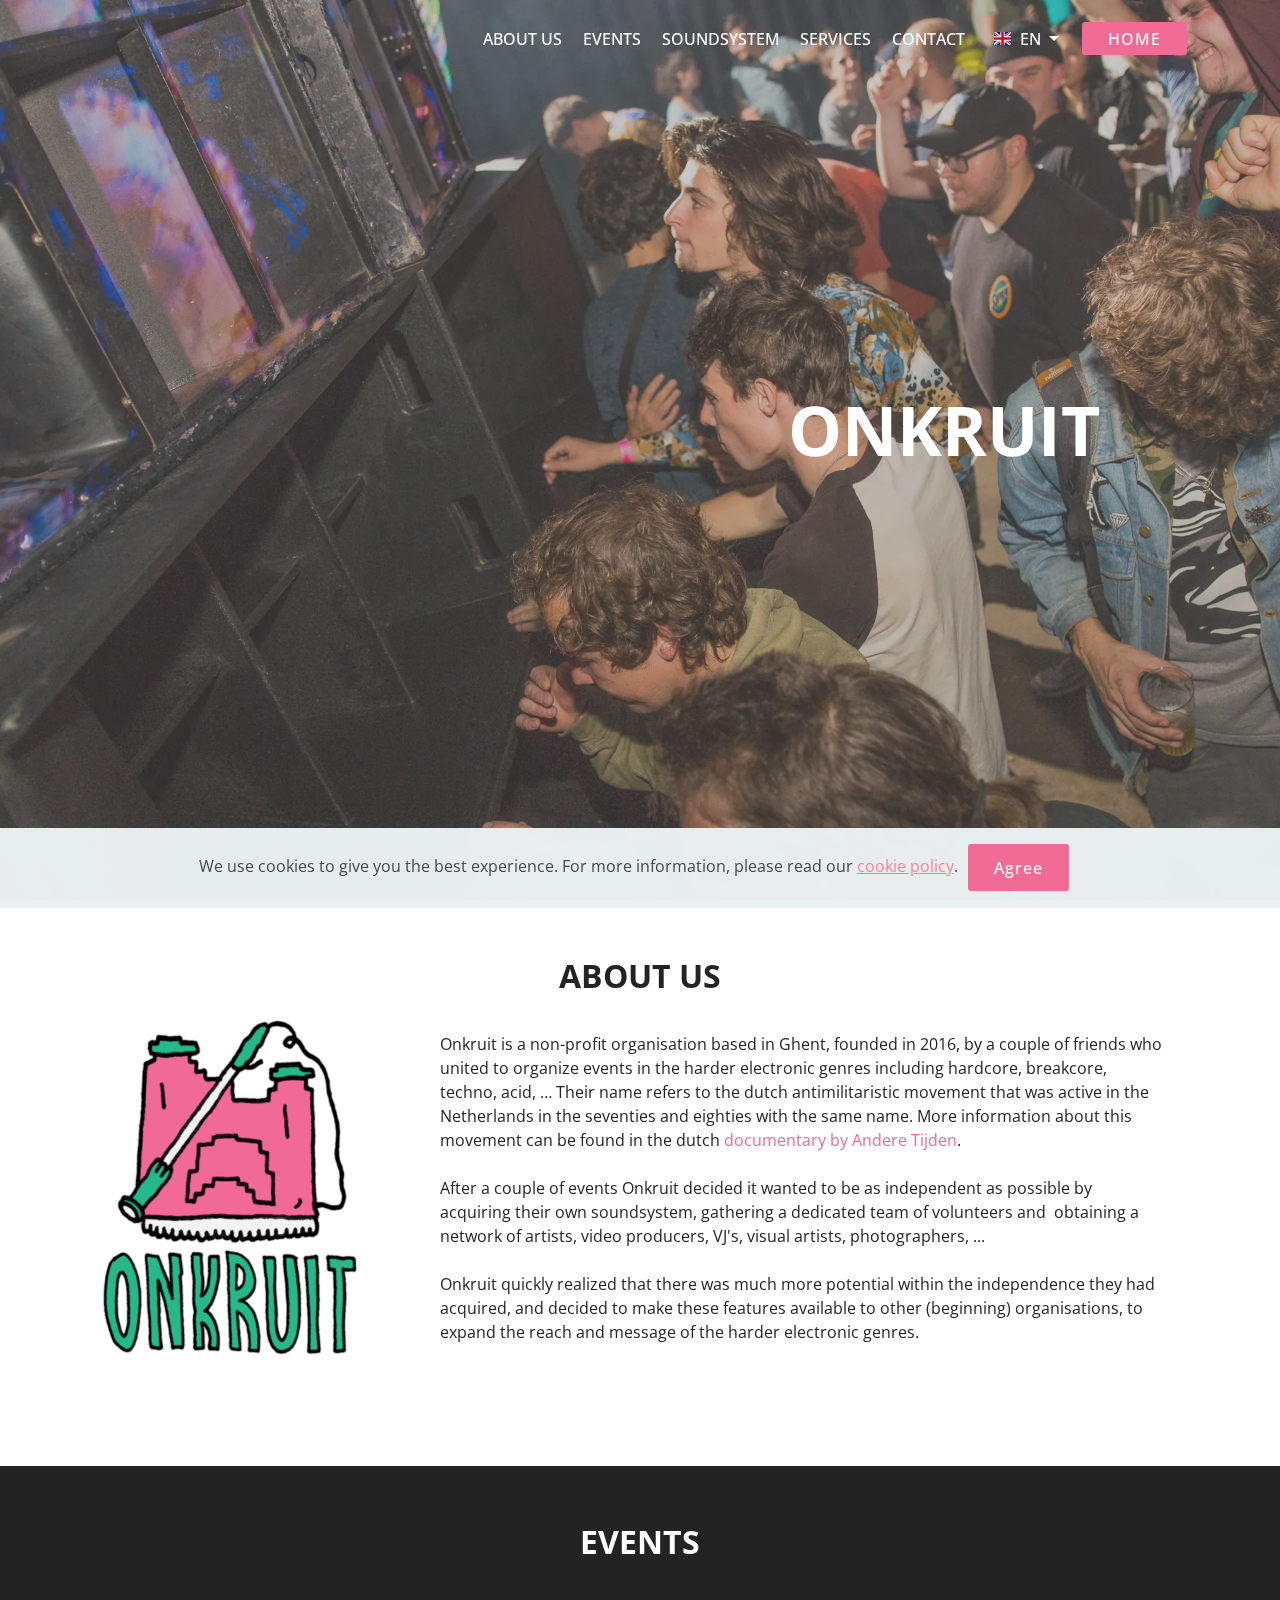
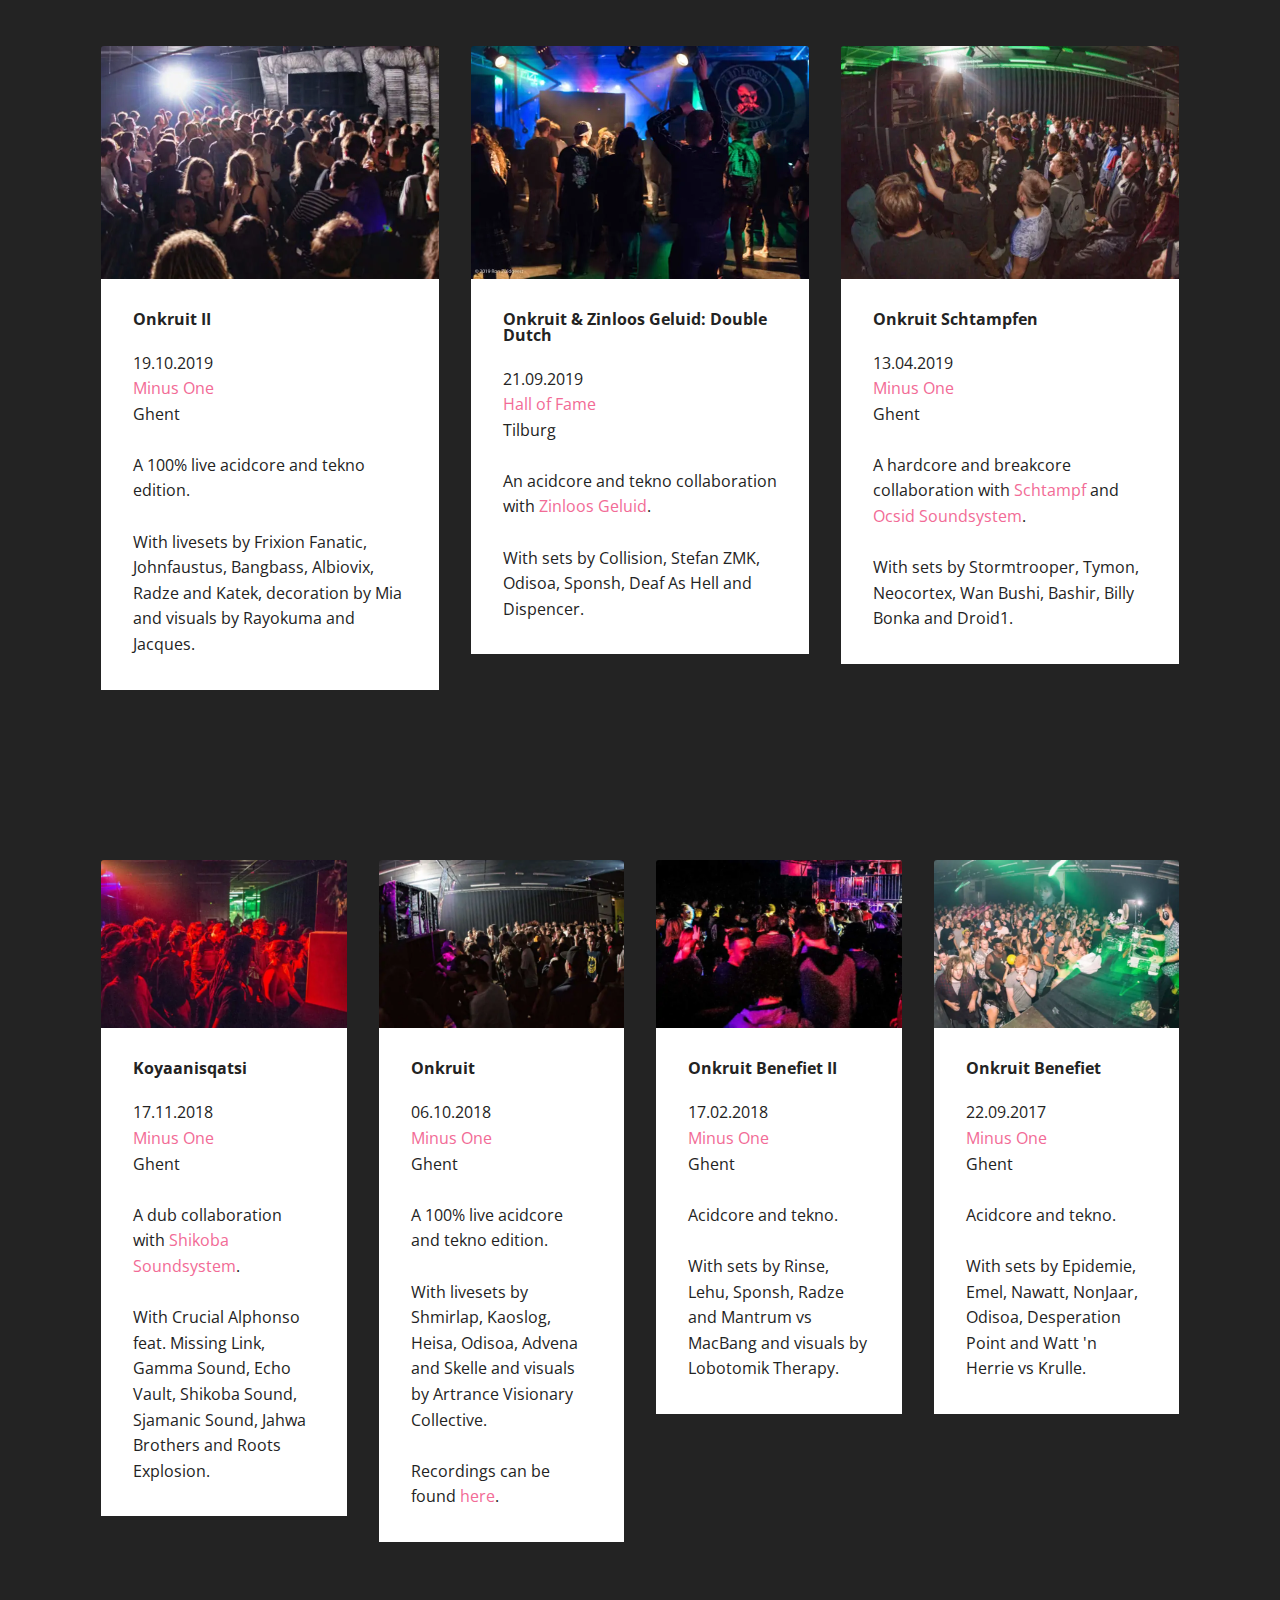
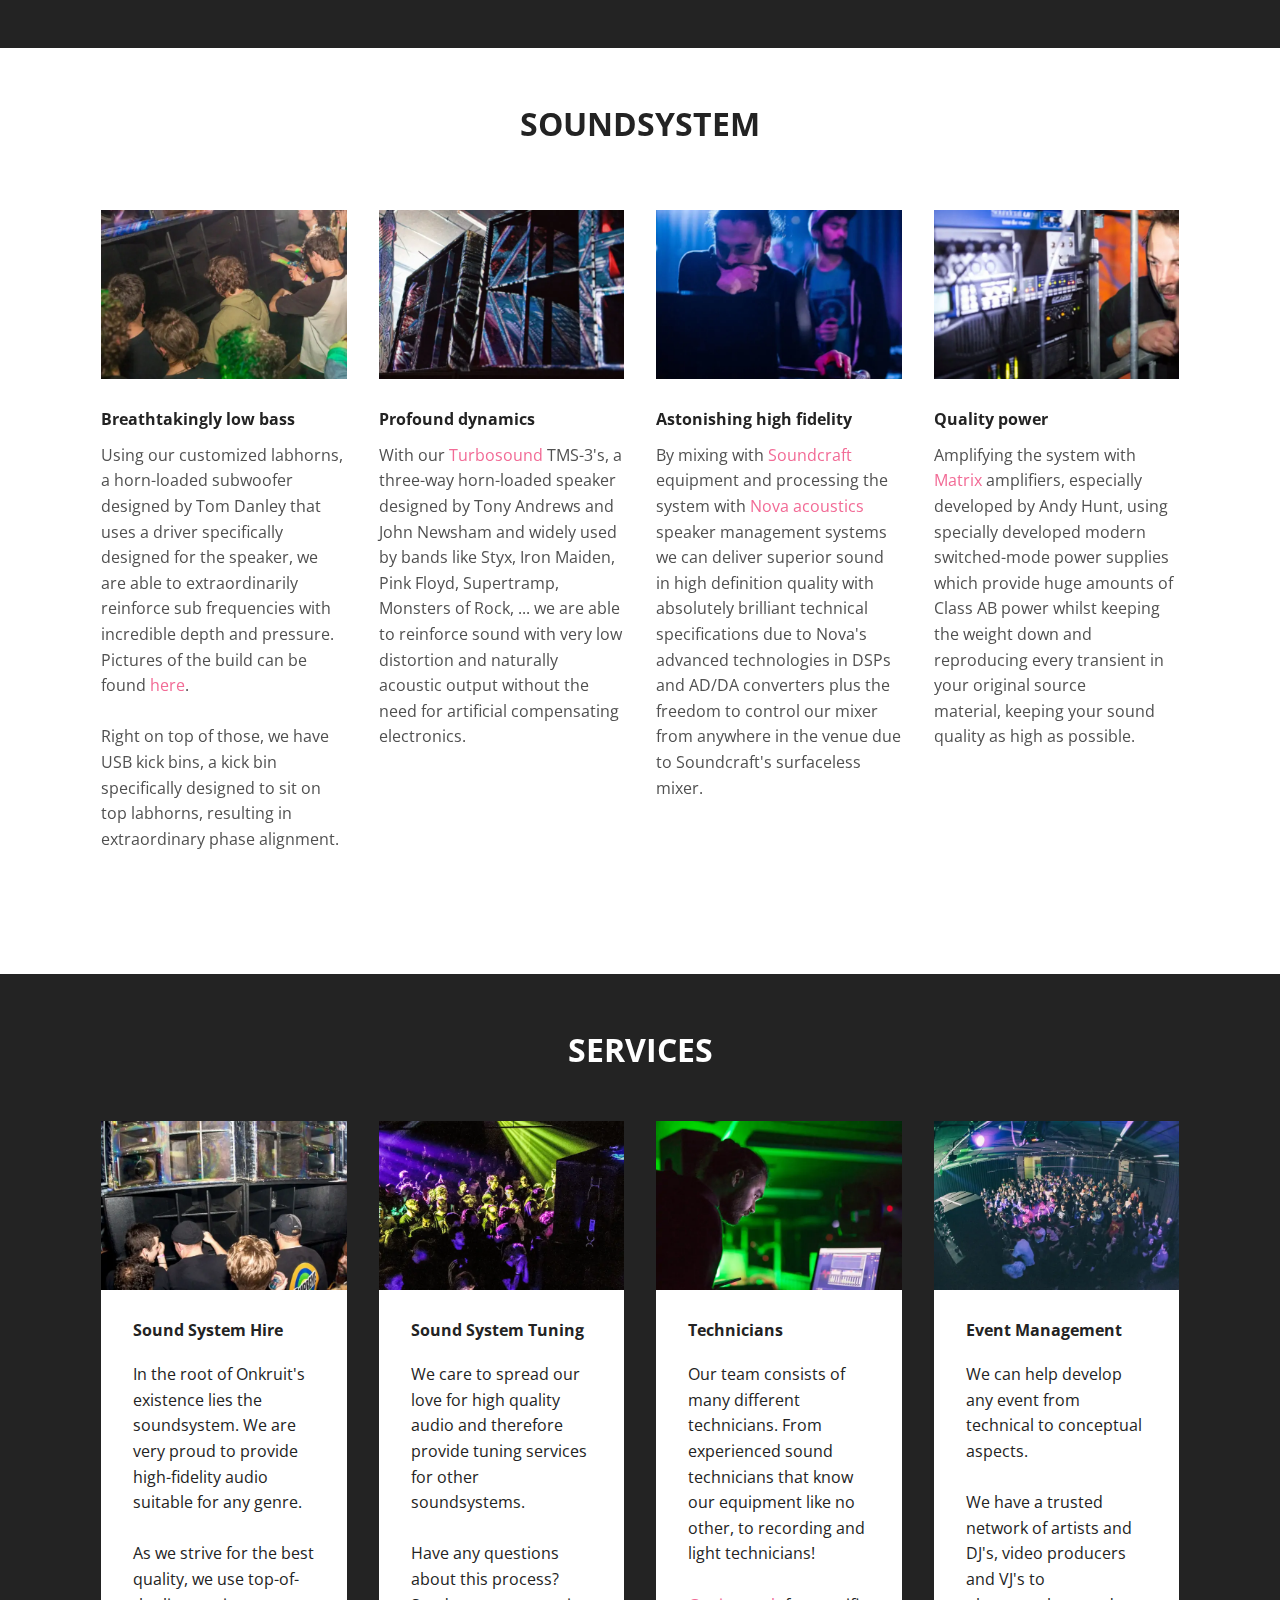
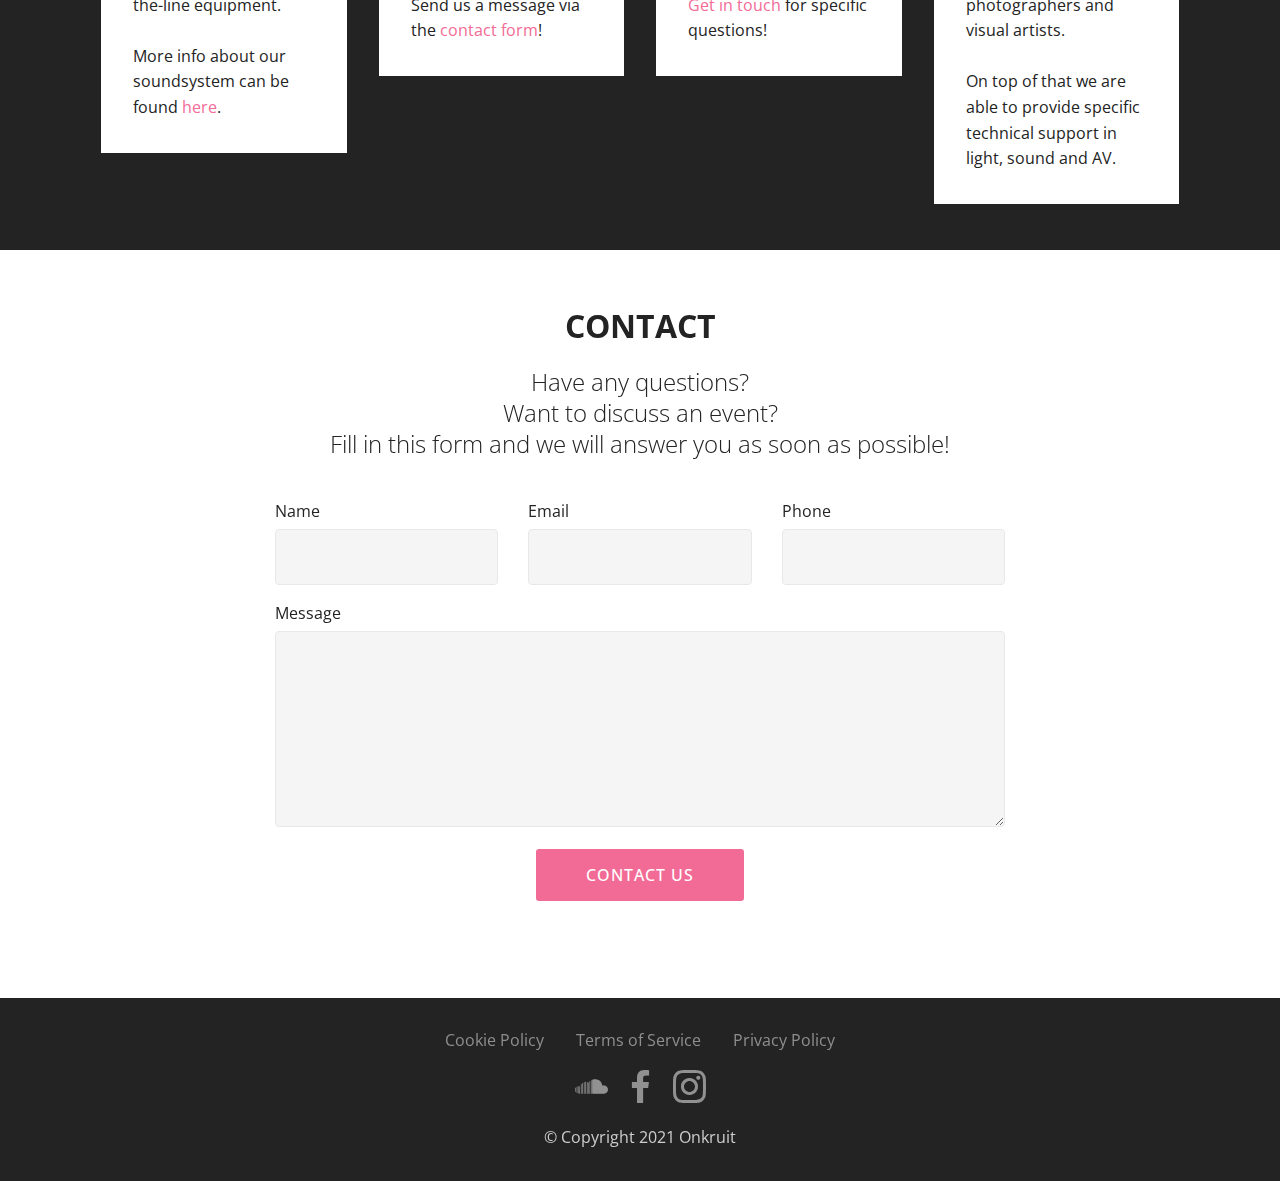
==== commit 1c1fe5ce: "Update index.html" ====
--- a/index.html
+++ b/index.html
@@ -602,7 +602,7 @@
             </div>
             <div class="row row-copirayt">
                 <p class="mbr-text mb-0 mbr-fonts-style mbr-white align-center display-7">
-                    © Copyright 2020 Onkruit<br>
+                    © Copyright 2021 Onkruit<br>
                 </p>
             </div>
         </div>
